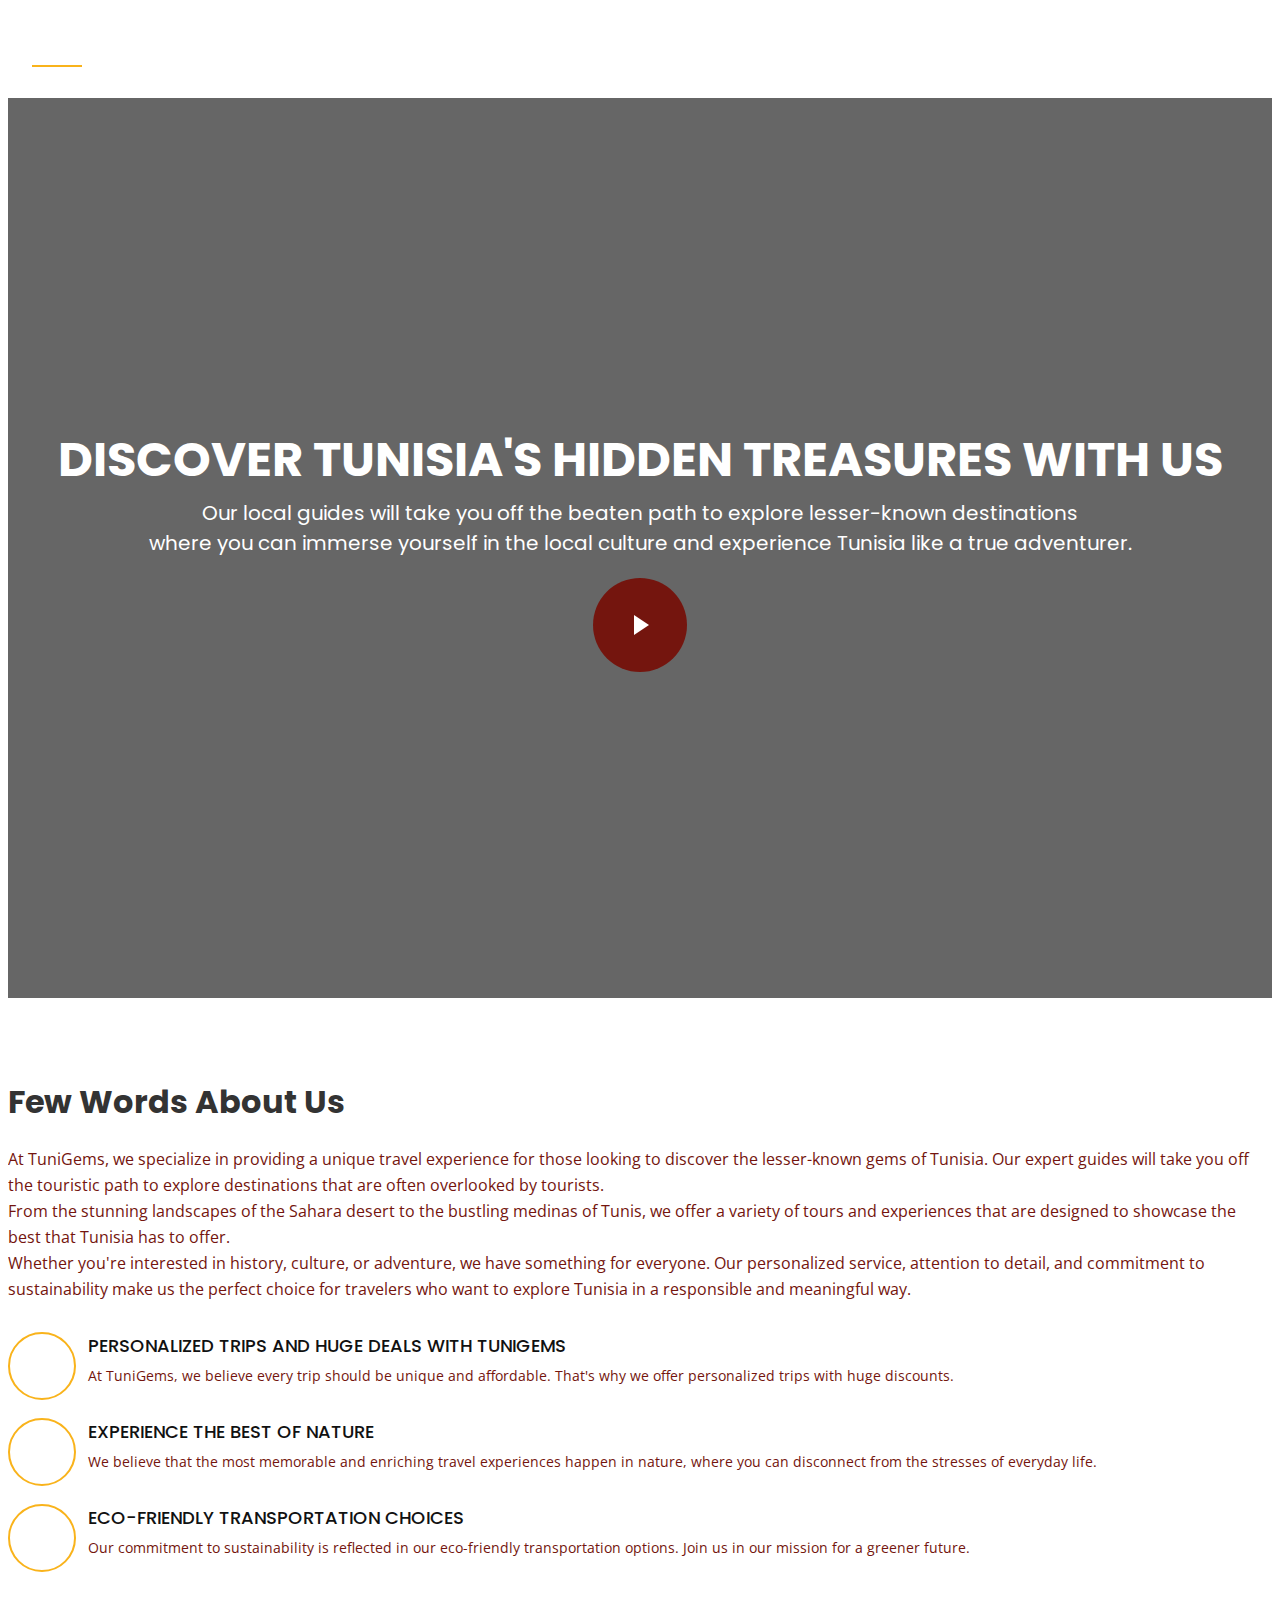
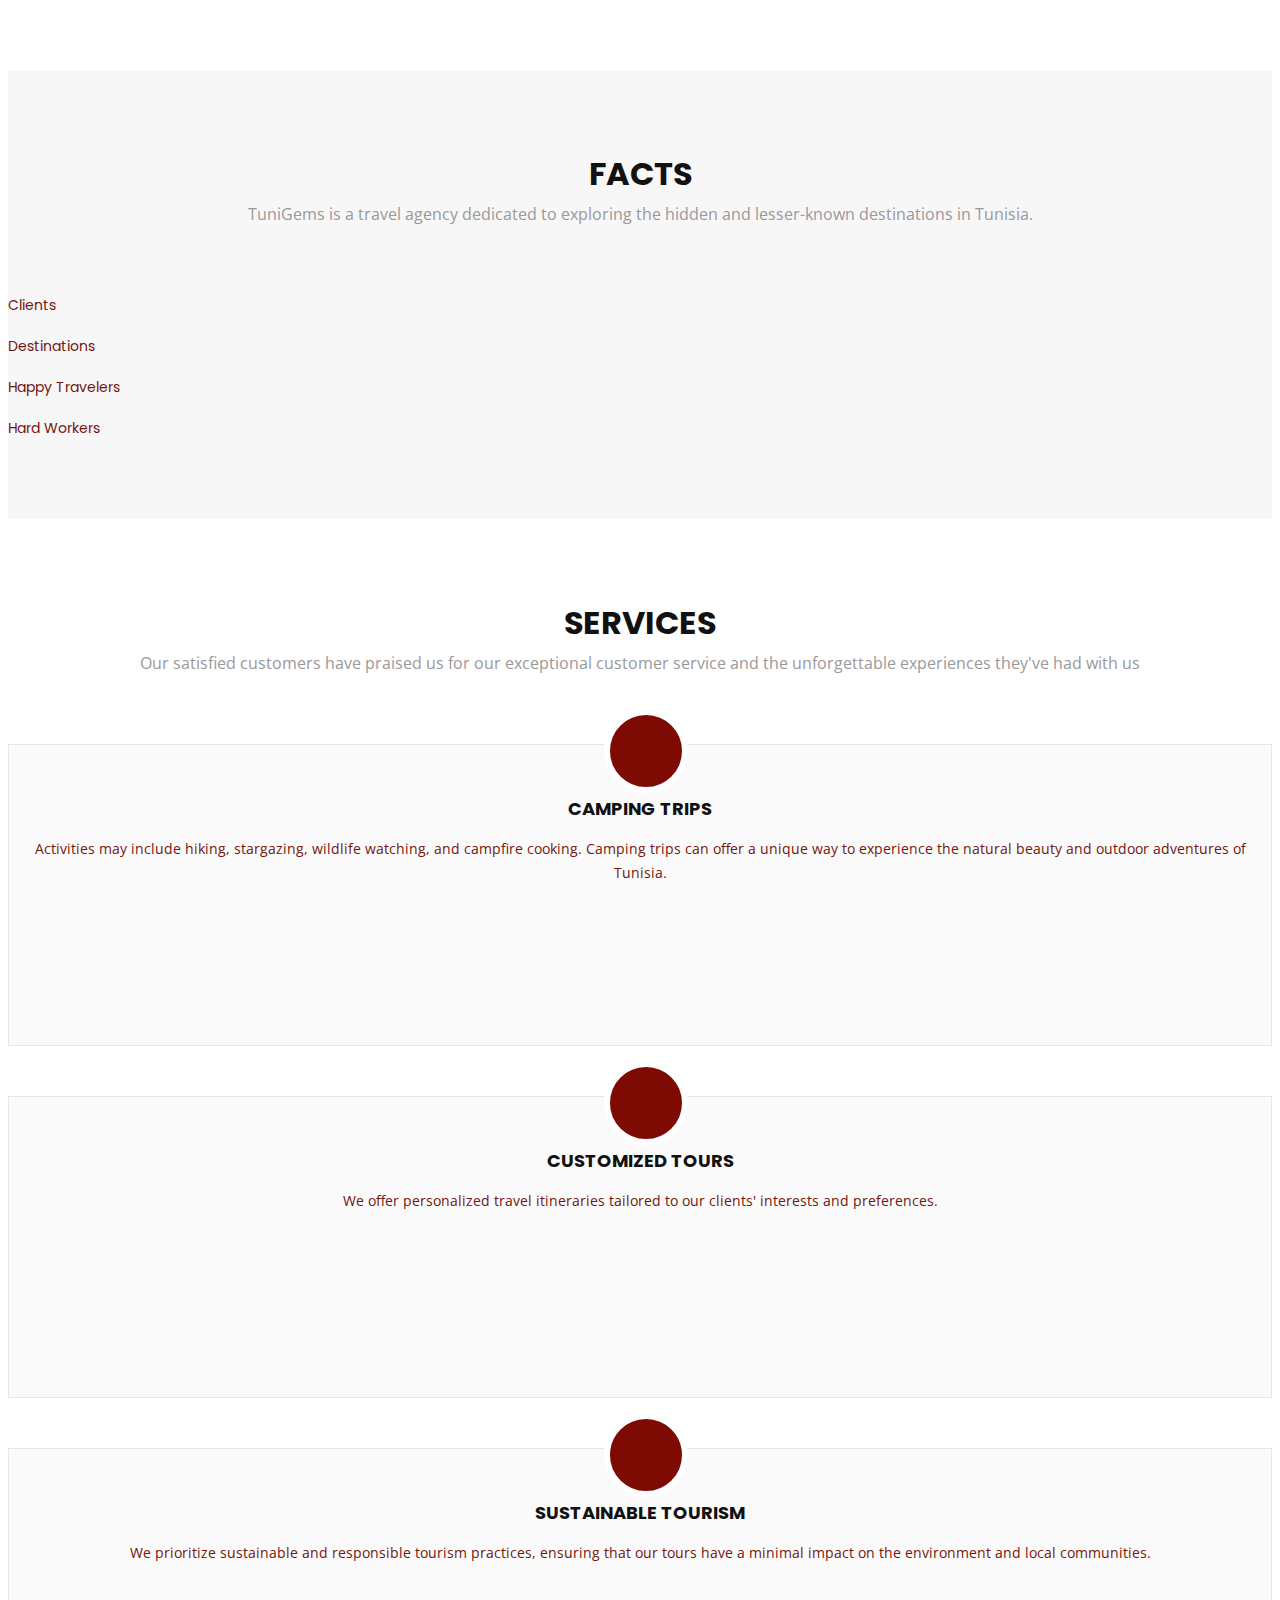
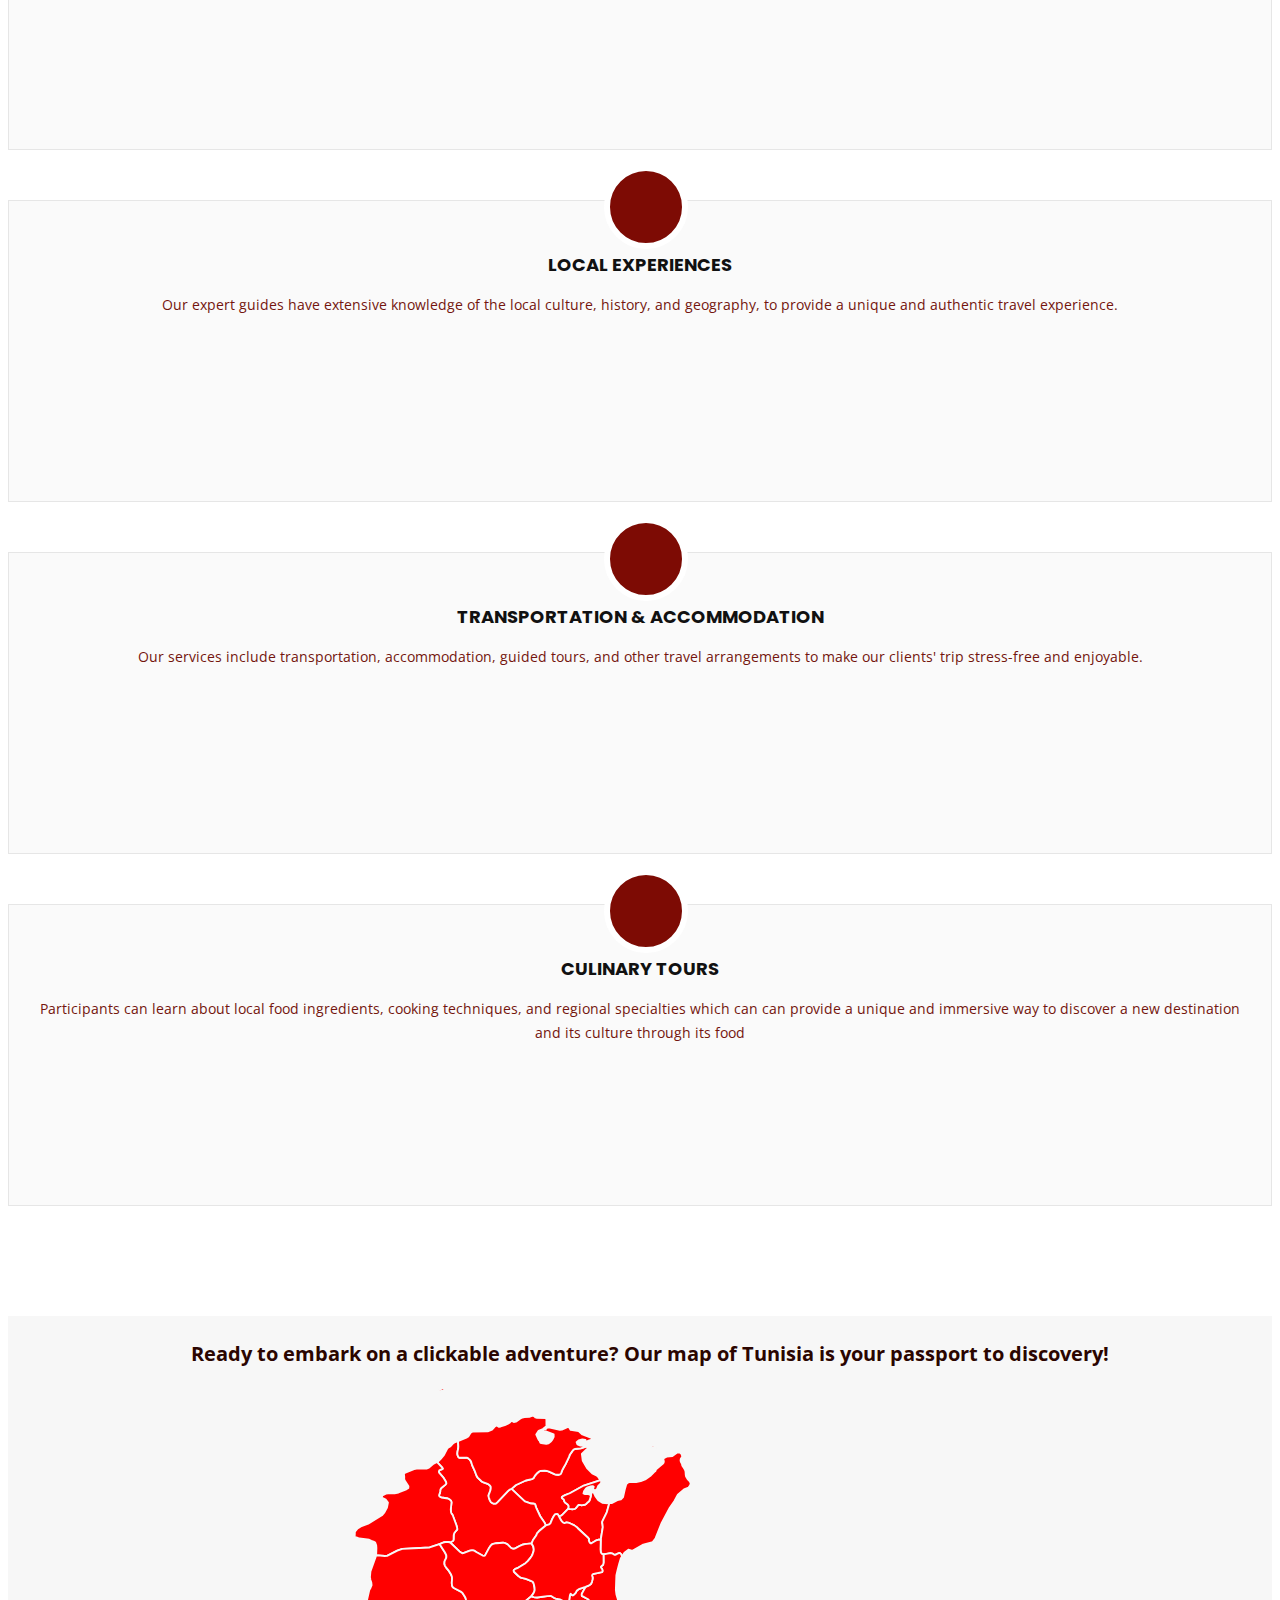
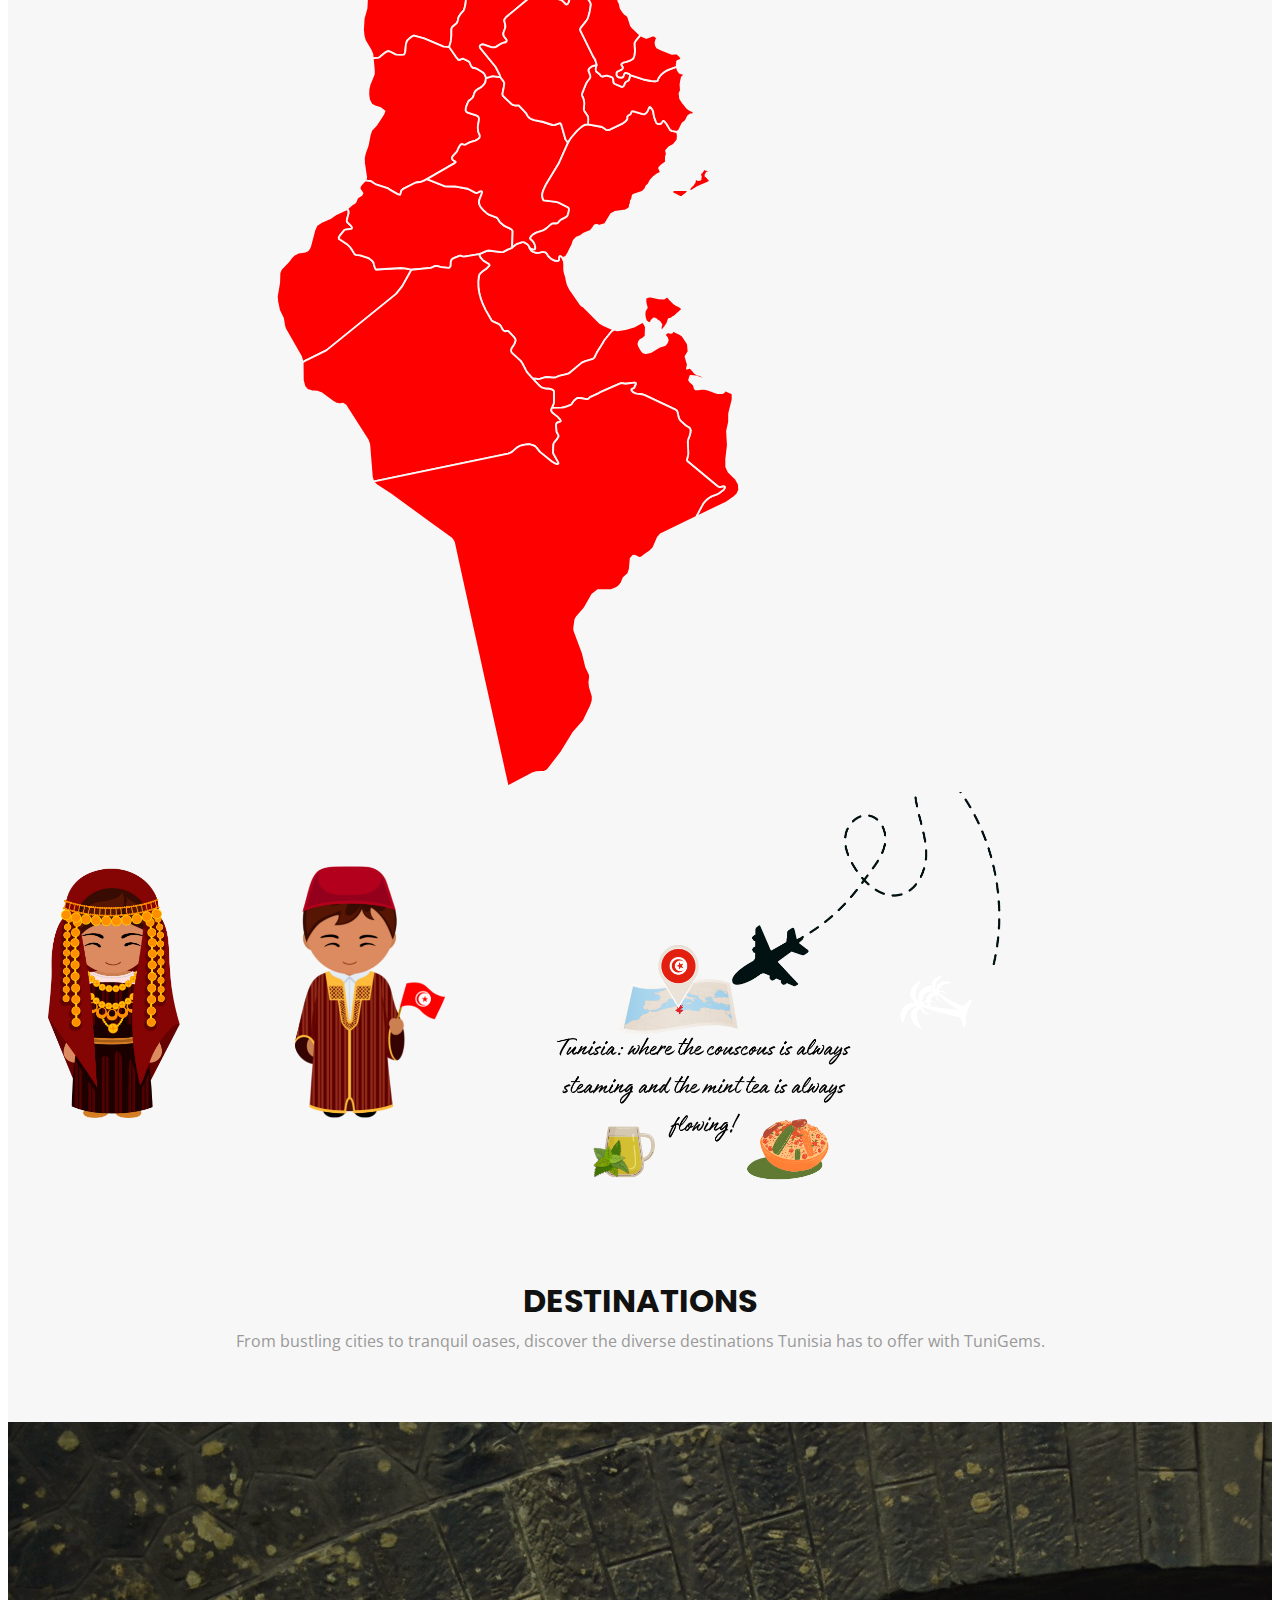
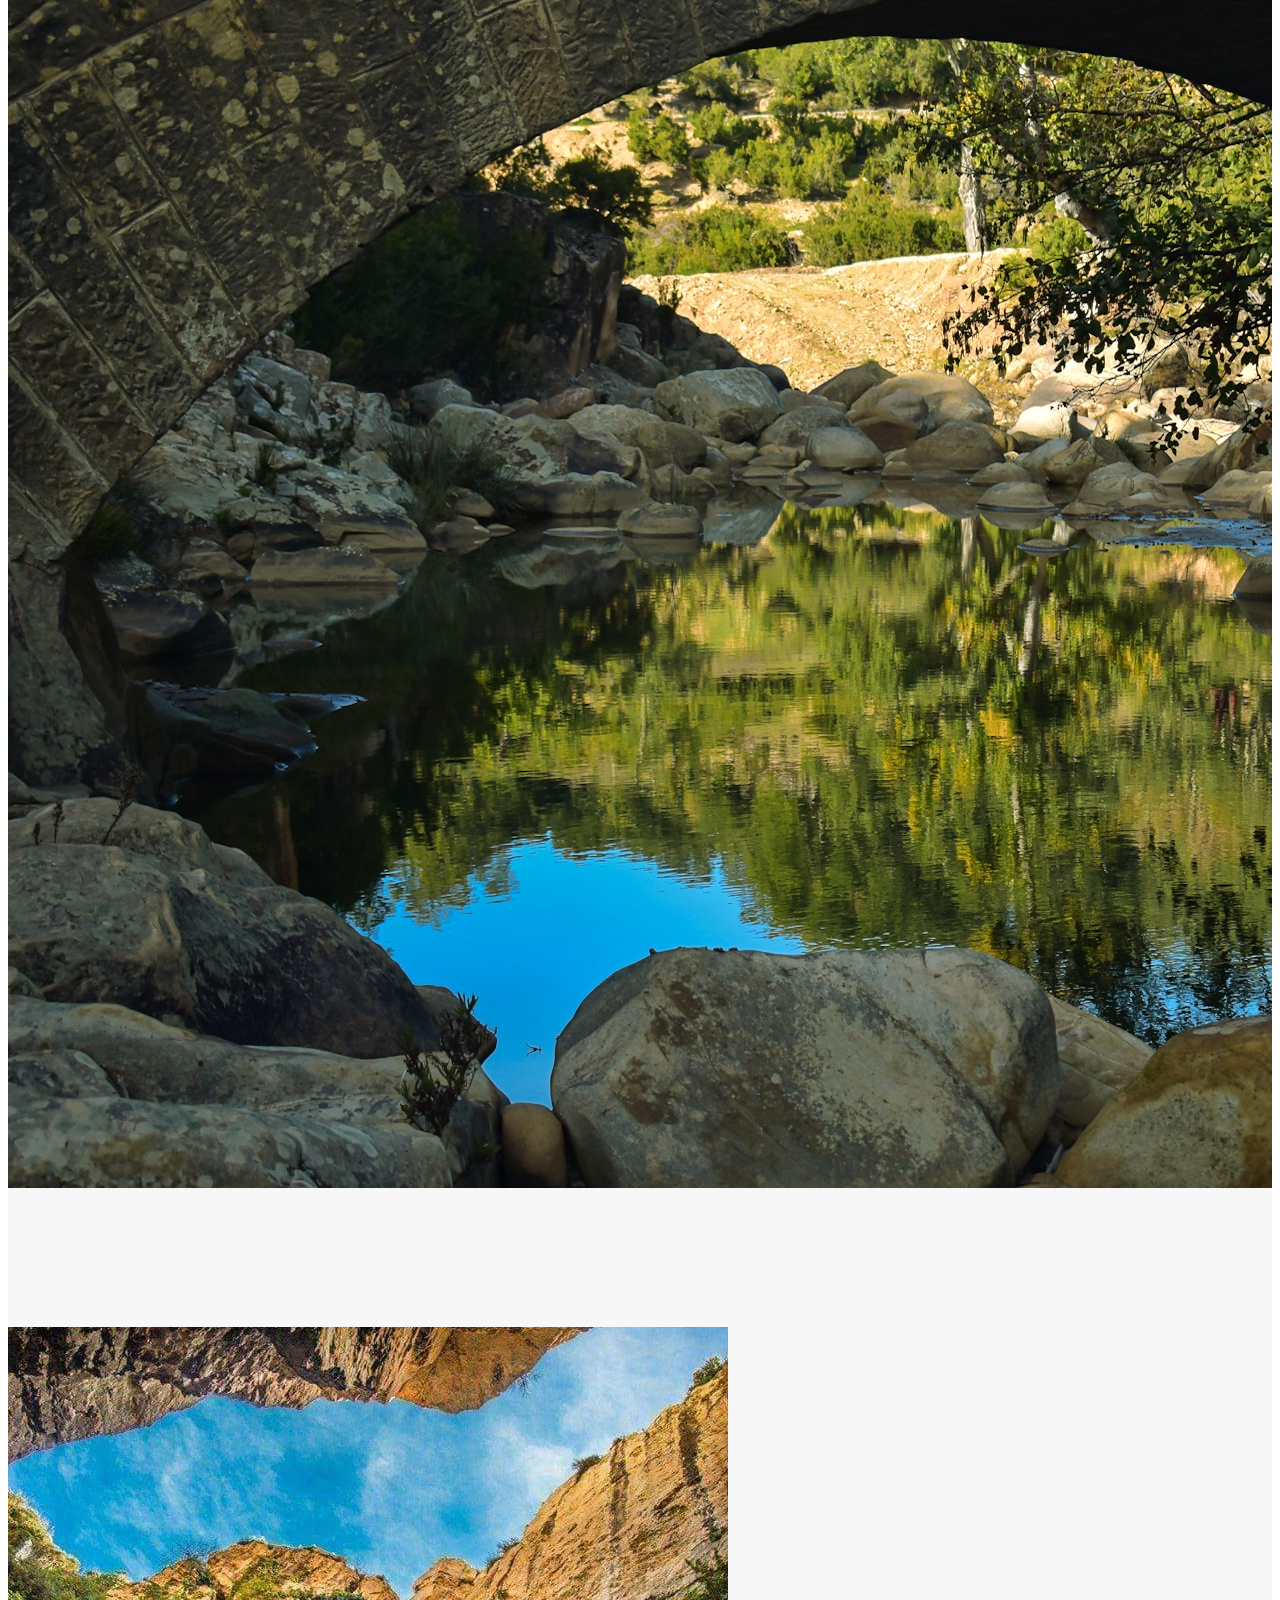
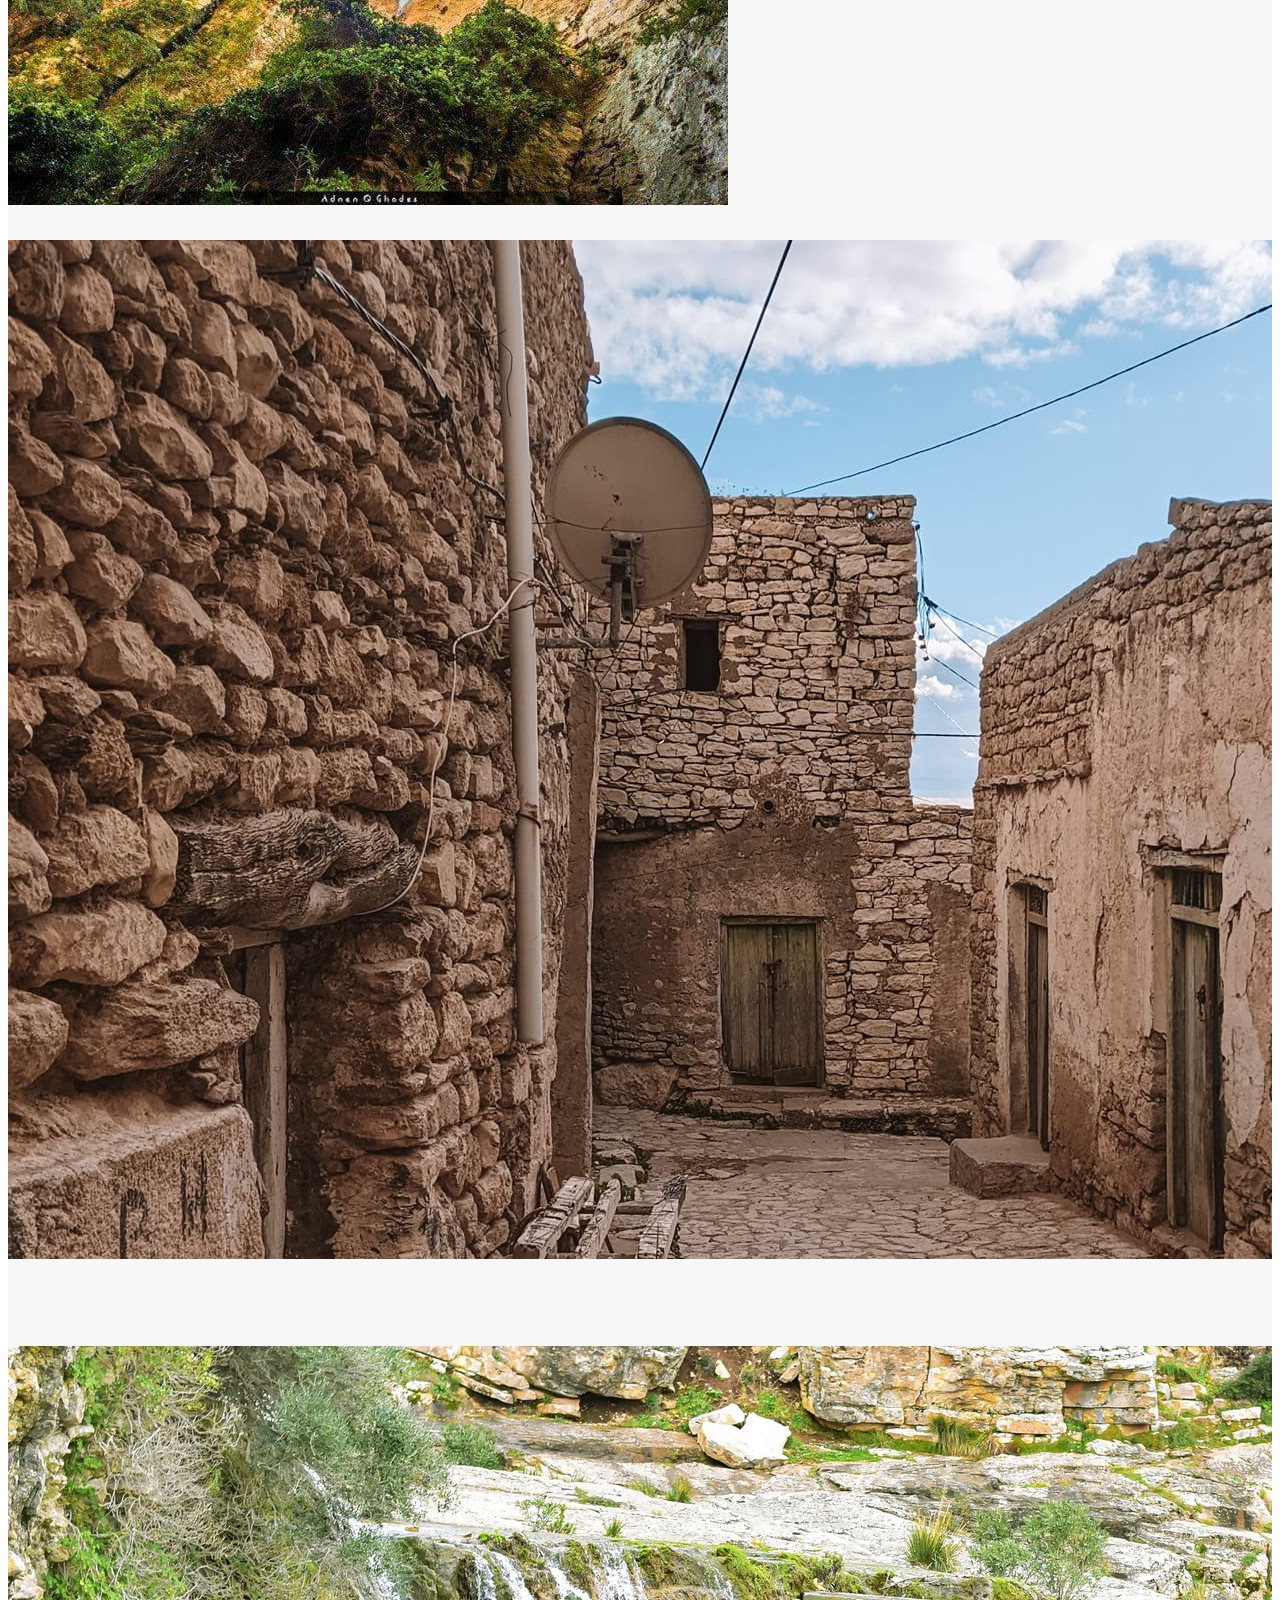
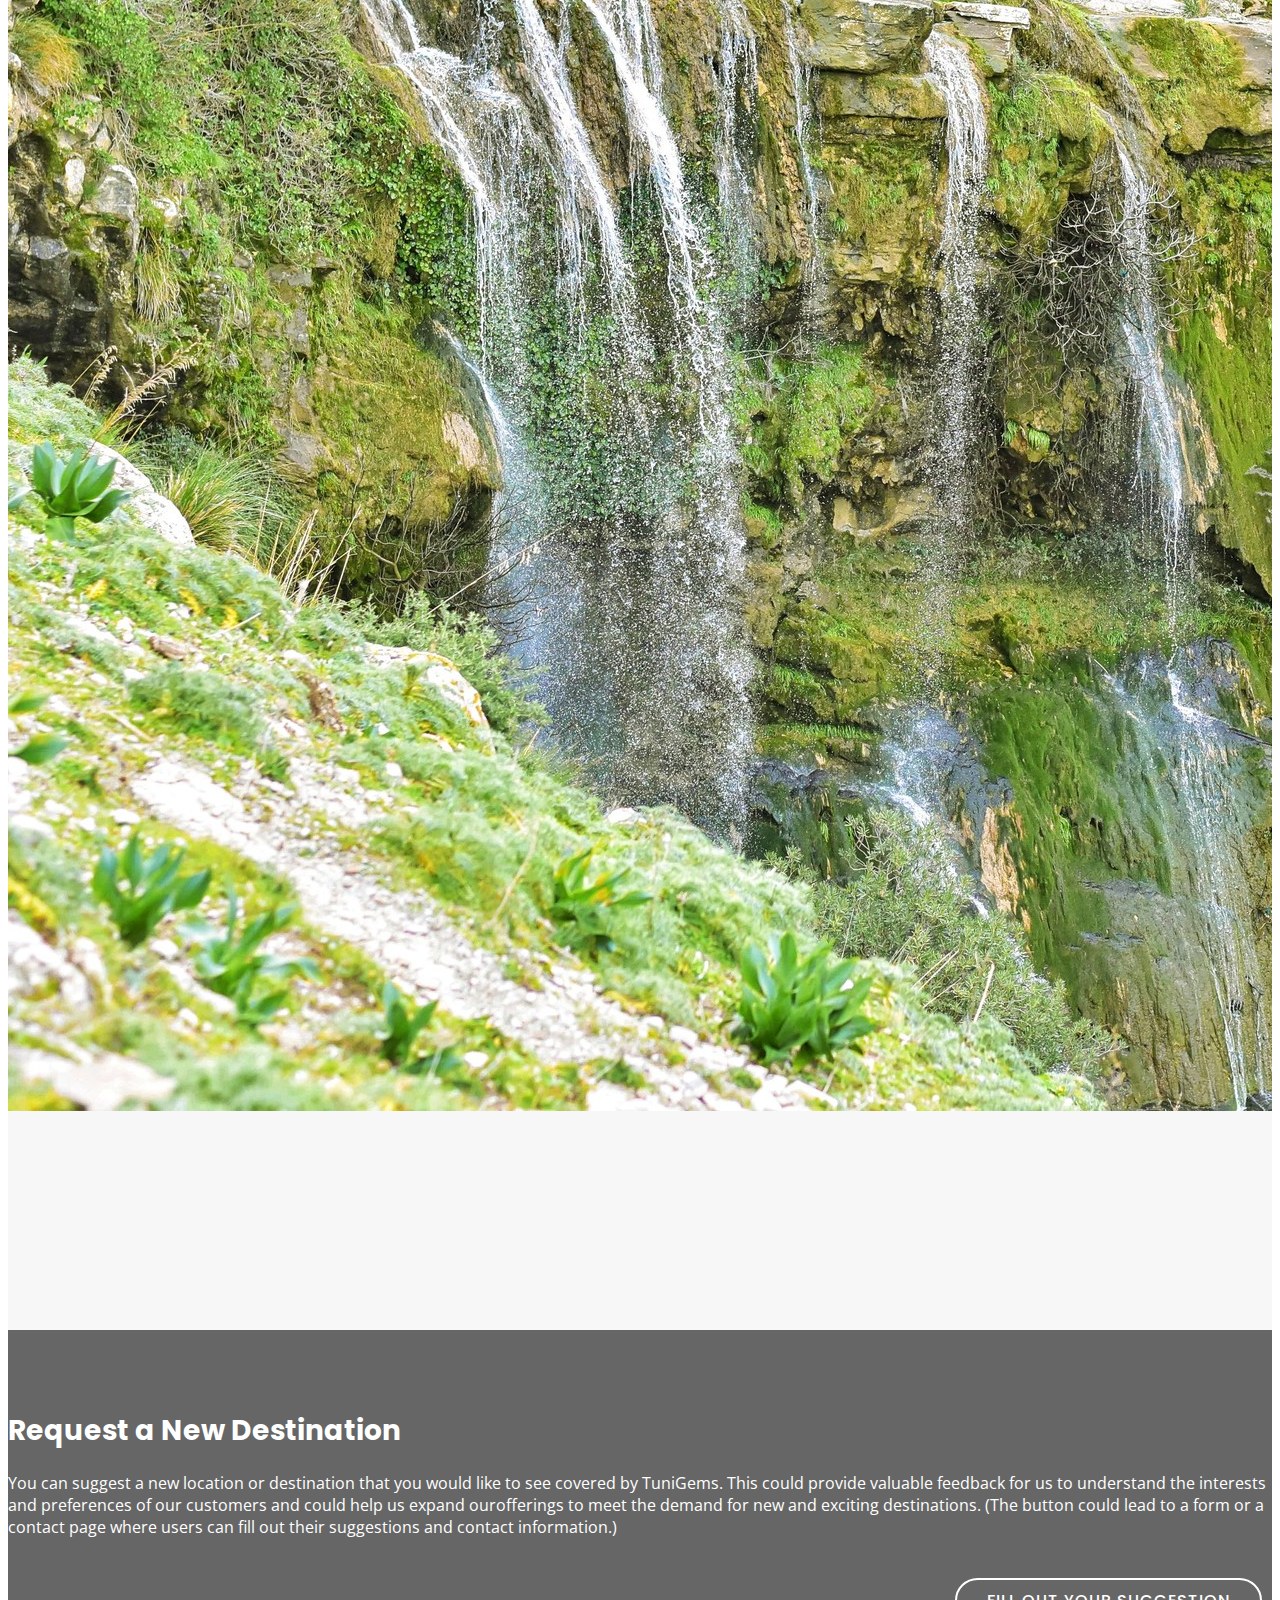
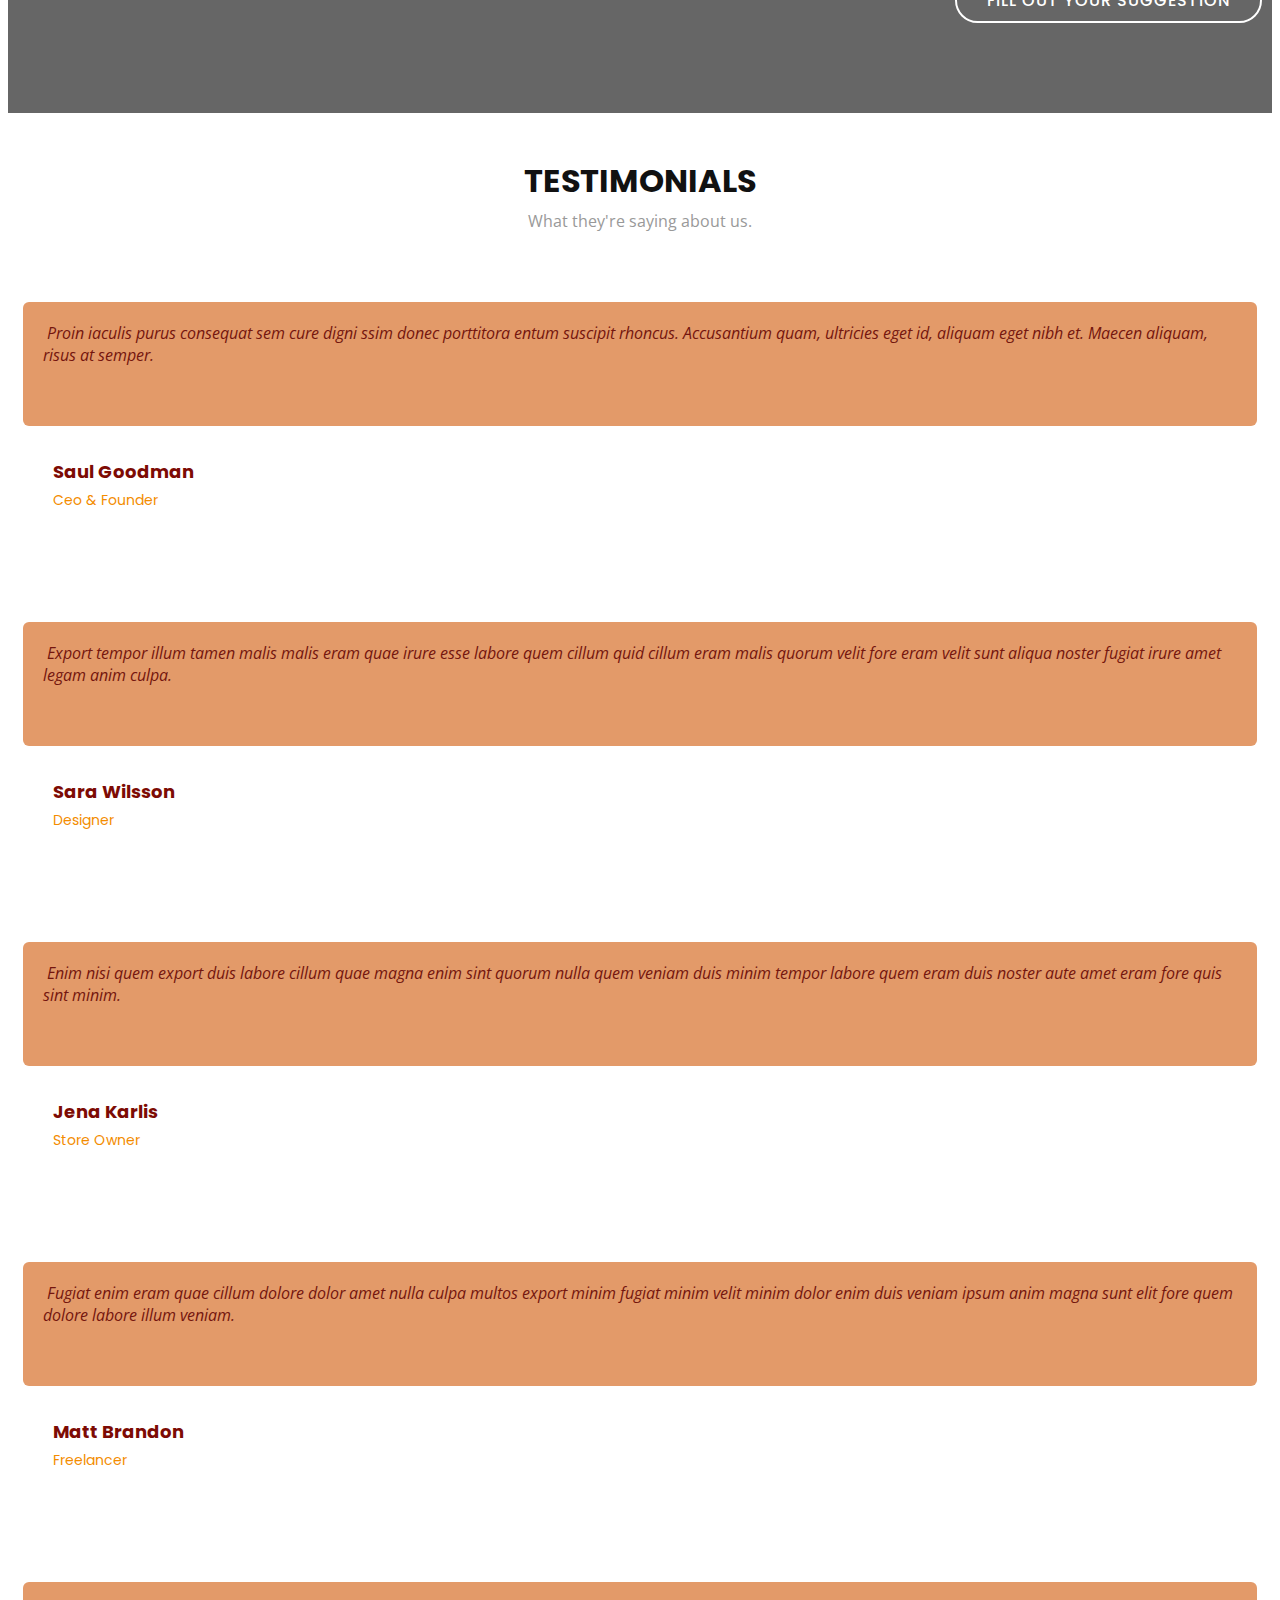
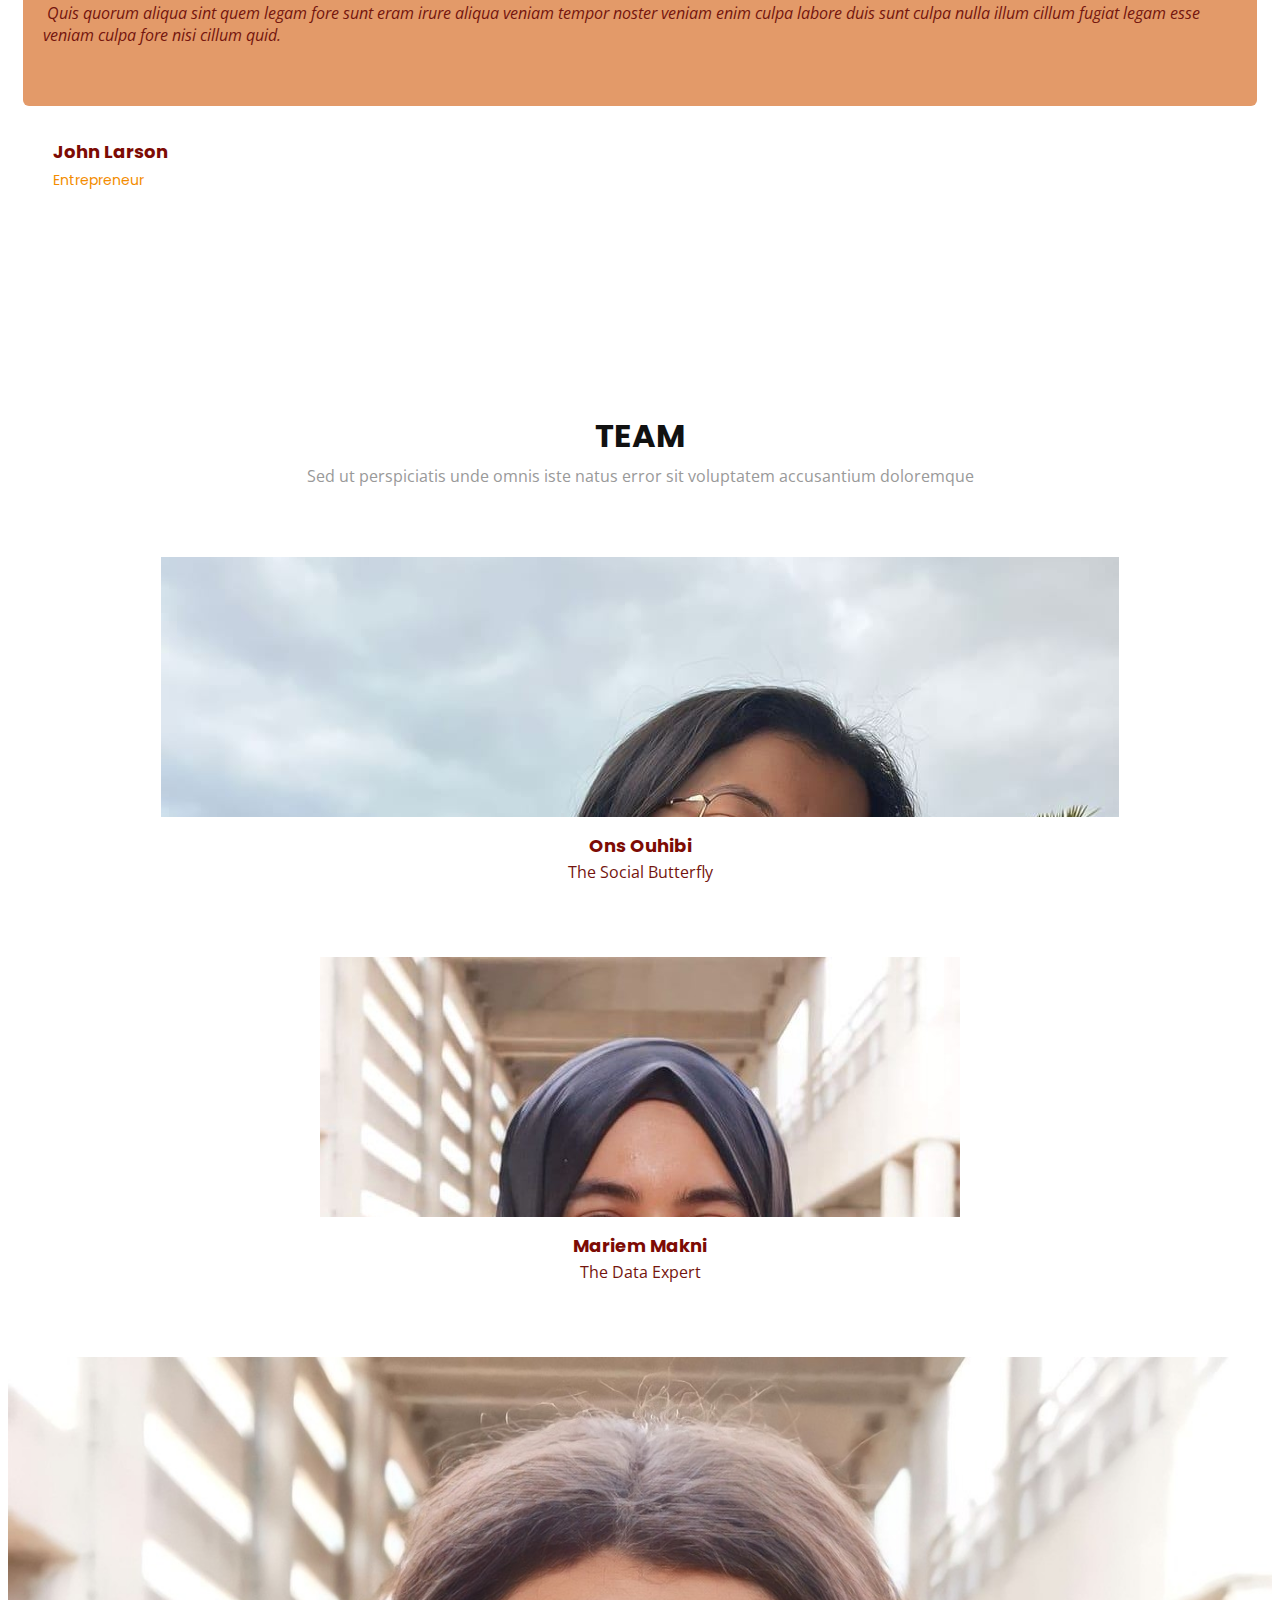
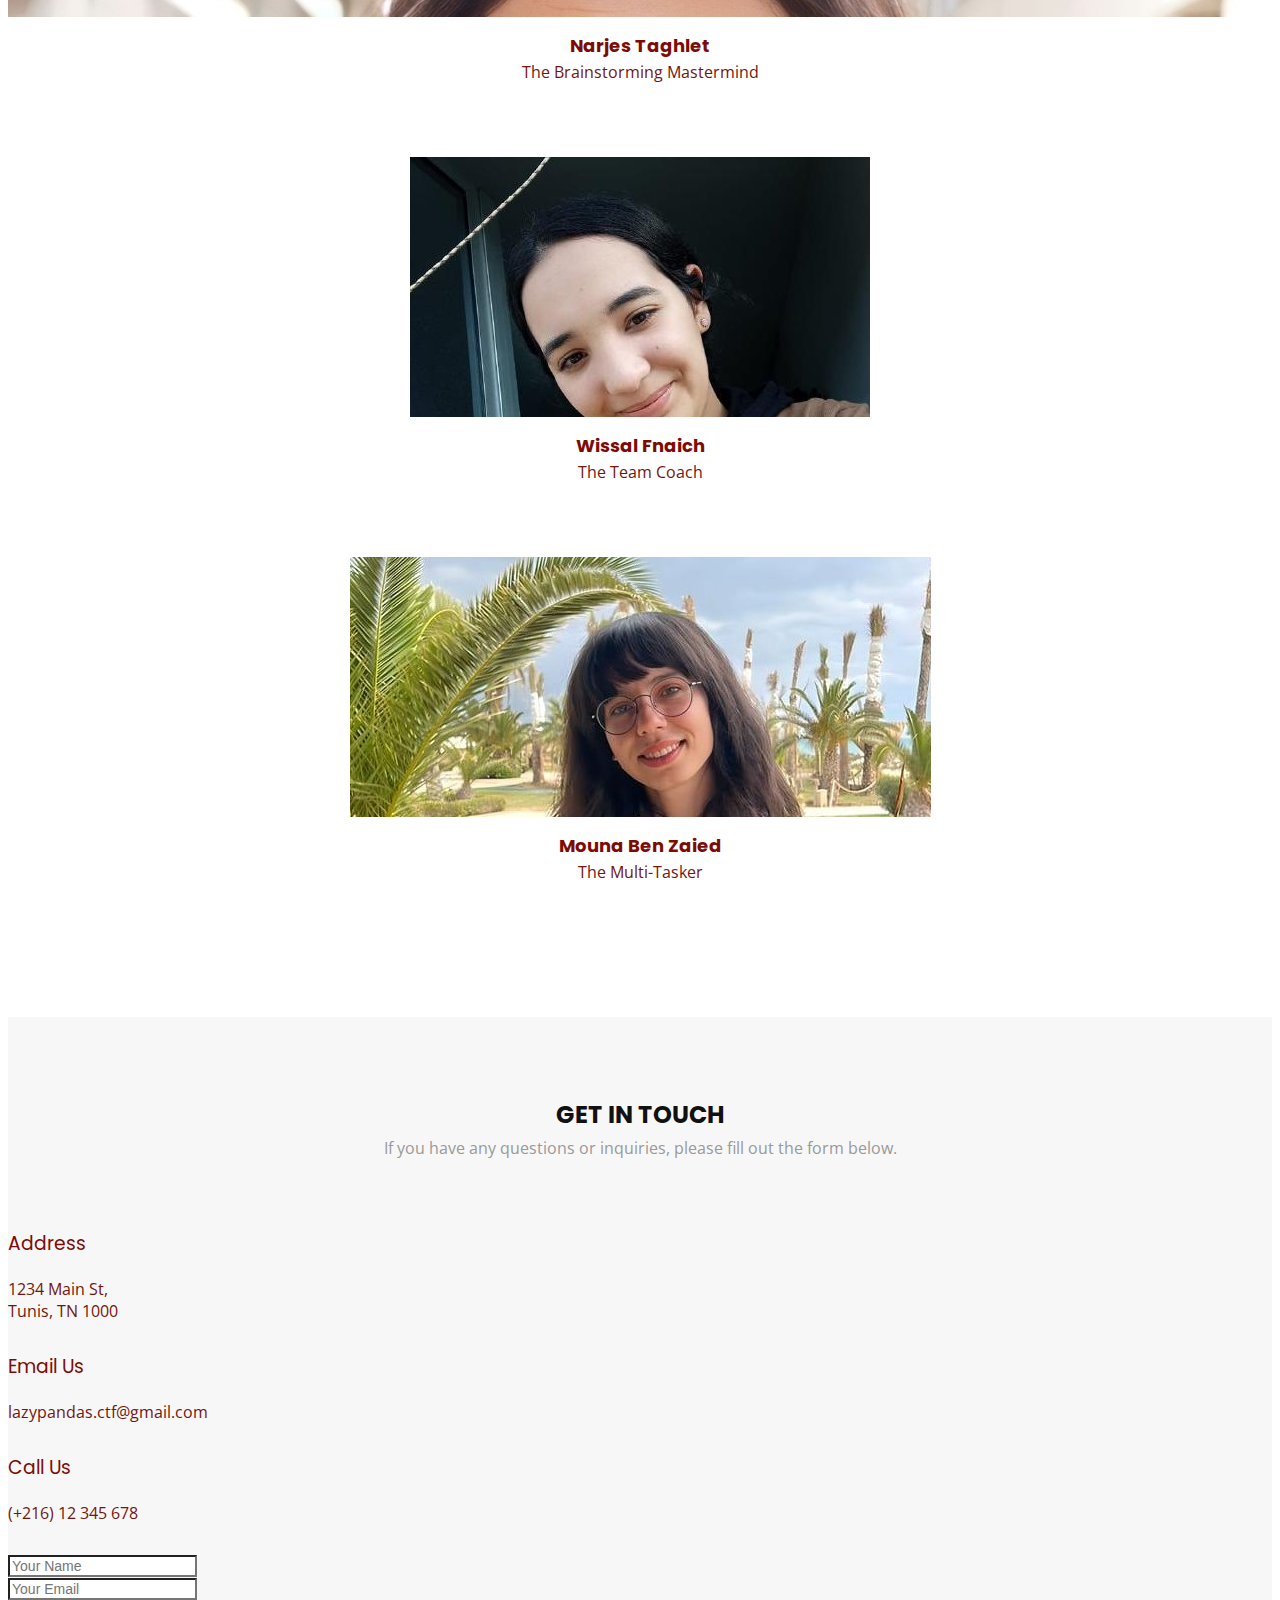
==== index.html @ 4acc62b3 "team added" ====
<!DOCTYPE html>
<html lang="en">

<head>
  <meta charset="utf-8">
  <meta content="width=device-width, initial-scale=1.0" name="viewport">

  <title>TuniGems</title>
  <meta content="" name="description">
  <meta content="" name="keywords">

  <!-- Favicons -->
  <link href="assets/img/favicon.png" rel="icon">
  <link href="assets/img/apple-touch-icon.png" rel="apple-touch-icon">

  <!-- Google Fonts -->
  <link href="https://fonts.googleapis.com/css?family=Open+Sans:300,300i,400,400i,700,700i|Poppins:300,400,500,700" rel="stylesheet">

  <!-- Vendor CSS Files -->
  <link href="assets/vendor/aos/aos.css" rel="stylesheet">
  <link href="assets/vendor/bootstrap/css/bootstrap.min.css" rel="stylesheet">
  <link href="assets/vendor/bootstrap-icons/bootstrap-icons.css" rel="stylesheet">
  <link href="assets/vendor/boxicons/css/boxicons.min.css" rel="stylesheet">
  <link href="assets/vendor/glightbox/css/glightbox.min.css" rel="stylesheet">
  <link href="assets/vendor/swiper/swiper-bundle.min.css" rel="stylesheet">

  <!-- Template Main CSS File -->
  <link href="assets/css/style.css" rel="stylesheet">

</head>

<body data-spy="scroll" data-target="#navbar">

  <!-- ======= Header ======= -->
  <header id="header" class="fixed-top d-flex align-items-center header-transparent">
    <div class="container d-flex justify-content-between align-items-center">

      <div id="logo">
        <a href="index.html"><img src="assets/img/logo.png" alt=""></a>
   
      </div>
      <nav id="navbar" class="navbar">
        <ul>

          <li><a class="nav-link scrollto active" href="#hero">Home</a></li>
          <li><a class="nav-link scrollto" href="#about">About</a></li>
          <li><a class="nav-link scrollto" href="#services">Our Services</a></li>
          <li><a class="nav-link scrollto " href="#portfolio">Destinations</a></li>
          <li><a class="nav-link scrollto" href="#team">Team</a></li>
          <li><a class="nav-link scrollto" href="#testimonials">Testimonials</a></li>
<li><a class="nav-link" href="quiz.html">TuniQuizz</a></li>
          <li><a class="nav-link scrollto" href="#adventure">Tuni-Click Adventure </a></li>
          <li><a class="nav-link scrollto" href="#Contact">Contact Us</a></li>
        </ul>
        <i class="bi bi-list mobile-nav-toggle"></i>
      </nav><!-- .navbar -->
    </div>
  </header><!-- End Header -->

  <!-- ======= Hero Section ======= -->
  <section id="hero">
    <div class="hero-container" data-aos="zoom-in" data-aos-delay="100">
      <h1>Discover Tunisia's Hidden Treasures with Us</h1>
      <h4 style="font-size: 20px;color: #ffffff;">Our local guides will take you off the beaten path to explore lesser-known destinations <br> where you can immerse yourself in the local culture and experience Tunisia like a true adventurer.</h4>
      <a href="https://youtu.be/OtJVufo3IrA" class="glightbox play-btn mb-4">
        <i class="fa fa-play"></i>
      </a>
            <br>
      </div>
      <a href="#about" class="btn-get-started">Start Exploring</a>

  </section><!-- End Hero Section -->

  <main id="main">

    <!-- ======= About Section ======= -->
    <section id="about">
      <div id ="yDiv" class="container" data-aos="fade-up">
        <div class="row about-container">

          <div class="col-lg-12 content order-lg-1 order-2">
            <h2 class="title">Few Words About Us</h2>
            <p>
              At TuniGems, we specialize in providing a unique travel experience for those looking to discover the lesser-known gems of Tunisia. 
              Our expert guides will take you off the touristic path to explore destinations that are often overlooked by tourists.
              <br> From the stunning landscapes of the Sahara desert to the bustling medinas of Tunis, we offer a variety of tours and experiences that are designed to showcase the best that Tunisia has to offer.<br> Whether you're interested in history, culture, or adventure, we have something for everyone. 
              Our personalized service, attention to detail, and commitment to sustainability make us the perfect choice for travelers who want to explore Tunisia in a responsible and meaningful way.            </p>

              <div class="icon-box" data-aos="fade-up" data-aos-delay="100">
                <div class="icon"><i class="bi bi-cash-coin"></i></div>
                <h4 class="title"><a href="">Personalized Trips and Huge Deals with Tunigems</a></h4>
                <p class="description">At TuniGems, we believe every trip should be unique and affordable. That's why we offer personalized trips with huge discounts.</p>
              </div>
  
              <div class="icon-box" data-aos="fade-up" data-aos-delay="200">
                <div class="icon"><i class="bi bi-tree-fill"></i></div>
                <h4 class="title"><a href="">Experience the Best of Nature</a></h4>
                <p class="description">We believe that the most memorable and enriching travel experiences happen in nature, where you can disconnect from the stresses of everyday life.</p>
              </div>
  
              <div class="icon-box" data-aos="fade-up" data-aos-delay="300">
                <div class="icon"><i class="bi bi-bicycle"></i></div>
                <h4 class="title"><a href="">Eco-friendly Transportation Choices</a></h4>
                <p class="description">Our commitment to sustainability is reflected in our eco-friendly transportation options. Join us in our mission for a greener future.</p>
              </div>
  
            </div>
  
            <div class="" data-aos="fade-left" data-aos-delay="100"></div>
          </div>

      </div>
    </section><!-- End About Section -->


    <!-- ======= Facts Section ======= -->
    <section id="facts">
      <div class="container" data-aos="fade-up">
        <div class="section-header">
          <h3 class="section-title">Facts</h3>
          <p class="section-description">TuniGems is a travel agency dedicated to exploring the hidden and lesser-known destinations in Tunisia.</p>
        </div>
        <div class="row counters">

          <div class="col-lg-3 col-6 text-center">
            <span data-purecounter-start="0" data-purecounter-end="230" data-purecounter-duration="1" class="purecounter"></span>
            <p>Clients</p>
          </div>

          <div class="col-lg-3 col-6 text-center">
            <span data-purecounter-start="0" data-purecounter-end="350" data-purecounter-duration="1" class="purecounter"></span>
            <p>Destinations</p>
          </div>

          <div class="col-lg-3 col-6 text-center">
            <span data-purecounter-start="0" data-purecounter-end=" +9500" data-purecounter-duration="1" class="purecounter"></span>
            <p>Happy Travelers</p>
          </div>

          <div class="col-lg-3 col-6 text-center">
            <span data-purecounter-start="0" data-purecounter-end="45" data-purecounter-duration="1" class="purecounter"></span>
            <p>Hard Workers</p>
          </div>

        </div>

      </div>
    </section><!-- End Facts Section -->

    <!-- ======= Services Section ======= -->
    <section id="services">
      <div class="container" data-aos="fade-up">
        <div class="section-header">
          <h3 class="section-title">Services</h3>
          <p class="section-description">Our satisfied customers have praised us for our exceptional customer service and the unforgettable experiences they've had with us</p>
        </div>
        <div class="row">
          <div class="col-lg-4 col-md-6" data-aos="zoom-in">
            <div class="box">
              <div class="icon"><a href=""><i class="bi bi-bicycle"></i></a></div>
              <h4 class="title"><a href="">Camping Trips</a></h4>
              <p class="description">Activities may include hiking, stargazing, wildlife watching, and campfire cooking. Camping trips can offer a unique way to experience the natural beauty and outdoor adventures of Tunisia.</p>
            </div>
          </div>
          <div class="col-lg-4 col-md-6" data-aos="zoom-in">
            <div class="box">
              <div class="icon"><a href=""><i class="bi bi-card-checklist"></i></a></div>
              <h4 class="title"><a href="">Customized Tours</a></h4>
              <p class="description">We offer personalized travel itineraries tailored to our clients' interests and preferences.</p>
            </div>
          </div>
          <div class="col-lg-4 col-md-6" data-aos="zoom-in">
            <div class="box">
              <div class="icon"><a href=""><i class="bi bi-tree"></i></a></div>
              <h4 class="title"><a href="">Sustainable Tourism</a></h4>
              <p class="description">We prioritize sustainable and responsible tourism practices, ensuring that our tours have a minimal impact on the environment and local communities.</p>
            </div>
          </div>

          <div class="col-lg-4 col-md-6" data-aos="zoom-in">
            <div class="box">
              <div class="icon"><a href=""><i class="bi bi-binoculars"></i></a></div>
              <h4 class="title"><a href="">Local Experiences</a></h4>
              <p class="description">Our expert guides have extensive knowledge of the local culture, history, and geography, to provide a unique and authentic travel experience.</p>
            </div>
          </div>
          <div class="col-lg-4 col-md-6" data-aos="zoom-in">
            <div class="box">
              <div class="icon"><a href=""><i class="bi bi-house-check"></i></a></div>
              <h4 class="title"><a href="">Transportation & Accommodation</a></h4>
              <p class="description">Our services include transportation, accommodation, guided tours, and other travel arrangements to make our clients' trip stress-free and enjoyable.</p>
            </div>
          </div>
          <div class="col-lg-4 col-md-6" data-aos="zoom-in">
            <div class="box">
              <div class="icon"><a href=""><i class="bi bi-egg"></i></a></div>
              <h4 class="title"><a href="">Culinary Tours</a></h4>
              <p class="description">Participants can learn about local food ingredients, cooking techniques, and regional specialties which can can provide a unique and immersive way to discover a new destination and its culture through its food</p>
            </div>
          </div>
        </div>

      </div>
    </section><!-- End Services Section -->
    <section id="adventure" >
      <div class="custom-container container" data-aos="fade-up">

      <div class="mapdiv" data-aos="fade-up">
        <div class="section-header">
          <br>
          <br>
          <p class="section-description" style="font-size: 20px;color: #2B0500; padding-left: 20px" ><b>Ready to embark on a clickable adventure? Our map of Tunisia is your passport to discovery!</b></p>
        </div>
        <div class="row counters">
          <div class="col-md-6">
          <svg baseprofile="tiny" fill="#7c7c7c" height="1000" stroke="#ffffff" stroke-linecap="round" stroke-linejoin="round" stroke-width="2" version="1.2" viewbox="0 0 1000 2158" width="1000" xmlns="http://www.w3.org/2000/svg">
          <a xlink:title="1" xlink:href="hello.html">
            <path d="M815.6 127.6l2.3 3.9-1.7 0-3.3-0.3-1.6 0.3-1.4-2.8 0.8-1.4 1.3-1 0.4-1 1.3-0.7 0.6 1.4 1.3 1.6z m-453.6-123.1l0.4 3.8-2.2 0.3-3.1-1-2.7 1.2-2.5 1.5-3.8-1.8 2.6-2.4 3.1-1.7 4-1.4 1.5-2 1.7 1.1 0 1.3 1 1.1z" id="TUN99" name="">
            </path>
          </a>
          <a xlink:title="Tozeur" xlink:href="hello.html">
            <path d="M291.6 1041.7l-19.7 35.5-13.3 16.6-150.5 121.9-47.2 23.4-4.1 2.5 0-1.2-3.7-11.5-34.2-60-2.1-7.5-2.5-15.3-7-13.7-1.7-5-3.4-16.2-1.2-11.4 5.1-29.6 0.7-21.7 3.4-8 15.2-15.8 6-8 6.6-7 9.5-4.7 15.6-2.5 4.6-2.5 3.1-3.7 2.1-4.8 9.2-35.1 4.8-10.4 9.6-6.9 21.2-9.4 10.2-7.3 23.2-10.7 2-1.8 1.1 1 1.9 5.5 0.1 2.9-4 15.4 0 2.3 0.5 1.7 8.6 8.5 0.9 1.3 1.2 2.2-0.1 1.4-0.7 0.9-1.2 0.6-11.7 1.5-2.3 0.7-1.1 1-8.7 10.7-1.3 2.1-1.5 3.1 0.1 1.7 0.8 1.2 17.9 11.9 4.5 4.3 2.1 2.3 3.6 5.3 3 5.2 2 3 2.2 1.7 1.1 0.4 9.1 0.9 18.4 6.3 1.4 0.9 4.2 3.2 3.2 3.3 1 1.6 0.6 1.4 1 4.1 2.2 7 1.2 1.9 1.1 1 53.6-3.2 9.3 0.8 13.2 2.8z" id="TUN101" name="Tozeur">
            </path>
          </a>
          <a xlink:title="Manouba/Ariana" xlink:href="hello.html">
            <path d="M699.2 200.8l-1.1 0.7-34.4 11.1-30.3 16.7-10.3 4-4.6 2.5-2.2 1.6-0.2 1.1 0.4 1 1.3 1.3 1.9 1.3 1.2 1.4 0.7 3.6 1.5 2.1 4.4 3.2 2.1 2 1.2 2.3 0.1 2.6-0.7 3.2-12.2 12.5-4.5 3.2-3.7 0.8-1-2.2-1.5-1.9-1-0.6-2-0.1-2.1 0.5-1.3 1-1.4 1.6-4 7.3-4 9.6-2.4 2.2-7.5 2.4-2.5-5.7-9.6-14.2-8-16.8-1.8-4.9-0.9-3.4-0.8-1-1.4-0.8-6.6-0.5-13.8-4.8-28.6-26.8 9.7-8.4 21.2-9.7 12.9-2.9 2.3-1.2 1.6-1.2 2.9-5.2 3.3-4 4.3-3.8 2.3-1.6 1.8-0.9 8.9-0.4 4.9 0.6 4.7 1.4 13 6.1 1.7 0.4 3.5 0.3 3.3-0.1 2-0.7 1.4-0.9 0.9-1 1-2.1 1.9-5.1 3.9-7.5 2-3 8.5-17.6 1.6-4.5 1.4-2.4 2.1-2.8 1.5-2.5 2.5-3.1 1.7-1.4 1.8-0.9 12.8-1.3 11.6-4 1.6-0.3 2.2 3.5 0.8 2.9-1.5 3.7-1.6-4.4-10.6 10.5 2 15 9.2 15.5 11.2 11.5 9.1 4.4 2.6 1.8 5.7 8.2z" id="TUN102" name="Manubah">
            </path>
          </a>
          <a xlink:title="Béja" xlink:href="hello.html">
            <path d="M507.6 219.9l28.6 26.8 13.8 4.8 6.6 0.5 1.4 0.8 0.8 1 0.9 3.4 1.8 4.9 8 16.8 9.6 14.2 2.5 5.7-14.4 12.1-4.5 4.9-1.5 4-7.2 10.4-3 7.4-14.7 1.6-5.4 1.2-4 1.7-10.5 5.7-2.2 0.9-2.1 0.4-2.9-0.5-2.2-1.3-1.5-1.1-5.4-5.7-2.2-1.5-3.3-1.8-2.3-0.8-3.1-0.2-14 0.9-7.3 1.3-2.2 1.1-2 1.7-0.9 1-2.9 4-9.7 17.7-2 0.4-3.1-0.6-12.7-7-4.3-3-1.6-0.7-1.9-0.4-3.3 0-3.5 0.5-14.1 5.2-2.5 0.5-6-4-19.9-19.2 4.6-2.6 1.2-0.8 0.9-1.1 0.6-2.2 0.2-8.7 0.5-2.9 0.9-2.2 1.6-2.2 3.9-4.4 0.8-1.1-0.3-3.5-1.5-5.6-8.2-22-1.9-2.5-0.9-1.7-0.7-2.1-0.5-5.7 1.6-15.3-0.6-2.7-1.3-1.6-2.3-1.9-3.7-2.1-14-2.3-1.3-0.5-2.5-1.8-0.9-1.2-0.3-1.3 0.5-1.7 1.2-2.6 0.8-3.3 0.1-2.7 0.3-1.7 1.1-2.5 1-1 9-7.5 1.6-2.3-0.2-2-0.9-2.5-4.6-7.6-9.3-10.7-0.7-1.3-0.3-1.5 0.6-2.2 0.8-0.9 1.6-0.8 4.6-1.7 0.8-0.7-1.6-3.2-10.6-11.3 1.9-0.8 5.4-5.3 7.6-9.3 7.5-14.6 3.3-2.2 2.4-1.2 6.8-7.3 2.6-1.6 7.4-3 0.3 1.4 0.6 10.5-0.4 4.7-1.4 6.6-0.4 4.3 0.7 3.5 1.1 2.7 1 1.3 1.2 0.8 1.1 0.2 15.2-0.3 1.6 0.6 1.7 1.1 3.1 2.7 2.5 3.3 0.9 2.3 2.3 7.6 5.9 12.9 3.2 8.8 1.3 2.3 1.2 1.7 8.1 7.7 2.2 1.5 2.3 1.2 8.8 2.9 2.9 1.9 2.5 2.1 1.4 2.9-0.1 3.7-0.8 3.9-1.9 5.2-0.6 1.2-1.4 4 0.2 1.9 0.5 2.8 2 5.7 1.5 2.7 1.3 1.9 3.3 2.1 1.1 0.5 2.2 0.4 2.1 0 2.3-0.9 2.3-1.9 23.5-24.8 2.3-2 2.3-1.4 2.7-0.9z" id="TUN103" name="Béja">
            </path>
          </a>
          <a xlink:title="Ben Arous" xlink:href="hello.html">
            <path d="M718.6 250.3l-0.3 1.6-5.4 19.3-9.3 18.6-0.5 3 0.6 2.2 0.9 7.3-4.4 26.8-5.7 0.6-2.2 0.6-2.3 0.9-9.1 5.3-1 0.8-1.4 0.1-1.3-0.5-1.9-3-0.6-1.8-0.3-1.5 0.5-2.3-2.1-3-22.2-20.4-0.6-1.3-6.7-5-9.8-4.6-4.3-1.4-2.9-0.6-2.5 1.2-2.1 0.4-1.3-0.3-1.6-0.8-2.5-2.5-1.6-1.9-4.9-9.1 3.7-0.8 4.5-3.2 12.2-12.5 2.8 0.8 2.5 0.4 3.3 0.1 5.4-0.9 1.4-0.9 1.5-1.3 3.6-4.8 1.5-1.2 1.9-0.4 3.9 0.8 2.2 0 2.8-0.5 1.7-0.2 1.7-0.5 2-1.3 3.3-3.4 3.3-2.6 1.4-2.9 3-10.8-0.6-1.5 0.8-0.7 3.7-6.8 5.3 11.7 6.4 8.9 8.6 5.3 11.7 1.4 3.3-0.9z" id="TUN104" name="Ben Arous (Tunis Sud)">
            </path>
          </a>
          <a xlink:title="Bizerte" xlink:href="hello.html">
            <path d="M670.1 128.2l-1.6 0.3-11.6 4-12.8 1.3-1.8 0.9-1.7 1.4-2.5 3.1-1.5 2.5-2.1 2.8-1.4 2.4-1.6 4.5-8.5 17.6-2 3-3.9 7.5-1.9 5.1-1 2.1-0.9 1-1.4 0.9-2 0.7-3.3 0.1-3.5-0.3-1.7-0.4-13-6.1-4.7-1.4-4.9-0.6-8.9 0.4-1.8 0.9-2.3 1.6-4.3 3.8-3.3 4-2.9 5.2-1.6 1.2-2.3 1.2-12.9 2.9-21.2 9.7-9.7 8.4-2.7 0.9-2.3 1.4-2.3 2-23.5 24.8-2.3 1.9-2.3 0.9-2.1 0-2.2-0.4-1.1-0.5-3.3-2.1-1.3-1.9-1.5-2.7-2-5.7-0.5-2.8-0.2-1.9 1.4-4 0.6-1.2 1.9-5.2 0.8-3.9 0.1-3.7-1.4-2.9-2.5-2.1-2.9-1.9-8.8-2.9-2.3-1.2-2.2-1.5-8.1-7.7-1.2-1.7-1.3-2.3-3.2-8.8-5.9-12.9-2.3-7.6-0.9-2.3-2.5-3.3-3.1-2.7-1.7-1.1-1.6-0.6-15.2 0.3-1.1-0.2-1.2-0.8-1-1.3-1.1-2.7-0.7-3.5 0.4-4.3 1.4-6.6 0.4-4.7-0.6-10.5-0.3-1.4 19.5-8 2.9-1.8 5.2-8.4 4.4-2.4 32.3-0.4 9.3-3.7 5.9-6.5 3.5-2.3 3.3 1.4 2.5 1.5 2.7-0.5 2.6-1.3 7.1-1.8 5.8-2.6 5.2-3.5 3.4-3.5 5 2.8 4.5-0.8 9-6.2 5.1-2.7 4.2-1.1 10.7-0.2 5.4-2.2 3-0.6 2.6 1.6 1.9 2 2.5 0.9 20.9 0.6 0.6 3.8 0.1 13.9-7.6 6.1-9.2 4-5.2 7.6 0.8 2.3 3.9 8.4 1.2 1.9 1.4 1 1.5 4.3 2 1 10.7 1.5 5-1 5.4-4.5 3-4.1 2.7-5.7-0.1-5-15.6-6.4-2.4 0.3-5 1.6-2.8 0 0-1.9 6-4.1 2.3-0.7 1.5-1.4 1.9-2.3 3.7-0.6 23.8 5.4 4.4-0.4 13-5.9 2.1 0.5 3.9 6.1 17.2 2.6 8 7.3 18.1 6.6 4.7 3.9-7.8 2.1-3.7 1.5-3.4 2.5-1.3-5-6.8-0.9-7.8 2-4.4 3.9 1.8 5 6.4 2.5 7.4 0.3 4.7-1.3 1.7 2.6z" id="TUN105" name="Bizerte">
            </path>
          </a>
          <a xlink:title="Jandouba" xlink:href="portfolio-details.html">
            <path d="M375.3 335.6l-3.9-1.1-4.1-0.4-4.7 0.9-10.4 4-21.2 7.3-58.4 3-2.2 0.4-9.3 3.4-22 11.4-4.9 0.3-15.3-1.3-3.9 0.4 0.6-4.2 0.4-12.5-0.5-5.8-2.1-5.6-3.7-2.3-4.6-1.3-4.8-2.5-21.2-2.7-10-4.2 0.5-10.4 5.8-7.1 7-4.5 15.8-6 29.6-18 5.5-6.1 5.5-10.7 2.1-10.7-4.9-6.2-8.5-4.5 1.5-4.9 7.6-3.7 9.4-1.2 9.2 0.7 8.4-1.8 16.9-6.8 4.4-3.2 0.2-3.7-8.4-12.9-0.8-3.1 0.2-3.7-0.8-8.1 4.6-1.9 17.3-7.2 6-1.2 20.9 0 5.4-1.9 10.1-8.6 7.4-3.5 10.6 11.3 1.6 3.2-0.8 0.7-4.6 1.7-1.6 0.8-0.8 0.9-0.6 2.2 0.3 1.5 0.7 1.3 9.3 10.7 4.6 7.6 0.9 2.5 0.2 2-1.6 2.3-9 7.5-1 1-1.1 2.5-0.3 1.7-0.1 2.7-0.8 3.3-1.2 2.6-0.5 1.7 0.3 1.3 0.9 1.2 2.5 1.8 1.3 0.5 14 2.3 3.7 2.1 2.3 1.9 1.3 1.6 0.6 2.7-1.6 15.3 0.5 5.7 0.7 2.1 0.9 1.7 1.9 2.5 8.2 22 1.5 5.6 0.3 3.5-0.8 1.1-3.9 4.4-1.6 2.2-0.9 2.2-0.5 2.9-0.2 8.7-0.6 2.2-0.9 1.1-1.2 0.8-4.6 2.6z" id="TUN106" name="Jendouba">
            </path>
          </a>
          <a xlink:title="Nabeul" xlink:href="hello.html"><path d="M746.2 365.7l-2.6-5.6-1.8-1.7-1.4-0.1-1.9 0.4-3.2 1.5-1.8 1.2-1.7 0.7-1.6 0.1-2.5-1.4-1.6-1.2-4.9-1.1-15.1 2.7-1.5-0.2-1.9-1-0.9-0.9-1.4-2.3-0.7-6.2 0.5-21.5 4.4-26.8-0.9-7.3-0.6-2.2 0.5-3 9.3-18.6 5.4-19.3 0.3-1.6 5 0.2 12.4-6.3 7.6-1.9 4.7-4.9 3.5-15.6 3.5-12.3 4.4-3.9 5.2-1.1 11.4 0.8 10.2-2 9.5-3.7 12.2-8.8 7.5-7.9 2.2-1.1 1-2.8 0.7-1.6 14.1-11.5 2-2.5 0.6-3.4-0.9-2.1-0.4-2 2.2-3.1 5.3-2.6 12.3-1.3 9.5-7.2 5-0.8 4.3 2.2 2.3 5.5-0.3 2.6-2.6 3.7-0.6 3.2 0.6 3.4 2.4 4.4 0.5 2.7 0.9 2.1 4.2 6.4 1.6 3 0.6 3 0.4 6.6 0.6 2.9 1.2 2.4 1.6 2.8 1.8 2.2 1.3 1 1.4 1.7 2.9 4.6-1.3 5-3.4 4.8-9.8 4-13.3 11.3-7.3 13.5-10.4 15.3-17.2 32.1-13.1 33-6.3 8.5-20.3 5.3-23.6 13.4-8.5-2.3-8.5 6.3-5.2 8.2z" id="TUN107" name="Nabeul">
          </path>
          </a>
          <a xlink:title="Tunis" xlink:href="hello.html"><path d="M678.8 231.4l0.6 1.5-3 10.8-1.4 2.9-3.3 2.6-3.3 3.4-2 1.3-1.7 0.5-1.7 0.2-2.8 0.5-2.2 0-3.9-0.8-1.9 0.4-1.5 1.2-3.6 4.8-1.5 1.3-1.4 0.9-5.4 0.9-3.3-0.1-2.5-0.4-2.8-0.8 0.7-3.2-0.1-2.6-1.2-2.3-2.1-2-4.4-3.2-1.5-2.1-0.7-3.6-1.2-1.4-1.9-1.3-1.3-1.3-0.4-1 0.2-1.1 2.2-1.6 4.6-2.5 10.3-4 30.3-16.7 34.4-11.1 1.1-0.7 2.4 3.5-1.2 3.6-5.6 5.6-2.4 6.2-2.6 2.5-3.3 0.5-3.2-2.8 1.8-4.6-2.3-1.3-4.2 0.7-7.9 2.6-2.4 1.8-4.2 6-1.2 4.5 3.5 1.5 7.6 0.2 3.2 1.7 1.6-1.6z" id="TUN108" name="Tunis">
          </path>
          </a>
          <a xlink:title="Kef" xlink:href="hello.html">
            <path d="M373 561.2l-12.1-0.8-42-17.9-19.9-5.6-2.4-0.2-2 0.7-2.7 1.6-5.5 4.4-2.4 2.3-1.5 1.8-1.5 3.5-0.8 2.8-0.6 2.5-1 12.4-0.7 3.9-0.6 2.1-1.3 2-0.7 0.8-5.2 0.7-11.3-0.7-2.8-0.9-10.7-5.7-2.3-0.6-2.2-0.1-2.1 0.8-2.9 1.6-8.7 6.6-4.2 4-3.1 1.3-7.3 0.7-4.4 0.6-0.9-9.2-4.2-9.9-11.9-19.7-2.9-10.5-1.1-12.8 1.4-24 6.2-22.4 0.8-16.7 5.1-22.2 2.8-5.1 2.2-5.7-0.6-5.4-1.9-5.7-1.1-6 1.1-12.5 11.6-32.5 0.3-1.6 3.9-0.4 15.3 1.3 4.9-0.3 22-11.4 9.3-3.4 2.2-0.4 58.4-3 21.2-7.3 11.4 17.4 3 6.2 0.3 1.4 0.1 2.3-0.3 2.3-1.6 3.5-0.8 1.2-0.7 1.7-0.6 2-0.2 4 0.3 2.2 0.5 1.7 2.5 4.2 6.3 7.8 4.8 7.9 1.7 4.2 0.3 2.5 0 4.3-0.5 6.3 0.1 2.2 0.4 4.1 0.8 2.1 1 1.6 3.2 2.3 15 7.7 1.9 1.8 2.1 2.6 3.8 6.1 1.4 3 0.8 2.5-0.3 5.3-1.3 8.2-1.7 6.7-1.4 3.4-1.3 2.2-5.9 6.5-3.5 5.4-0.9 2.2-0.8 4.5-0.7 2.6-0.9 2.4-1.4 2.5-8.7 7.3-0.9 1-0.8 1.5-0.6 2-0.3 2.5 0 11.9-1.1 11.2-0.3 2.2-3.4 11.6z" id="TUN109" name="Le Kef">
            </path>
          </a>
          <a xlink:title="Kasserine" xlink:href="hello.html">  <path d="M373 561.2l15.1 21.6 4.6 5.3 2.1 0.5 2.2-0.4 3.3-1.4 2.2-0.4 1 0.1 9.7 4.5 2.3 1.5 1.5 1.5 2.9 6.9 1.8 2.9 1.4 1.3 1.4 0.8 6.1 1.1 5 2.5 8.9 5.4 2 1.6 1.9 2 1.4 2.1 1.6 3.4 0.6 2 0.3 2.1-0.5 5.2-1 4.3-0.9 1.8-1.3 2-2.8 3.1-3.3 3.1-8.5 5-2.4 1.8-2.1 2.2-1 1.6-0.9 2-2.8 8.2-2.1 3-3.8 3.3-2.4 1.6-1.3 1.5-1.4 2.1-3.8 9.5-1.1 4.6-0.2 3.4 0.5 1.9 1.1 1.5 2.9 1.9 18.3 5.8 2.6 1.4 1.1 0.8 1.5 2.2 0.6 2.6-0.1 3.2-2.1 12.6-0.2 3.6 0.3 5.2 0.5 3.1 1.1 3 2 4.7 0.4 1.5 0 2-0.5 2-1.1 1.4-1.8 1.7-6.3 3.6-12.3 3.9-9.6 5-1.3 0.2-2-0.3-4.2-1.2-1.4 0.6-1.4 1.3-2.4 3.3-1.8 3.6-2.3 5.3-1.5 2.4-8 9-1.6 2.4-0.7 1.8 0.3 1.2 1.2 2.3 1.9 2 3.5 1.9 0.8 0.8 0.4 1-2.2 2-59.9 34.6-7.2 3.9-4.6 1.7-11 1.6-2.2 0.7-25 12.6-2.5 1.6-2 2-1 1.9-1.4 5.5-0.8 2.2-2.1-0.1-3.4-1.3-17-9.7-3.4-2.5-26.7-8.9-4.9-2.7-3-2.6-3.4-1.7-9.1-1.1-3-0.3 1.9-2.7 0.7-4-4.5-30-0.5-11.1 2.5-11.6 5.8-15.9 4.3-22 3.3-10.5 11.5-12.8 14.8-22.8 2.4-5.9-8.4-6.6-10.2-3.1-9.2-4.6-5.7-10.6-1.5-12.3 0.5-11 2.6-10.4 8.8-21.3 0.1-8.9-2.4-25.1 4.4-0.6 7.3-0.7 3.1-1.3 4.2-4 8.7-6.6 2.9-1.6 2.1-0.8 2.2 0.1 2.3 0.6 10.7 5.7 2.8 0.9 11.3 0.7 5.2-0.7 0.7-0.8 1.3-2 0.6-2.1 0.7-3.9 1-12.4 0.6-2.5 0.8-2.8 1.5-3.5 1.5-1.8 2.4-2.3 5.5-4.4 2.7-1.6 2-0.7 2.4 0.2 19.9 5.6 42 17.9 12.1 0.8z" id="TUN110" name="Kassérine">
          </path>
          </a>
          <a xlink:title="Gabes" xlink:href="hello.html">  <path d="M546.8 995.1l3 4.6 2.1 2.1 2.3 1.2 4.1 1.5 4.1 0.7 5.4-0.4 4.3-1 2.1-0.3 4.1 0.1 2.2 0.7 1.8 1.1 1.9 2.4 3 4.8 3.8 3.6 4.5 3.3 4.3 2.3 5.6 0.9 2-0.1 1.2-0.4 1-0.8 0.6-2.1-0.1-3.4 0.5-2.6 1.1-1.1 1.5-0.1 0.9 0.6 5.2 4.7-1.2 0.8 2.3 5 0.9 5.9 0 12.4 0.8 5.4 3.5 11.4 0.8 5.5 2.3 9.6 5.5 11 22.5 32.3 2.3 2.4 3.5 1.9 35 35 9.1 5.5 19.2 8.4 3.5 0.8-6 4.4-15.2 18.8-1.8 2.7-0.9 2.4-13.6 21.6-5.2 10.6-1.7 1.8-1.4 1-16.2 4.8-7.9 3.4-28.1 23.4-2.7 1-18.1 4-7.2 3.2-2.1 0.6-4.2 0.1-13.4-1.2-4.5 0.8-10.3 3.3-2.3 0.3-2.2-0.1-6.4-0.9-4.5-0.1-9.8-10.6-3.4-4.5-9.7-18.5-3.3-4.6-19.3-17.9-0.8-1.5-0.5-1.8 0.1-2.6 0.9-3.2 5.8-9.1 2.2-5.4 0.6-3.4-0.3-1.6-0.9-1.8-2.1-3.1-11.6-12.3-1.3-0.7-2.1-0.2-3.3 0.7-2.3-0.4-2.2-1.4-1.8-2-3.3-6.3-1.5-2.3-1-1.1-2.1-1.7-2.5-1.4-10.8-4.5-2-1.6-0.8-1-12.8-22.5-6.5-14-3.9-10.6-3-11-2-13.1-0.3-12.6 1.5-12 0.6-2 1.1-2 1.7-2 4.5-4 9.2-6.7 4.3-4.3 1.2-2.1-0.3-1.2-1.1-1.3-11.2-6.8-1.3-1.2-4.2-4.5-2.4-3.8-1.5-5 15-6.6 5.1-1.3 27.6 3.4 2.5 0 1.9-0.3 10.1-5.6 4.5-1.5 4.3-2.2 7.3-6.2 3.2-2 9.8-3.3 2.5-0.4 2 0 2.3 1 4.8 3.1 2.4 1.9 1.6 2.1 1.2 2.4 0.8 2.5z" id="TUN111" name="Gabès">
          </path>
          </a>
          <a xlink:title="Gafsa" xlink:href="hello.html">  <path d="M508.9 994l-4.3 2.2-4.5 1.5-10.1 5.6-1.9 0.3-2.5 0-27.6-3.4-5.1 1.3-15 6.6-32.5 5.2-3.8-0.3-4.3-1.5-2.2 0.5-9.6 3.7-5.5 2.7-1.8 2.1-0.7 1.1-0.7 2.2-0.3 2.2-0.1 6.5-0.7 2.3-1.6 2-1.6 0.8-1.6 0.1-15.3-1.6-9.4-2.5-1.8 0-2.1 0.4-8.7 3.8-42 3.9-13.2-2.8-9.3-0.8-53.6 3.2-1.1-1-1.2-1.9-2.2-7-1-4.1-0.6-1.4-1-1.6-3.2-3.3-4.2-3.2-1.4-0.9-18.4-6.3-9.1-0.9-1.1-0.4-2.2-1.7-2-3-3-5.2-3.6-5.3-2.1-2.3-4.5-4.3-17.9-11.9-0.8-1.2-0.1-1.7 1.5-3.1 1.3-2.1 8.7-10.7 1.1-1 2.3-0.7 11.7-1.5 1.2-0.6 0.7-0.9 0.1-1.4-1.2-2.2-0.9-1.3-8.6-8.5-0.5-1.7 0-2.3 4-15.4-0.1-2.9-1.9-5.5-1.1-1 10.1-9 5.8-3.5 1.9-2 1.1-2.1 1.7-5.1 1.5-2.5 8.8-5.5 1.9-3.4-6.3-9.9 0.7-4.6 2.8-4.5 7.9-8.3 0.3-0.5 3 0.3 9.1 1.1 3.4 1.7 3 2.6 4.9 2.7 26.7 8.9 3.4 2.5 17 9.7 3.4 1.3 2.1 0.1 0.8-2.2 1.4-5.5 1-1.9 2-2 2.5-1.6 25-12.6 2.2-0.7 11-1.6 4.6-1.7 7.2-3.9 39.5 15.8 23.5 0.2 25.3 4.7 15 8 1.9 0.8 1.5 0.3 1-0.1 2.1-0.8 3.5-1.8 1.6-0.7 2.3-0.3 1.2 0.5 0.7 0.9-0.2 2.4-5.8 15-0.5 2.3-0.2 2.4 0.1 1.5 0.5 2.4 1.5 3.9 0.9 1.7 2.7 3.7 5.2 5.6 6.5 5.6 2.3 1.6 1.8 1 15.4 5.7 1.9 1.3 2.1 2.3 3.6 5.7 1.4 1.8 2 2 6.4 5 1.7 1 11.5 5.6 2.8 1.9 1.7 1.7 0.6 2.2-1.1 35z" id="TUN112" name="Gafsa">
          </path>
          </a>
          <a xlink:title="Sidi Bouzid" xlink:href="hello.html"> <path d="M483.4 626l6.7 8.7 1.8 3.7 0 2-1.2 9.4-1 3.6-1.6 9.1 0.2 1.8 1.1 2.2 1.1 1.5 18.4 17.2 1.6 0.9 4.3 1.1 2.7 0.1 3.4-0.4 1.5 0.2 1.4 0.6 15.1 15.9 0.7 1 2 4.3 1.6 2.1 2.2 2.4 2 1.4 2.3 1.4 6.9 2.6 17.9 3.6 21.9 7 2.4 0.3 1-0.2 12.2-4.4 1.5 1 1.4 2.3 8.6 30.4 1.3 2.5 4.6 6.5-19 43-28.1 46.4-5.5 11.8-1.7 4.4-0.7 2.6-0.6 4.1 0 3 1.4 6 0.9 2 1.5 1.1 26.4 3.2 5.3 1.5 19.8 10 1 0.9 1.2 1.5 0.3 2.4-0.8 5.3-1.3 5.1-1.4 3.3-1.7 2-1 0.9-11.7 6-2.2 1.9-3.7 4.2-1 0.9-2.4 0.7-5.5-0.1-3.3 0.5-2 1-1.6 1.1-9.1 8-2.3 1.6-4.8 2.6-14.6 5-6.9 3.7-3 2.9-2.3 2.8-0.9 1.6-0.3 1.4 1.3 2 4.1 3.6 1.6 2.2 1.4 2.3 1.7 4.1 0.8 3.5 0.2 3.2-0.4 1.7-0.9 1.1-2 0.7-2-0.2-2-0.8-4.8-2.4-0.8-2.5-1.2-2.4-1.6-2.1-2.4-1.9-4.8-3.1-2.3-1-2 0-2.5 0.4-9.8 3.3-3.2 2-7.3 6.2 1.1-35-0.6-2.2-1.7-1.7-2.8-1.9-11.5-5.6-1.7-1-6.4-5-2-2-1.4-1.8-3.6-5.7-2.1-2.3-1.9-1.3-15.4-5.7-1.8-1-2.3-1.6-6.5-5.6-5.2-5.6-2.7-3.7-0.9-1.7-1.5-3.9-0.5-2.4-0.1-1.5 0.2-2.4 0.5-2.3 5.8-15 0.2-2.4-0.7-0.9-1.2-0.5-2.3 0.3-1.6 0.7-3.5 1.8-2.1 0.8-1 0.1-1.5-0.3-1.9-0.8-15-8-25.3-4.7-23.5-0.2-39.5-15.8 59.9-34.6 2.2-2-0.4-1-0.8-0.8-3.5-1.9-1.9-2-1.2-2.3-0.3-1.2 0.7-1.8 1.6-2.4 8-9 1.5-2.4 2.3-5.3 1.8-3.6 2.4-3.3 1.4-1.3 1.4-0.6 4.2 1.2 2 0.3 1.3-0.2 9.6-5 12.3-3.9 6.3-3.6 1.8-1.7 1.1-1.4 0.5-2 0-2-0.4-1.5-2-4.7-1.1-3-0.5-3.1-0.3-5.2 0.2-3.6 2.1-12.6 0.1-3.2-0.6-2.6-1.5-2.2-1.1-0.8-2.6-1.4-18.3-5.8-2.9-1.9-1.1-1.5-0.5-1.9 0.2-3.4 1.1-4.6 3.8-9.5 1.4-2.1 1.3-1.5 2.4-1.6 3.8-3.3 2.1-3 2.8-8.2 0.9-2 1-1.6 2.1-2.2 2.4-1.8 8.5-5 3.3-3.1 2.8-3.1 1.3-2 0.9-1.8 1-4.3 0.5-5.2 13-3.8 4.6 0 13.5 1.7z" id="TUN113" name="Sidi Bou Zid">
          </path>
          </a>
          <a xlink:title="Sfax" xlink:href="hello.html"> <path d="M884.6 877l-9.8 7.8-4.7-1-13-6.4-4.7-3.2 5.6-4.5 27.9 0.2 2.3 3.4-3.6 3.7z m45.1-34.4l5.9 6.1-1.9 4.1-23.8 10.1-12.3 7.5-4.5 1.8-2.1-5.1 3.4-4 4.1-3.9 4.4-6.4 0.6-4.1-0.3-1.9 0.2-2.8 2-1.1 0.5 2.9 3.7 2.4 5.8-1.1 0.6-6.6-1.7-3.5 1.9-4 2.9-2.7 2-3.2 2.2-3.2 4 2.3 7 1.1 1.2 2.7-6.4 2.2-0.9 1.8-1.5 1.9-0.6 3.6 2.2 0.9 1.4 2.2z m-64.7-98.4l1.6 8.5-1 9-8.3 10.4-9.4 4.8-6.9 7.7 1.8 7-2 6.2-0.1 11.8-10 7.3-2.1 2.4-1.6 1.3-1 1.8 2.7 5.9 1 4-8.9 4.2-5.8 4.3-7.8 8.7-3.8 7.8-4.8 4.4-2.3 5.3-4.2 4.8-4 2.6-16.3 5.3-2.2 1.4-0.9 2.1-0.4 3.1-1.2 3.6-1.9 3.1-0.4 5.8-1.7 3.3-0.4 5.3-3.8 3.6-5.4 2.7-22.8 3.4-8.4 4.7-13 21.7-11.8 3.1-2.4-0.2-2.2-1.1-2.8-0.2-2.9 1.1-1.5 1.5-1 1.8-5.2 7-2.3 2.1-3.2 0.8-11.6 5.1-4.9 3.9-9.7 3.9-6 6.4-3.1 9.2-8.7 17.7-5.2 8.4-3.4 1.2-2.1 2.2-5.2-4.7-0.9-0.6-1.5 0.1-1.1 1.1-0.5 2.6 0.1 3.4-0.6 2.1-1 0.8-1.2 0.4-2 0.1-5.6-0.9-4.3-2.3-4.5-3.3-3.8-3.6-3-4.8-1.9-2.4-1.8-1.1-2.2-0.7-4.1-0.1-2.1 0.3-4.3 1-5.4 0.4-4.1-0.7-4.1-1.5-2.3-1.2-2.1-2.1-3-4.6 4.8 2.4 2 0.8 2 0.2 2-0.7 0.9-1.1 0.4-1.7-0.2-3.2-0.8-3.5-1.7-4.1-1.4-2.3-1.6-2.2-4.1-3.6-1.3-2 0.3-1.4 0.9-1.6 2.3-2.8 3-2.9 6.9-3.7 14.6-5 4.8-2.6 2.3-1.6 9.1-8 1.6-1.1 2-1 3.3-0.5 5.5 0.1 2.4-0.7 1-0.9 3.7-4.2 2.2-1.9 11.7-6 1-0.9 1.7-2 1.4-3.3 1.3-5.1 0.8-5.3-0.3-2.4-1.2-1.5-1-0.9-19.8-10-5.3-1.5-26.4-3.2-1.5-1.1-0.9-2-1.4-6 0-3 0.6-4.1 0.7-2.6 1.7-4.4 5.5-11.8 28.1-46.4 19-43 1.9-3.7 4.6-7.2 12.8-14.9 9.7-8.6 5.2-3.4 3-1.2 6.1-0.6 28.1 4.9 2 0.6 1.2 0.7 6.9 4.8 2 1.1 3.3 0.1 3.4-0.9 27.1-12.9 4.8-3.5 4.2-4 1.3-2 0.4-1.4-0.2-2 0.2-2.3 1.2-1.9 4.6-2.7 1.1-0.9 1.2-2.1 0.5-2 1.2-1.7 2-0.6 21.8 6.4 3.1 0.2 2.4-1.4 2.3-2.1 0.9-1.1 1.6-2.4 3.8-8.2 1.1-0.3 1.5 0.8 3 3.6 2.4 4.5 1.8 10.6 0.9 3.3 3.4 9.1 1.2 2.5 1.4 1.2 1.9 0.9 3.4 0.2 2-0.5 1.4-0.8 3.1-4.3 0.9-1 1.3-0.1 1.7 0.9 2.8 3.1 2.6 3.6 6.8 11.7 3.5 2.1 11.5 2.2 0.3 0z" id="TUN114" name="Sfax">
          </path>
          </a>
          <a xlink:title="Siliana" xlink:href="hello.html"> <path d="M375.3 335.6l19.9 19.2 6 4 2.5-0.5 14.1-5.2 3.5-0.5 3.3 0 1.9 0.4 1.6 0.7 4.3 3 12.7 7 3.1 0.6 2-0.4 9.7-17.7 2.9-4 0.9-1 2-1.7 2.2-1.1 7.3-1.3 14-0.9 3.1 0.2 2.3 0.8 3.3 1.8 2.2 1.5 5.4 5.7 1.5 1.1 2.2 1.3 2.9 0.5 2.1-0.4 2.2-0.9 10.5-5.7 4-1.7 5.4-1.2 14.7-1.6 3.5 6.6 1.1 5.8-0.3 3.8-2.5 7.8-2 3.6-3.3 4.6-4.9 5.9-4.8 4.5-16 10-6 2.4-1.3 0.8-1.9 1.8-0.3 1.4 0.3 1.4 0.8 1.2 9 8.6 2.5 1.9 2.6 1.6 11 2.9 12 4.5 2.4 1.5 1 0.8 1 2 1 3.1 1.3 6.6 0.4 5.4-0.7 2.5-0.8 2.4-1.3 2.4-4.4 6.2-53.3 44.1-3.3 3.9-1.8 2.6 0 2.4 1.8 7.2 0.4 2.5 0.1 2.6-0.6 3.7-3.5 9.5-0.3 2.4 0.4 3 0.6 1.7 1.5 2.4 1.8 2.3 1.6 1.7 0.8 1.2 0.6 1.5-0.1 2.7-1.7 1.8-6.2 1.4-4.6 2-10.3 6.6-2.6 0.8-2.5 0.3-2.7-0.1-3-0.5-17.1-5.7-1.6-0.1-1.8 0.4-2.6 1.4-1.1 1.3-0.3 1.3 0.3 1.3 1 2.2 32.8 40.3 9.7 18.6 0.6 3.7-13.5-1.7-4.6 0-13 3.8-0.3-2.1-0.6-2-1.6-3.4-1.4-2.1-1.9-2-2-1.6-8.9-5.4-5-2.5-6.1-1.1-1.4-0.8-1.4-1.3-1.8-2.9-2.9-6.9-1.5-1.5-2.3-1.5-9.7-4.5-1-0.1-2.2 0.4-3.3 1.4-2.2 0.4-2.1-0.5-4.6-5.3-15.1-21.6 3.4-11.6 0.3-2.2 1.1-11.2 0-11.9 0.3-2.5 0.6-2 0.8-1.5 0.9-1 8.7-7.3 1.4-2.5 0.9-2.4 0.7-2.6 0.8-4.5 0.9-2.2 3.5-5.4 5.9-6.5 1.3-2.2 1.4-3.4 1.7-6.7 1.3-8.2 0.3-5.3-0.8-2.5-1.4-3-3.8-6.1-2.1-2.6-1.9-1.8-15-7.7-3.2-2.3-1-1.6-0.8-2.1-0.4-4.1-0.1-2.2 0.5-6.3 0-4.3-0.3-2.5-1.7-4.2-4.8-7.9-6.3-7.8-2.5-4.2-0.5-1.7-0.3-2.2 0.2-4 0.6-2 0.7-1.7 0.8-1.2 1.6-3.5 0.3-2.3-0.1-2.3-0.3-1.4-3-6.2-11.4-17.4 10.4-4 4.7-0.9 4.1 0.4 3.9 1.1z" id="TUN115" name="Siliana">
          </path>
          </a>
          <a xlink:title="Mahdia" xlink:href="hello.html">  <path d="M763.7 621.7l28.4 9.5 16.7 3.3 9.2 0.4 2.4-0.3 1.7-0.4 0.7-0.9 2-4.8 2.8-4.3 2-2.4 3.8-3.7 5.4-4 5.5-3.1 20.3-7.6 0.2 2.3 2.2 6.5 3.7 4.6 11.2 3.5-6.6 6-1.8 8.1-1.2 7.5 0.9 13-3 6.2 1.3 10.9 5.8 9.3 8.6 10.9 5.1 4 6.1 2.8 3.3 1.8-0.4 5.8-6.7 0.2-4.9 3.7-4.7 9.5-7.2 6.1-3.4 6.7-3.4 7.2-4.7 4.2-0.3 0-11.5-2.2-3.5-2.1-6.8-11.7-2.6-3.6-2.8-3.1-1.7-0.9-1.3 0.1-0.9 1-3.1 4.3-1.4 0.8-2 0.5-3.4-0.2-1.9-0.9-1.4-1.2-1.2-2.5-3.4-9.1-0.9-3.3-1.8-10.6-2.4-4.5-3-3.6-1.5-0.8-1.1 0.3-3.8 8.2-1.6 2.4-0.9 1.1-2.3 2.1-2.4 1.4-3.1-0.2-21.8-6.4-2 0.6-1.2 1.7-0.5 2-1.2 2.1-1.1 0.9-4.6 2.7-1.2 1.9-0.2 2.3 0.2 2-0.4 1.4-1.3 2-4.2 4-4.8 3.5-27.1 12.9-3.4 0.9-3.3-0.1-2-1.1-6.9-4.8-1.2-0.7-2-0.6-28.1-4.9 0.4-11.5-0.3-3.9-1.3-3.3-5.9-8.6-1.1-2.1-0.6-2-0.2-1.5 0-2.9 0.8-8.3-0.1-3-0.6-4.8-0.6-2.2-0.7-2-2-4.2-1.1-3.3 0.4-2.4 1-3.4 7.6-18.8 2.7-4.5 5.1-6.4 1.1-2.1 0.2-2.3-0.2-2.3-3.7-9.9-0.1-1.2 0.3-1.4 0.7-1.4 1.6-2.3 4.7-3.2 10.7-3.6-1.8 7.1-0.3 2.5 0.4 3.1 0.6 1.4 1.9 2.2 5.7 4.4 2.9 3.5 1.4 0.7 1.7 0.4 7.7-1.8 2.3 0.1 8.6 2.5 2.6 1.5 0.9 1.2 1.1 2.8 0.4 5.6 0.4 1.6 0.8 1.2 1.2 1 14.2 6.3 1.4 0.3 1.5-0.2 1.4-0.5 1.2-1.4 1.1-1.8 1.3-3.4 0.7-1.6 1.1-1.5 6-3.2 1.5-2.8 2.3-8.9z" id="TUN116" name="Mahdia">
          </path>
          </a>
          <a xlink:title="Monastir" xlink:href="hello.html"> <path d="M864.6 603.4l-20.3 7.6-5.5 3.1-5.4 4-3.8 3.7-2 2.4-2.8 4.3-2 4.8-0.7 0.9-1.7 0.4-2.4 0.3-9.2-0.4-16.7-3.3-28.4-9.5-2.2-2.1-5.8-2.3-1.5-0.2-1.3 0.4-1 0.8-1 1.7-0.8 2.8-1.9 3.4-1.6 0.9-1.9 0.4-5-0.6-2.1-0.7-2.1-1.7-1.5-2.8 0-1.9 0.4-3.3 0.6-1.5 1-0.9 7.8-3.5 2.2-1.5 0.9-1.2 0.6-1.4-0.1-2.1-0.6-1.4-2.3-3.3 0-1.2 0.7-1.3 2.1-1.6 2.7-1.2 5.5-1.2 8.7-3.1 4-2.5 1.9-1.6 1.2-2.2 1.1-3.2 1.5-9.8 0.1-2.2-0.9-9.4-0.1-5.6 0.1-1.3 2.4-4.5 9.6-11.8 0.6-0.8 0.6 0.6 4.7 2.5 7.5 2.9 14.7-5.2 2.5 0.6 2.2 1.4 4.5 4.2-2.7 4-1.4 5.9 1.2 6.1 2.8 4.4 9.9 4.7 22.1 8.7 9.8-1.1 7.1 6 3.4 7-9.3 3.7-1.2 7 0.5 4.8z" id="TUN117" name="Monastir">
          </path>
          </a>
          <a xlink:title="19" xlink:href="hello.html"><path d="M691.5 599.4l-10.7 3.6-4.7 3.2-1.6 2.3-0.7 1.4-0.3 1.4 0.1 1.2 3.7 9.9 0.2 2.3-0.2 2.3-1.1 2.1-5.1 6.4-2.7 4.5-7.6 18.8-1 3.4-0.4 2.4 1.1 3.3 2 4.2 0.7 2 0.6 2.2 0.6 4.8 0.1 3-0.8 8.3 0 2.9 0.2 1.5 0.6 2 1.1 2.1 5.9 8.6 1.3 3.3 0.3 3.9-0.4 11.5-6.1 0.6-3 1.2-5.2 3.4-9.7 8.6-12.8 14.9-4.6 7.2-1.9 3.7-4.6-6.5-1.3-2.5-8.6-30.4-1.4-2.3-1.5-1-12.2 4.4-1 0.2-2.4-0.3-21.9-7-17.9-3.6-6.9-2.6-2.3-1.4-2-1.4-2.2-2.4-1.6-2.1-2-4.3-0.7-1-15.1-15.9-1.4-0.6-1.5-0.2-3.4 0.4-2.7-0.1-4.3-1.1-1.6-0.9-18.4-17.2-1.1-1.5-1.1-2.2-0.2-1.8 1.6-9.1 1-3.6 1.2-9.4 0-2-1.8-3.7-6.7-8.7-0.6-3.7-9.7-18.6-32.8-40.3-1-2.2-0.3-1.3 0.3-1.3 1.1-1.3 2.6-1.4 1.8-0.4 1.6 0.1 17.1 5.7 3 0.5 2.7 0.1 2.5-0.3 2.6-0.8 10.3-6.6 4.6-2 6.2-1.4 1.7-1.8 0.1-2.7-0.6-1.5-0.8-1.2-1.6-1.7-1.8-2.3-1.5-2.4-0.6-1.7-0.4-3 0.3-2.4 3.5-9.5 0.6-3.7-0.1-2.6-0.4-2.5-1.8-7.2 0-2.4 1.8-2.6 3.3-3.9 53.3-44.1 5.2 1.9 2.2 0.5 5 0.3 21.7-3.1 8.6-0.2 7.7 4.7 2.3 1 9.7 1.8 3.4 1.8 1.7 1.4 6.6 6.6 1.2 0.7 1.5-0.1 1.5-1 1.9-3.1 0.8-2.1 0.5-1.7 1.6-10.7 0.7-2.8 1.3-1.4 2.6 3.2 1.6 0.2 1.9-0.9 3.4-3.4 1.6-2 2.1-4 4-2.8 14.6-4.9-8.1 14.9 0.1 4.4 13.5 7.2 1.3 1.3 1.4 2.1 2.2 4.2 0.8 2.2 0.3 2-2.2 13.9-2.9 11.1-1.6 4.7-0.5 1-2.6 4.2-11.6 14.6-1.3 2.3-0.3 1.1 0 1.3 0.7 2.1 27.7 56.3 2.4 3.4 1.9 3.8 3 9.8z" id="TUN118" name="Kairouan">
          </path>
          </a>
          <a xlink:title="Sousse" xlink:href="hello.html"> <path d="M746.2 365.7l-2.6 3.9-3.4 11.5-3.4 12.6-2.9 12.4-0.6 15.6-0.5 16 1.2 10.1 3.1 10.2 1.8 5.5 1.2 1.9 1.1 3 1.4 6.6 0.9 2.8 5.4 8.2 3.9 4.5 3.4 1.9 2.9 2.9 6.4 19.9 3.3 4 16.9 16-0.6 0.8-9.6 11.8-2.4 4.5-0.1 1.3 0.1 5.6 0.9 9.4-0.1 2.2-1.5 9.8-1.1 3.2-1.2 2.2-1.9 1.6-4 2.5-8.7 3.1-5.5 1.2-2.7 1.2-2.1 1.6-0.7 1.3 0 1.2 2.3 3.3 0.6 1.4 0.1 2.1-0.6 1.4-0.9 1.2-2.2 1.5-7.8 3.5-1 0.9-0.6 1.5-0.4 3.3 0 1.9 1.5 2.8 2.1 1.7 2.1 0.7 5 0.6 1.9-0.4 1.6-0.9 1.9-3.4 0.8-2.8 1-1.7 1-0.8 1.3-0.4 1.5 0.2 5.8 2.3 2.2 2.1-2.3 8.9-1.5 2.8-6 3.2-1.1 1.5-0.7 1.6-1.3 3.4-1.1 1.8-1.2 1.4-1.4 0.5-1.5 0.2-1.4-0.3-14.2-6.3-1.2-1-0.8-1.2-0.4-1.6-0.4-5.6-1.1-2.8-0.9-1.2-2.6-1.5-8.6-2.5-2.3-0.1-7.7 1.8-1.7-0.4-1.4-0.7-2.9-3.5-5.7-4.4-1.9-2.2-0.6-1.4-0.4-3.1 0.3-2.5 1.8-7.1-3-9.8-1.9-3.8-2.4-3.4-27.7-56.3-0.7-2.1 0-1.3 0.3-1.1 1.3-2.3 11.6-14.6 2.6-4.2 0.5-1 1.6-4.7 2.9-11.1 2.2-13.9-0.3-2-0.8-2.2-2.2-4.2-1.4-2.1-1.3-1.3-13.5-7.2-0.1-4.4 8.1-14.9 6.4-2.8 2.4-1.3 2.1-1.6 0.9-1 1-1.8 1-2.6 1.2-5 0.4-2.5 0-2-1.2-3.8 0.1-1.2 0.6-1.1 1.7-1.1 1.3-0.6 17.6-3.6 0.9-1.1 0.4-1.7-0.7-3.2-1.2-1.9-1.8-2.6 0.2-1.2 1.4-1.5 3.3-2.6 1-5.1-0.2-17.4 15.1-2.7 4.9 1.1 1.6 1.2 2.5 1.4 1.6-0.1 1.7-0.7 1.8-1.2 3.2-1.5 1.9-0.4 1.4 0.1 1.8 1.7 2.6 5.6z" id="TUN119" name="Sousse">
          </path>
          </a>
          <a xlink:title="Zaghouane" xlink:href="hello.html"> <path d="M609.8 279l4.9 9.1 1.6 1.9 2.5 2.5 1.6 0.8 1.3 0.3 2.1-0.4 2.5-1.2 2.9 0.6 4.3 1.4 9.8 4.6 6.7 5 0.6 1.3 22.2 20.4 2.1 3-0.5 2.3 0.3 1.5 0.6 1.8 1.9 3 1.3 0.5 1.4-0.1 1-0.8 9.1-5.3 2.3-0.9 2.2-0.6 5.7-0.6-0.5 21.5 0.7 6.2 1.4 2.3 0.9 0.9 1.9 1 1.5 0.2 0.2 17.4-1 5.1-3.3 2.6-1.4 1.5-0.2 1.2 1.8 2.6 1.2 1.9 0.7 3.2-0.4 1.7-0.9 1.1-17.6 3.6-1.3 0.6-1.7 1.1-0.6 1.1-0.1 1.2 1.2 3.8 0 2-0.4 2.5-1.2 5-1 2.6-1 1.8-0.9 1-2.1 1.6-2.4 1.3-6.4 2.8-14.6 4.9-4 2.8-2.1 4-1.6 2-3.4 3.4-1.9 0.9-1.6-0.2-2.6-3.2-1.3 1.4-0.7 2.8-1.6 10.7-0.5 1.7-0.8 2.1-1.9 3.1-1.5 1-1.5 0.1-1.2-0.7-6.6-6.6-1.7-1.4-3.4-1.8-9.7-1.8-2.3-1-7.7-4.7-8.6 0.2-21.7 3.1-5-0.3-2.2-0.5-5.2-1.9 4.4-6.2 1.3-2.4 0.8-2.4 0.7-2.5-0.4-5.4-1.3-6.6-1-3.1-1-2-1-0.8-2.4-1.5-12-4.5-11-2.9-2.6-1.6-2.5-1.9-9-8.6-0.8-1.2-0.3-1.4 0.3-1.4 1.9-1.8 1.3-0.8 6-2.4 16-10 4.8-4.5 4.9-5.9 3.3-4.6 2-3.6 2.5-7.8 0.3-3.8-1.1-5.8-3.5-6.6 3-7.4 7.2-10.4 1.5-4 4.5-4.9 14.4-12.1 7.5-2.4 2.4-2.2 4-9.6 4-7.3 1.4-1.6 1.3-1 2.1-0.5 2 0.1 1 0.6 1.5 1.9 1 2.2z" id="TUN120" name="Zaghouan">
          </path>
          </a>
          <a xlink:title="Médenine" xlink:href="hello.html"> <path d="M905.7 1575.7l15.9-29.9 4.1-4.8 4.3-3.9 4.4-3.3 4.8-2.9 11.6-4.3 3.8-1.9 8.8-6.5 2.2-2.1 1.6-2.2 0.9-2.4-0.5-1.2-1.1-0.7-2-0.1-7 1.3-1.8-0.2-1.8-0.7-2.2-1.3-64.3-53.4-0.8-1.1-0.4-1.1 0.2-2.3 2.3-9.1 0.3-3.6-1-25 0.3-2.4 0.4-2.1 3.2-8.5 1.3-4.7 0.8-5 0-2-0.7-3-1.2-2.1-2.9-2.2-3-1.6-3.1-2.1-10.4-9.5-1.8-2.2-1.5-2.4-0.7-1.5-3.2-13.7-1.5-2.4-2.5-2-67.6-31.9-5.3-1.2-11.3-1.4-4.3-1.3-2.3-1.3-2.4-1.9-1.7-2.1-0.5-2.1 1.1-1.8 4.9-1.8 0.6-0.9 0.7-3.1 2.4-4 0-2-0.7-1-2.4-0.3-18.9 2.3-8.5-1.2-2.2 0.2-2 0.6-42.9 19.1-3.2 2.2-16.7 7.2-2.2 1.4-1.7 2.3-1.1 0.8-1.7 0.6-3 0-12.5-2.5-4.5-0.3-1.5 0.5-1.7 0.8-3 2.2-3 2.7-5.1 7.3-1.8 1.6-8.3 3.5-6.1 1.7-5.3 0.8-21.1 0.5 3.4-8.1 0.7-2.1 0.3-2.1 0-22.1-0.4-2.1-1.2-1.2-2.1-1.4-4.8-1.6-2.6-0.6-1.8-0.1-2.2 0.2-2.3-0.1-4.3-1.1-5.2-1.8-4.6-4-14.2-15 4.5 0.1 6.4 0.9 2.2 0.1 2.3-0.3 10.3-3.3 4.5-0.8 13.4 1.2 4.2-0.1 2.1-0.6 7.2-3.2 18.1-4 2.7-1 28.1-23.4 7.9-3.4 16.2-4.8 1.4-1 1.7-1.8 5.2-10.6 13.6-21.6 0.9-2.4 1.8-2.7 15.2-18.8 6-4.4 7.1 1.6 16.8-2.5 18.5-5.3 15.6-8.5 4.6-1.2 5.7 10.3-0.7 20.2-7.2 6.2-3.9 1.7-3.1 3.9-1.2 5 1.4 4.6 5.8 9.9 3.3 3.7 5.2 1.6 10.3-2.2 18.5-11.4 8.8-2.6 4.2-1.8 3.9-4.6 1.8-5.5-1.6-5.1-4.1-4.9-0.7-2.5 7.3-5.8 2.8 2 3.1 0.5 2.7-1.2 1.5-3.3 1.7 0 3.9 2.6 10.3 4.8 4.3 2.8 3.2 4.1 8.5 13.1 0.8 2.8 1.3 14.7-6.6 10.5 5.1 17.9-2.1 8.5 7.1-2.2 4.8 5.1 4.9 6.5 5.6 3.2 5.9 1.4 12.5 6.4 6 2.2-1.5 1.4-1.8 0.6-24-7.9-11.8-1.3-2.9 9.2 2.4 3.5 3.9 3.2 3.9 4.2 1.6 6.3 2.3 2.9 5.4 0 10.7-2 10.4 2.3 20.6 7.7 10.9 0 4-2.9-1.4-3.9-4.1-3.5-4.4-1.5-2.8-1.9-3.4-4.3-3.8-3.9 22.2 15.8 13.5 6.4 1.8 0.4 0.2 13.1-7 27.8-0.6 4.5-0.1 16.3-4.4 19.7 1.8 30.2-3.6 30.6 0.2 16 5 11.2 16.4 16.2 5.6 10.4 0.9 12.2-4.3 9-8 7.6-17 11.5-64 30.7z m-61.7-476.6l7.3 8.8 7.8 7.2 4.7 3 5 2.3 4.2 2.7 2.9 4.1-16.2 15-4.1 1.9-1.5 1.3-1.1 2.5-2.4 9.6-1.6 0 0.8-7.8 0.8-2.5-3.8 1.3-3.1 9.3-4.4 6.7-4.1 4.6-1.5 5.3-4.1-4.2 0-5.1 1.5-4.8-4.4-6.8-4.1-2-3.9-3.5-4.2-1.3-4.6 4.6-2 4.4-4.6 1-5.6-4.5-1.6-4.4-1.5-8.1 0.2-7.8 4.7-8.3-3-12 0.1-9.1 9.1-3.4 19.8 4.3 10.7 0.7 7.8-5z" id="TUN96" name="Médenine">
          </path>
          </a>
          <a xlink:title="Kebili" xlink:href="hello.html"> <path d="M553.4 1276.6l14.2 15 4.6 4 5.2 1.8 4.3 1.1 2.3 0.1 2.2-0.2 1.8 0.1 2.6 0.6 4.8 1.6 2.1 1.4 1.2 1.2 0.4 2.1 0 22.1-0.3 2.1-0.7 2.1-3.4 8.1-1.2 4.2 0.2 2.9 1 1.7 2.3 2.5 9.9 7.6 5.9 6.4 1 2.1 0 1.6-1 0.6-2.2 0.9-3.1 0.8-2 1.2-0.7 0.9-0.9 2-0.2 1.2 0.3 5.3 1 9.4 0.7 2.1 1.8 3 1.3 2.5 0.3 1.6-0.1 1.4-0.5 1.1-2.8 4.6-6.1 7.3-1.2 2.3-0.7 6.1-0.4 11.8 0.2 2.5 0.3 1 9.8 17.4 1.3 3.4-0.6 1.1-0.9 0.6-2.3 0.1-1.2-0.3-2.7-1.1-6.1-3.5-26.4-21.3-7.7-9.8-3.2-2.7-2-1.2-4.5-1.6-3.7-0.9-3-0.2-7.9 0.7-6.5 1.4-5.9 2.1-5.1 3.1-9.9 8.5-2.6 1.6-6.2 2.8-286.6 59.3-4.5 1.4-0.4-0.4-2.8-9.6-2.4-29.9-3.3-40.9-3.3-9.3-24.8-38.8-23.1-36.3-5.4-3.3-5.1 1.1-5.2-0.4-5-1.5-4.7-2.5-27.1-19.6-8.9-3.1-11.7-1.1-9-2.7-6.3-6.9-3.7-13.7-0.4-38.8 4.1-2.5 47.2-23.4 150.5-121.9 13.3-16.6 19.7-35.5 42-3.9 8.7-3.8 2.1-0.4 1.8 0 9.4 2.5 15.3 1.6 1.6-0.1 1.6-0.8 1.6-2 0.7-2.3 0.1-6.5 0.3-2.2 0.7-2.2 0.7-1.1 1.8-2.1 5.5-2.7 9.6-3.7 2.2-0.5 4.3 1.5 3.8 0.3 32.5-5.2 1.5 5 2.4 3.8 4.2 4.5 1.3 1.2 11.2 6.8 1.1 1.3 0.3 1.2-1.2 2.1-4.3 4.3-9.2 6.7-4.5 4-1.7 2-1.1 2-0.6 2-1.5 12 0.3 12.6 2 13.1 3 11 3.9 10.6 6.5 14 12.8 22.5 0.8 1 2 1.6 10.8 4.5 2.5 1.4 2.1 1.7 1 1.1 1.5 2.3 3.3 6.3 1.8 2 2.2 1.4 2.3 0.4 3.3-0.7 2.1 0.2 1.3 0.7 11.6 12.3 2.1 3.1 0.9 1.8 0.3 1.6-0.6 3.4-2.2 5.4-5.8 9.1-0.9 3.2-0.1 2.6 0.5 1.8 0.8 1.5 19.3 17.9 3.3 4.6 9.7 18.5 3.4 4.5 9.8 10.6z" id="TUN97" name="Kebili">
          </path>
          </a>
          <a xlink:title="Tataouine" xlink:href="hello.html"> <path d="M905.7 1575.7l-75.5 36.3-6.7 7.1-9.8 23-8 8-8.9 5.5-8.2 6.7-4.8 1.5-4.4-1.8-4.4-2.5-4.6-0.7-5.5 5.9-2.1 23.1-3.2 9.6-10.3 9.6-4.1 10-2.9 4.3-3.6 3.7-4 3.2-13.4 5.3-27.4-0.4-12.6 10.2-16.5 29.2-15.6 17.6-3.8 6.6-2.6 18.7 0.4 4.9 18.3 49 7.4 30.1 7.7 16.3 0.4 5.3-1.4 11 1.1 10.1 6.1 20-0.1 9.5-3.8 11.5-15.1 31.4-22.3 25.5-25.8 41.8-30.3 39.5-6.3 3.6-17.8 1.2-7.2 1.9-54.7 29-6.9-31.2-13.8-62.3-13.9-62.6-6.9-31.3-13.9-62.8-6.9-31.4-6.9-31.5-7-31.5-13.8-63.1-7-31.6-6.9-31.6-6.9-31.7-5.1-23.7-2.8-5.5-3.4-4.1-41.1-29.8-51.1-37.1-39.1-28.4-29.9-19.2-6.7-7.3 4.5-1.4 286.6-59.3 6.2-2.8 2.6-1.6 9.9-8.5 5.1-3.1 5.9-2.1 6.5-1.4 7.9-0.7 3 0.2 3.7 0.9 4.5 1.6 2 1.2 3.2 2.7 7.7 9.8 26.4 21.3 6.1 3.5 2.7 1.1 1.2 0.3 2.3-0.1 0.9-0.6 0.6-1.1-1.3-3.4-9.8-17.4-0.3-1-0.2-2.5 0.4-11.8 0.7-6.1 1.2-2.3 6.1-7.3 2.8-4.6 0.5-1.1 0.1-1.4-0.3-1.6-1.3-2.5-1.8-3-0.7-2.1-1-9.4-0.3-5.3 0.2-1.2 0.9-2 0.7-0.9 2-1.2 3.1-0.8 2.2-0.9 1-0.6 0-1.6-1-2.1-5.9-6.4-9.9-7.6-2.3-2.5-1-1.7-0.2-2.9 1.2-4.2 21.1-0.5 5.3-0.8 6.1-1.7 8.3-3.5 1.8-1.6 5.1-7.3 3-2.7 3-2.2 1.7-0.8 1.5-0.5 4.5 0.3 12.5 2.5 3 0 1.7-0.6 1.1-0.8 1.7-2.3 2.2-1.4 16.7-7.2 3.2-2.2 42.9-19.1 2-0.6 2.2-0.2 8.5 1.2 18.9-2.3 2.4 0.3 0.7 1 0 2-2.4 4-0.7 3.1-0.6 0.9-4.9 1.8-1.1 1.8 0.5 2.1 1.7 2.1 2.4 1.9 2.3 1.3 4.3 1.3 11.3 1.4 5.3 1.2 67.6 31.9 2.5 2 1.5 2.4 3.2 13.7 0.7 1.5 1.5 2.4 1.8 2.2 10.4 9.5 3.1 2.1 3 1.6 2.9 2.2 1.2 2.1 0.7 3 0 2-0.8 5-1.3 4.7-3.2 8.5-0.4 2.1-0.3 2.4 1 25-0.3 3.6-2.3 9.1-0.2 2.3 0.4 1.1 0.8 1.1 64.3 53.4 2.2 1.3 1.8 0.7 1.8 0.2 7-1.3 2 0.1 1.1 0.7 0.5 1.2-0.9 2.4-1.6 2.2-2.2 2.1-8.8 6.5-3.8 1.9-11.6 4.3-4.8 2.9-4.4 3.3-4.3 3.9-4.1 4.8-15.9 29.9z" id="TUN98" name="Tataouine">
          </path>
          </a>
          <circle cx="823.5" cy="805.7" id="0">
          </circle>
          <circle cx="821.9" cy="186.8" id="1">
          </circle>
          <circle cx="499.6" cy="579.9" id="2">
          </circle>
        </svg>
          </div>
          <div class="col-md-6">
          <img src="assets/img/tunisie/tn2.png" class="position-absolute top-50 end-90" alt="Image 1" style="height: 400px;margin-right: 40px">
            <img src="assets/img/tunisie/tn1.png" class="position-absolute top-20 end-30" alt="Image 2" style="height: 400px;margin-right: 40px">
          </div>
          </div>

      </div>
      </div>
    </section>

    <!-- End Portfolio Section -->
    <!-- ======= Portfolio Section ======= -->
    <section id="portfolio" class="portfolio">
      <div class="container" data-aos="fade-up">
        <div class="section-header">
          <h3 class="section-title">Destinations</h3>
          <p class="section-description">From bustling cities to tranquil oases, discover the diverse destinations Tunisia has to offer with TuniGems.</p>
        </div>

        <div class="row portfolio-container" data-aos="fade-up" data-aos-delay="200">

          <div class="col-lg-4 col-md-6 portfolio-item filter-app">
            <img src="assets/img/portfolio/Jandouba.jpg" class="img-fluid" alt="">
            <div class="portfolio-info">
              <h4>Jandouba</h4>
              <p>A city in northwestern Tunisia</p>
              <a href="assets/img/portfolio/Jandouba.jpg" data-gallery="portfolioGallery" class="portfolio-lightbox preview-link" title="App 1"><i class="bx bx-plus"></i></a>
              <a href="portfolio-details.html" class="details-link" title="More Details"><i class="bx bx-link"></i></a>
            </div>
          </div>

          <div class="col-lg-4 col-md-6 portfolio-item filter-web">
            <img src="assets/img/portfolio/Beja.jpg" class="img-fluid" alt="">
            <div class="portfolio-info">
              <h4>Beja</h4>
              <p>It is in northern Tunisia and has a brief coastline relative to its size.</p>
              <a href="assets/img/portfolio/Beja.jpg" data-gallery="portfolioGallery" class="portfolio-lightbox preview-link" title="Web 3"><i class="bx bx-plus"></i></a>
              <a href="portfolio-details.html" class="details-link" title="More Details"><i class="bx bx-link"></i></a>
            </div>
          </div>

          <div class="col-lg-4 col-md-6 portfolio-item filter-app">
            <img src="assets/img/portfolio/Zaghouan.jpg" class="img-fluid" alt="">
            <div class="portfolio-info">
              <h4>Zaghouan</h4>
              <p>Situated on a low ridge of the Dorsale Mountains, the town has a mild climate and presents a green aspect.</p>
              <a href="assets/img/portfolio/Zaghouan.jpg" data-gallery="portfolioGallery" class="portfolio-lightbox preview-link" title="App 2"><i class="bx bx-plus"></i></a>
              <a href="portfolio-details.html" class="details-link" title="More Details"><i class="bx bx-link"></i></a>
            </div>
          </div>

          <div class="col-lg-4 col-md-6 portfolio-item filter-card">
            <img src="assets/img/portfolio/Kef.jpg" class="img-fluid" alt="">
            <div class="portfolio-info">
              <h4>Kef</h4>
              <p>The old town is built on the cliff face of the table-top Jebel Dyr mountain.</p>
              <a href="assets/img/portfolio/Kef.jpg" data-gallery="portfolioGallery" class="portfolio-lightbox preview-link" title="Card 2"><i class="bx bx-plus"></i></a>
              <a href="portfolio-details.html" class="details-link" title="More Details"><i class="bx bx-link"></i></a>
            </div>
          </div>

          <div class="col-lg-4 col-md-6 portfolio-item filter-web">
            <img src="assets/img/portfolio/Siliana.jpg" class="img-fluid" alt="">
            <div class="portfolio-info">
              <h4>Seliana</h4>
              <p>A modern farming town in northern Tunisia</p>
              <a href="assets/img/portfolio/Siliana.jpg" data-gallery="portfolioGallery" class="portfolio-lightbox preview-link" title="Web 2"><i class="bx bx-plus"></i></a>
              <a href="portfolio-details.html" class="details-link" title="More Details"><i class="bx bx-link"></i></a>
            </div>
          </div>

          <div class="col-lg-4 col-md-6 portfolio-item filter-app">
            <img src="assets/img/portfolio/Kairouan.jpg" class="img-fluid" alt="">
            <div class="portfolio-info">
              <h4>Kairouan</h4>
              <p>First Arab city in North Africa, the city was an important Islamic center in the region</p>
              <a href="assets/img/portfolio/Kairouan.jpg" data-gallery="portfolioGallery" class="portfolio-lightbox preview-link" title="App 3"><i class="bx bx-plus"></i></a>
              <a href="portfolio-details.html" class="details-link" title="More Details"><i class="bx bx-link"></i></a>
            </div>
          </div>

          <div class="col-lg-4 col-md-6 portfolio-item filter-card">
            <img src="assets/img/portfolio/Bizerte.jpg" class="img-fluid" alt="">
            <div class="portfolio-info">
              <h4>Bizerte</h4>
              <p>It is the northernmost city in Africa</p>
              <a href="assets/img/portfolio/Bizerte.jpg" data-gallery="portfolioGallery" class="portfolio-lightbox preview-link" title="Card 1"><i class="bx bx-plus"></i></a>
              <a href="portfolio-details.html" class="details-link" title="More Details"><i class="bx bx-link"></i></a>
            </div>
          </div>

          <div class="col-lg-4 col-md-6 portfolio-item filter-card">
            <img src="assets/img/portfolio/portfolio-8.jpg" class="img-fluid" alt="">
            <div class="portfolio-info">
              <h4>Card 3</h4>
              <p>Card</p>
              <a href="assets/img/portfolio/portfolio-8.jpg" data-gallery="portfolioGallery" class="portfolio-lightbox preview-link" title="Card 3"><i class="bx bx-plus"></i></a>
              <a href="portfolio-details.html" class="details-link" title="More Details"><i class="bx bx-link"></i></a>
            </div>
          </div>

          <div class="col-lg-4 col-md-6 portfolio-item filter-web">
            <img src="assets/img/portfolio/portfolio-9.jpg" class="img-fluid" alt="">
            <div class="portfolio-info">
              <h4>Web 3</h4>
              <p>Web</p>
              <a href="assets/img/portfolio/portfolio-9.jpg" data-gallery="portfolioGallery" class="portfolio-lightbox preview-link" title="Web 3"><i class="bx bx-plus"></i></a>
              <a href="portfolio-details.html" class="details-link" title="More Details"><i class="bx bx-link"></i></a>
            </div>
          </div>

        </div>

      </div>
    </section><!-- End Portfolio Section -->


    <!-- ======= Call To Action Section ======= -->
    <section id="call-to-action">
      <div class="container">
        <div class="row" data-aos="zoom-in">
          <div class="col-lg-9 text-center text-lg-start">
            <h3 class="cta-title">Request a New Destination</h3>
            <p class="cta-text">You can suggest a new location or destination that you would like to see covered by TuniGems.
              This could provide valuable feedback for us to understand the interests and preferences of our customers and could help us expand ourofferings to meet the demand for new and exciting destinations. 
              (The button could lead to a form or a contact page where users can fill out their suggestions and contact information.)</p>
          </div>
          <div class="col-lg-3 cta-btn-container text-center">
            <a class="cta-btn align-middle" href="#">Fill Out Your Suggestion</a>
          </div>
        </div>
      
      </div>
    </section><!-- End Call To Action Section -->


    <!-- ======= Testimonials Section ======= -->
    <section id="testimonials" class="testimonials section-bg">
      <div class="container" data-aos="fade-up">
            <div class="section-header">
              <br>
              <br>
              <h3 class="section-title">Testimonials</h3>
              <p class="section-description">What they're saying about us.</p>
            </div>
        <div class="testimonials-slider swiper" data-aos="fade-up" data-aos-delay="100">
          <div class="swiper-wrapper">
            <div class="swiper-slide">
              <div class="testimonial-item">
                <p>
                  <i class="bx bxs-quote-alt-left quote-icon-left"></i>
                  Proin iaculis purus consequat sem cure digni ssim donec porttitora entum suscipit rhoncus. Accusantium quam, ultricies eget id, aliquam eget nibh et. Maecen aliquam, risus at semper.
                  <i class="bx bxs-quote-alt-right quote-icon-right"></i>
                </p>
                <img src="assets/img/haja.jpg" class="testimonial-img" alt="">
                <h3>Saul Goodman</h3>
                <h4>Ceo &amp; Founder</h4>
              </div>
            </div>

              <!-- End testimonial item -->
            <div class="swiper-slide">
              <div class="testimonial-item">
                <p>
                  <i class="bx bxs-quote-alt-left quote-icon-left"></i>
                  Export tempor illum tamen malis malis eram quae irure esse labore quem cillum quid cillum eram malis quorum velit fore eram velit sunt aliqua noster fugiat irure amet legam anim culpa.
                  <i class="bx bxs-quote-alt-right quote-icon-right"></i>
                </p>
                <img src="assets/img/haja.jpg" class="testimonial-img" alt="">
                <h3>Sara Wilsson</h3>
                <h4>Designer</h4>
              </div>
            </div>

      <!-- End testimonial item -->

            <div class="swiper-slide">
              <div class="testimonial-item">
                <p>
                  <i class="bx bxs-quote-alt-left quote-icon-left"></i>
                  Enim nisi quem export duis labore cillum quae magna enim sint quorum nulla quem veniam duis minim tempor labore quem eram duis noster aute amet eram fore quis sint minim.
                  <i class="bx bxs-quote-alt-right quote-icon-right"></i>
                </p>
                <img src="assets/img/haja.jpg" class="testimonial-img" alt="">
                <h3>Jena Karlis</h3>
                <h4>Store Owner</h4>
              </div>
            </div><!-- End testimonial item -->

            <div class="swiper-slide">
              <div class="testimonial-item">
                <p>
                  <i class="bx bxs-quote-alt-left quote-icon-left"></i>
                  Fugiat enim eram quae cillum dolore dolor amet nulla culpa multos export minim fugiat minim velit minim dolor enim duis veniam ipsum anim magna sunt elit fore quem dolore labore illum veniam.
                  <i class="bx bxs-quote-alt-right quote-icon-right"></i>
                </p>
                <img src="assets/img/haja.jpg" class="testimonial-img" alt="">
                <h3>Matt Brandon</h3>
                <h4>Freelancer</h4>
              </div>
            </div>
              <!-- End testimonial item -->

            <div class="swiper-slide">
              <div class="testimonial-item">
                <p>
                  <i class="bx bxs-quote-alt-left quote-icon-left"></i>
                  Quis quorum aliqua sint quem legam fore sunt eram irure aliqua veniam tempor noster veniam enim culpa labore duis sunt culpa nulla illum cillum fugiat legam esse veniam culpa fore nisi cillum quid.
                  <i class="bx bxs-quote-alt-right quote-icon-right"></i>
                </p>
                <img src="assets/img/haja.jpg" class="testimonial-img" alt="">
                <h3>John Larson</h3>
                <h4>Entrepreneur</h4>
              </div>
            </div>
              <!-- End testimonial item -->

          </div>
          <div class="swiper-pagination"></div>
        </div>

      </div>
      </div>
    </section>
        <!-- End Testimonials Section -->


    <!-- ======= Team Section ======= -->
    <section id="team">
      <div class="container" data-aos="fade-up">
        <div class="section-header">
          <h3 class="section-title">Team</h3>
          <p class="section-description">Sed ut perspiciatis unde omnis iste natus error sit voluptatem accusantium doloremque</p>
        </div>
        <div class="row justify-content-center">
          <div class="col-lg-3 col-md-6">
            <div class="member" data-aos="fade-up" data-aos-delay="100">
              <div class="pic">
                <img src="assets/img/ons.jpg" alt="Team Member Image">
              </div>
              <h4>Ons Ouhibi</h4>
              <p class="role">The Social Butterfly</p>
              <div class="social">
                <a href=""><i class="bi bi-twitter"></i></a>
                <a href=""><i class="bi bi-facebook"></i></a>
                <a href=""><i class="bi bi-instagram"></i></a>
                <a href=""><i class="bi bi-linkedin"></i></a>
              </div>
            </div>
          </div>

          <div class="col-lg-3 col-md-6">
            <div class="member" data-aos="fade-up" data-aos-delay="100">
              <div class="pic">
                <img src="assets/img/mary.jpg" alt="Team Member Image">
              </div>
              <h4>Mariem Makni</h4>
              <p class="role">The Data Expert</p>
              <div class="social">
                <a href=""><i class="bi bi-twitter"></i></a>
                <a href=""><i class="bi bi-facebook"></i></a>
                <a href=""><i class="bi bi-instagram"></i></a>
                <a href=""><i class="bi bi-linkedin"></i></a>
              </div>
            </div>
          </div>

          <div class="col-lg-3 col-md-6">
            <div class="member" data-aos="fade-up" data-aos-delay="100">
              <div class="pic">
                <img src="assets/img/jess.jpg" alt="Team Member Image">
              </div>
              <h4>Narjes Taghlet</h4>
              <p class="role">The Brainstorming Mastermind</p>
              <div class="social">
                <a href=""><i class="bi bi-twitter"></i></a>
                <a href=""><i class="bi bi-facebook"></i></a>
                <a href=""><i class="bi bi-instagram"></i></a>
                <a href=""><i class="bi bi-linkedin"></i></a>
              </div>
            </div>
          </div>

          <div class="col-lg-3 col-md-6">
            <div class="member" data-aos="fade-up" data-aos-delay="100">
              <div class="pic">
                <img src="assets/img/wissal.jpg" alt="Team Member Image">
              </div>
              <h4>Wissal Fnaich</h4>
              <p class="role">The Team Coach</p>
              <div class="social">
                <a href=""><i class="bi bi-twitter"></i></a>
                <a href=""><i class="bi bi-facebook"></i></a>
                <a href=""><i class="bi bi-instagram"></i></a>
                <a href=""><i class="bi bi-linkedin"></i></a>
              </div>
            </div>
          </div>
          <div class="col-lg-3 col-md-6">
            <div class="member" data-aos="fade-up" data-aos-delay="100">
              <div class="pic">
                <img src="assets/img/mouna.jpg" alt="Team Member Image">
              </div>
              <h4>Mouna Ben Zaied</h4>
              <p class="role">The Multi-Tasker</p>
              <div class="social">
                <a href=""><i class="bi bi-twitter"></i></a>
                <a href=""><i class="bi bi-facebook"></i></a>
                <a href=""><i class="bi bi-instagram"></i></a>
                <a href=""><i class="bi bi-linkedin"></i></a>
              </div>
            </div>
          </div>

          
        </div>

      </div>
    </section>
        <!-- End Team Section -->

<!-- ======= Contact Section ======= -->
<section id="contact" class="section-bg">
  <div class="container">
    <div class="section-header">
      <h3 class="section-title" style="font-size: 24px;">Get in Touch</h3>
      <p class="section-description" style="font-size: 16px;">If you have any questions or inquiries, please fill out the form below.</p>
    </div>

    <div class="row justify-content-center">
      <div class="col-lg-4 col-md-6">
        <div class="contact-info">
          <div class="info-box">
            <i class="bi bi-geo-alt"></i>
            <h3>Address</h3>
            <p>1234 Main St,<br> Tunis, TN 1000</p>
          </div>

          <div class="info-box">
            <i class="bi bi-envelope"></i>
            <h3>Email Us</h3>
            <p>lazypandas.ctf@gmail.com</p>
          </div>

          <div class="info-box">
            <i class="bi bi-phone"></i>
            <h3>Call Us</h3>
            <p>(+216) 12 345 678</p>
          </div>
        </div>
      </div>

      <div class="col-lg-6 col-md-8">
        <div class="form">
          <form action="forms/contact.php" method="post" role="form" class="php-email-form">
            <div class="form-group mb-3">
              <input type="text" name="name" class="form-control" id="name" placeholder="Your Name" required>
            </div>
            <div class="form-group mb-3">
              <input type="email" class="form-control" name="email" id="email" placeholder="Your Email" required>
            </div>
            <div class="form-group mb-3">
              <input type="text" class="form-control" name="subject" id="subject" placeholder="Subject" required>
            </div>
            <div class="form-group mb-3">
              <textarea class="form-control" name="message" rows="5" placeholder="Message" required></textarea>
            </div>
            <div class="my-3">
              <div class="loading">Loading</div>
              <div class="error-message"></div>
              <div class="sent-message">Your message has been sent. Thank you!</div>
            </div>
            <div class="text-center"><button type="submit" class="btn btn-primary" style="background-color: #7D0B04; border-color: #7D0B04;">Send Message</button></div>
          </form>
        </div>
      </div>
    </div>
  </div>
</section><!-- End Contact Section -->


      </div>
    </section>
    <br>
    <br>
  </main><!-- End #main -->

  <!-- ======= Footer ======= -->
  <footer id="footer">
    <div class="footer-top">
      <div class="container">

      </div>
    </div>

    <div class="container">
      
    </div>
  </footer><!-- End Footer -->

  <a href="#" class="back-to-top d-flex align-items-center justify-content-center"><i class="bi bi-arrow-up-short"></i></a>

  <!-- Vendor JS Files -->
  <script src="assets/vendor/purecounter/purecounter_vanilla.js"></script>
  <script src="assets/vendor/aos/aos.js"></script>
  <script src="assets/vendor/bootstrap/js/bootstrap.bundle.min.js"></script>
  <script src="assets/vendor/glightbox/js/glightbox.min.js"></script>
  <script src="assets/vendor/isotope-layout/isotope.pkgd.min.js"></script>
  <script src="assets/vendor/swiper/swiper-bundle.min.js"></script>
  <script src="assets/vendor/php-email-form/validate.js"></script>

  <!-- Template Main JS File -->
  <script src="assets/js/main.js"></script>

</body>

</html>
---- assets/css/style.css ----
/*--------------------------------------------------------------
# General
--------------------------------------------------------------*/
body {
  background: #fff;
  color: #CB794A;
  font-family: "Open Sans", sans-serif;
}


a {
  color: #F38C00;
  text-decoration: none;
}

a:hover,
a:active,
a:focus {
  color: #F38C00;
  outline: none;
  text-decoration: none;
}

p {
  padding: 0;
  margin: 0 0 30px 0;
  color: #74150e;

}

h1,
h2,
h3,
h4,
h5,
h6 {
  font-family: "Poppins", sans-serif;
  font-weight: 400;
  margin: 0 0 20px 0;
  padding: 0;
  color: #7D0B04;
}

/*--------------------------------------------------------------
# Back to top button
--------------------------------------------------------------*/
.back-to-top {
  position: fixed;
  visibility: hidden;
  opacity: 0;
  right: 15px;
  bottom: 15px;
  z-index: 996;
  background: #F9B31B;
  width: 40px;
  height: 40px;
  border-radius: 4px;
  transition: all 0.4s;
}

.back-to-top i {
  font-size: 28px;
  color: #fff;
  line-height: 0;
}

.back-to-top:hover {
  background: #2B0500;
  color: #fff;
}

.back-to-top.active {
  visibility: visible;
  opacity: 1;
}

/*--------------------------------------------------------------
# Disable AOS delay on mobile
--------------------------------------------------------------*/
@media screen and (max-width: 768px) {
  [data-aos-delay] {
    transition-delay: 0 !important;
  }
}
#hero .play-btn {
  width: 94px;
  height: 94px;
  margin: 0 auto;
  background: radial-gradient(#74150E 50%, #74150E 60%);
  border-radius: 50%;
  display: block;
  overflow: hidden;
  position: relative;
}

#hero .play-btn::after {
  content: "";
  position: absolute;
  left: 50%;
  top: 50%;
  transform: translateX(-40%) translateY(-50%);
  width: 0;
  height: 0;
  border-top: 10px solid transparent;
  border-bottom: 10px solid transparent;
  border-left: 15px solid #fff;
  z-index: 100;
  transition: all 400ms cubic-bezier(0.55, 0.055, 0.675, 0.19);
}

#hero .play-btn::before {
  content: "";
  position: absolute;
  width: 120px;
  height: 120px;
  animation-delay: 0s;
  animation: pulsate-btn 3s;
  animation-direction: forwards;
  animation-iteration-count: infinite;
  animation-timing-function: steps;
  opacity: 1;
  border-radius: 50%;
  border: 5px solid #CB794A;
  top: -15%;
  left: -15%;
  background: rgba(198, 16, 0, 0);
}

#hero .play-btn:hover::after {
  border-left: 15px solid #CB794A;
  transform: scale(20);
}

#hero .play-btn:hover::before {
  content: "";
  position: absolute;
  left: 50%;
  top: 50%;
  transform: translateX(-40%) translateY(-50%);
  width: 0;
  height: 0;
  border: none;
  border-top: 10px solid transparent;
  border-bottom: 10px solid transparent;
  border-left: 15px solid #fff;
  z-index: 200;
  animation: none;
  border-radius: 0;
}



/*--------------------------------------------------------------
# Header
--------------------------------------------------------------*/
#header {
  height: 90px;
  transition: all 0.5s;
  z-index: 997;
  background: #CB794A;
}

#header #logo h1 {
  font-size: 32px;
  margin: 0;
  line-height: 1;
  font-family: "Poppins", sans-serif;
  font-weight: 700;
  letter-spacing: 3px;
  text-transform: uppercase;
}

#header #logo h1 a,
#header #logo h1 a:hover {
  color: #fff;
}

#header #logo img {
  padding: 0;
  margin: 0;
}

#header.header-transparent {
  background: transparent;
}

#header.header-scrolled {
  background: #74150E;
  height: 70px;
  transition: all 0.5s;
}

.scrolled-offset {
  margin-top: 70px;
}

/*--------------------------------------------------------------
# Navigation Menu
--------------------------------------------------------------*/
/**
* Desktop Navigation 
*/
.navbar {
  padding: 0;
}

.navbar ul {
  margin: 0;
  padding: 0;
  display: flex;
  list-style: none;
  align-items: center;
}

.navbar li {
  position: relative;
}

.navbar>ul>li {
  white-space: nowrap;
  padding: 10px 0 10px 24px;
}

.navbar a,
.navbar a:focus {
  display: flex;
  align-items: center;
  justify-content: space-between;
  font-family: "Poppins", sans-serif;
  color: #fff;
  font-size: 14px;
  padding: 0 4px;
  white-space: nowrap;
  transition: 0.3s;
  letter-spacing: 0.4px;
  position: relative;
  text-transform: uppercase;
}

.navbar a i,
.navbar a:focus i {
  font-size: 12px;
  line-height: 0;
  margin-left: 5px;
}

.navbar>ul>li>a:before {
  content: "";
  position: absolute;
  width: 100%;
  height: 2px;
  bottom: -6px;
  left: 0;
  background-color: #F9B31B;
  visibility: hidden;
  transform: scaleX(0);
  transition: all 0.3s ease-in-out 0s;
}

.navbar a:hover:before,
.navbar li:hover>a:before,
.navbar .active:before {
  visibility: visible;
  transform: scaleX(1);
}

.navbar a:hover,
.navbar .active,
.navbar .active:focus,
.navbar li:hover>a {
  color: #fff;
}

.navbar .dropdown ul {
  display: block;
  position: absolute;
  left: 24px;
  top: calc(100% + 30px);
  margin: 0;
  padding: 10px 0;
  z-index: 99;
  opacity: 0;
  visibility: hidden;
  background: #fff;
  box-shadow: 0px 0px 30px rgba(118, 145, 208, 0.25);
  transition: 0.3s;
}

.navbar .dropdown ul li {
  min-width: 200px;
}

.navbar .dropdown ul a {
  padding: 10px 20px;
  font-size: 14px;
  text-transform: none;
  color: #666666;
}

.navbar .dropdown ul a i {
  font-size: 12px;
}

.navbar .dropdown ul a:hover,
.navbar .dropdown ul .active:hover,
.navbar .dropdown ul li:hover>a {
  color: #F9B31B;
}

.navbar .dropdown:hover>ul {
  opacity: 1;
  top: 100%;
  visibility: visible;
}

.navbar .dropdown .dropdown ul {
  top: 0;
  left: calc(100% - 30px);
  visibility: hidden;
}

.navbar .dropdown .dropdown:hover>ul {
  opacity: 1;
  top: 0;
  left: 100%;
  visibility: visible;
}

@media (max-width: 1366px) {
  .navbar .dropdown .dropdown ul {
    left: -90%;
  }

  .navbar .dropdown .dropdown:hover>ul {
    left: -100%;
  }
}

/**
* Mobile Navigation 
*/
.mobile-nav-toggle {
  color: #fff;
  font-size: 28px;
  cursor: pointer;
  display: none;
  line-height: 0;
  transition: 0.5s;
}

@media (max-width: 991px) {
  .mobile-nav-toggle {
    display: block;
  }

  .navbar ul {
    display: none;
  }
}

.navbar-mobile {
  position: fixed;
  overflow: hidden;
  top: 0;
  right: 0;
  left: 0;
  bottom: 0;
  background: rgba(77, 77, 77, 0.9);
  transition: 0.3s;
  z-index: 999;
}

.navbar-mobile .mobile-nav-toggle {
  position: absolute;
  top: 15px;
  right: 15px;
}

.navbar-mobile ul {
  display: block;
  position: absolute;
  top: 55px;
  right: 15px;
  bottom: 15px;
  left: 15px;
  padding: 10px 0;
  background-color: #fff;
  overflow-y: auto;
  transition: 0.3s;
}

.navbar-mobile>ul>li {
  padding: 0;
}

.navbar-mobile a:hover:before,
.navbar-mobile li:hover>a:before,
.navbar-mobile .active:before {
  visibility: hidden;
}

.navbar-mobile a,
.navbar-mobile a:focus {
  padding: 10px 20px;
  font-size: 15px;
  color: #666666;
}

.navbar-mobile a:hover,
.navbar-mobile .active,
.navbar-mobile li:hover>a {
  color: #F9B31B;
}

.navbar-mobile .getstarted,
.navbar-mobile .getstarted:focus {
  margin: 15px;
}

.navbar-mobile .dropdown ul {
  position: static;
  display: none;
  margin: 10px 20px;
  padding: 10px 0;
  z-index: 99;
  opacity: 1;
  visibility: visible;
  background: #fff;
  box-shadow: 0px 0px 30px rgba(127, 137, 161, 0.25);
}

.navbar-mobile .dropdown ul li {
  min-width: 200px;
}

.navbar-mobile .dropdown ul a {
  padding: 10px 20px;
}

.navbar-mobile .dropdown ul a i {
  font-size: 12px;
}

.navbar-mobile .dropdown ul a:hover,
.navbar-mobile .dropdown ul .active:hover,
.navbar-mobile .dropdown ul li:hover>a {
  color: #F9B31B;
}

.navbar-mobile .dropdown>.dropdown-active {
  display: block;
}

/*--------------------------------------------------------------
# Hero Section
--------------------------------------------------------------*/
#hero {
  width: 100%;
  height: 100vh;
  background: url("../img/hero-bg.png") top center;
  background-size: cover;
  position: relative;
}

@media (min-width: 1024px) {
  #hero {
    background-attachment: fixed;
  }
}

#hero:before {
  content: "";
  background: rgba(0, 0, 0, 0.6);
  position: absolute;
  bottom: 0;
  top: 0;
  left: 0;
  right: 0;
}

#hero .hero-container {
  position: absolute;
  bottom: 0;
  top: 0;
  left: 0;
  right: 0;
  display: flex;
  justify-content: center;
  align-items: center;
  flex-direction: column;
  text-align: center;
}

#hero h1 {
  margin: 30px 0 10px 0;
  font-size: 48px;
  font-weight: 700;
  line-height: 56px;
  text-transform: uppercase;
  color: #fff;
}

@media (max-width: 768px) {
  #hero h1 {
    font-size: 28px;
    line-height: 36px;
  }
}

#hero h2 {
  color: #eee;
  margin-bottom: 50px;
  font-size: 24px;
}

@media (max-width: 768px) {
  #hero h2 {
    font-size: 18px;
    line-height: 24px;
    margin-bottom: 30px;
  }
}

#hero .btn-get-started {
  font-family: "Poppins", sans-serif;
  text-transform: uppercase;
  font-weight: 500;
  font-size: 16px;
  letter-spacing: 1px;
  display: inline-block;
  padding: 8px 28px;
  border-radius: 50px;
  transition: 0.5s;
  margin: 10px;
  border: 2px solid #fff;
  color: #fff;
}

#hero .btn-get-started:hover {
  background: #F9B31B;
  border: 2px solid #F9B31B;
}

/*--------------------------------------------------------------
# Sections
--------------------------------------------------------------*/
section {
  overflow: hidden;
}

/* Sections Header
--------------------------------*/
.section-header .section-title {
  font-size: 32px;
  color: #111;
  text-transform: uppercase;
  text-align: center;
  font-weight: 700;
  margin-bottom: 5px;
}

.section-header .section-description {
  text-align: center;
  padding-bottom: 40px;
  color: #999;
}

/*--------------------------------------------------------------
# Breadcrumbs
--------------------------------------------------------------*/
.breadcrumbs {
  padding: 20px 0;
  background-color: whitesmoke;
  min-height: 40px;
  margin-top: 92px;
}

.breadcrumbs h2 {
  font-size: 24px;
  font-weight: 300;
  margin: 0;
}

@media (max-width: 992px) {
  .breadcrumbs h2 {
    margin: 0 0 10px 0;
  }
}

.breadcrumbs ol {
  display: flex;
  flex-wrap: wrap;
  list-style: none;
  padding: 0;
  margin: 0;
  font-size: 14px;
}

.breadcrumbs ol li+li {
  padding-left: 10px;
}

.breadcrumbs ol li+li::before {
  display: inline-block;
  padding-right: 10px;
  color: #6c757d;
  content: "/";
}

@media (max-width: 768px) {
  .breadcrumbs .d-flex {
    display: block !important;
  }

  .breadcrumbs ol {
    display: block;
  }

  .breadcrumbs ol li {
    display: inline-block;
  }
}

/* About Us Section
--------------------------------*/
#about {
  background: #fff;
  padding: 80px 0;
}

#about .about-container .background {
  min-height: 300px;
  background: url(../img/about-img.jpg) center top no-repeat;
  margin-bottom: 10px;
}

#about .about-container .content {
  background: #fff;
}

#about .about-container .title {
  color: #333;
  font-weight: 700;
  font-size: 32px;
}

@media (max-width: 768px) {
  #about .about-container .title {
    padding-top: 15px;
  }
}

#about .about-container p {
  line-height: 26px;
}

#about .about-container p:last-child {
  margin-bottom: 0;
}

#about .about-container .icon-box {
  background: #fff;
  background-size: cover;
  padding: 0 0 30px 0;
}

#about .about-container .icon-box .icon {
  float: left;
  background: #fff;
  width: 64px;
  height: 64px;
  display: flex;
  justify-content: center;
  align-items: center;
  flex-direction: column;
  text-align: center;
  border-radius: 50%;
  border: 2px solid #F9B31B;
}

#about .about-container .icon-box .icon i {
  color: #F9B31B;
  font-size: 24px;
  line-height: 0;
}

#about .about-container .icon-box .title {
  margin-left: 80px;
  font-weight: 500;
  margin-bottom: 5px;
  font-size: 18px;
  text-transform: uppercase;
}

#about .about-container .icon-box .title a {
  color: #111;
}

#about .about-container .icon-box .description {
  margin-left: 80px;
  line-height: 24px;
  font-size: 14px;
}

/* Facts Section
--------------------------------*/
#facts {
  background: #f7f7f7;
  padding: 80px 0 60px 0;
}

#facts .counters span {
  font-size: 48px;
  display: block;
  color: #F9B31B;
}

#facts .counters p {
  padding: 0;
  margin: 0 0 20px 0;
  font-family: "Poppins", sans-serif;
  font-size: 14px;
}

/* Services Section
--------------------------------*/
#services {
  background: #fff;
  background-size: cover;
  padding: 80px 0 60px 0;
}

#services .box {
  padding: 50px 20px;
  margin-bottom: 50px;
  text-align: center;
  border: 1px solid #e6e6e6;
  height: 200px;
  position: relative;
  background: #fafafa;
}

#services .icon {
  position: absolute;
  top: -36px;
  left: calc(50% - 36px);
  transition: 0.2s;
  border-radius: 50%;
  border: 6px solid #fff;
  display: flex;
  justify-content: center;
  align-items: center;
  flex-direction: column;
  text-align: center;
  width: 72px;
  height: 72px;
  background: #7D0B04;
}

#services .icon a {
  display: inline-block;
}

#services .icon i {
  color: #fff;
  font-size: 24px;
  line-height: 0;
}

#services .box:hover .icon {
  background: #fff;
  border: 2px solid #F9B31B;
}

#services .box:hover .icon i {
  color: #F9B31B;
}

#services .box:hover .icon a {
  color: #F9B31B;
}

#services .title {
  font-weight: 700;
  font-size: 18px;
  margin-bottom: 15px;
  text-transform: uppercase;
}

#services .title a {
  color: #111;
}

#services .description {
  font-size: 14px;
  line-height: 24px;
}

/* Call To Action Section
--------------------------------*/
#call-to-action {
  background: linear-gradient(rgba(0, 0, 0, 0.6), rgba(0, 0, 0, 0.6)), url(../img/cell-to-action.png) fixed center center;
  background-size: cover;
  padding: 80px 0;
}

@media (max-width: 1024px) {
  #call-to-action {
    background-attachment: scroll;
  }
}

#call-to-action .cta-title {
  color: #fff;
  font-size: 28px;
  font-weight: 700;
}

#call-to-action .cta-text {
  color: #fff;
}

@media (min-width: 769px) {
  #call-to-action .cta-btn-container {
    display: flex;
    align-items: center;
    justify-content: flex-end;
  }
}

#call-to-action .cta-btn {
  font-family: "Poppins", sans-serif;
  text-transform: uppercase;
  font-weight: 500;
  font-size: 16px;
  letter-spacing: 1px;
  display: inline-block;
  padding: 8px 30px;
  border-radius: 50px;
  transition: 0.5s;
  margin: 10px;
  border: 2px solid #fff;
  color: #fff;
}

#call-to-action .cta-btn:hover {
  background: #2B0500;
  border: 2px solid #2B0500;
}

/* Portfolio Section
--------------------------------*/
#portfolio {
  background: #f7f7f7;
  padding: 80px 0;
}

#portfolio #portfolio-flters {
  padding: 0;
  margin: 0 auto 25px auto;
  list-style: none;
  text-align: center;
  border-radius: 50px;
}

#portfolio #portfolio-flters li {
  cursor: pointer;
  display: inline-block;
  padding: 12px 18px 14px 18px;
  font-size: 14px;
  font-weight: 500;
  line-height: 1;
  color: #F9B31B;
  margin: 0 5px 10px 5px;
  transition: all ease-in-out 0.3s;
  background: white;
  border-radius: 4px;
}

#portfolio #portfolio-flters li:hover,
#portfolio #portfolio-flters li.filter-active {
  color: #fff;
  background: #74150E;
}

#portfolio #portfolio-flters li:last-child {
  margin-right: 0;
}

#portfolio .portfolio-item {
  margin-bottom: 30px;
  overflow: hidden;
}

#portfolio .portfolio-item img {
  position: relative;
  top: 0;
  transition: all 0.6s cubic-bezier(0.645, 0.045, 0.355, 1);
}

#portfolio .portfolio-item .portfolio-info {
  opacity: 0;
  position: absolute;
  left: 12px;
  right: 12px;
  bottom: -50px;
  z-index: 3;
  transition: all ease-in-out 0.3s;
  background: #74150E;
  padding: 15px 20px;
}

#portfolio .portfolio-item .portfolio-info h4 {
  font-size: 18px;
  color: #fff;
  font-weight: 600;
}

#portfolio .portfolio-item .portfolio-info p {
  color: #fff;
  font-size: 14px;
  margin-bottom: 0;
}

#portfolio .portfolio-item .portfolio-info .preview-link,
#portfolio .portfolio-item .portfolio-info .details-link {
  position: absolute;
  right: 50px;
  font-size: 24px;
  top: calc(50% - 18px);
  color: white;
  transition: ease-in-out 0.3s;
}

#portfolio .portfolio-item .portfolio-info .preview-link:hover,
#portfolio .portfolio-item .portfolio-info .details-link:hover {
  color: #a4ebd4;
}

#portfolio .portfolio-item .portfolio-info .details-link {
  right: 15px;
}

#portfolio .portfolio-item:hover img {
  top: -30px;
}

#portfolio .portfolio-item:hover .portfolio-info {
  opacity: 1;
  bottom: 0;
}

/*--------------------------------------------------------------
# Portfolio Details
--------------------------------------------------------------*/
.portfolio-details {
  padding-top: 40px;
  
}

.portfolio-details .portfolio-details-slider img {
  width: 100%;
}

.portfolio-details .portfolio-details-slider .swiper-pagination {
  margin-top: 20px;
  position: relative;
}

.portfolio-details .portfolio-details-slider .swiper-pagination .swiper-pagination-bullet {
  width: 12px;
  height: 12px;
  background-color: #74150E;
  opacity: 1;
  border: 1px solid #74150E;
}

.portfolio-details .portfolio-details-slider .swiper-pagination .swiper-pagination-bullet-active {
  background-color: #7D0B04;
  background: #7D0B04;
}

.portfolio-details .portfolio-info {
  padding: 30px;
  box-shadow: 0px 0 30px  #F9B31B;
}

.portfolio-details .portfolio-info h3 {
  font-size: 22px;
  font-weight: 700;
  margin-bottom: 20px;
  padding-bottom: 20px;
  border-bottom: 1px solid #7D0B04
  
}

.portfolio-details .portfolio-info ul {
  list-style: none;
  padding: 0;
  font-size: 15px;
}

.portfolio-details .portfolio-info ul li+li {
  margin-top: 10px;
}

.portfolio-details .portfolio-description {
  padding-top: 30px;
  
}

.portfolio-details .portfolio-description h2 {
  font-size: 26px;
  font-weight: 700;
  margin-bottom: 20px;
  
}

.portfolio-details .portfolio-description p {
  padding: 0;
}

/*--------------------------------------------------------------
# Testimonials
--------------------------------------------------------------*/
.testimonials .testimonials-carousel,
.testimonials .testimonials-slider {
  overflow: hidden;
}

.testimonials .testimonial-item {
  box-sizing: content-box;
  min-height: 320px;
}

.testimonials .testimonial-item .testimonial-img {
  width: 90px;
  border-radius: 50%;
  margin: -40px 0 0 40px;
  position: relative;
  z-index: 2;
 
}

.testimonials .testimonial-item h3 {
  font-size: 18px;
  font-weight: bold;
  margin: 10px 0 5px 45px;
  color: #7D0B04;
}

.testimonials .testimonial-item h4 {
  font-size: 14px;
  color: #F38C00;
  margin: 0 0 0 45px;
}

.testimonials .testimonial-item .quote-icon-left,
.testimonials .testimonial-item .quote-icon-right {
  color: #ffffff;
  font-size: 26px;
}

.testimonials .testimonial-item .quote-icon-left {
  display: inline-block;
  left: -5px;
  position: relative;
}

.testimonials .testimonial-item .quote-icon-right {
  display: inline-block;
  right: -5px;
  position: relative;
  top: 10px;
}

.testimonials .testimonial-item p {
  font-style: italic;
  margin: 0 15px 0 15px;
  padding: 20px 20px 60px 20px;
  background: #e39a69;
  position: relative;
  border-radius: 6px;
  position: relative;
  z-index: 1;
}

.testimonials .swiper-pagination {
  margin-top: 30px;
  position: relative;
}

.testimonials .swiper-pagination .swiper-pagination-bullet {
  width: 12px;
  height: 12px;
  background-color: #F38C00;
  opacity: 1;
}

.testimonials .swiper-pagination .swiper-pagination-bullet-active {
  background-color: #F9B31B;
}

/*--------------------------------------------------------------
# Gallery
--------------------------------------------------------------*/
.gallery .gallery-item {
  overflow: hidden;
  border-right: 3px solid #F9B31B;
  border-bottom: 3px solid #454035;
}

.gallery .gallery-item img {
  transition: all ease-in-out 0.4s;
}

.gallery .gallery-item:hover img {
  transform: scale(1.1);
}
/* Team Section
--------------------------------*/
#team {
  background: #fff;
  padding: 80px 0 60px 0;
}

#team .member {
  text-align: center;
  margin-bottom: 20px;
}

#team .member .pic {
  margin-bottom: 15px;
  overflow: hidden;
  height: 260px;
}

#team .member .pic img {
  max-width: 100%;
}

#team .member h4 {
  font-weight: 700;
  margin-bottom: 2px;
  font-size: 18px;
}

#team .member span {
  font-style: italic;
  display: block;
  font-size: 13px;
}

#team .member .social {
  margin-top: 15px;
}

#team .member .social a {
  color: #b3b3b3;
}

#team .member .social a:hover {
  color: #F9B31B;
}

#team .member .social i {
  font-size: 18px;
  margin: 0 2px;
}

/* Contact Section
--------------------------------*/
#contact {
  background: #f7f7f7;
  padding: 80px 0 40px 0;
}

#contact #google-map {
  height: 300px;
  margin-bottom: 20px;
}

#contact .info {
  color: #333333;
}

#contact .info i {
  font-size: 32px;
  color: #2d95c9;
  float: left;
  line-height: 0;
}

#contact .info p {
  padding: 0 0 10px 50px;
  margin-bottom: 20px;
  line-height: 22px;
  font-size: 14px;
}

#contact .info .email p {
  padding-top: 5px;
}

#contact .social-links {
  padding: 20px 0;
}

#contact .social-links a {
  font-size: 18px;
  background: #333;
  color: #fff;
  line-height: 1;
  border-radius: 50%;
  text-align: center;
  width: 36px;
  height: 36px;
  transition: 0.3s;
  display: inline-flex;
  align-items: center;
  justify-content: center;
}

#contact .social-links a i {
  line-height: 0;
}

#contact .social-links a:hover {
  background: #F9B31B;
  color: #fff;
}

#contact .php-email-form .error-message {
  display: none;
  color: #fff;
  background: #ed3c0d;
  text-align: left;
  padding: 15px;
  font-weight: 600;
}

#contact .php-email-form .error-message br+br {
  margin-top: 25px;
}

#contact .php-email-form .sent-message {
  display: none;
  color: #fff;
  background: #2d95c9;
  text-align: center;
  padding: 15px;
  font-weight: 600;
}

#contact .php-email-form .loading {
  display: none;
  background: #fff;
  text-align: center;
  padding: 15px;
}

#contact .php-email-form .loading:before {
  content: "";
  display: inline-block;
  border-radius: 50%;
  width: 24px;
  height: 24px;
  margin: 0 10px -6px 0;
  border: 3px solid #2d95c9;
  border-top-color: #eee;
  -webkit-animation: animate-loading 1s linear infinite;
  animation: animate-loading 1s linear infinite;
}

#contact .php-email-form input,
#contact .php-email-form textarea {
  border-radius: 0;
  box-shadow: none;
  font-size: 14px;
}

#contact .php-email-form input::focus,
#contact .php-email-form textarea::focus {
  background-color: #2d95c9;
}

#contact .php-email-form button[type=submit] {
  background: #2d95c9;
  border: 0;
  padding: 10px 24px;
  color: #fff;
  transition: 0.4s;
}

#contact .php-email-form button[type=submit]:hover {
  background: #2d95c9;
}

@-webkit-keyframes animate-loading {
  0% {
    transform: rotate(0deg);
  }

  100% {
    transform: rotate(360deg);
  }
}
.mapdiv{
  margin-top: -80px;
}
@keyframes animate-loading {
  0% {
    transform: rotate(0deg);
  }

  100% {
    transform: rotate(360deg);
  }
}

.mapdiv{
  margin: auto;
 margin-top: -20px;
background-color: #f7f7f7;
  transition: 0.3s;

}
.custom-container {
  max-width:100%;
  height: 100%;

}
svg{
  margin-top: -50px;
}
.mapdiv path {
  fill:red;
  stroke:#f7f7f7;
  stroke-width:4px;
  transition: fill 0.3s;

}
.img1{
  float: right;
  padding-top: 20px;
  margin-right: 70px;
  margin-top: 150px;
}
.mapdiv :hover {
  fill:rgba(118, 145, 208, 0.25);
  cursor: hand
}
.phrase{
  float: right;
  text-align: center;
}


/*--------------------------------------------------------------
# Footer
--------------------------------------------------------------*/
#footer {
  background:  white;
  padding: 30px 0;
  color: #fff;
  font-size: 14px;
}

#footer .copyright {
  text-align: center;
}

#footer .credits {
  padding-top: 10px;
  text-align: center;
  font-size: 13px;
  color: #ccc;
}




#quiz {
  margin: 50px auto;
  max-width: 600px;
  padding: 20px;
  background-color: #f1f1f1;
  border-radius: 10px;
}

#quiz h2 {
  margin-top: 0;
  text-align: center;
  font-size: 2rem;
}

#quiz form {
  margin-bottom: 20px;
}

#quiz p {
  font-size: 1.2rem;
  font-weight: bold;
  margin-top: 20px;
}

#quiz label {
  display: block;
  margin-bottom: 10px;
  font-size: 1.1rem;
  cursor: pointer;
}

#quiz input[type="radio"],
#quiz input[type="checkbox"] {
  margin-right: 10px;
  cursor: pointer;
}

#quiz input[type="radio"]:checked + span,
#quiz input[type="checkbox"]:checked + span {
  font-weight: bold;
}

#quiz button[type="submit"] {
  display: block;
  margin: 30px auto 0;
  padding: 10px 20px;
  border: none;
  border-radius: 5px;
  background-color: #F9B31B;
  color: #fff;
  font-size: 1.2rem;
  cursor: pointer;
  transition: background-color 0.2s ease;
}

#quiz button[type="submit"]:hover {
  background-color: #F9B31B;
}

#result {
  margin-top: 50px;
  padding: 20px;
  background-color: #fff;
  border-radius: 10px;
  box-shadow: 0 2px 5px rgba(81, 81, 81, 0.2);
  text-align: center;
}

#result h3 {
  font-size: 1.8rem;
}

#result p {
  font-size: 1.2rem;
  margin-top: 20px;
}

#result a {
  display: inline-block;
  margin-top: 30px;
  padding: 10px 20px;
  border: none;
  border-radius: 5px;
  background-color: #F9B31B;
  color: #fff;
  font-size: 1.2rem;
  text-decoration: none;
  cursor: pointer;
  transition: background-color 0.2s ease;
}

#result a:hover {
  background-color: #edbc50;
}
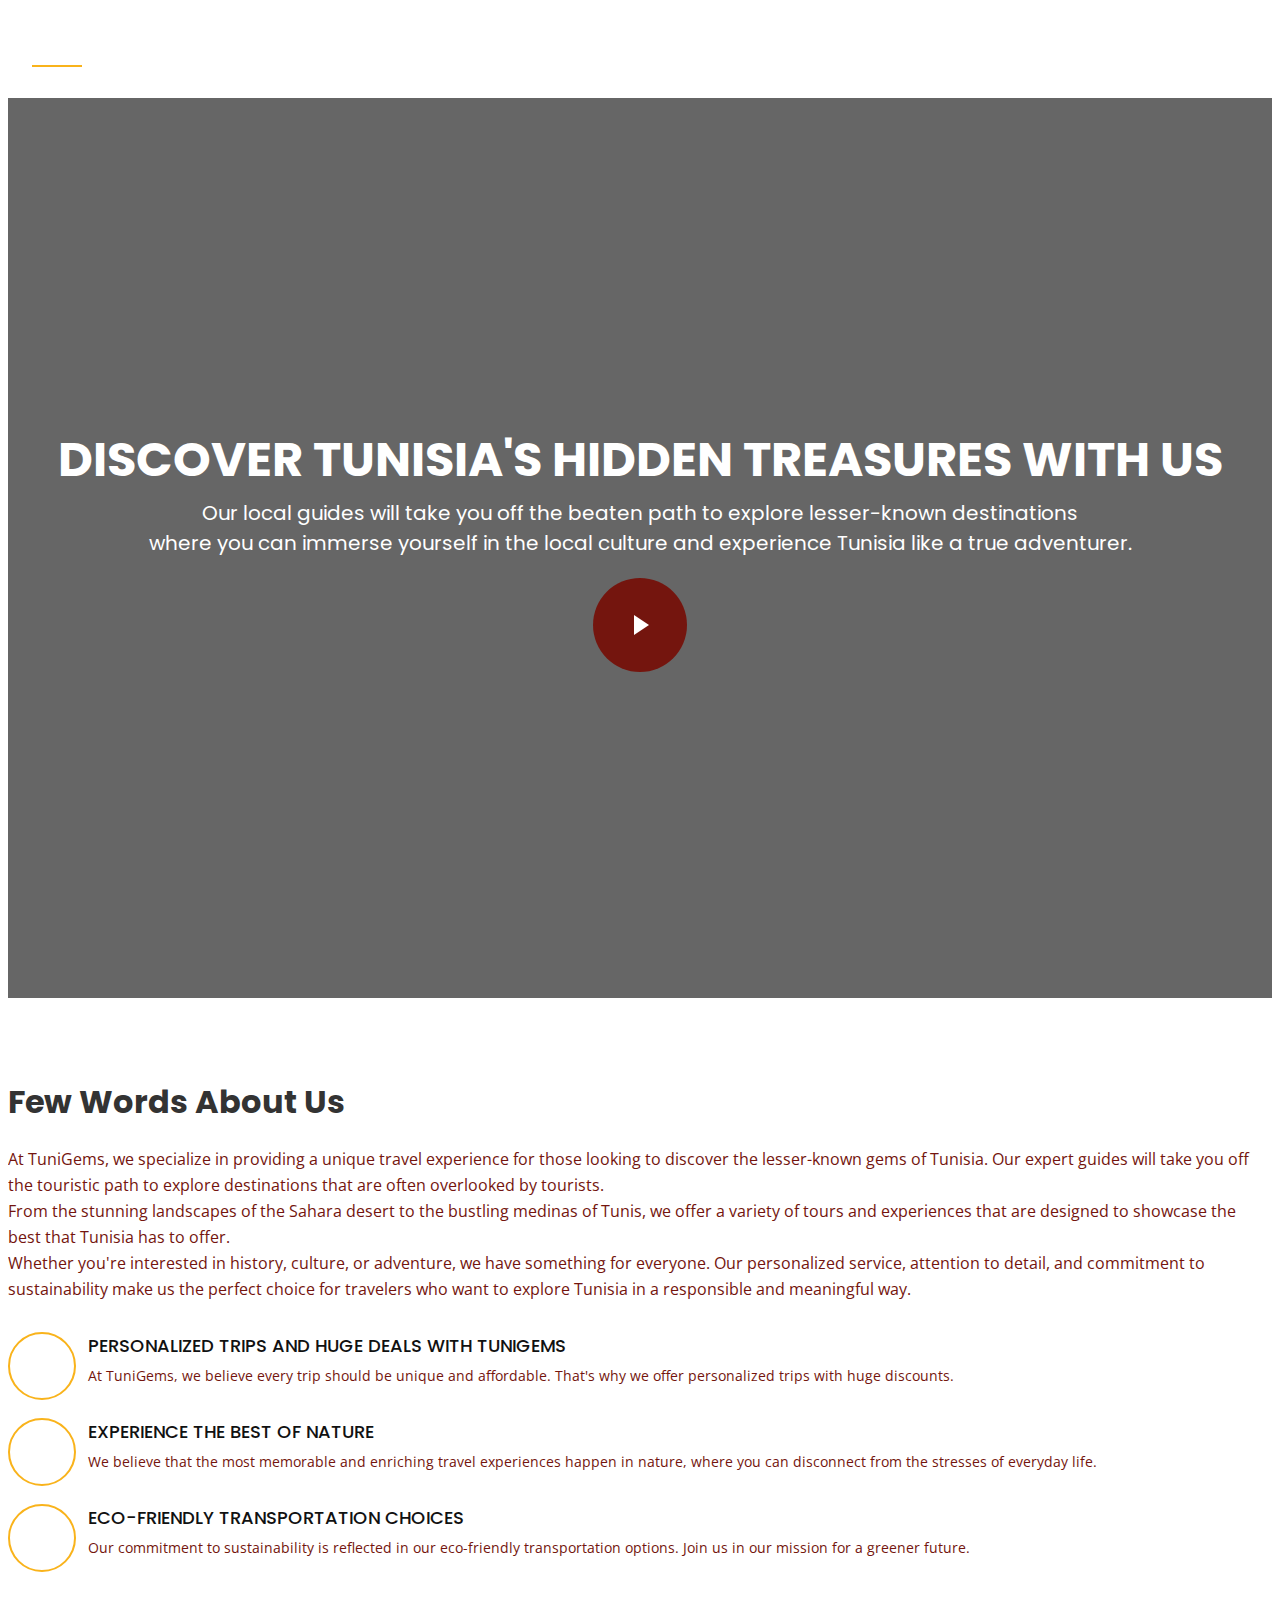
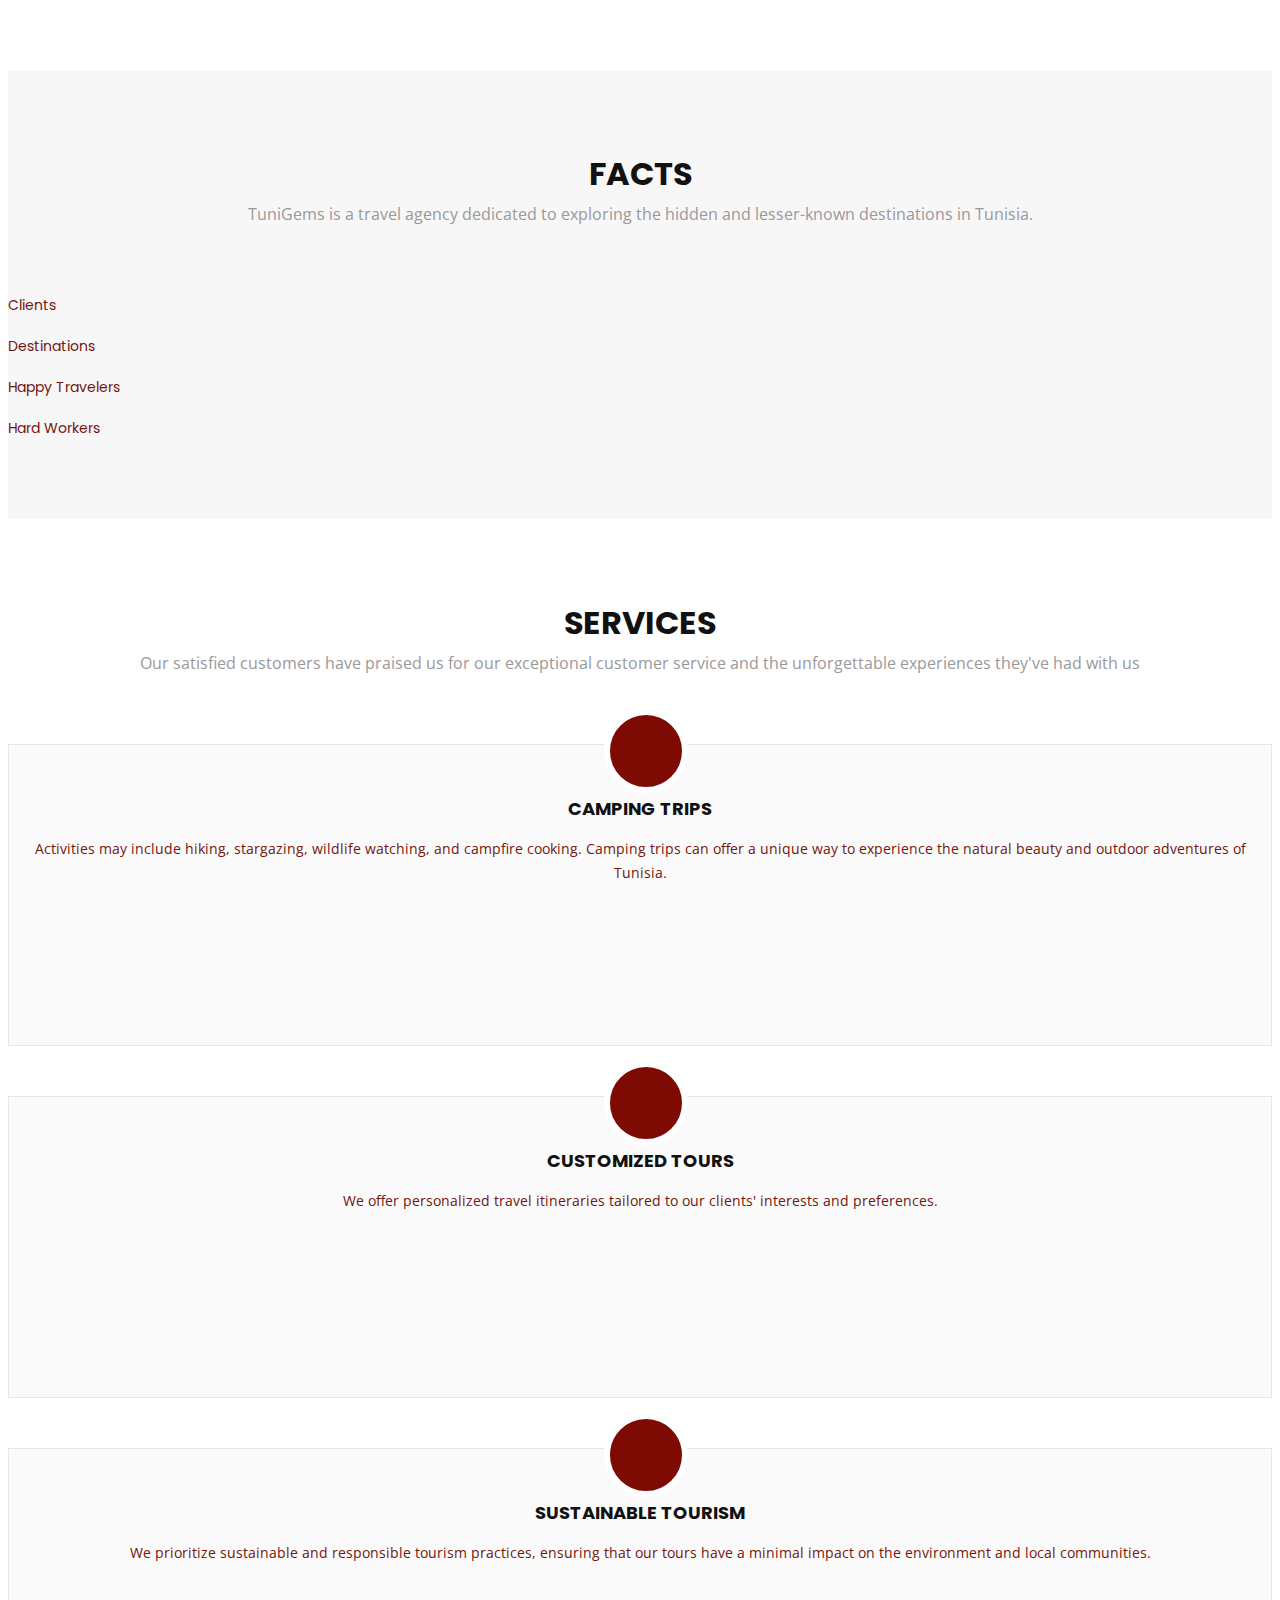
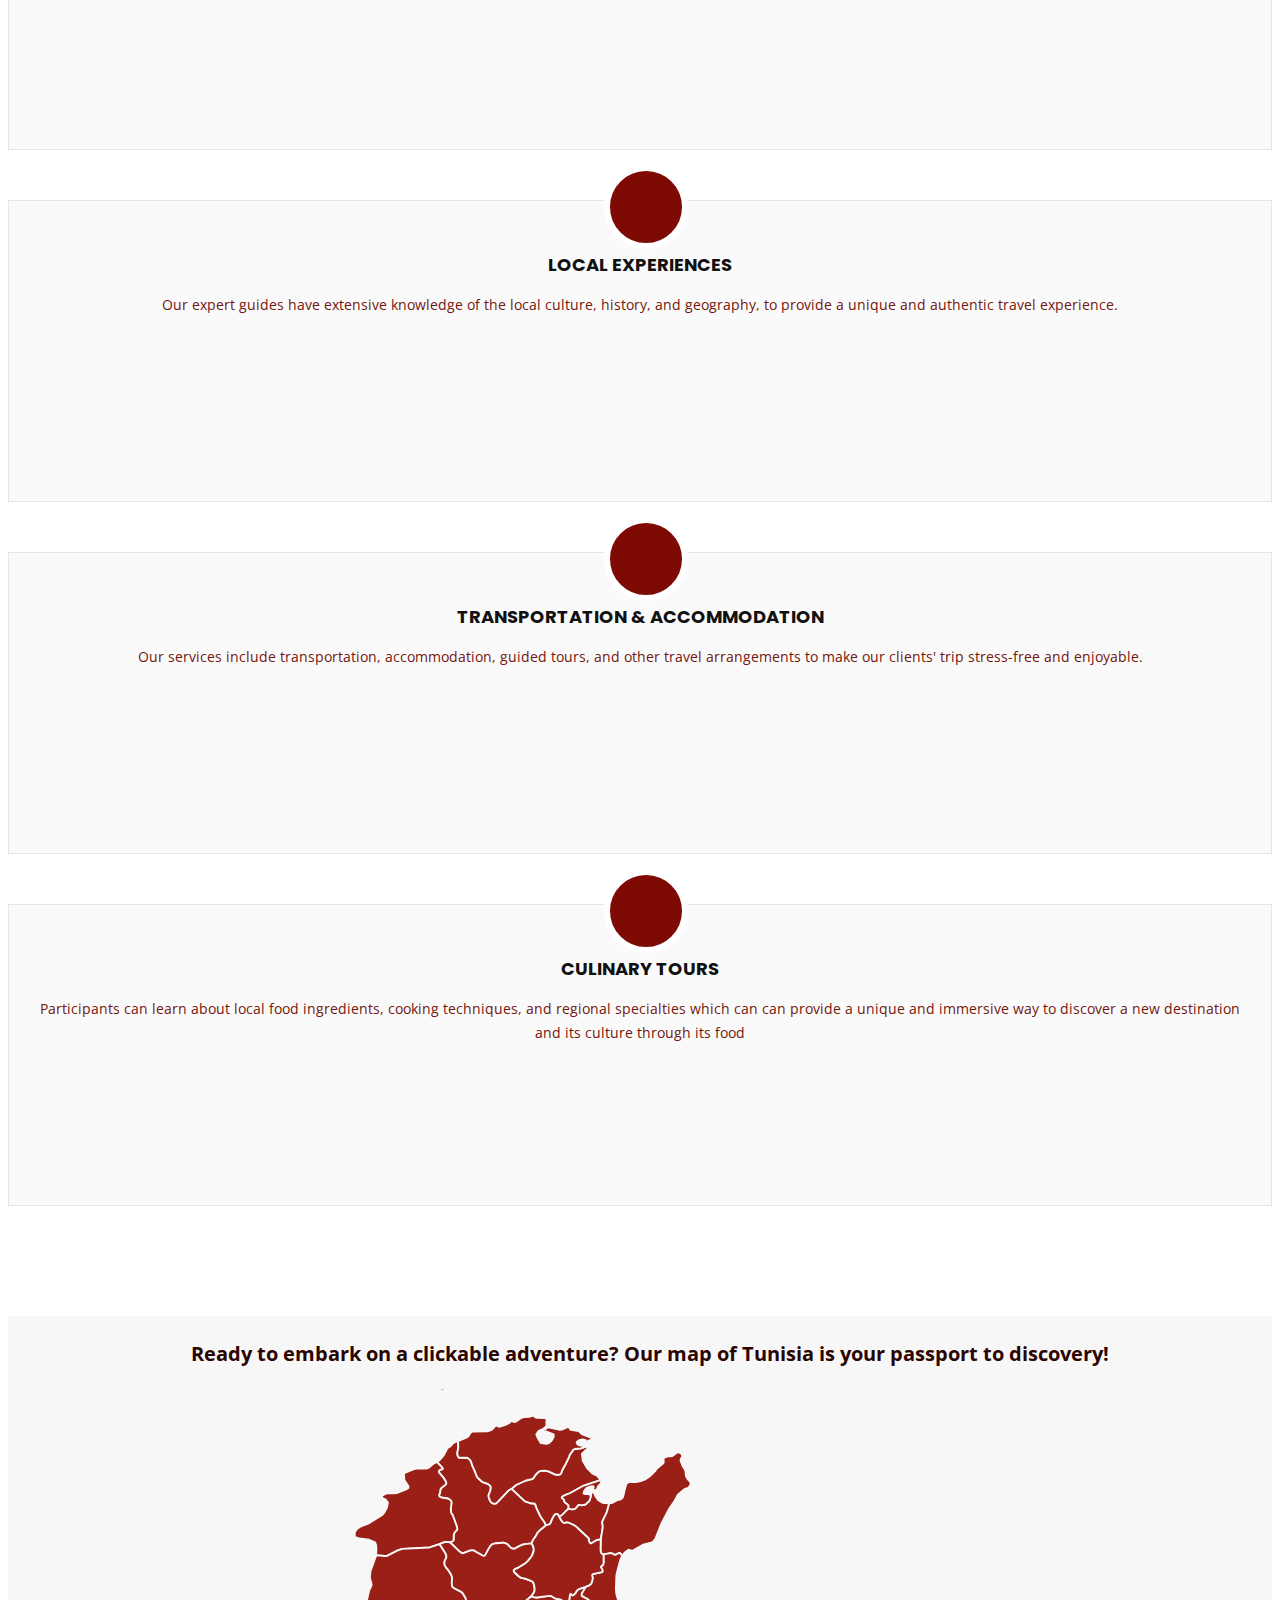
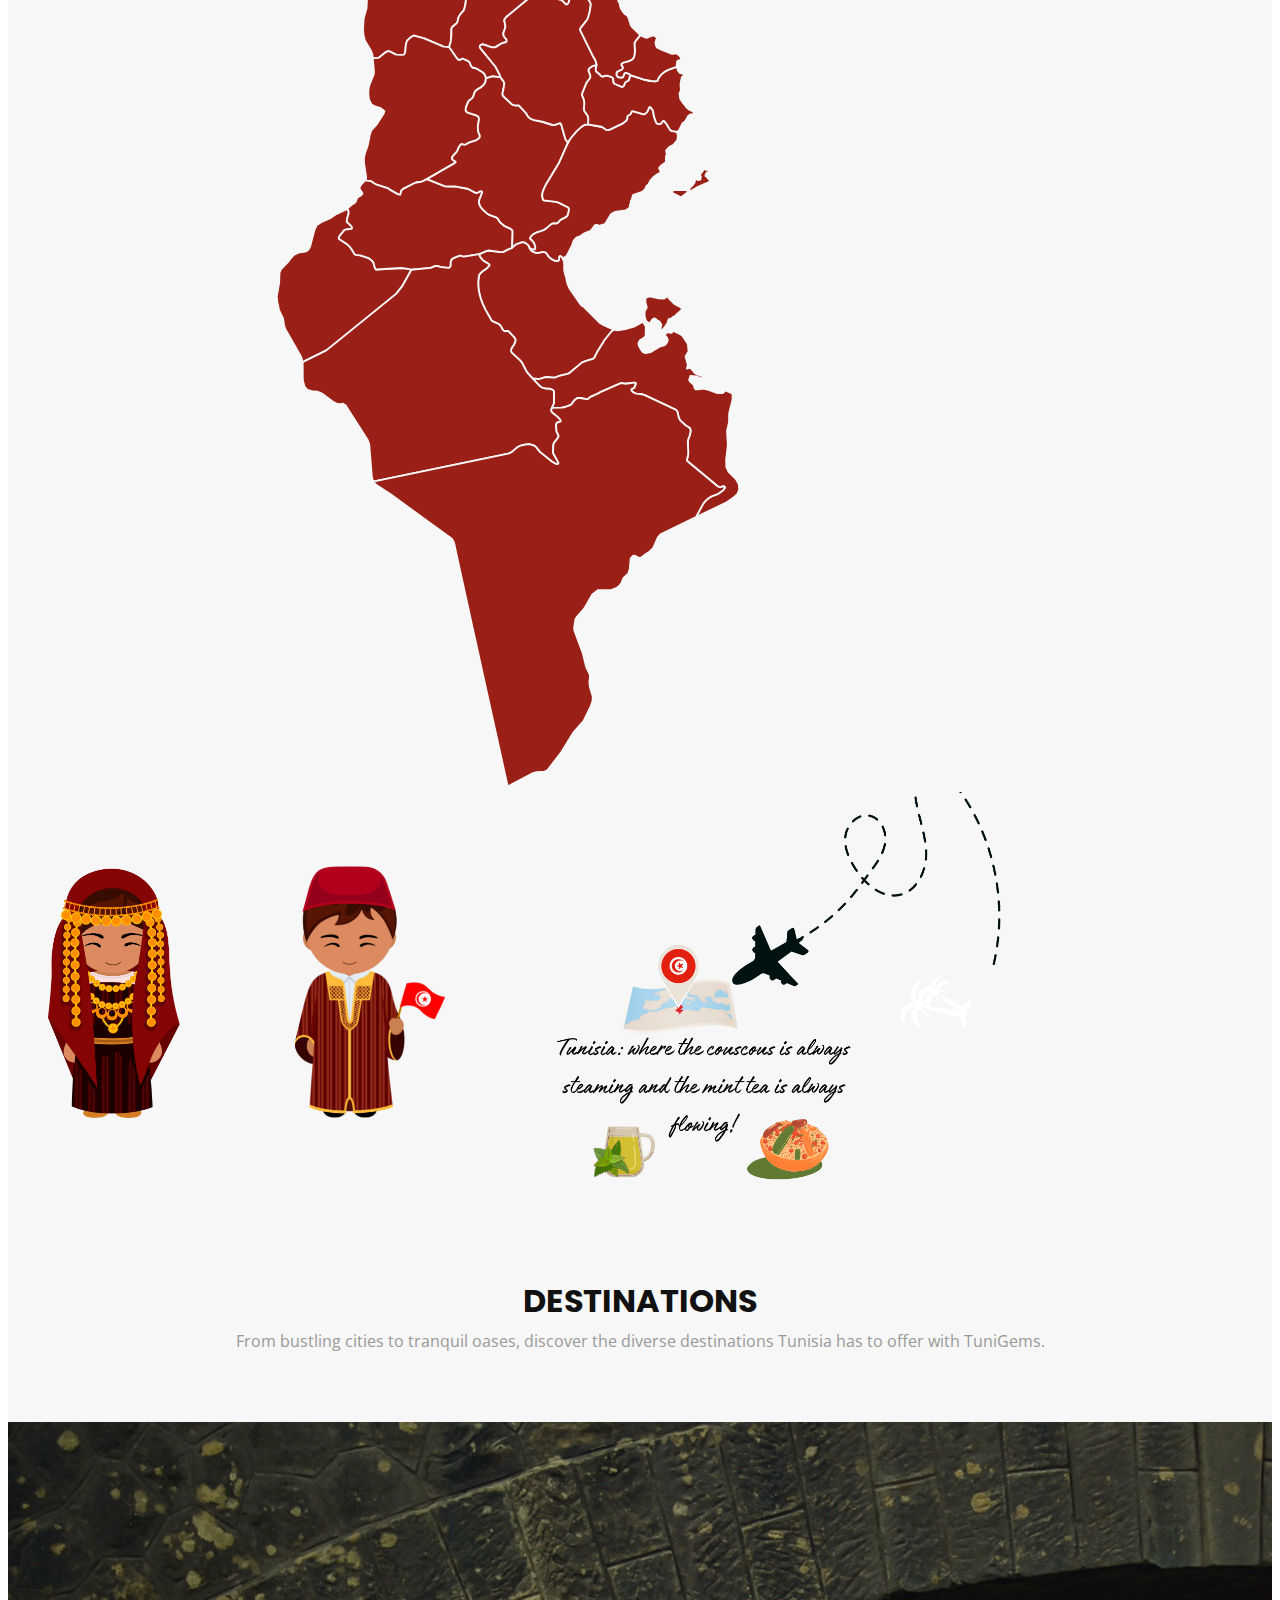
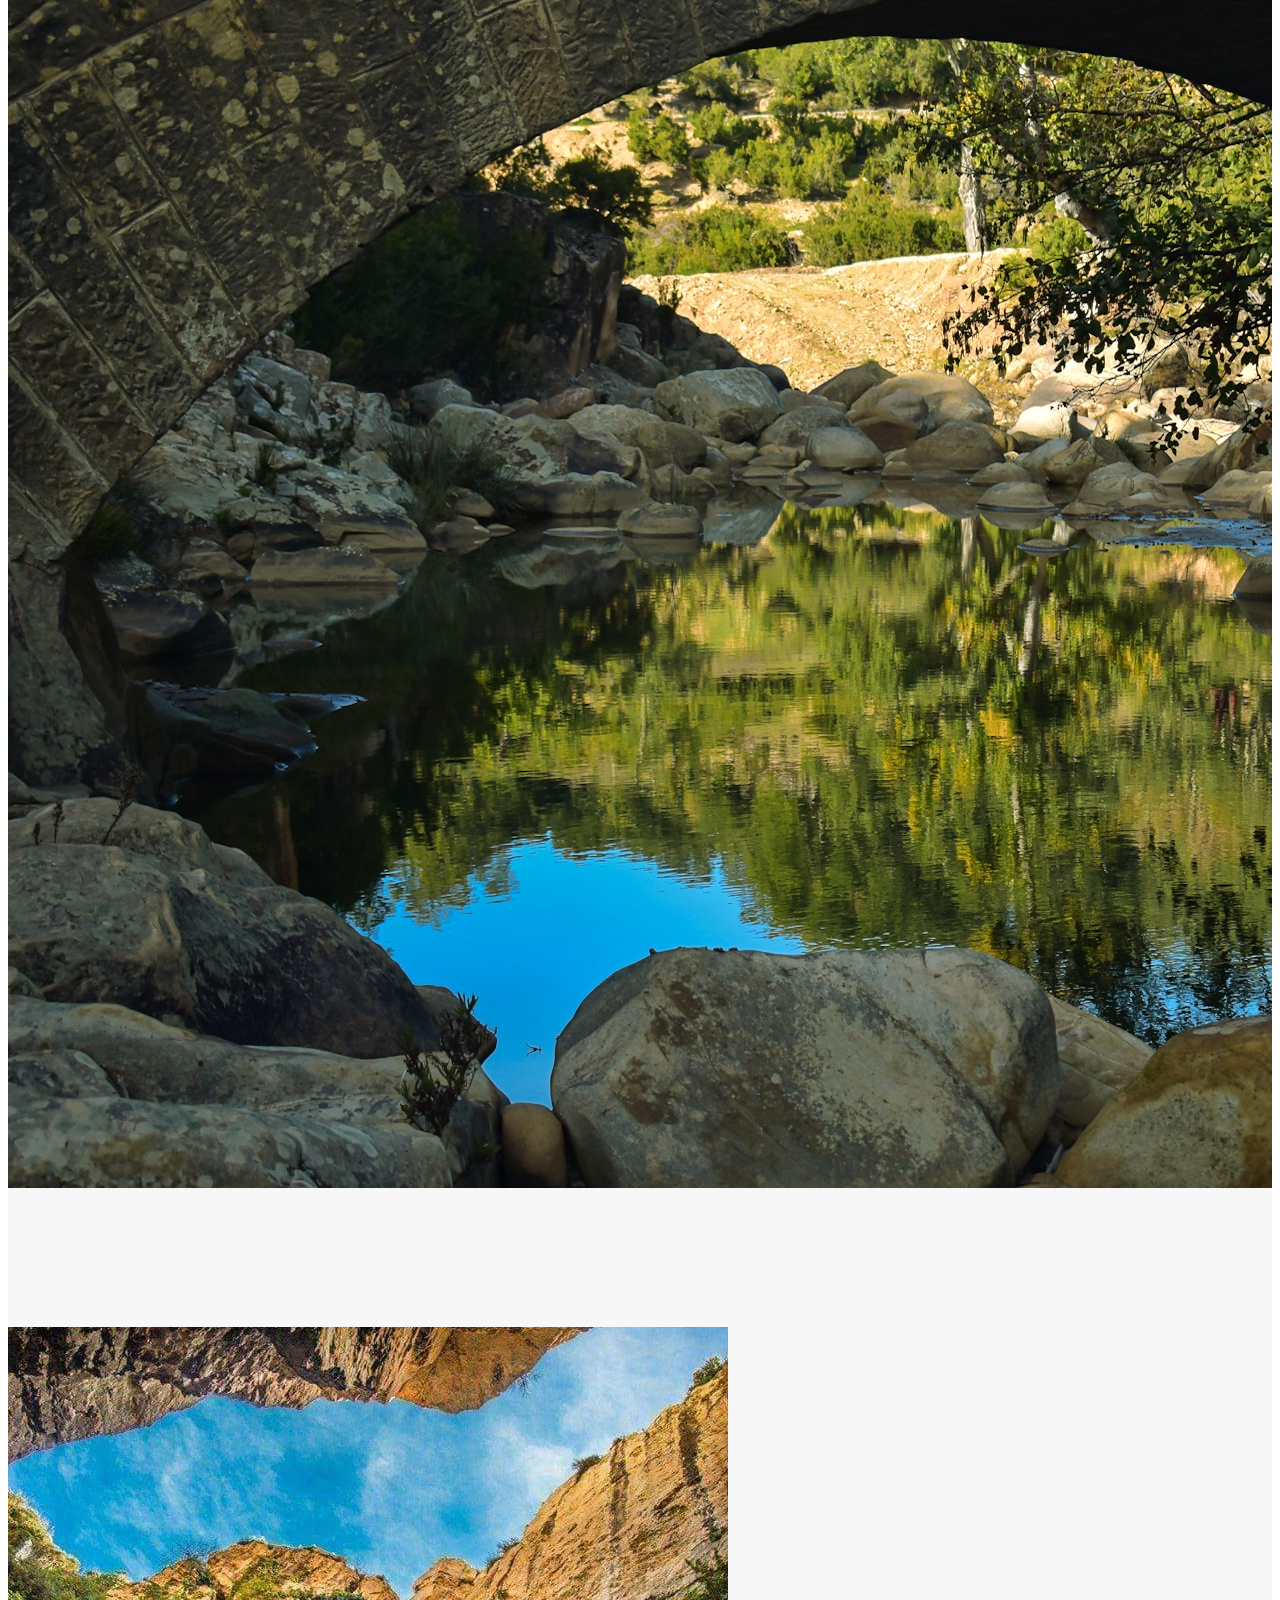
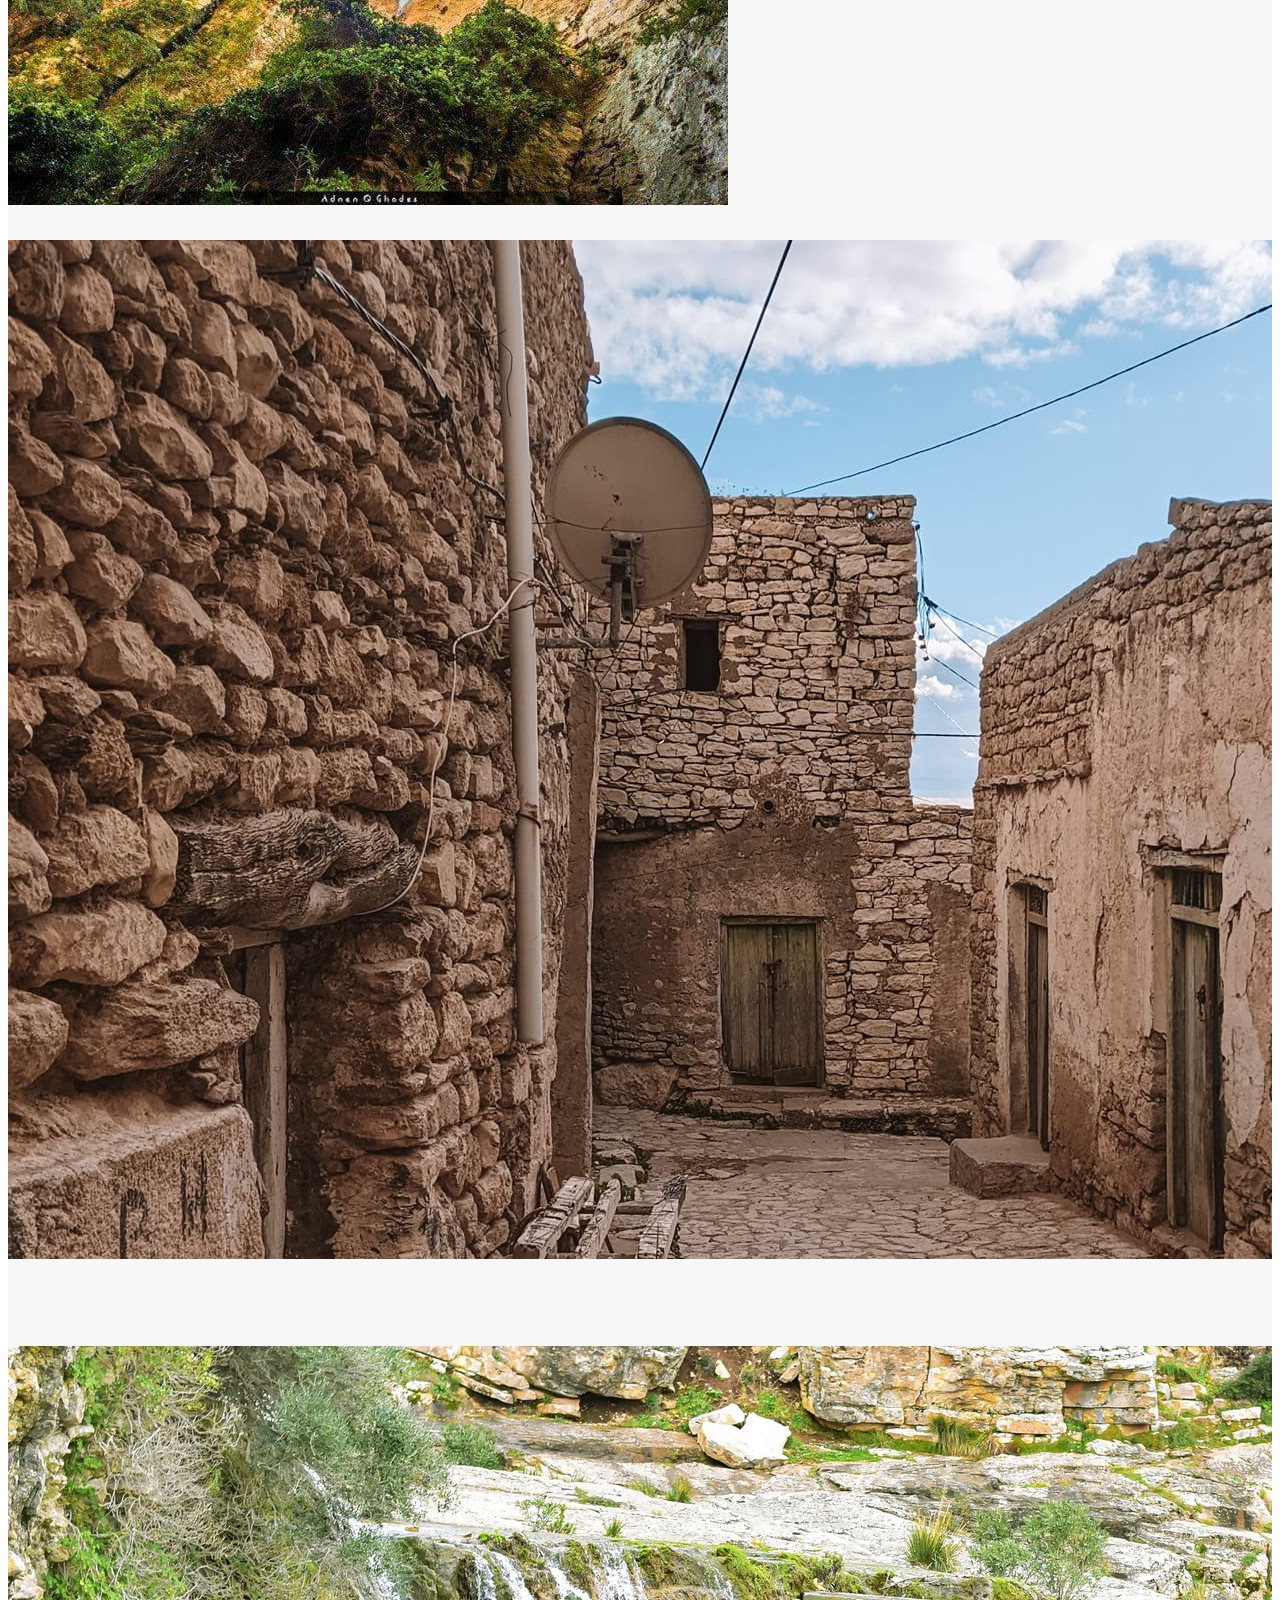
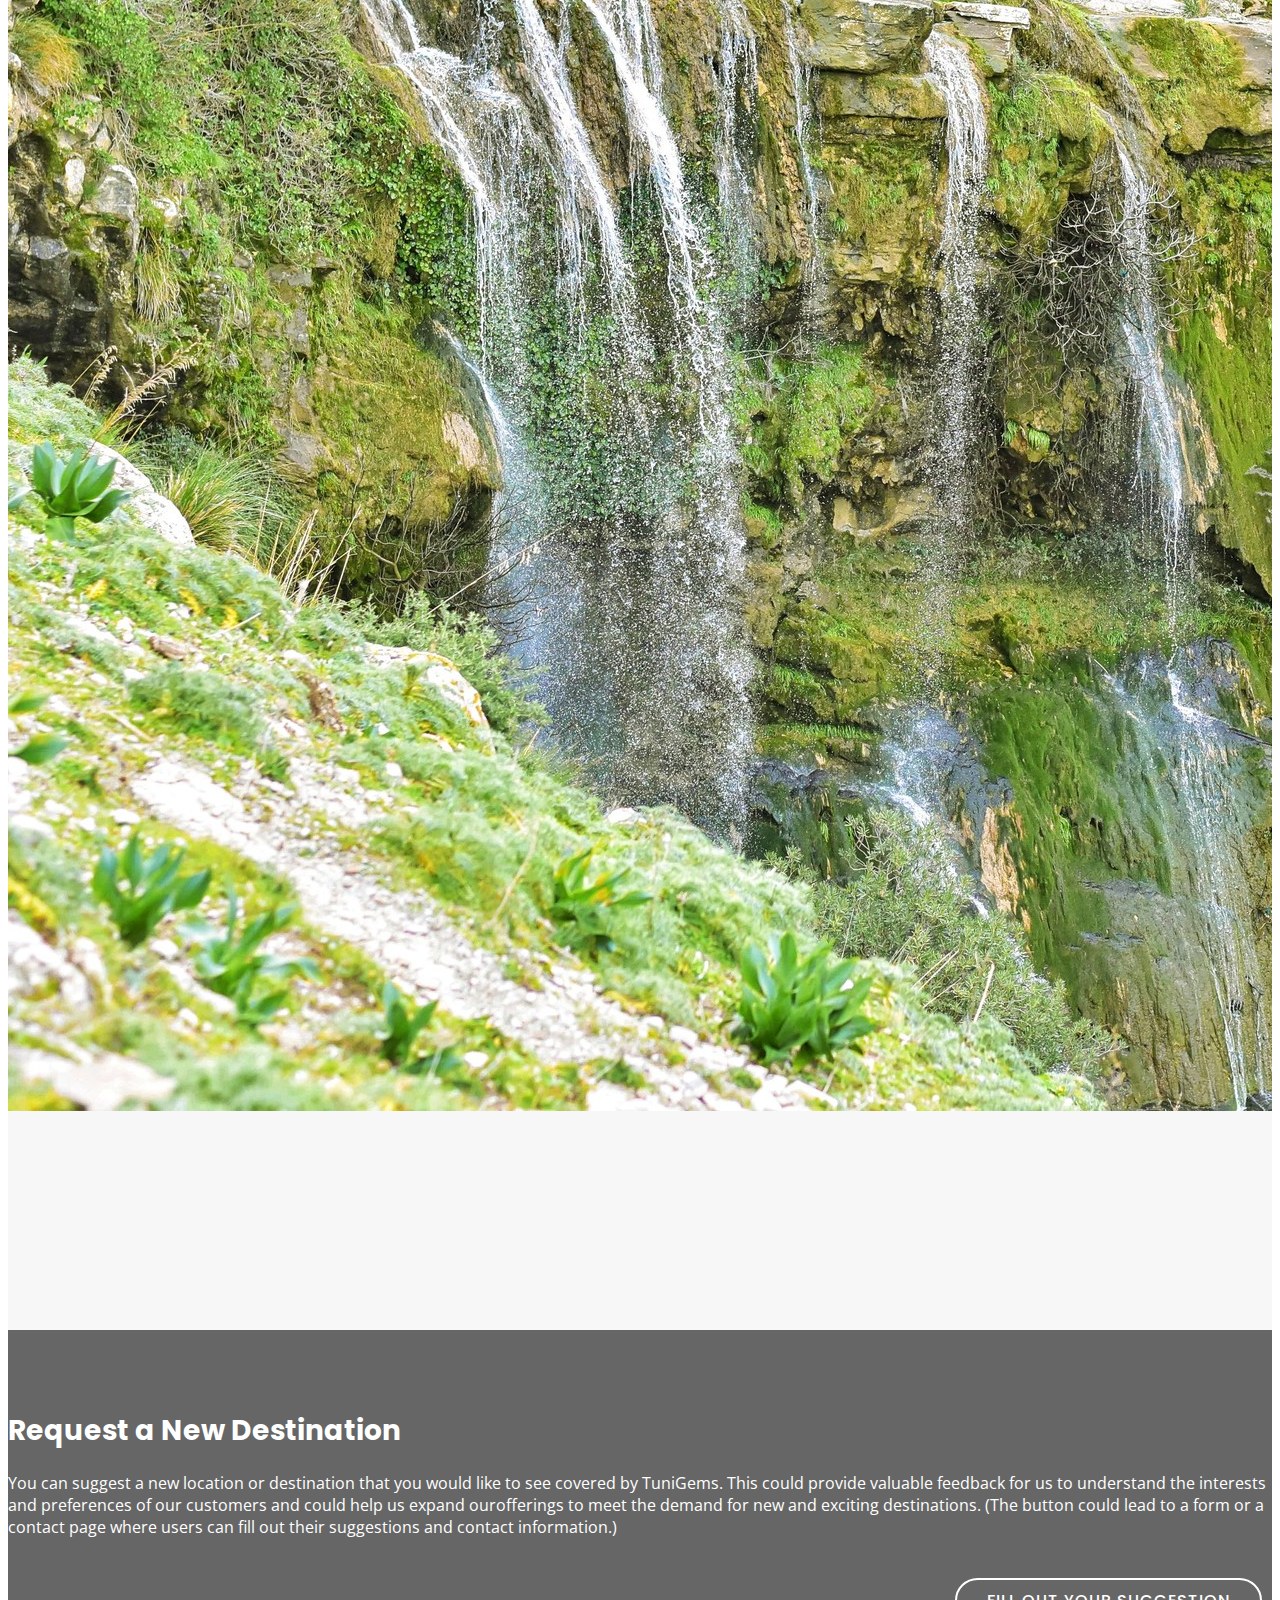
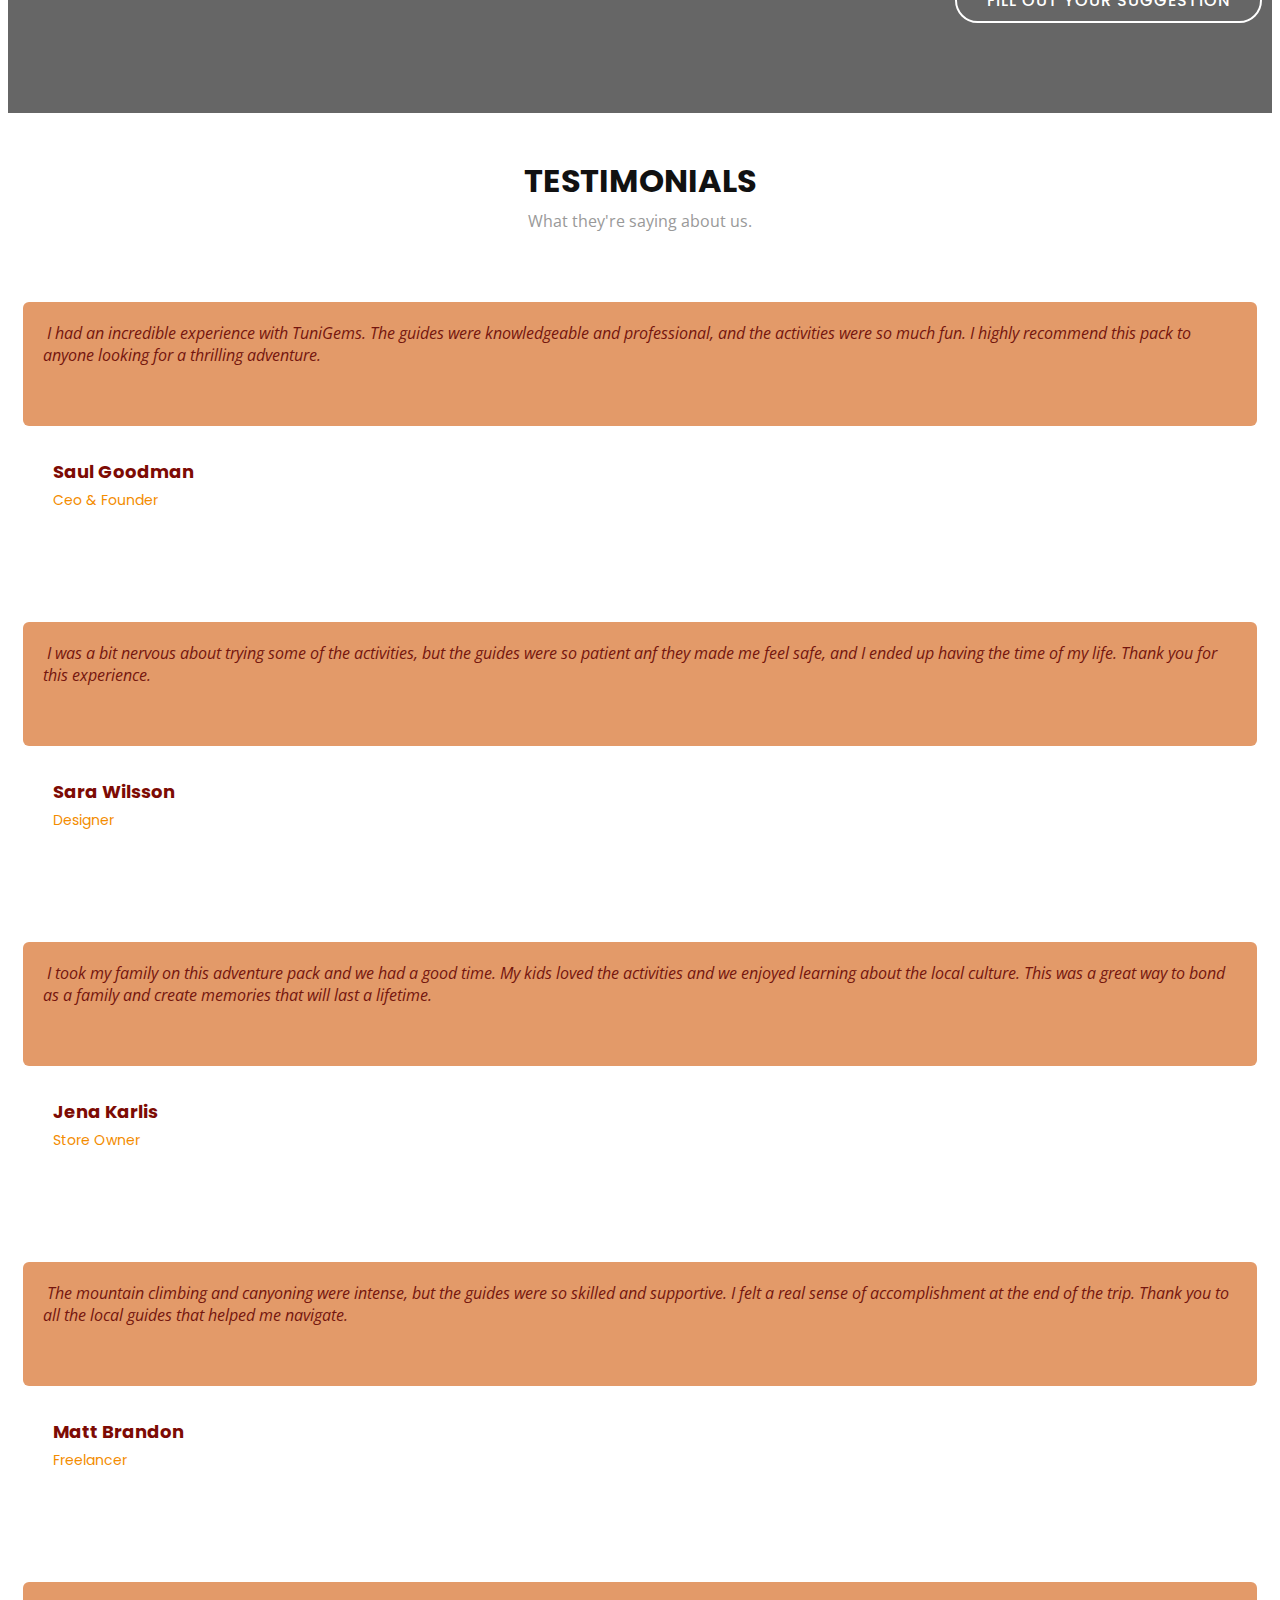
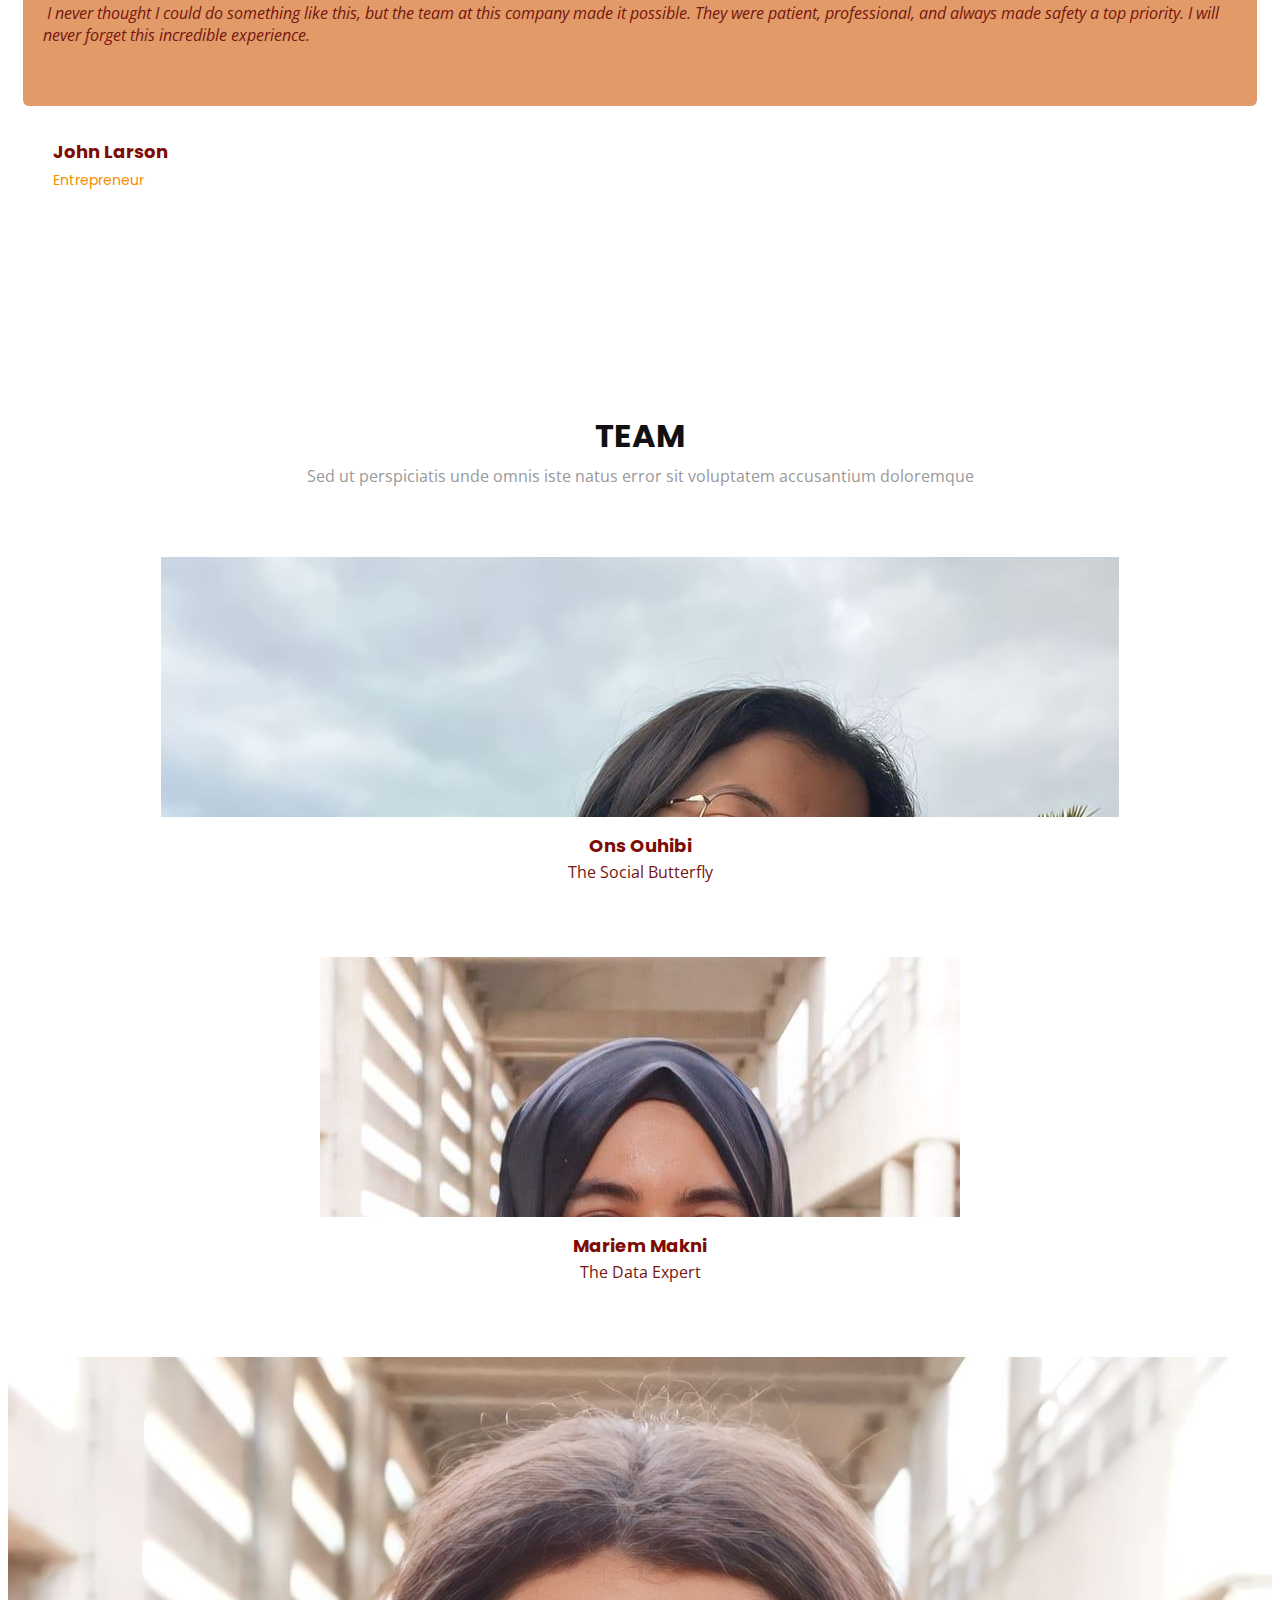
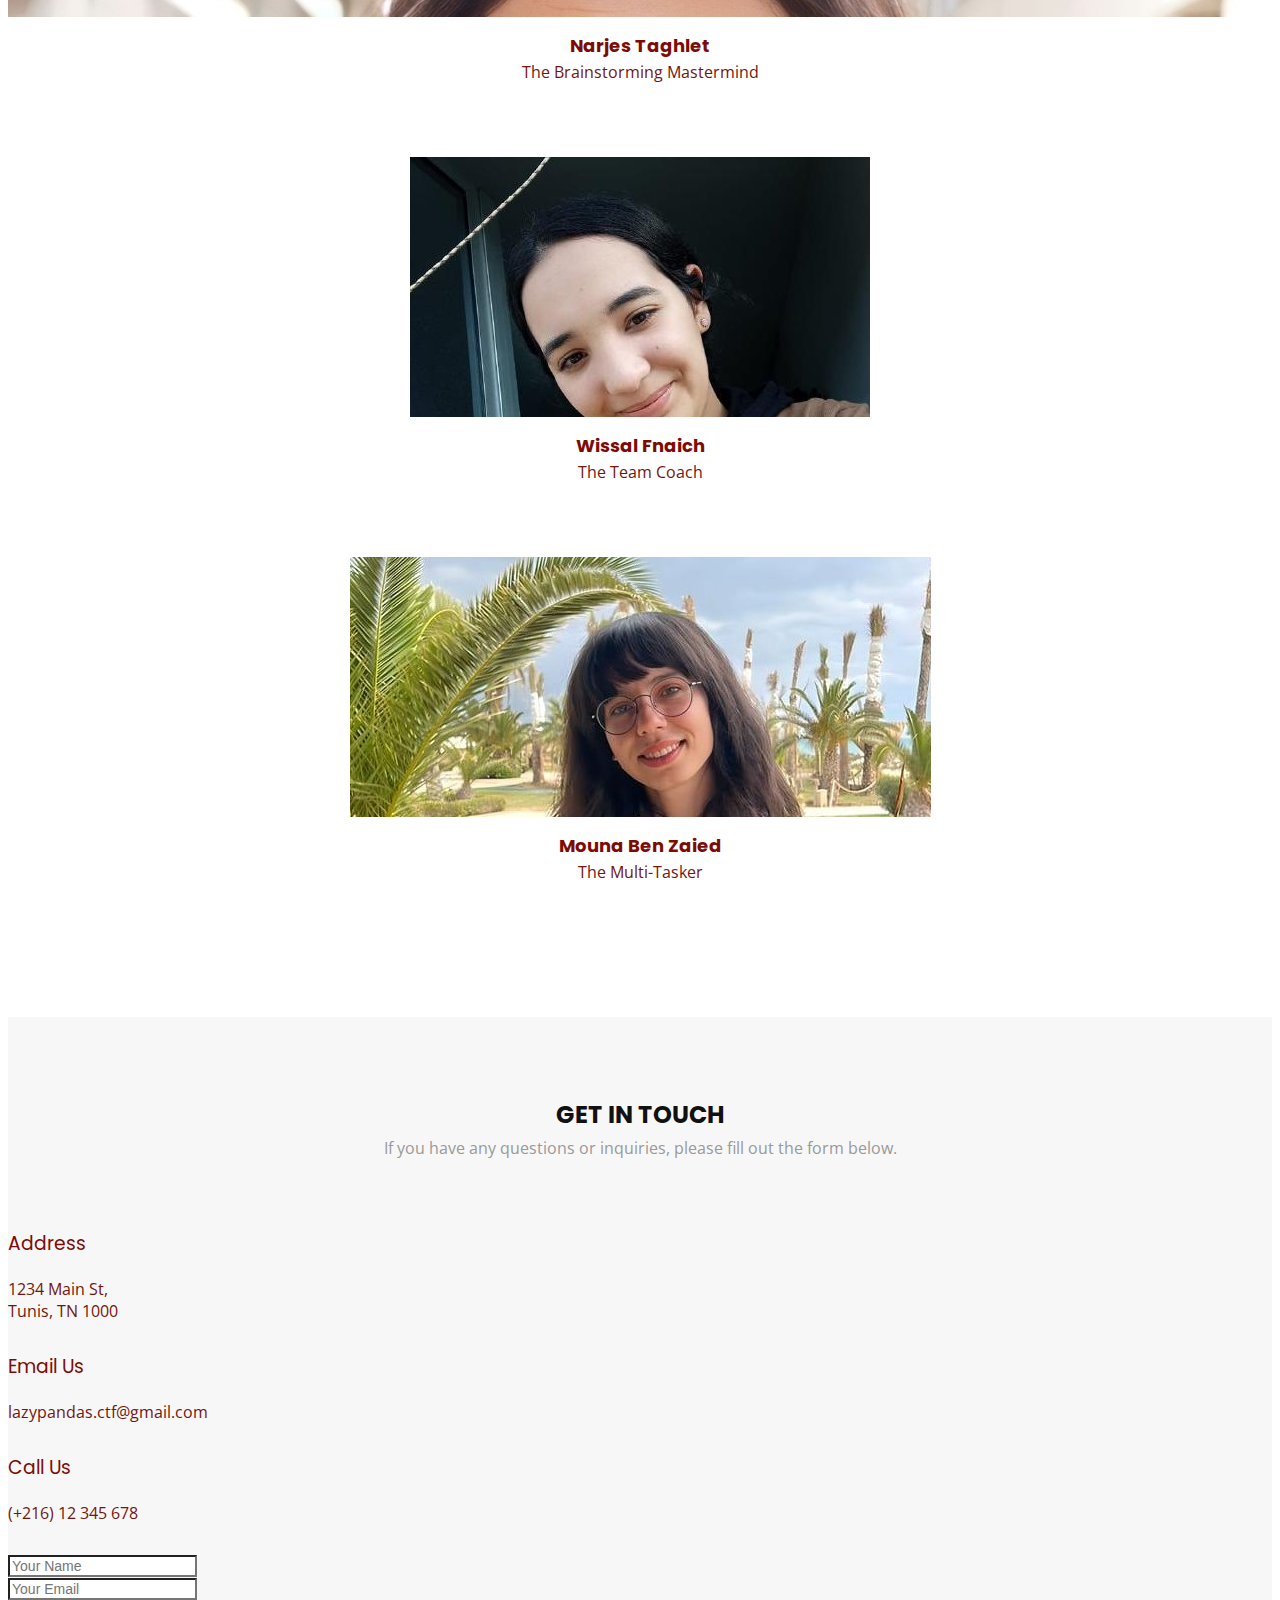
==== commit ebfcee70: "updates" ====
--- a/index.html
+++ b/index.html
@@ -238,7 +238,7 @@
             <path d="M670.1 128.2l-1.6 0.3-11.6 4-12.8 1.3-1.8 0.9-1.7 1.4-2.5 3.1-1.5 2.5-2.1 2.8-1.4 2.4-1.6 4.5-8.5 17.6-2 3-3.9 7.5-1.9 5.1-1 2.1-0.9 1-1.4 0.9-2 0.7-3.3 0.1-3.5-0.3-1.7-0.4-13-6.1-4.7-1.4-4.9-0.6-8.9 0.4-1.8 0.9-2.3 1.6-4.3 3.8-3.3 4-2.9 5.2-1.6 1.2-2.3 1.2-12.9 2.9-21.2 9.7-9.7 8.4-2.7 0.9-2.3 1.4-2.3 2-23.5 24.8-2.3 1.9-2.3 0.9-2.1 0-2.2-0.4-1.1-0.5-3.3-2.1-1.3-1.9-1.5-2.7-2-5.7-0.5-2.8-0.2-1.9 1.4-4 0.6-1.2 1.9-5.2 0.8-3.9 0.1-3.7-1.4-2.9-2.5-2.1-2.9-1.9-8.8-2.9-2.3-1.2-2.2-1.5-8.1-7.7-1.2-1.7-1.3-2.3-3.2-8.8-5.9-12.9-2.3-7.6-0.9-2.3-2.5-3.3-3.1-2.7-1.7-1.1-1.6-0.6-15.2 0.3-1.1-0.2-1.2-0.8-1-1.3-1.1-2.7-0.7-3.5 0.4-4.3 1.4-6.6 0.4-4.7-0.6-10.5-0.3-1.4 19.5-8 2.9-1.8 5.2-8.4 4.4-2.4 32.3-0.4 9.3-3.7 5.9-6.5 3.5-2.3 3.3 1.4 2.5 1.5 2.7-0.5 2.6-1.3 7.1-1.8 5.8-2.6 5.2-3.5 3.4-3.5 5 2.8 4.5-0.8 9-6.2 5.1-2.7 4.2-1.1 10.7-0.2 5.4-2.2 3-0.6 2.6 1.6 1.9 2 2.5 0.9 20.9 0.6 0.6 3.8 0.1 13.9-7.6 6.1-9.2 4-5.2 7.6 0.8 2.3 3.9 8.4 1.2 1.9 1.4 1 1.5 4.3 2 1 10.7 1.5 5-1 5.4-4.5 3-4.1 2.7-5.7-0.1-5-15.6-6.4-2.4 0.3-5 1.6-2.8 0 0-1.9 6-4.1 2.3-0.7 1.5-1.4 1.9-2.3 3.7-0.6 23.8 5.4 4.4-0.4 13-5.9 2.1 0.5 3.9 6.1 17.2 2.6 8 7.3 18.1 6.6 4.7 3.9-7.8 2.1-3.7 1.5-3.4 2.5-1.3-5-6.8-0.9-7.8 2-4.4 3.9 1.8 5 6.4 2.5 7.4 0.3 4.7-1.3 1.7 2.6z" id="TUN105" name="Bizerte">
             </path>
           </a>
-          <a xlink:title="Jandouba" xlink:href="portfolio-details.html">
+          <a xlink:title="Jandouba" xlink:href="jandouba-details.html">
             <path d="M375.3 335.6l-3.9-1.1-4.1-0.4-4.7 0.9-10.4 4-21.2 7.3-58.4 3-2.2 0.4-9.3 3.4-22 11.4-4.9 0.3-15.3-1.3-3.9 0.4 0.6-4.2 0.4-12.5-0.5-5.8-2.1-5.6-3.7-2.3-4.6-1.3-4.8-2.5-21.2-2.7-10-4.2 0.5-10.4 5.8-7.1 7-4.5 15.8-6 29.6-18 5.5-6.1 5.5-10.7 2.1-10.7-4.9-6.2-8.5-4.5 1.5-4.9 7.6-3.7 9.4-1.2 9.2 0.7 8.4-1.8 16.9-6.8 4.4-3.2 0.2-3.7-8.4-12.9-0.8-3.1 0.2-3.7-0.8-8.1 4.6-1.9 17.3-7.2 6-1.2 20.9 0 5.4-1.9 10.1-8.6 7.4-3.5 10.6 11.3 1.6 3.2-0.8 0.7-4.6 1.7-1.6 0.8-0.8 0.9-0.6 2.2 0.3 1.5 0.7 1.3 9.3 10.7 4.6 7.6 0.9 2.5 0.2 2-1.6 2.3-9 7.5-1 1-1.1 2.5-0.3 1.7-0.1 2.7-0.8 3.3-1.2 2.6-0.5 1.7 0.3 1.3 0.9 1.2 2.5 1.8 1.3 0.5 14 2.3 3.7 2.1 2.3 1.9 1.3 1.6 0.6 2.7-1.6 15.3 0.5 5.7 0.7 2.1 0.9 1.7 1.9 2.5 8.2 22 1.5 5.6 0.3 3.5-0.8 1.1-3.9 4.4-1.6 2.2-0.9 2.2-0.5 2.9-0.2 8.7-0.6 2.2-0.9 1.1-1.2 0.8-4.6 2.6z" id="TUN106" name="Jendouba">
             </path>
           </a>
@@ -329,7 +329,7 @@
               <h4>Jandouba</h4>
               <p>A city in northwestern Tunisia</p>
               <a href="assets/img/portfolio/Jandouba.jpg" data-gallery="portfolioGallery" class="portfolio-lightbox preview-link" title="App 1"><i class="bx bx-plus"></i></a>
-              <a href="portfolio-details.html" class="details-link" title="More Details"><i class="bx bx-link"></i></a>
+              <a href="jandouba-details.html" class="details-link" title="More Details"><i class="bx bx-link"></i></a>
             </div>
           </div>
 
@@ -453,7 +453,7 @@
               <div class="testimonial-item">
                 <p>
                   <i class="bx bxs-quote-alt-left quote-icon-left"></i>
-                  Proin iaculis purus consequat sem cure digni ssim donec porttitora entum suscipit rhoncus. Accusantium quam, ultricies eget id, aliquam eget nibh et. Maecen aliquam, risus at semper.
+                  I had an incredible experience with TuniGems. The guides were knowledgeable and professional, and the activities were so much fun. I highly recommend this pack to anyone looking for a thrilling adventure.
                   <i class="bx bxs-quote-alt-right quote-icon-right"></i>
                 </p>
                 <img src="assets/img/haja.jpg" class="testimonial-img" alt="">
@@ -467,7 +467,7 @@
               <div class="testimonial-item">
                 <p>
                   <i class="bx bxs-quote-alt-left quote-icon-left"></i>
-                  Export tempor illum tamen malis malis eram quae irure esse labore quem cillum quid cillum eram malis quorum velit fore eram velit sunt aliqua noster fugiat irure amet legam anim culpa.
+                  I was a bit nervous about trying some of the activities, but the guides were so patient anf they made me feel safe, and I ended up having the time of my life. Thank you for this experience.
                   <i class="bx bxs-quote-alt-right quote-icon-right"></i>
                 </p>
                 <img src="assets/img/haja.jpg" class="testimonial-img" alt="">
@@ -482,7 +482,7 @@
               <div class="testimonial-item">
                 <p>
                   <i class="bx bxs-quote-alt-left quote-icon-left"></i>
-                  Enim nisi quem export duis labore cillum quae magna enim sint quorum nulla quem veniam duis minim tempor labore quem eram duis noster aute amet eram fore quis sint minim.
+                  I took my family on this adventure pack and we had a good time. My kids loved the activities and we enjoyed learning about the local culture. This was a great way to bond as a family and create memories that will last a lifetime.
                   <i class="bx bxs-quote-alt-right quote-icon-right"></i>
                 </p>
                 <img src="assets/img/haja.jpg" class="testimonial-img" alt="">
@@ -495,8 +495,8 @@
               <div class="testimonial-item">
                 <p>
                   <i class="bx bxs-quote-alt-left quote-icon-left"></i>
-                  Fugiat enim eram quae cillum dolore dolor amet nulla culpa multos export minim fugiat minim velit minim dolor enim duis veniam ipsum anim magna sunt elit fore quem dolore labore illum veniam.
-                  <i class="bx bxs-quote-alt-right quote-icon-right"></i>
+                  The mountain climbing and canyoning were intense, but the guides were so skilled and supportive. I felt a real sense of accomplishment at the end of the trip. Thank you to all the local guides that helped me navigate.                
+                   <i class="bx bxs-quote-alt-right quote-icon-right"></i>
                 </p>
                 <img src="assets/img/haja.jpg" class="testimonial-img" alt="">
                 <h3>Matt Brandon</h3>
@@ -509,8 +509,7 @@
               <div class="testimonial-item">
                 <p>
                   <i class="bx bxs-quote-alt-left quote-icon-left"></i>
-                  Quis quorum aliqua sint quem legam fore sunt eram irure aliqua veniam tempor noster veniam enim culpa labore duis sunt culpa nulla illum cillum fugiat legam esse veniam culpa fore nisi cillum quid.
-                  <i class="bx bxs-quote-alt-right quote-icon-right"></i>
+                  I never thought I could do something like this, but the team at this company made it possible. They were patient, professional, and always made safety a top priority. I will never forget this incredible experience.                  <i class="bx bxs-quote-alt-right quote-icon-right"></i>
                 </p>
                 <img src="assets/img/haja.jpg" class="testimonial-img" alt="">
                 <h3>John Larson</h3>
@@ -689,18 +688,23 @@
     <br>
   </main><!-- End #main -->
 
-  <!-- ======= Footer ======= -->
-  <footer id="footer">
-    <div class="footer-top">
-      <div class="container">
-
-      </div>
+ <!-- ======= Footer ======= -->
+ <footer id="footer">
+  <div class="footer-top">
+    <div class="container">
+
     </div>
-
-    <div class="container">
-      
+  </div>
+
+  <div class="container">
+    <div class="copyright">
+      &copy; Copyright <strong>RT3</strong>. All Rights Reserved
     </div>
-  </footer><!-- End Footer -->
+    <div class="credits">
+      Designed by <a href="https://bootstrapmade.com/">Mouna, Narjes, Ons, Mariem and Wissal <3 </a>
+    </div>
+  </div>
+</footer><!-- End Footer -->
 
   <a href="#" class="back-to-top d-flex align-items-center justify-content-center"><i class="bi bi-arrow-up-short"></i></a>
 
--- a/assets/css/style.css
+++ b/assets/css/style.css
@@ -1334,7 +1334,7 @@
   margin-top: -50px;
 }
 .mapdiv path {
-  fill:red;
+  fill:#9a1f16;
   stroke:#f7f7f7;
   stroke-width:4px;
   transition: fill 0.3s;
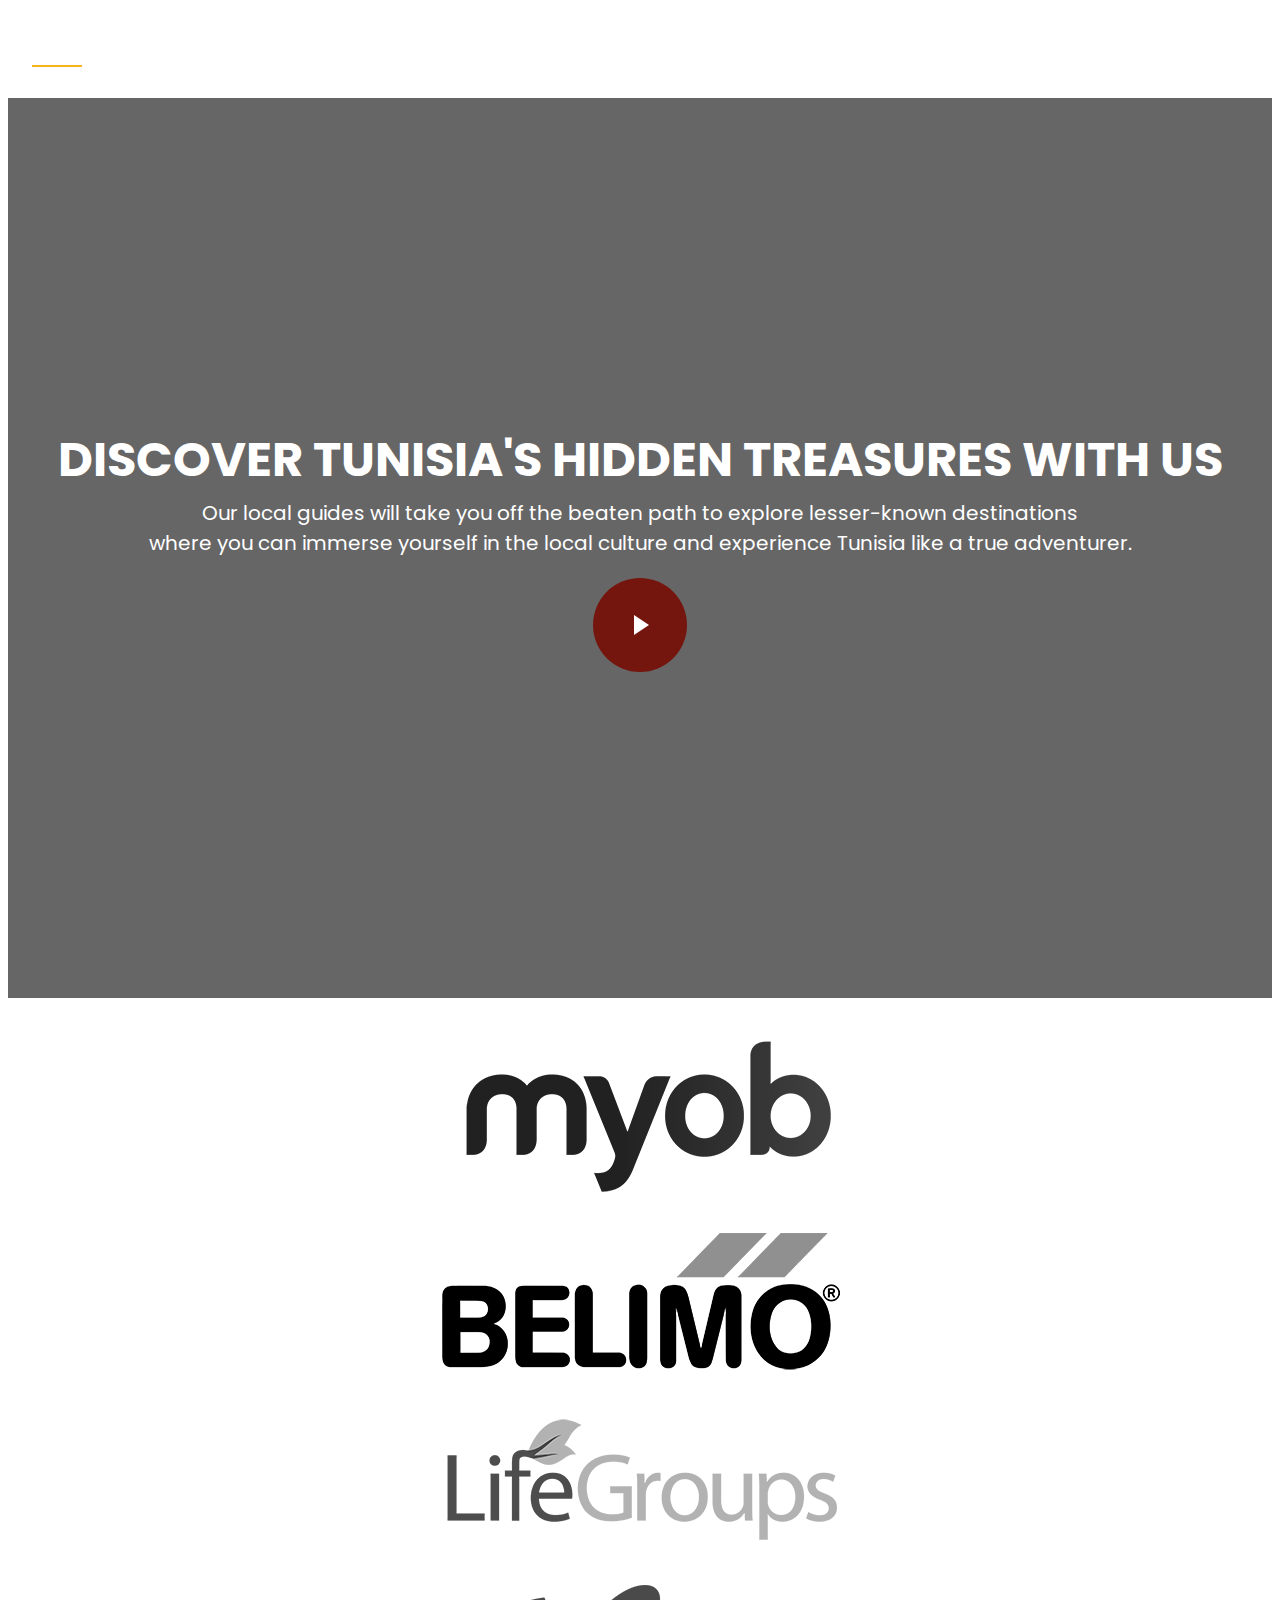
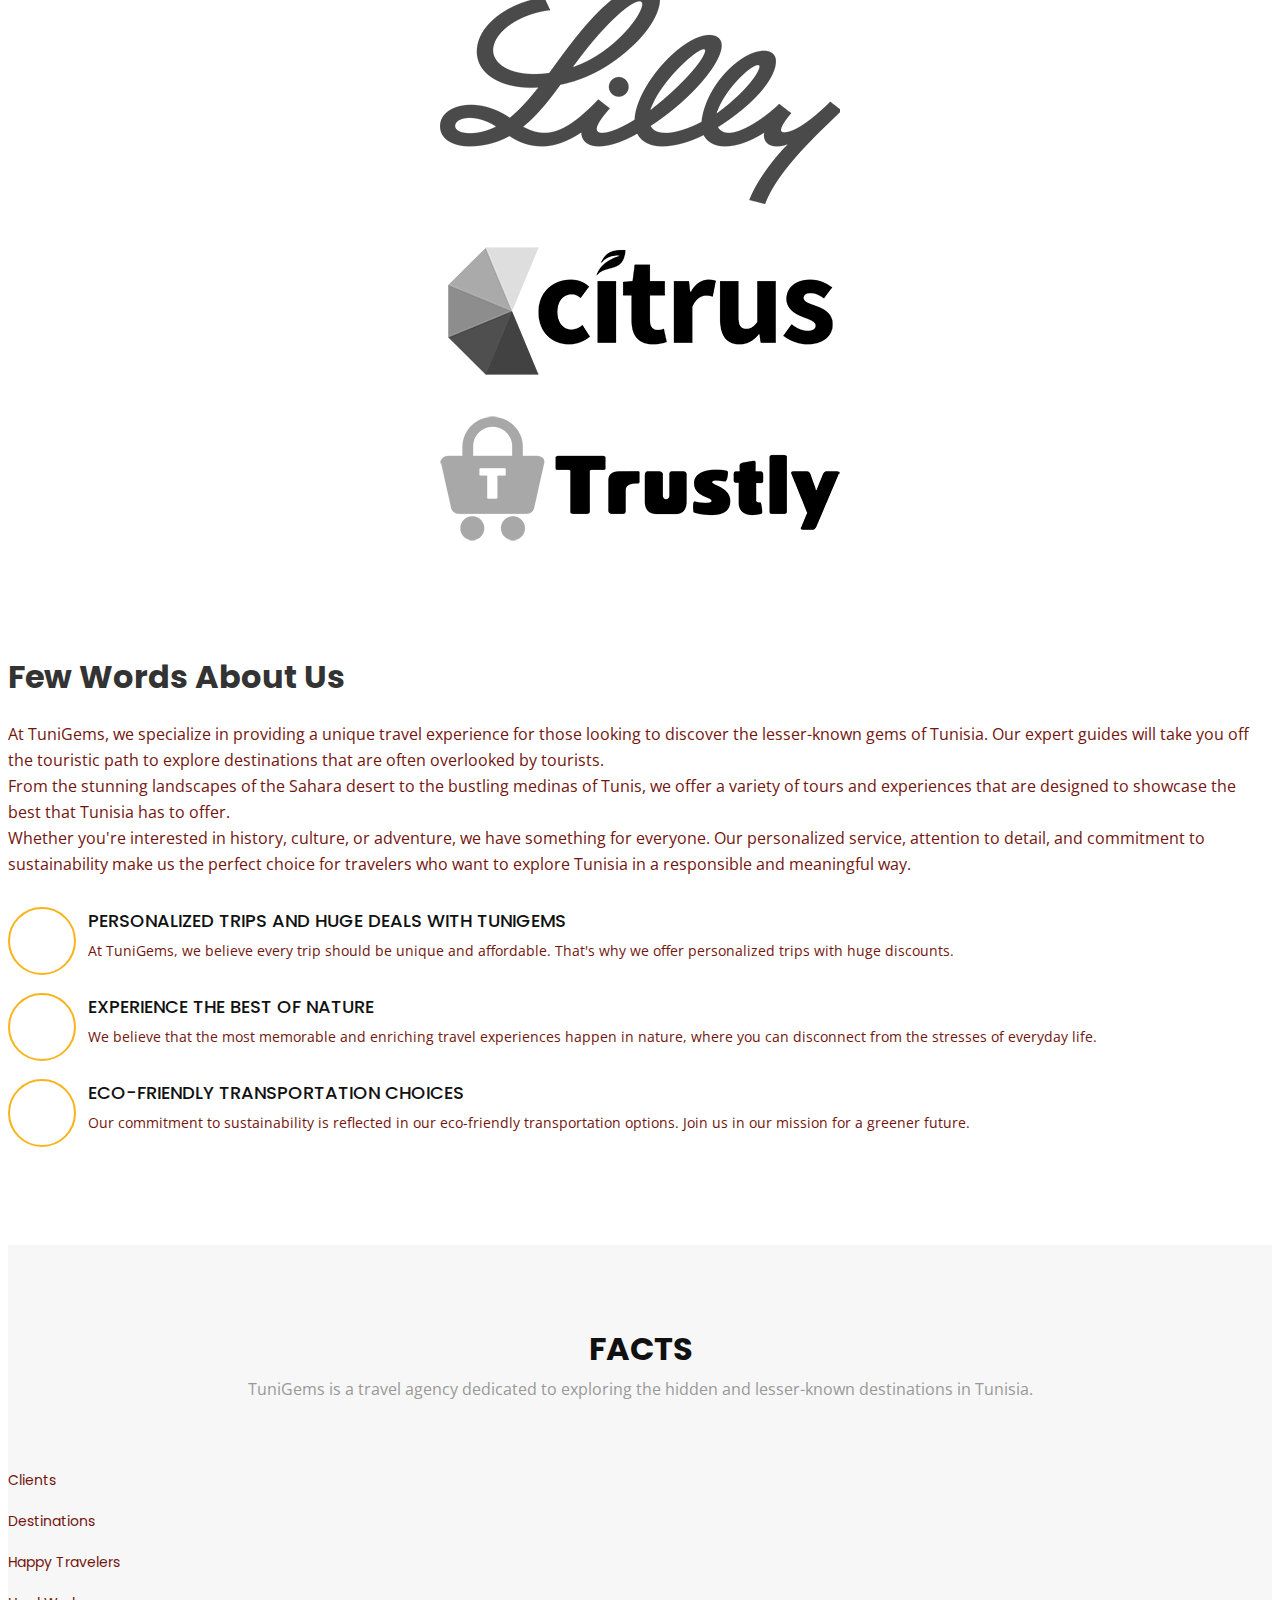
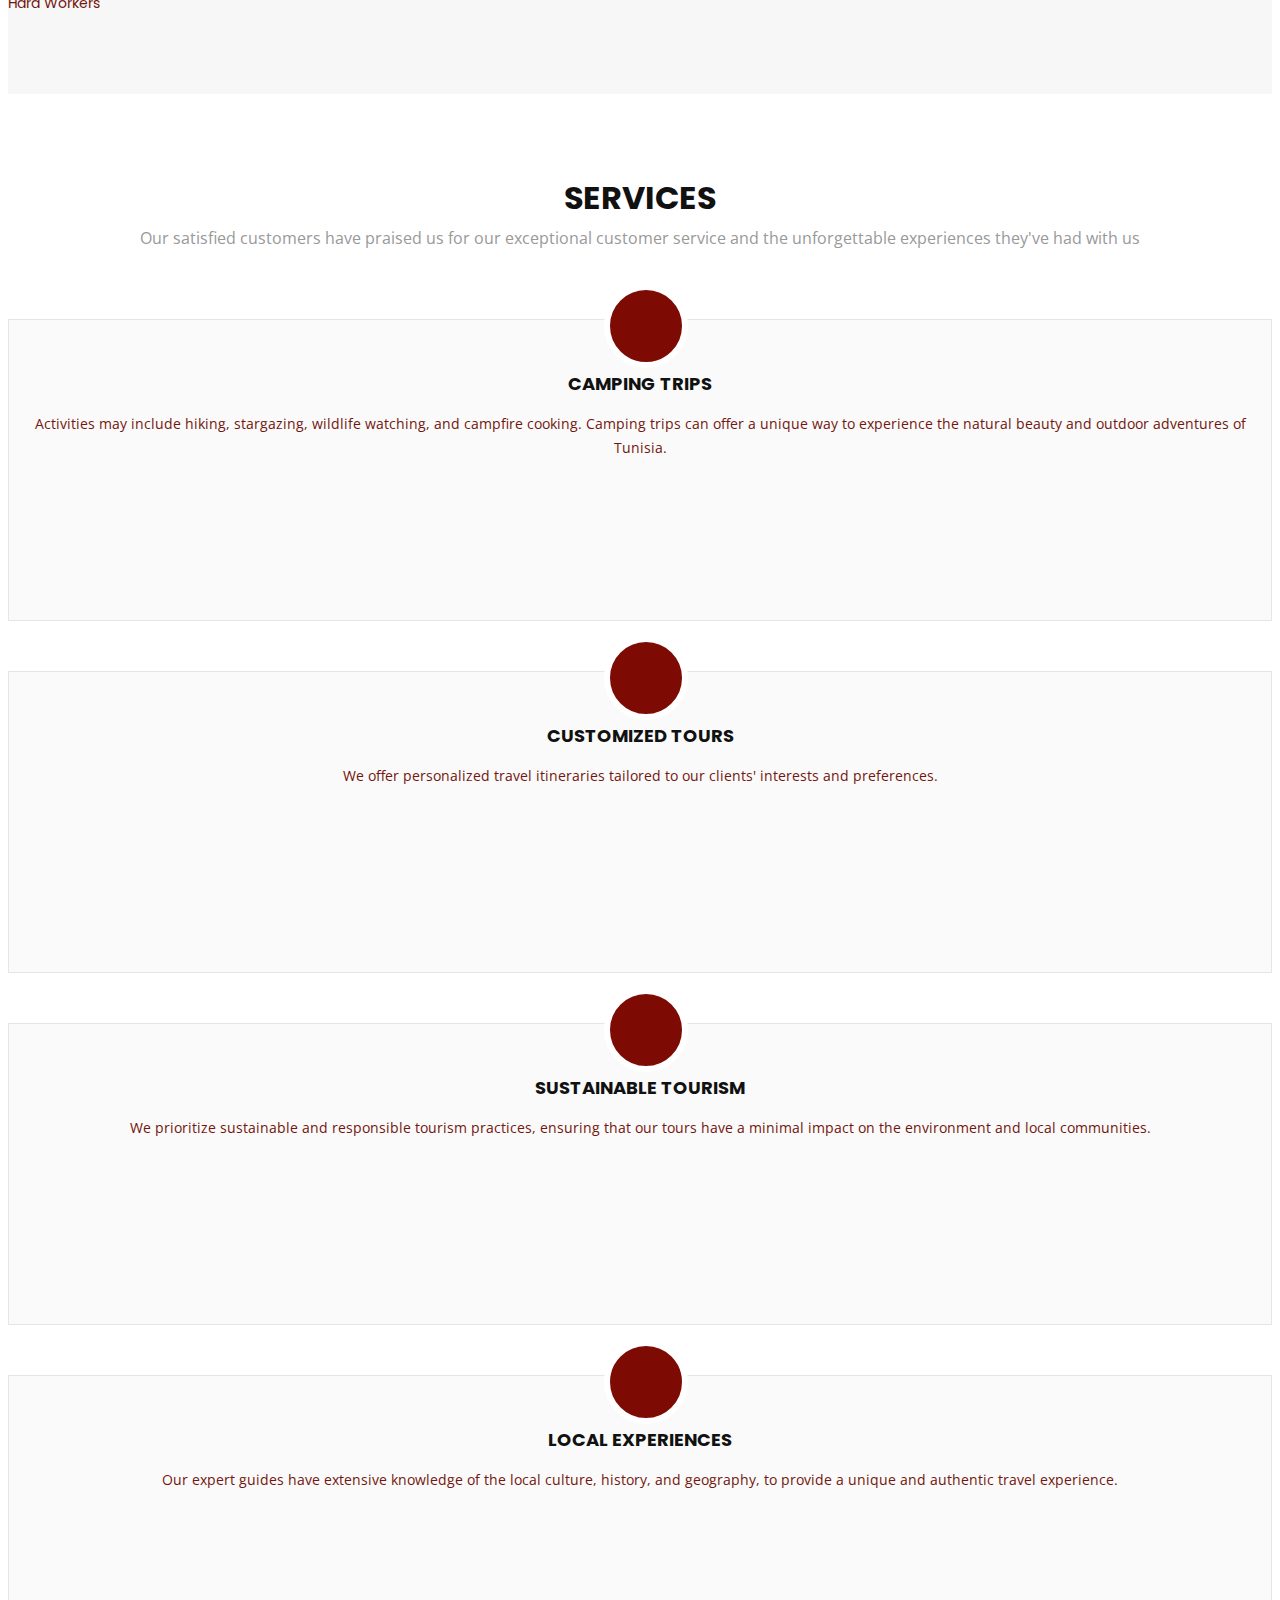
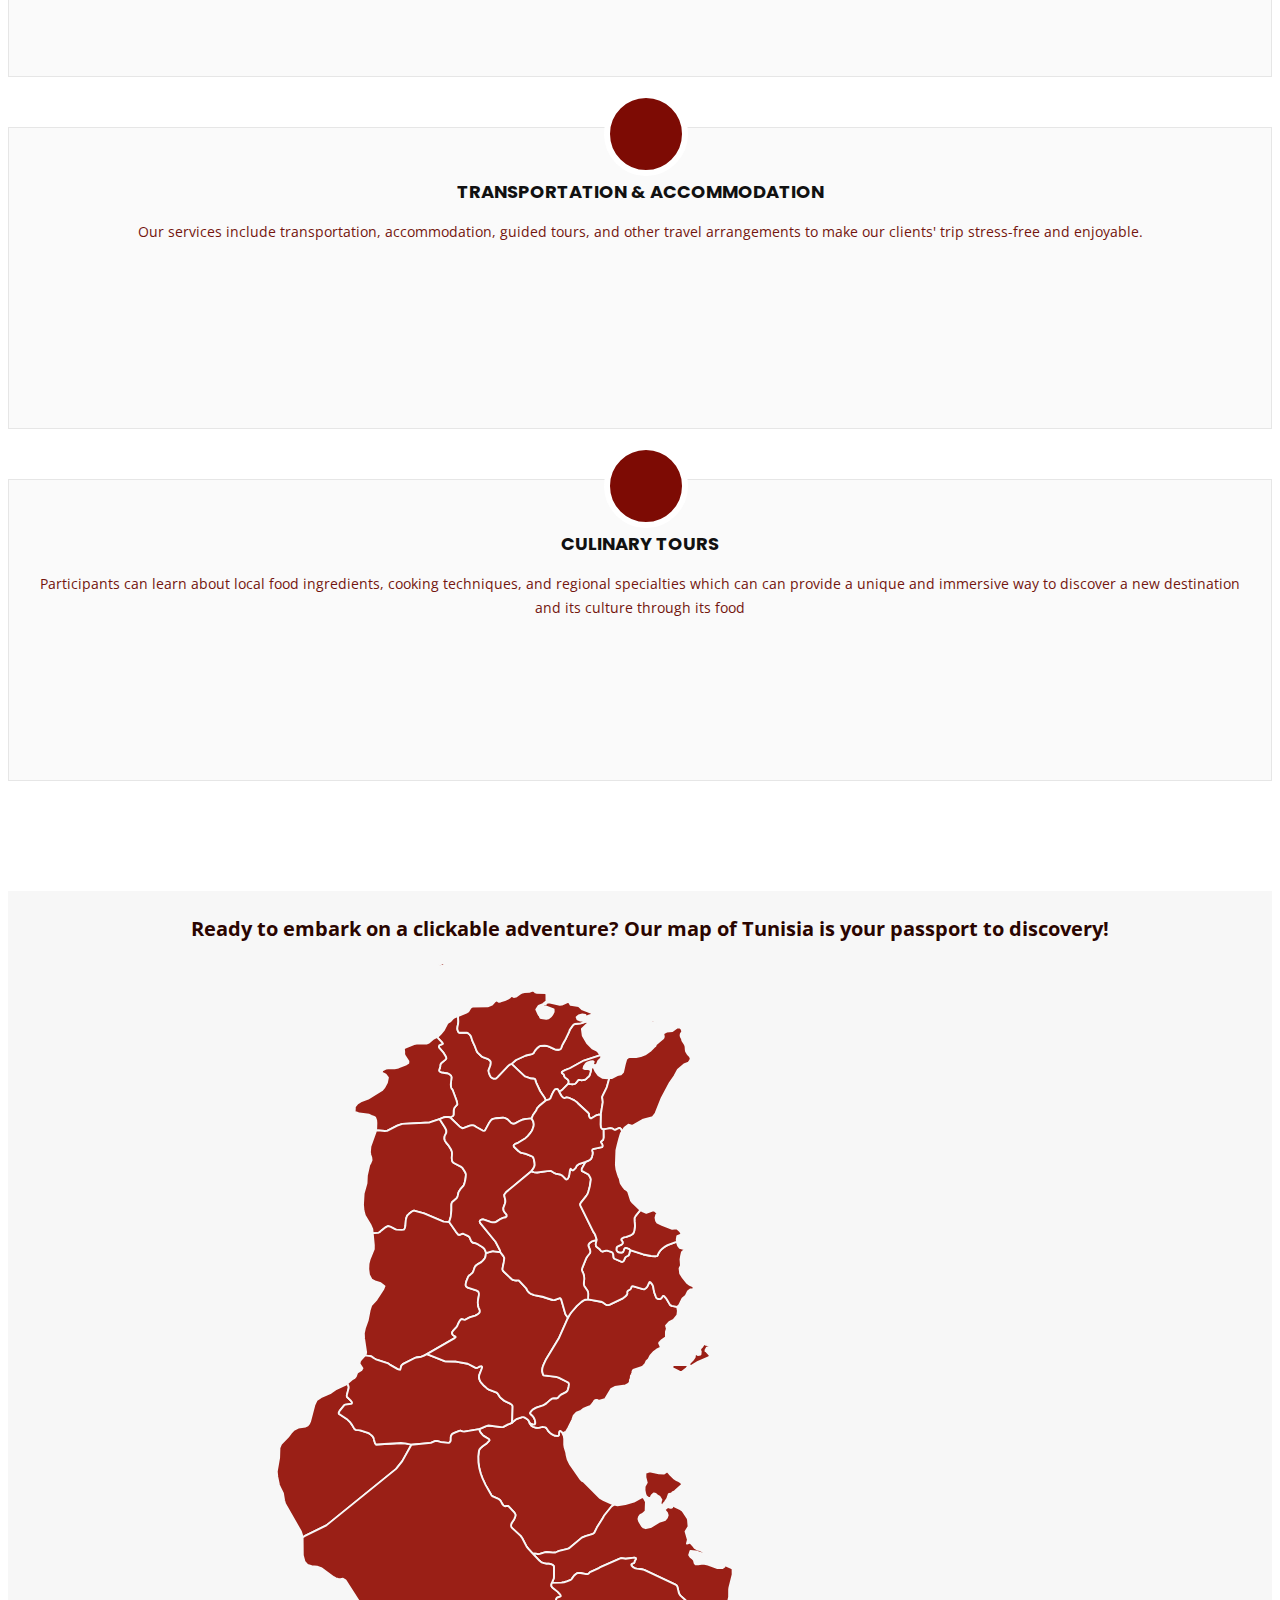
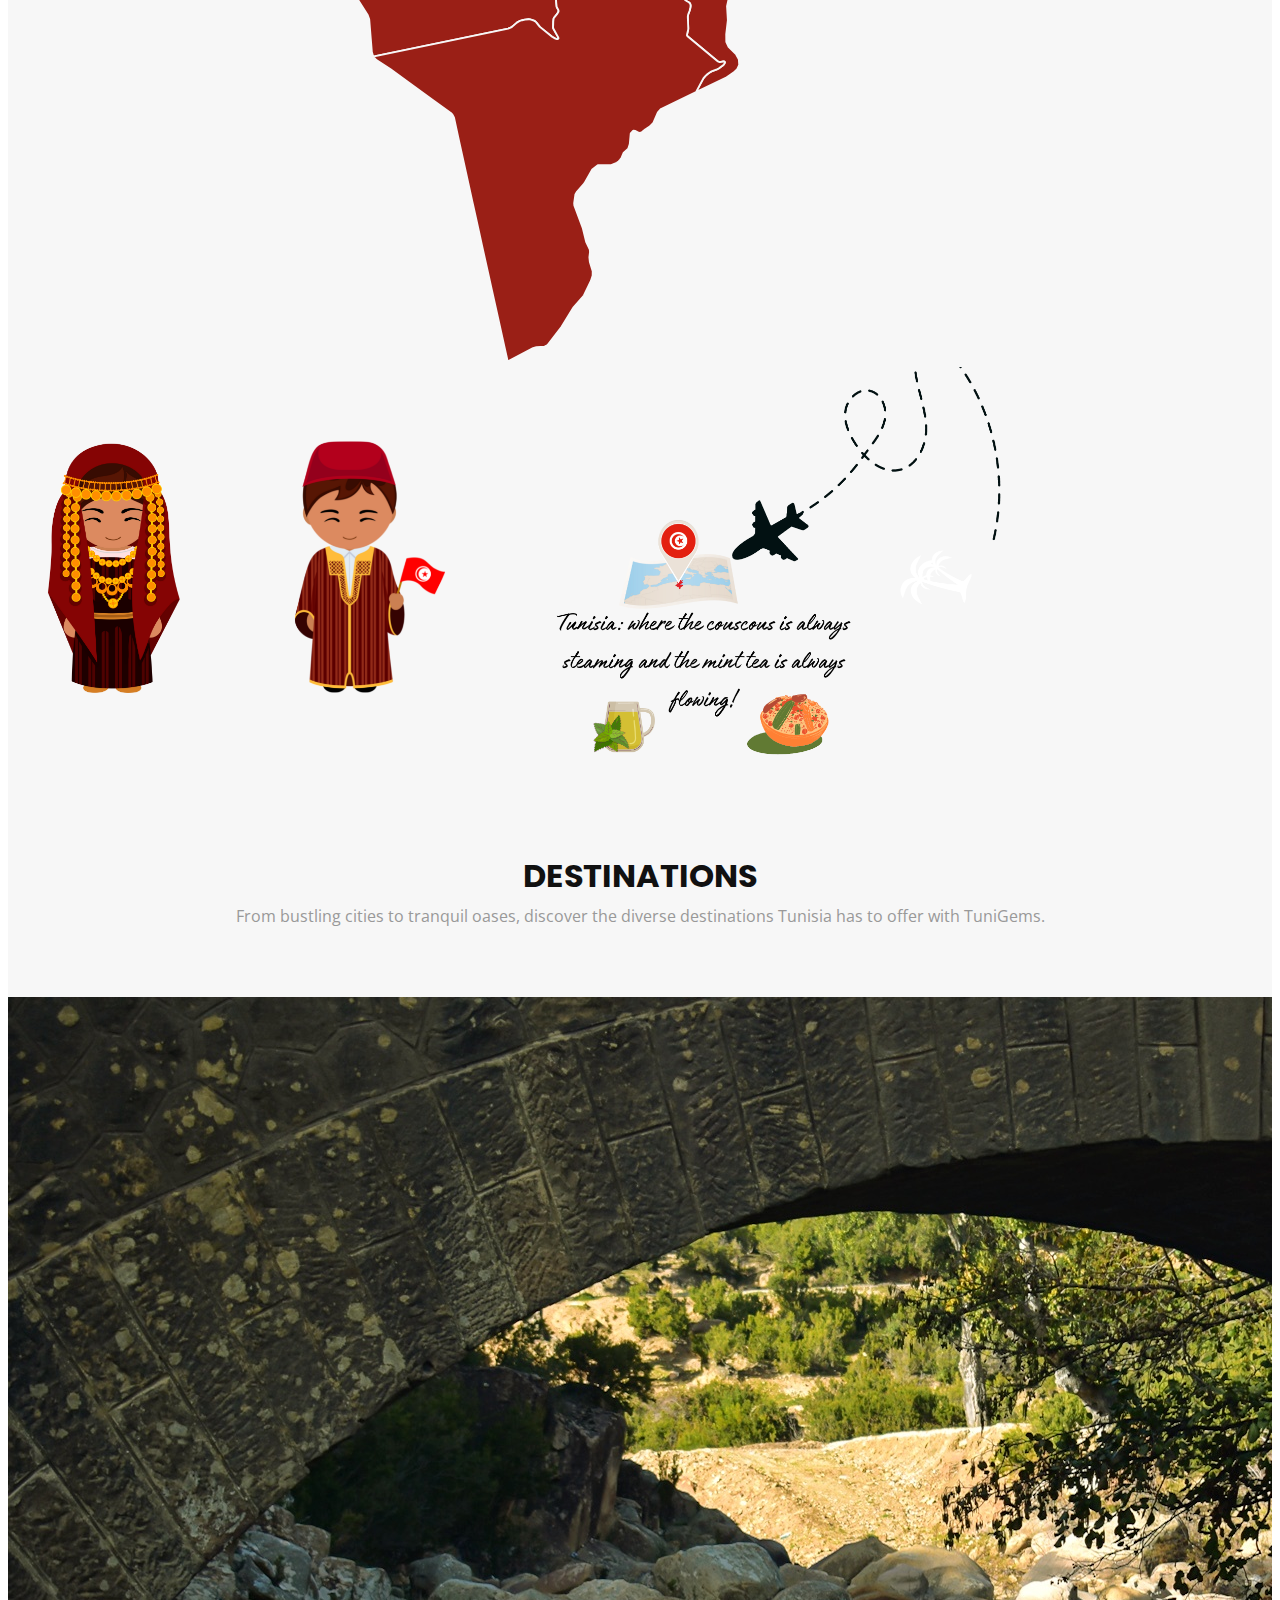
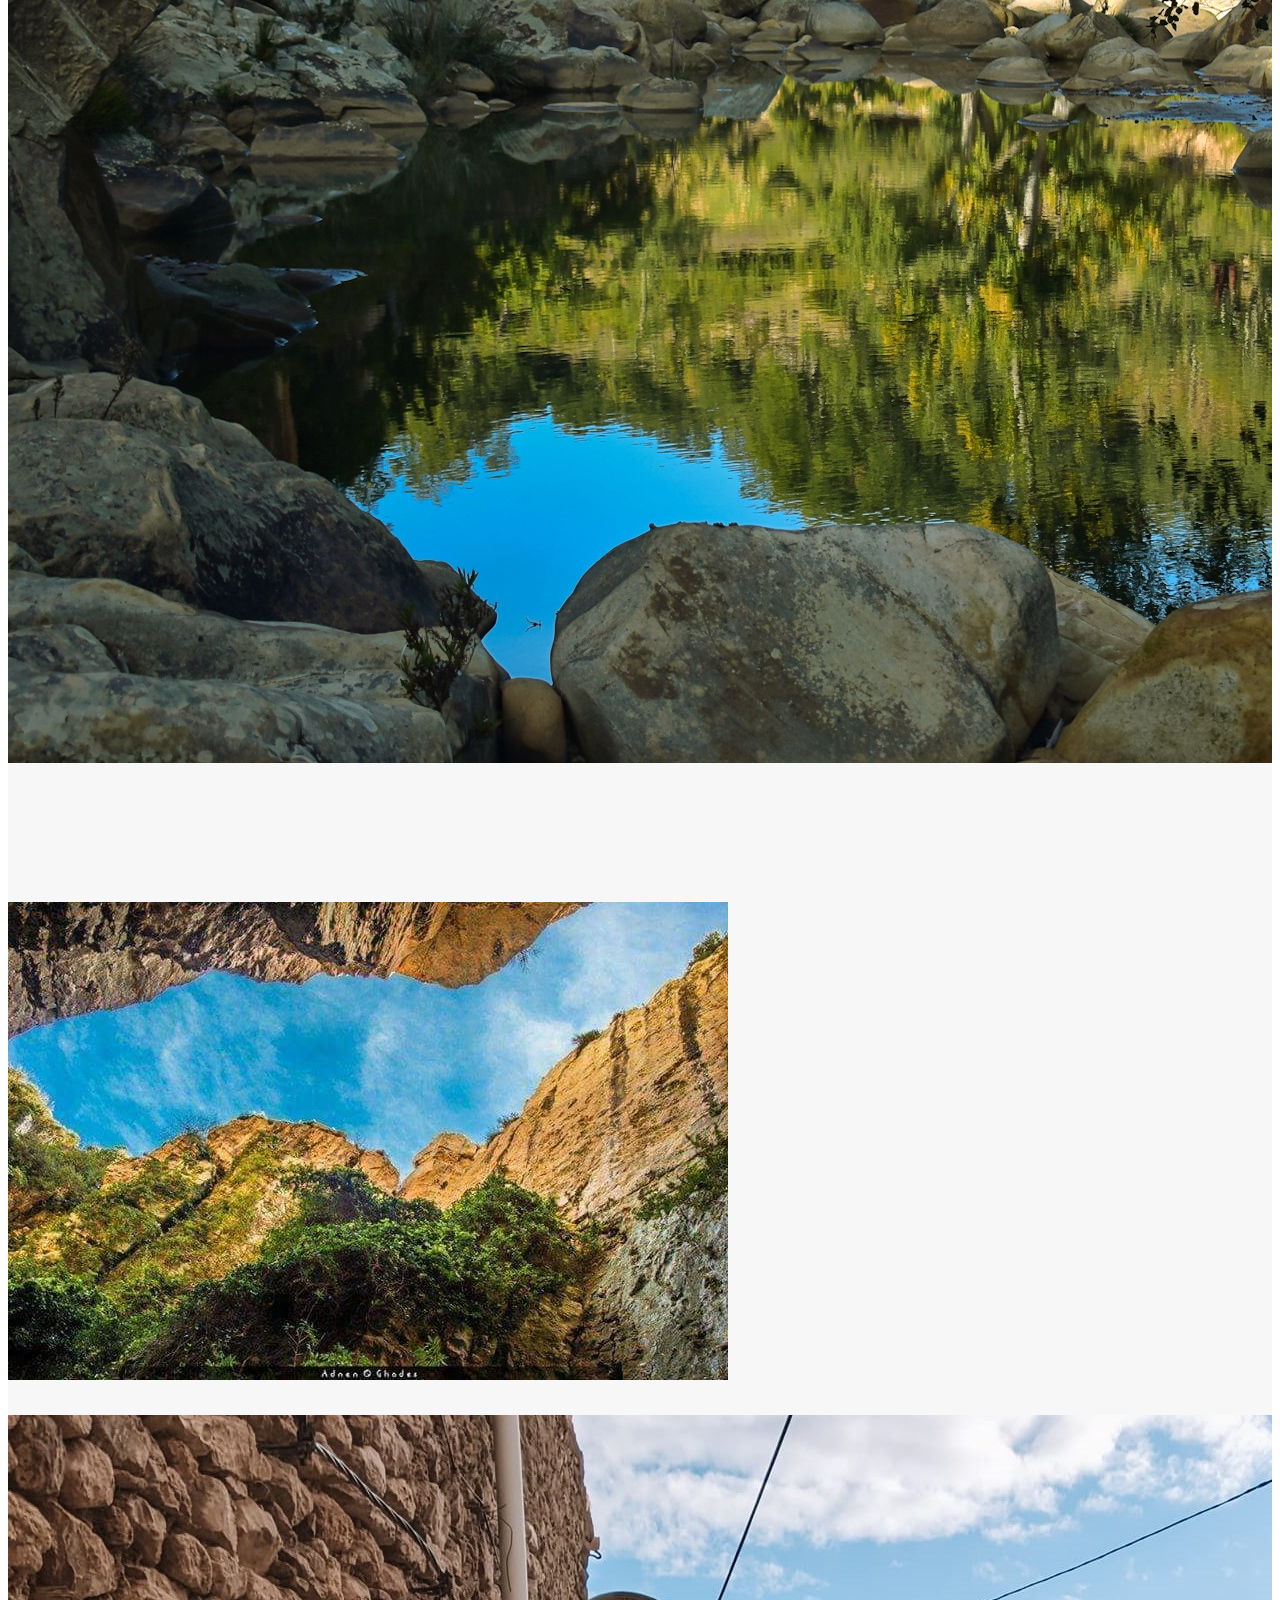
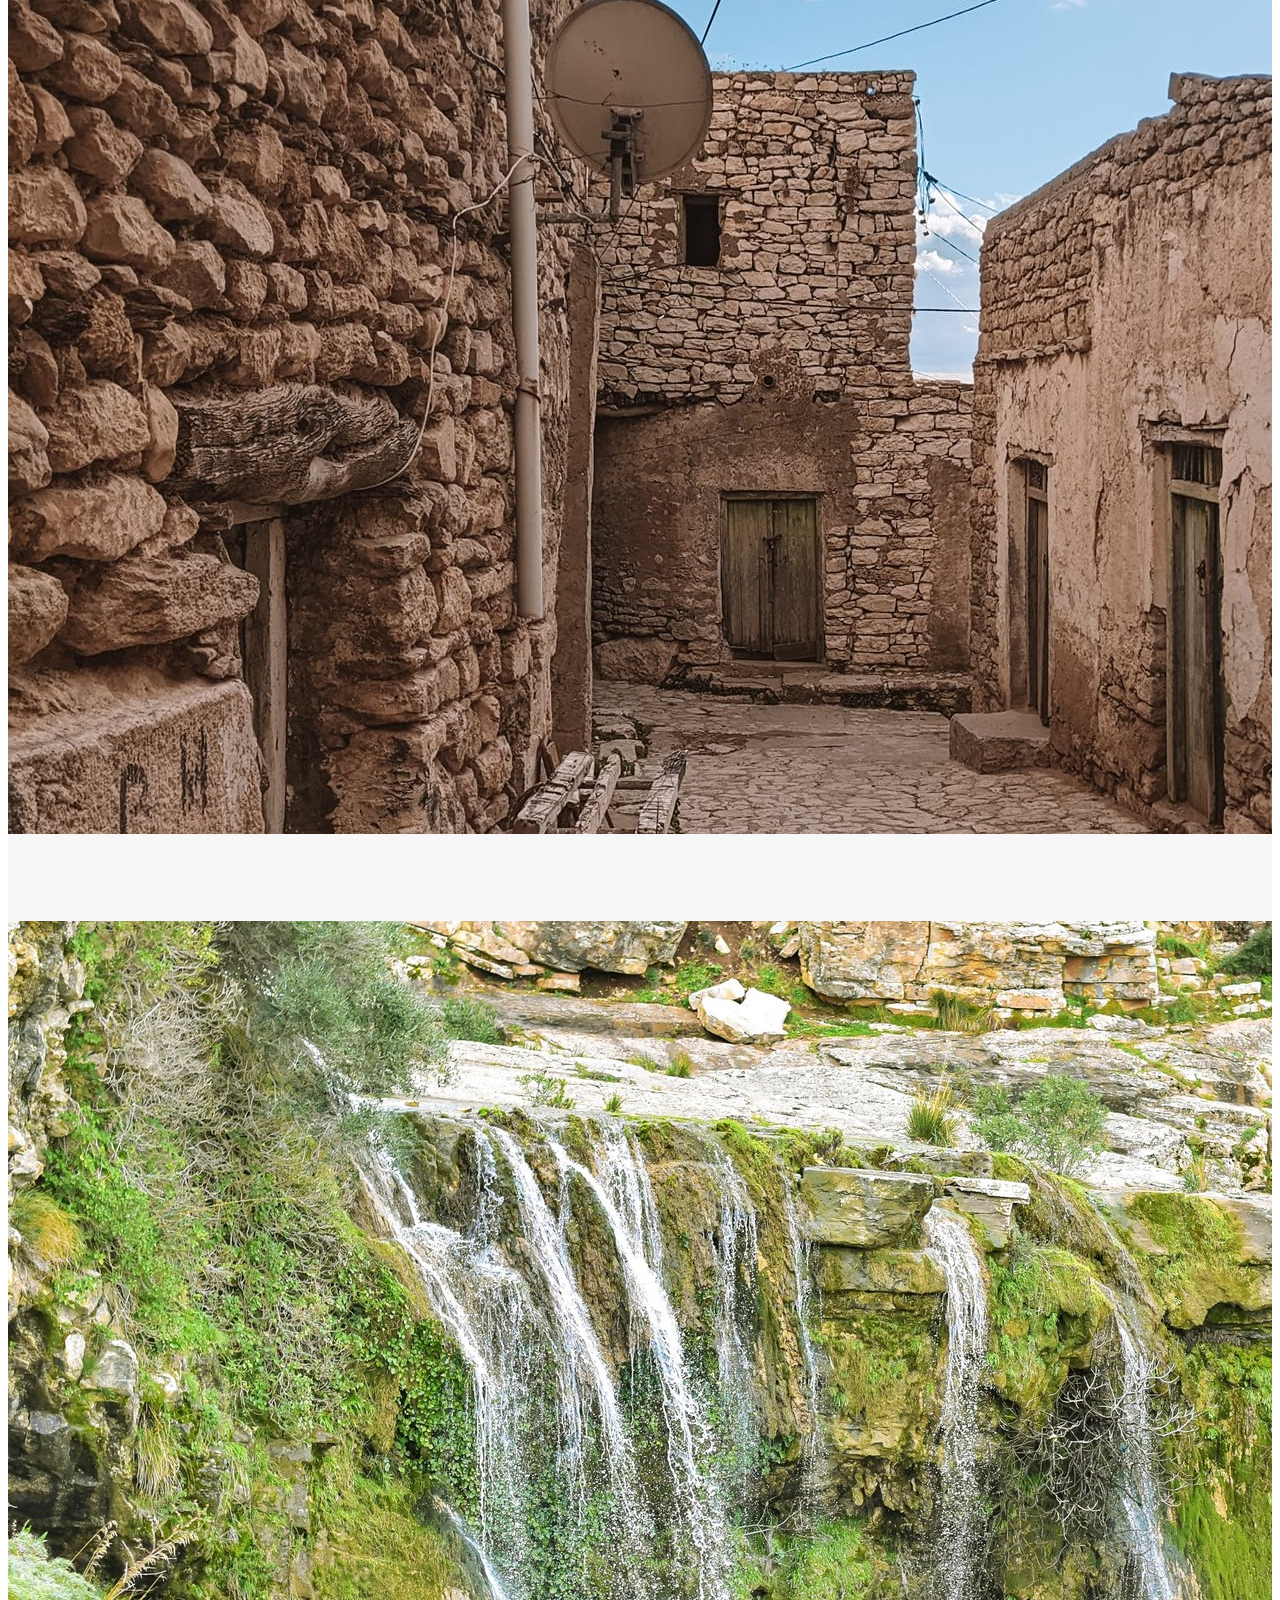
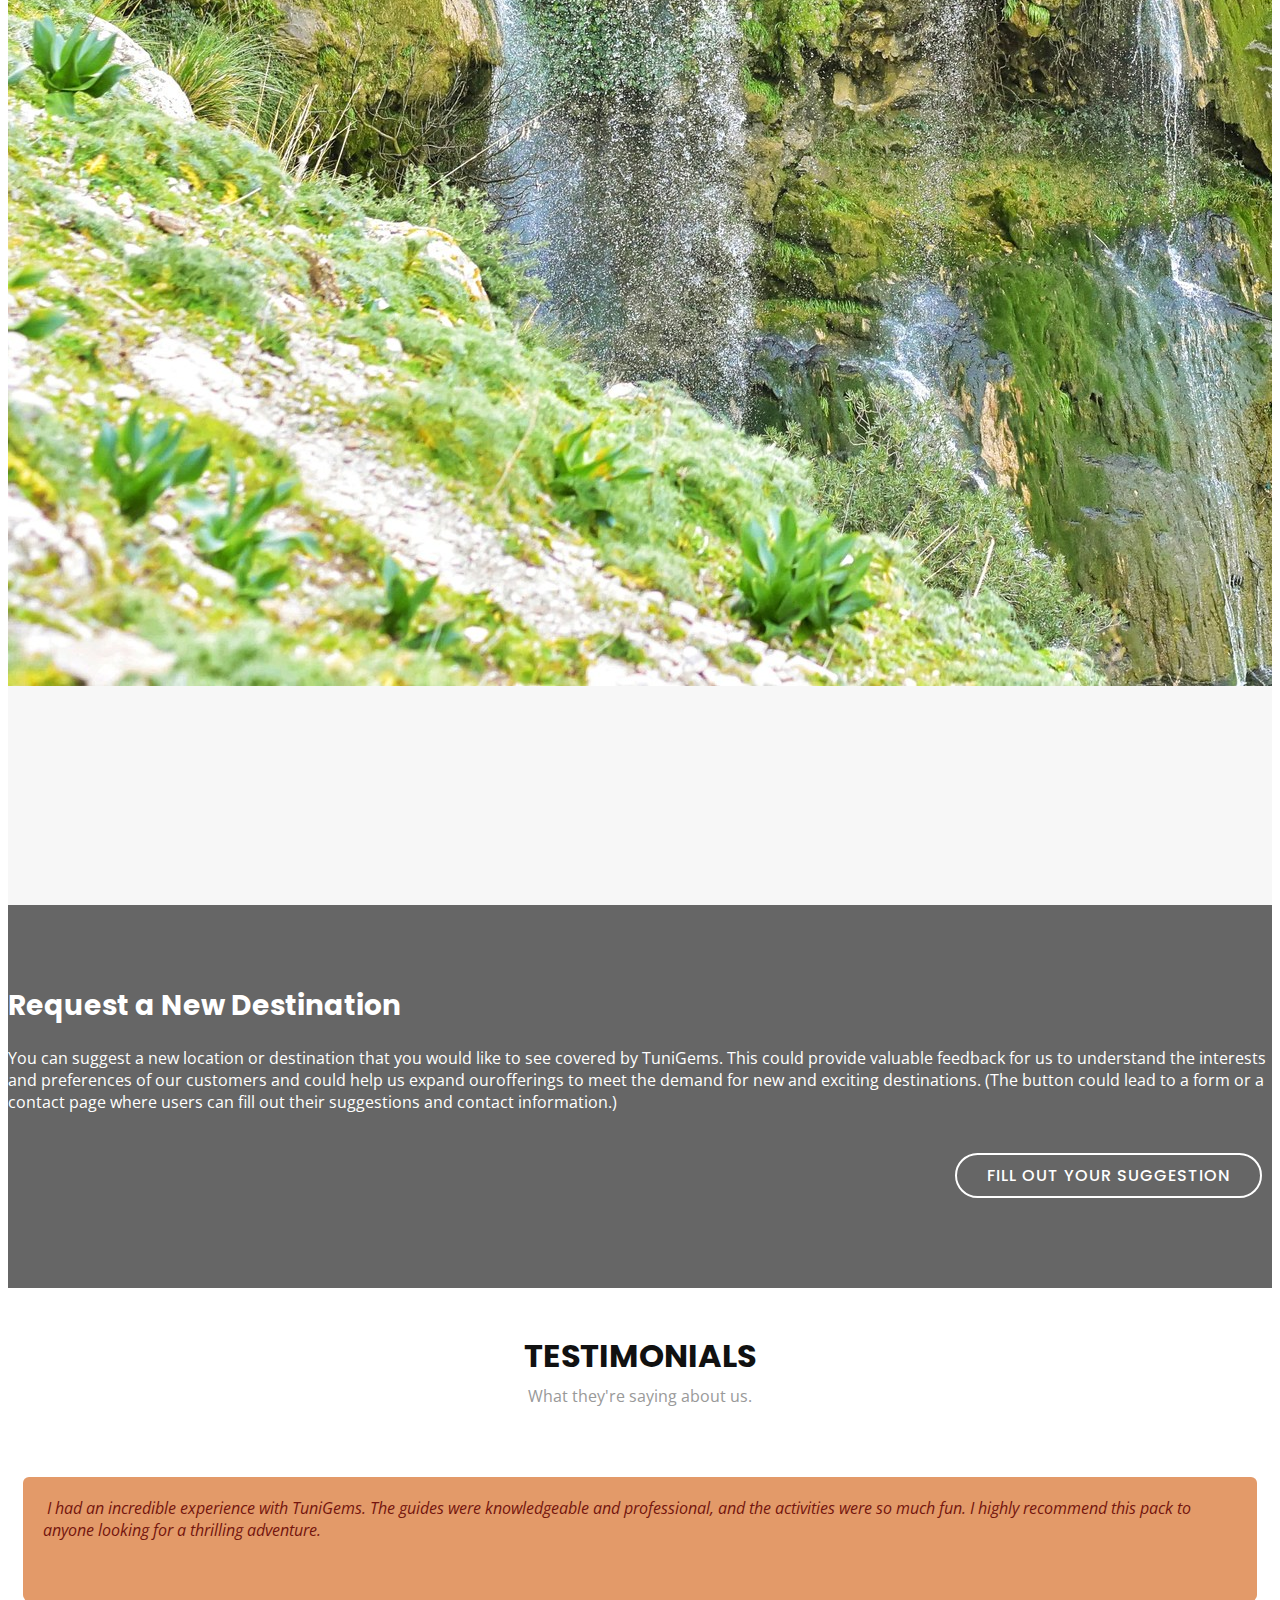
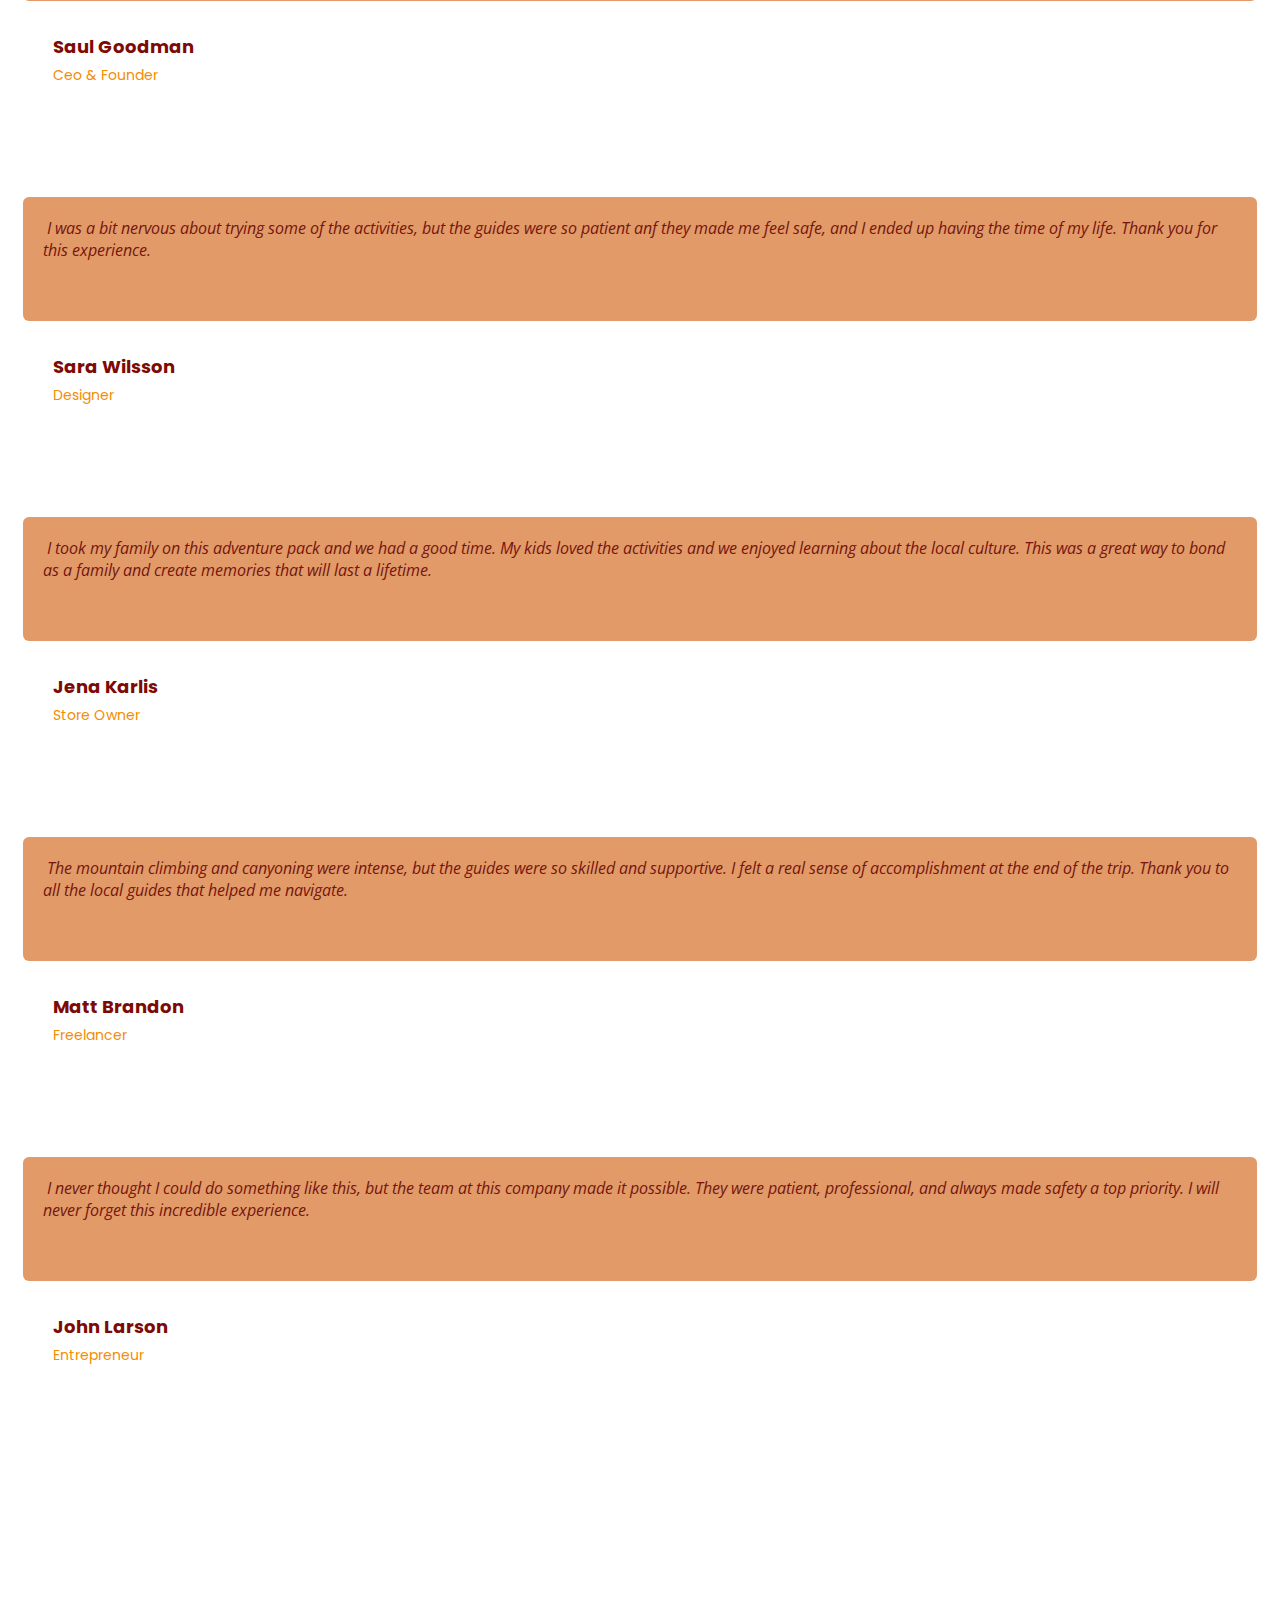
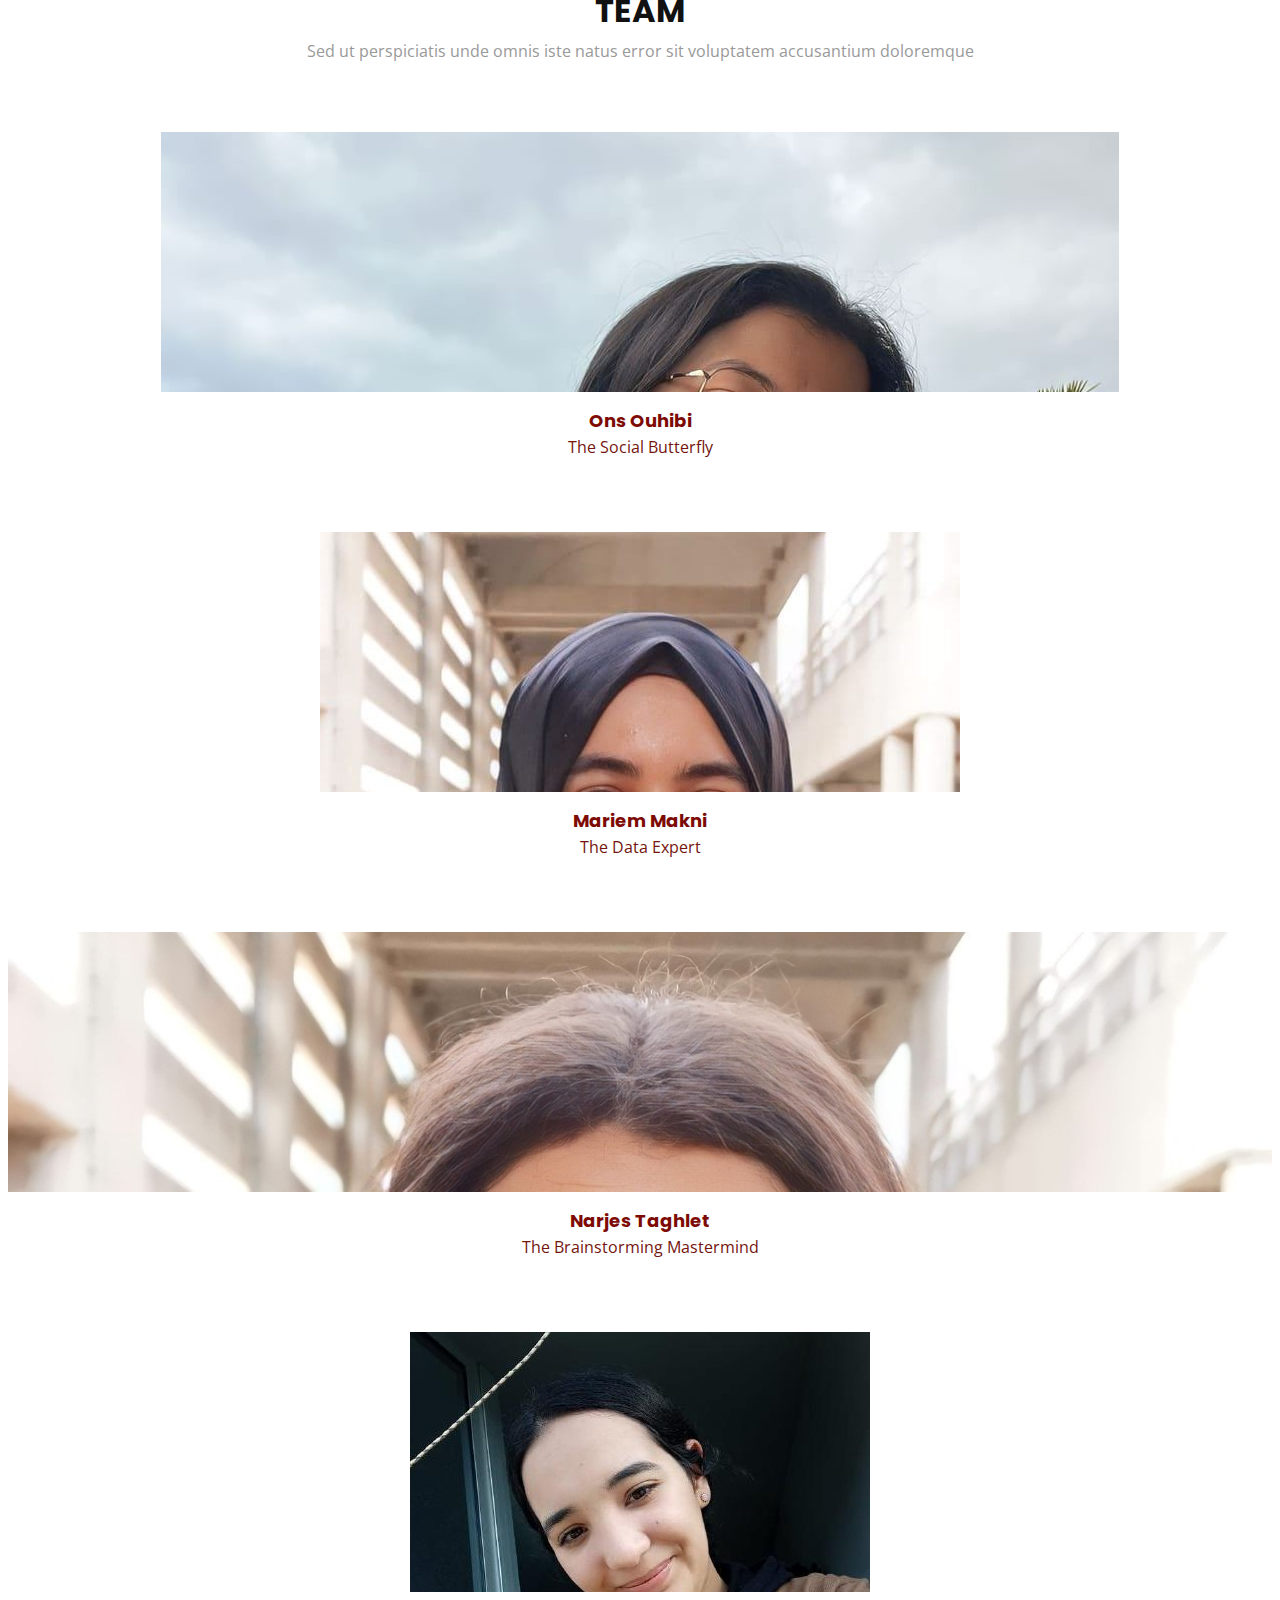
==== commit ba9495bd: "fournisseurs added" ====
--- a/index.html
+++ b/index.html
@@ -50,7 +50,7 @@
           <li><a class="nav-link scrollto" href="#testimonials">Testimonials</a></li>
 <li><a class="nav-link" href="quiz.html">TuniQuizz</a></li>
           <li><a class="nav-link scrollto" href="#adventure">Tuni-Click Adventure </a></li>
-          <li><a class="nav-link scrollto" href="#Contact">Contact Us</a></li>
+          <li><a class="nav-link scrollto" href="#contact">Contact Us</a></li>
         </ul>
         <i class="bi bi-list mobile-nav-toggle"></i>
       </nav><!-- .navbar -->
@@ -72,6 +72,42 @@
   </section><!-- End Hero Section -->
 
   <main id="main">
+    <!--LES FOURNISSEURS 7OTHOM HOUNIIII MERCIIZ -->
+        <!-- ======= Clients Section ======= -->
+        <section id="clients" class="clients section-bg">
+          <div class="container">
+      
+            <div class="row" data-aos="zoom-in">
+      
+              <div class="col-lg-2 col-md-4 col-6 d-flex align-items-center justify-content-center">
+                <img src="assets/img/client-1.png" class="img-fluid" alt="">
+              </div>
+      
+              <div class="col-lg-2 col-md-4 col-6 d-flex align-items-center justify-content-center">
+                <img src="assets/img/client-2.png" class="img-fluid" alt="">
+              </div>
+      
+              <div class="col-lg-2 col-md-4 col-6 d-flex align-items-center justify-content-center">
+                <img src="assets/img/client-3.png" class="img-fluid" alt="">
+              </div>
+      
+              <div class="col-lg-2 col-md-4 col-6 d-flex align-items-center justify-content-center">
+                <img src="assets/img/client-4.png" class="img-fluid" alt="">
+              </div>
+      
+              <div class="col-lg-2 col-md-4 col-6 d-flex align-items-center justify-content-center">
+                <img src="assets/img/client-5.png" class="img-fluid" alt="">
+              </div>
+      
+              <div class="col-lg-2 col-md-4 col-6 d-flex align-items-center justify-content-center">
+                <img src="assets/img/client-6.png" class="img-fluid" alt="">
+              </div>
+      
+      
+            </div>
+      
+          </div>
+        </section><!-- End Cliens Section -->
 
     <!-- ======= About Section ======= -->
     <section id="about">
--- a/assets/css/style.css
+++ b/assets/css/style.css
@@ -1,3 +1,31 @@
+/*--------------------------------------------------------------
+# Clients
+--------------------------------------------------------------*/
+.clients {
+  padding: 12px 0;
+  text-align: center;
+}
+
+.clients img {
+  max-width: 45%;
+  transition: all 0.4s ease-in-out;
+  display: inline-block;
+  padding: 15px 0;
+  filter: grayscale(100);
+}
+
+.clients img:hover {
+  filter: none;
+  transform: scale(1.1);
+}
+
+@media (max-width: 768px) {
+  .clients img {
+    max-width: 40%;
+  }
+}
+
+
 /*--------------------------------------------------------------
 # General
 --------------------------------------------------------------*/
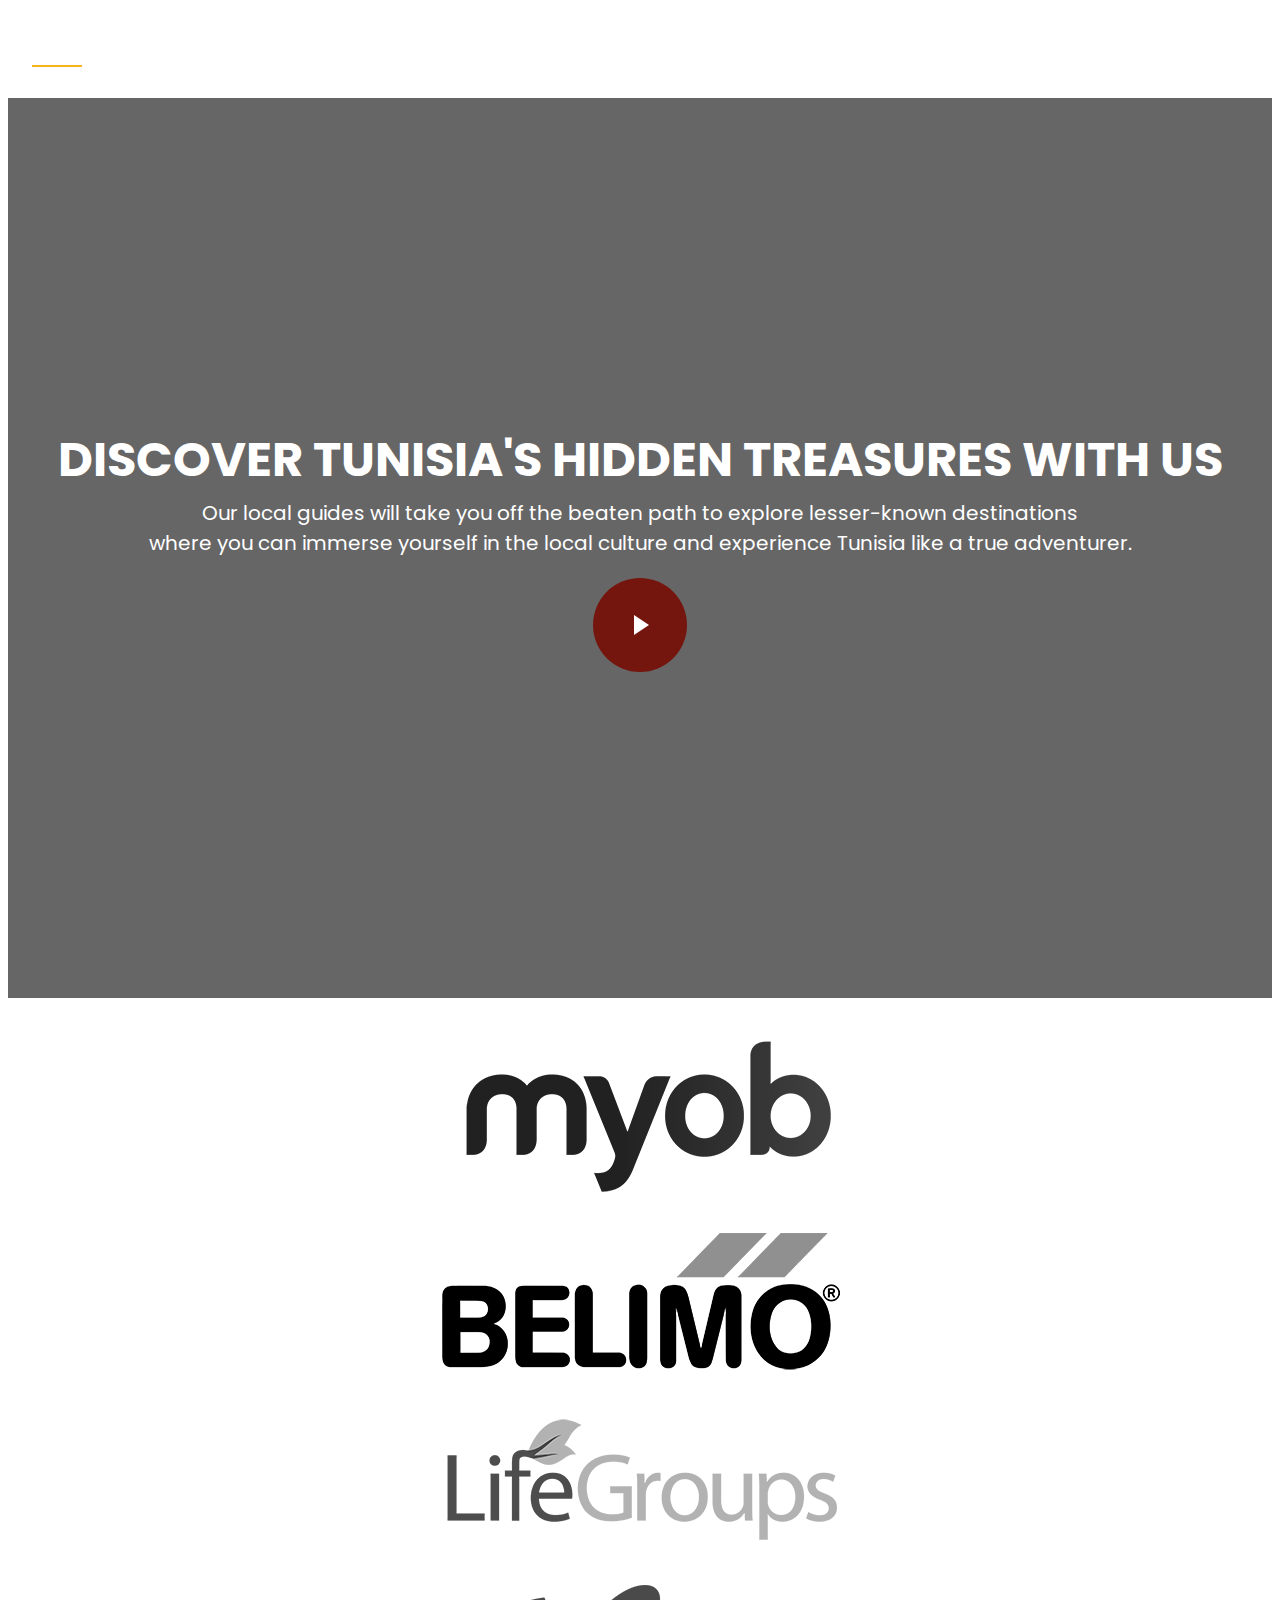
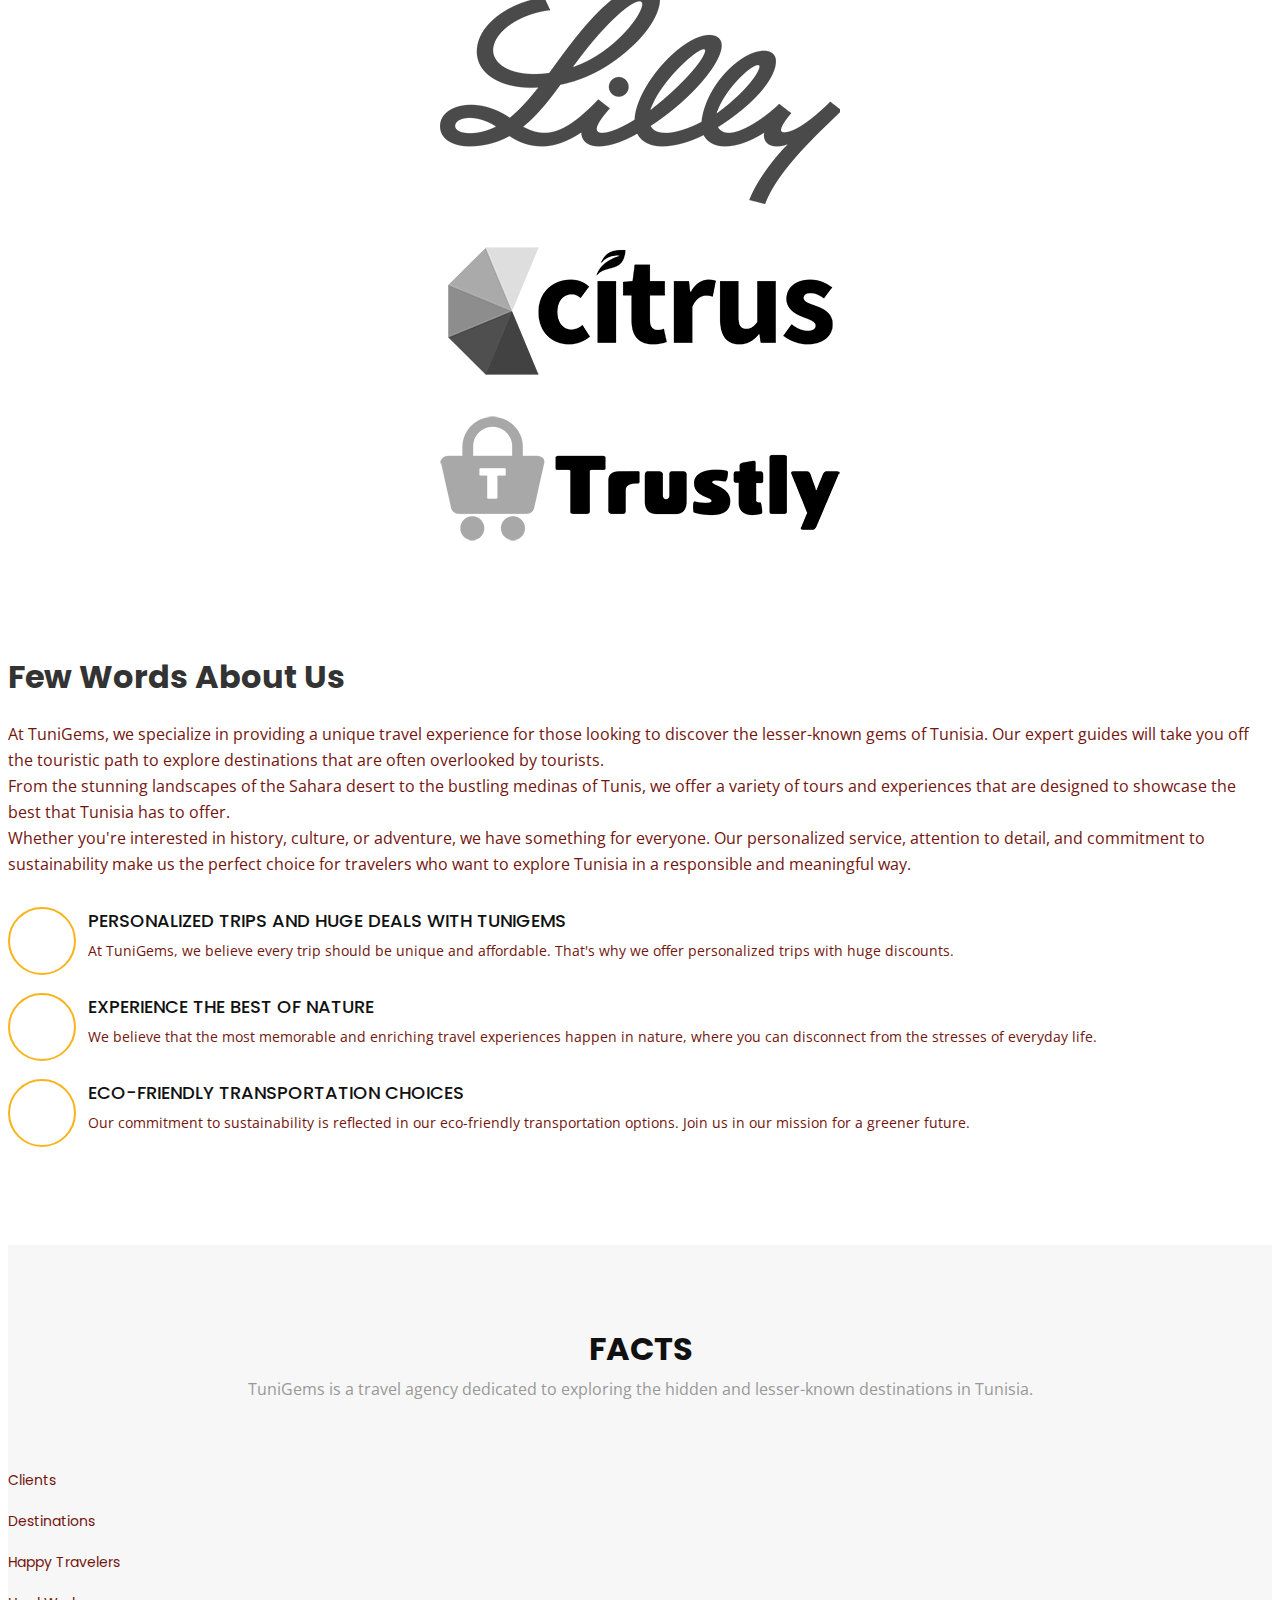
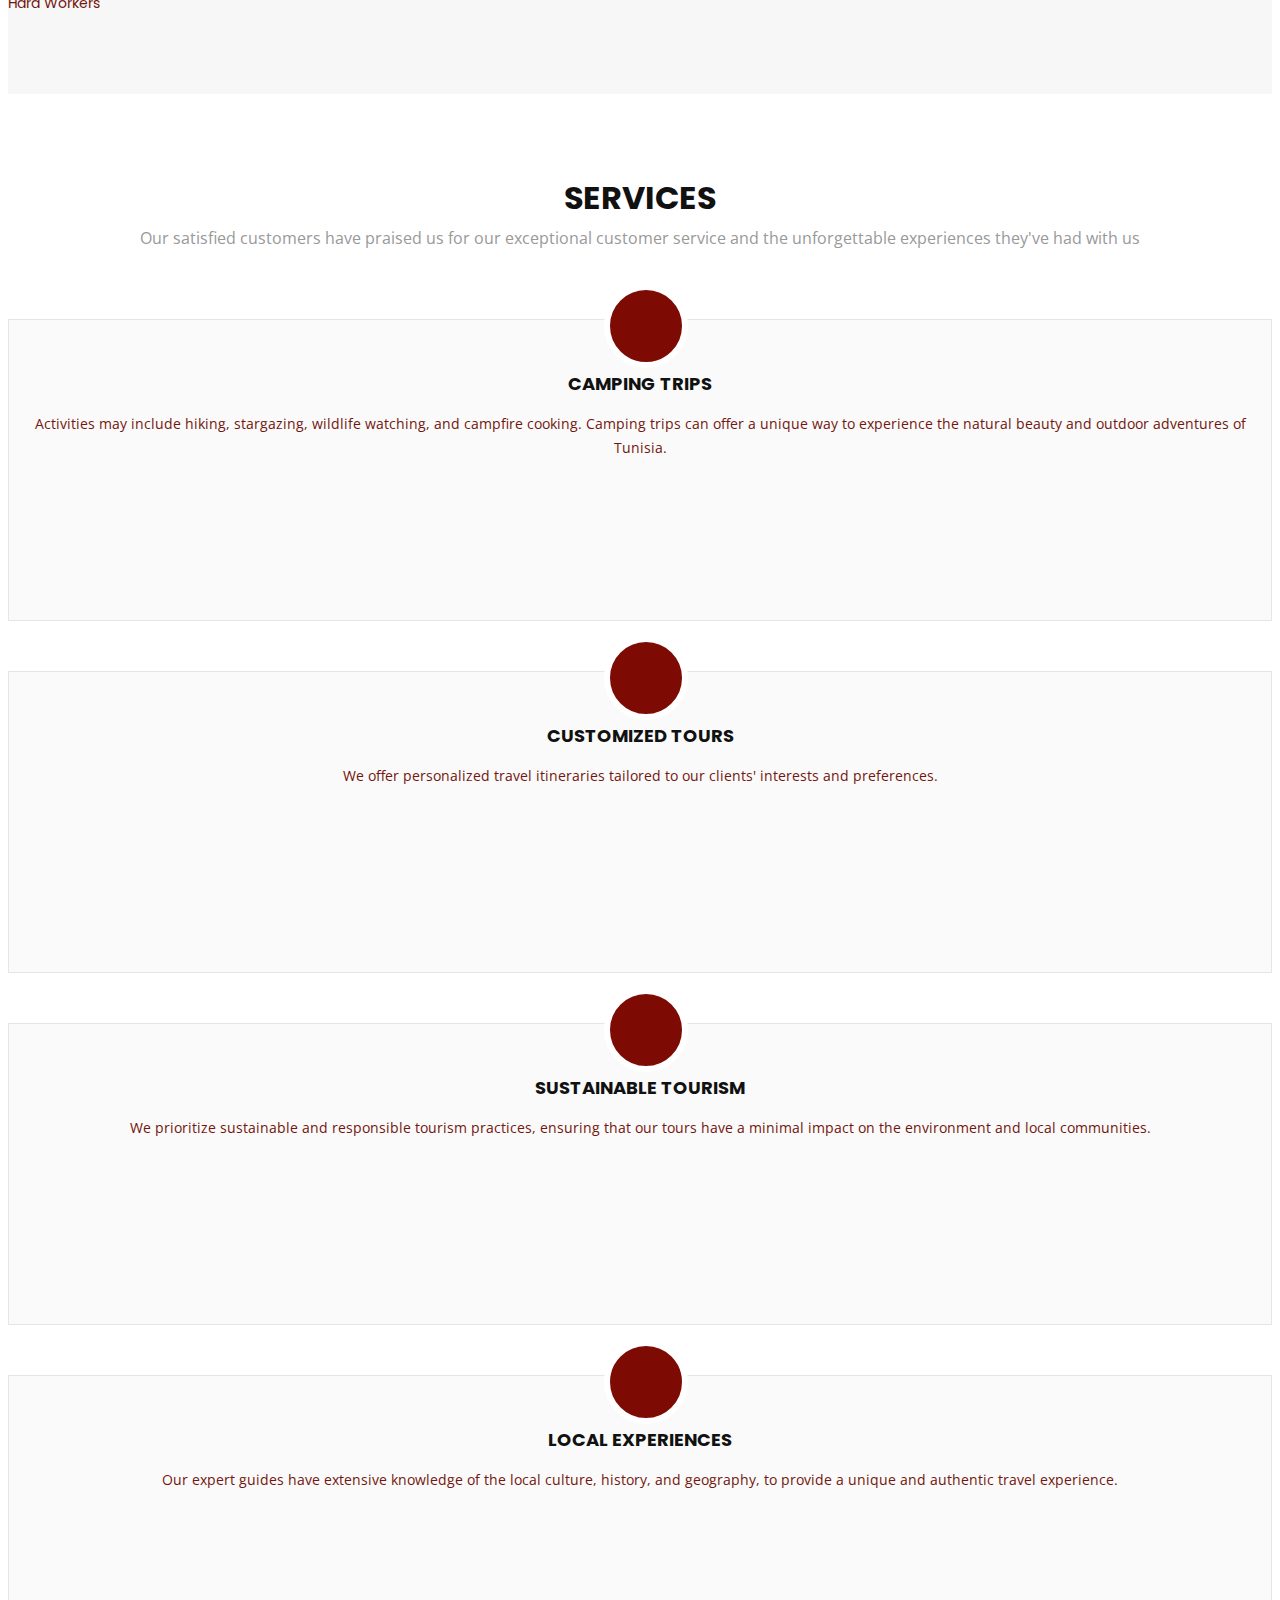
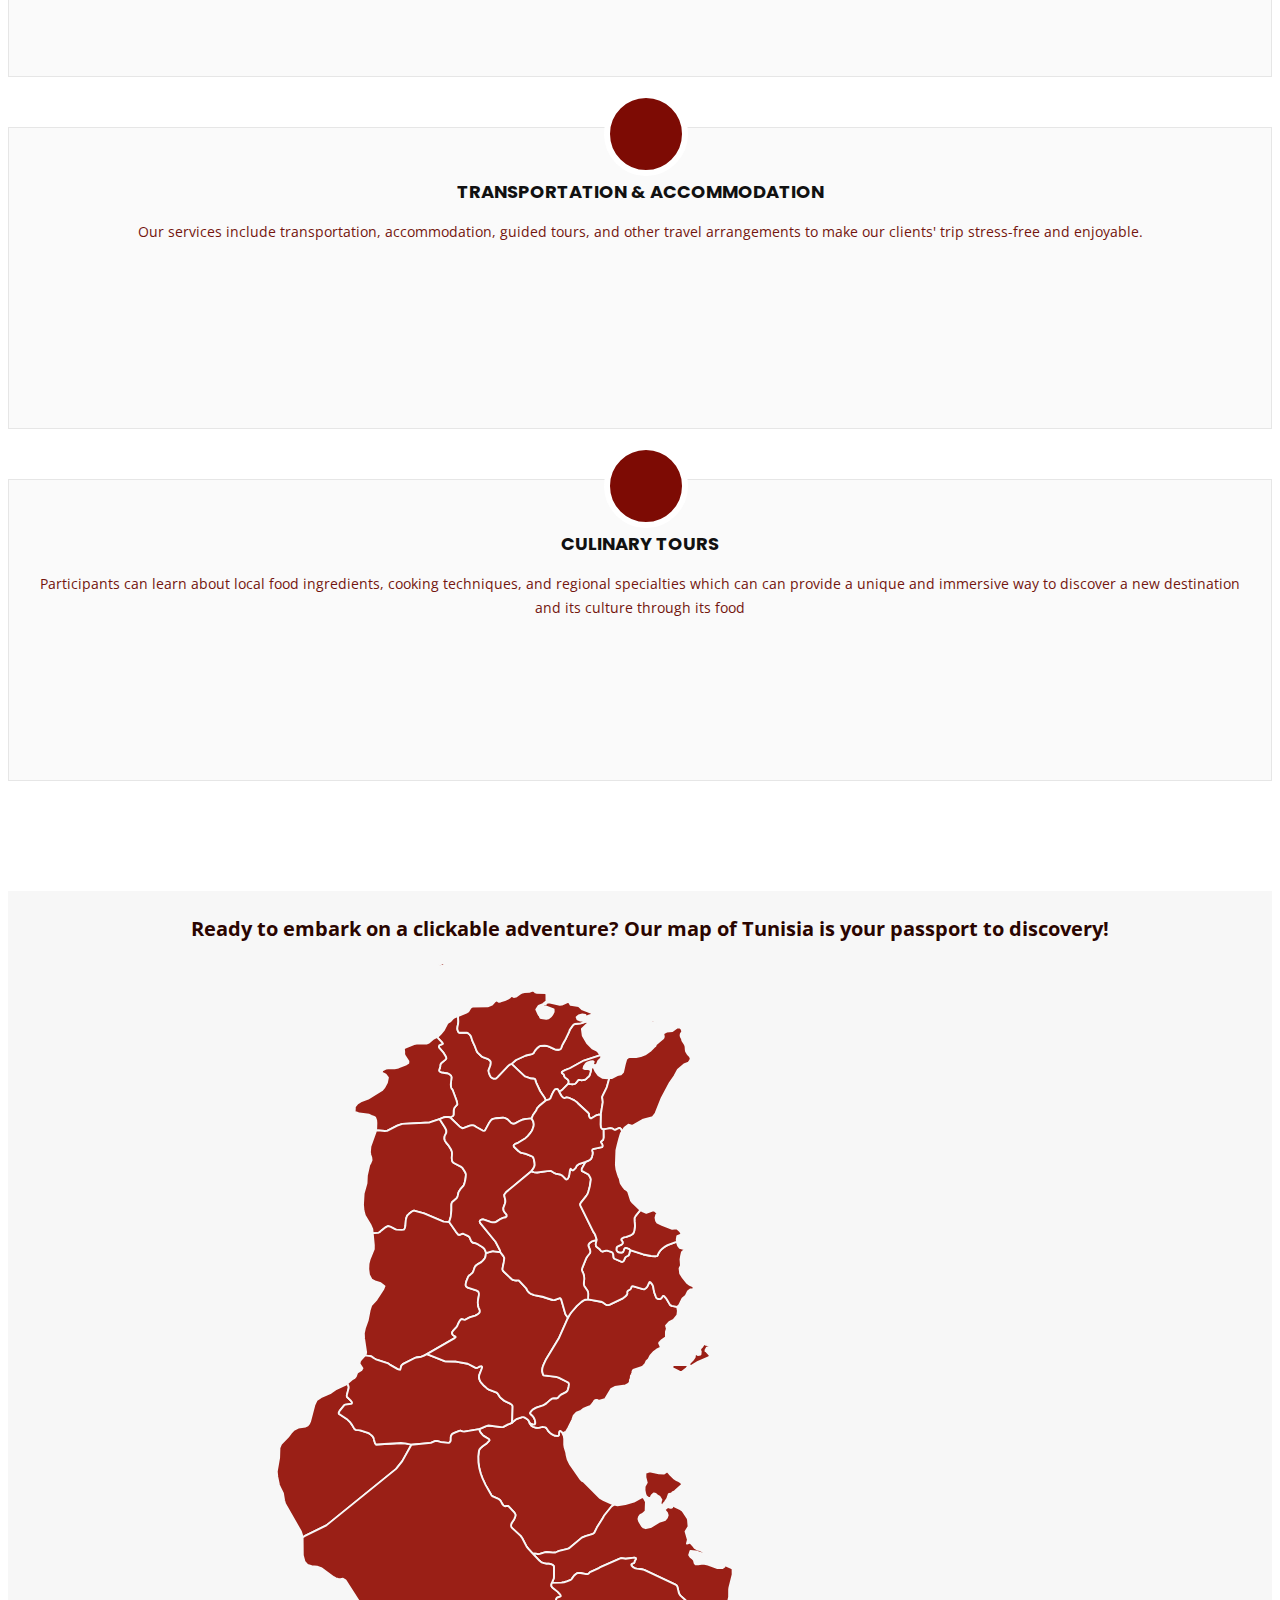
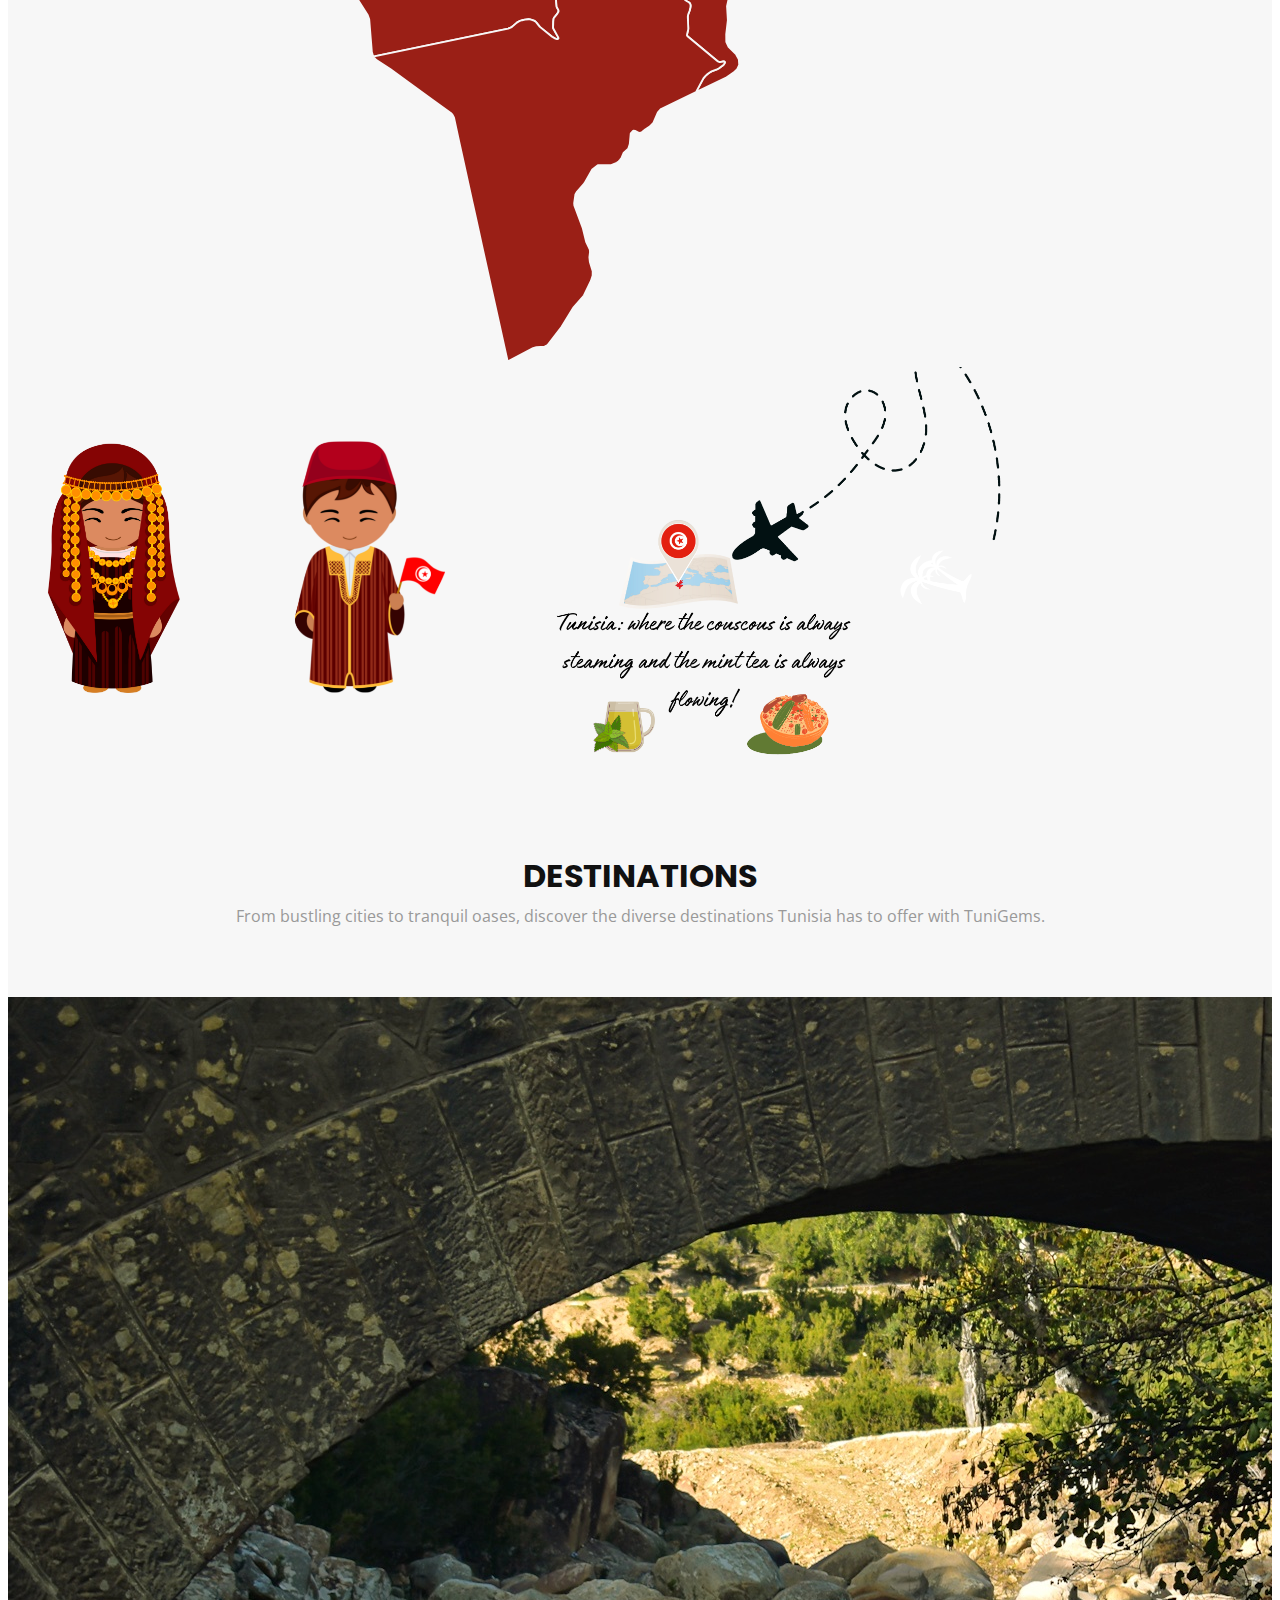
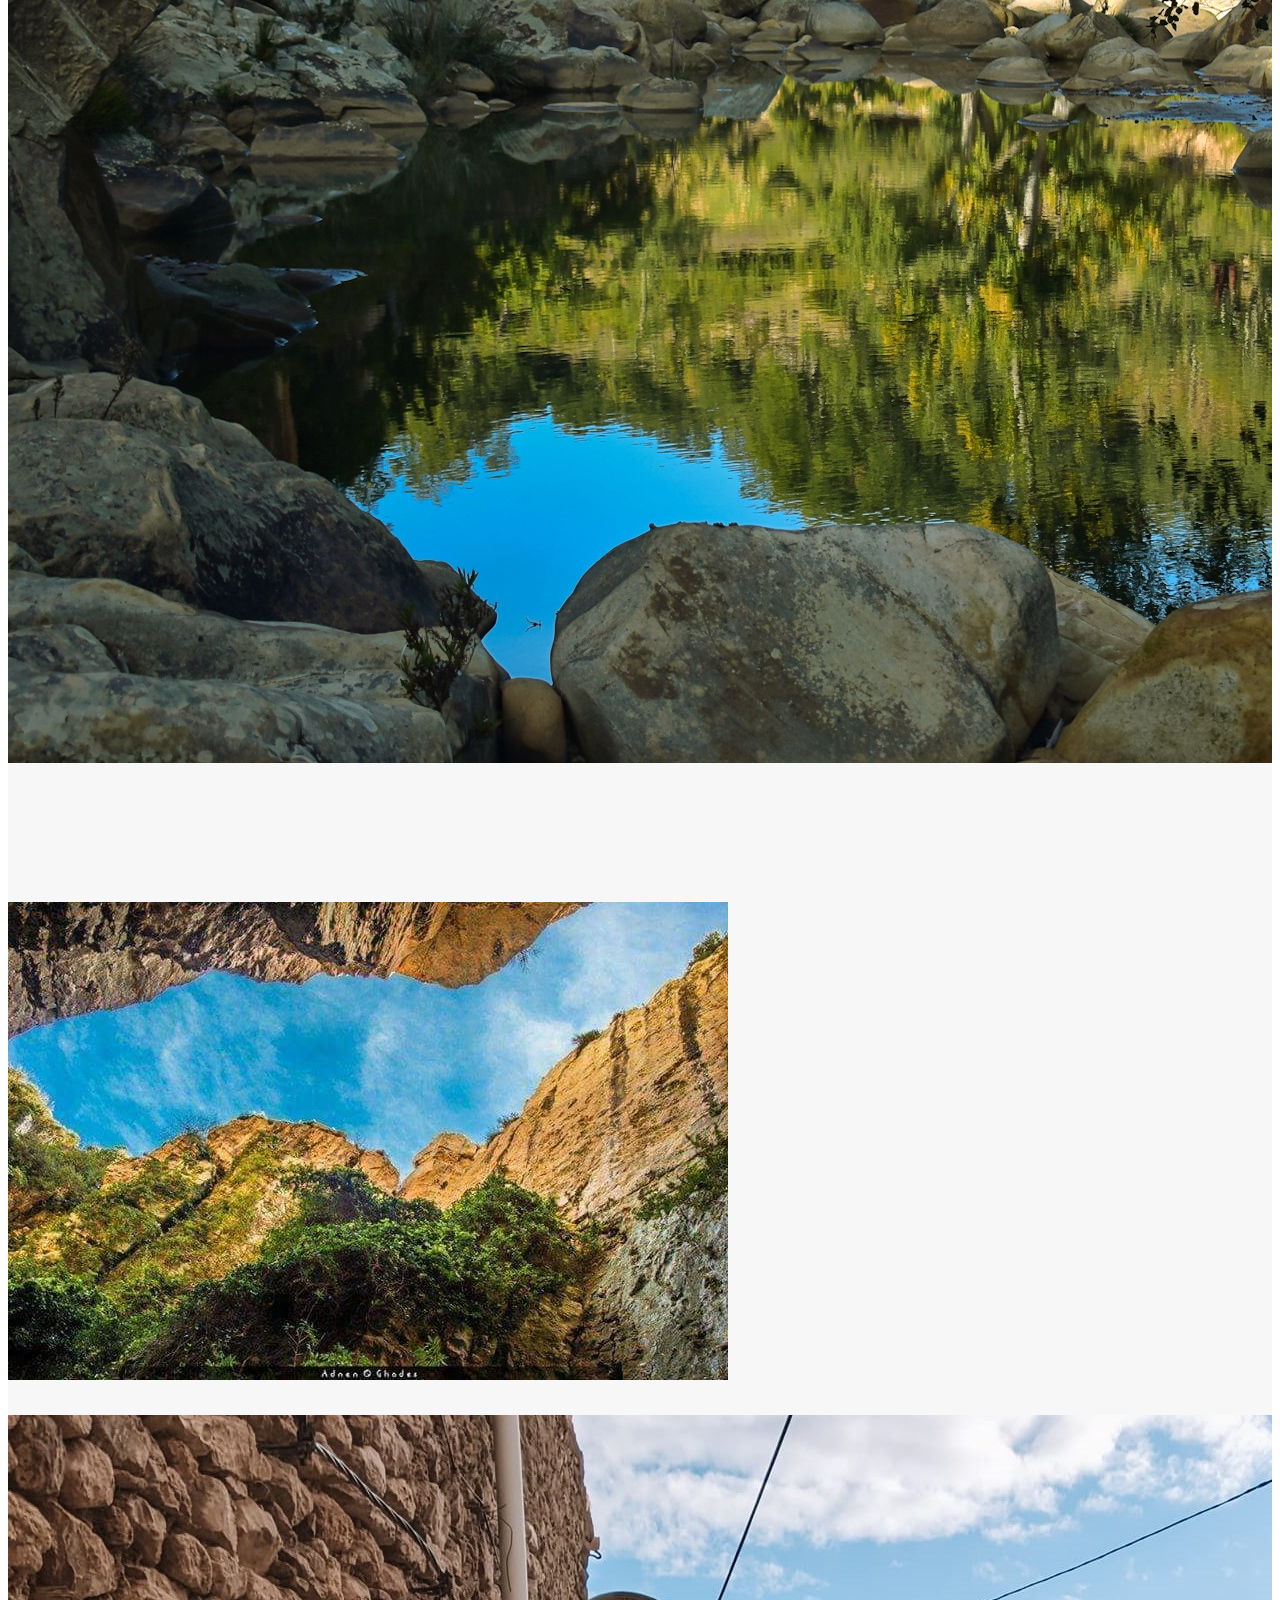
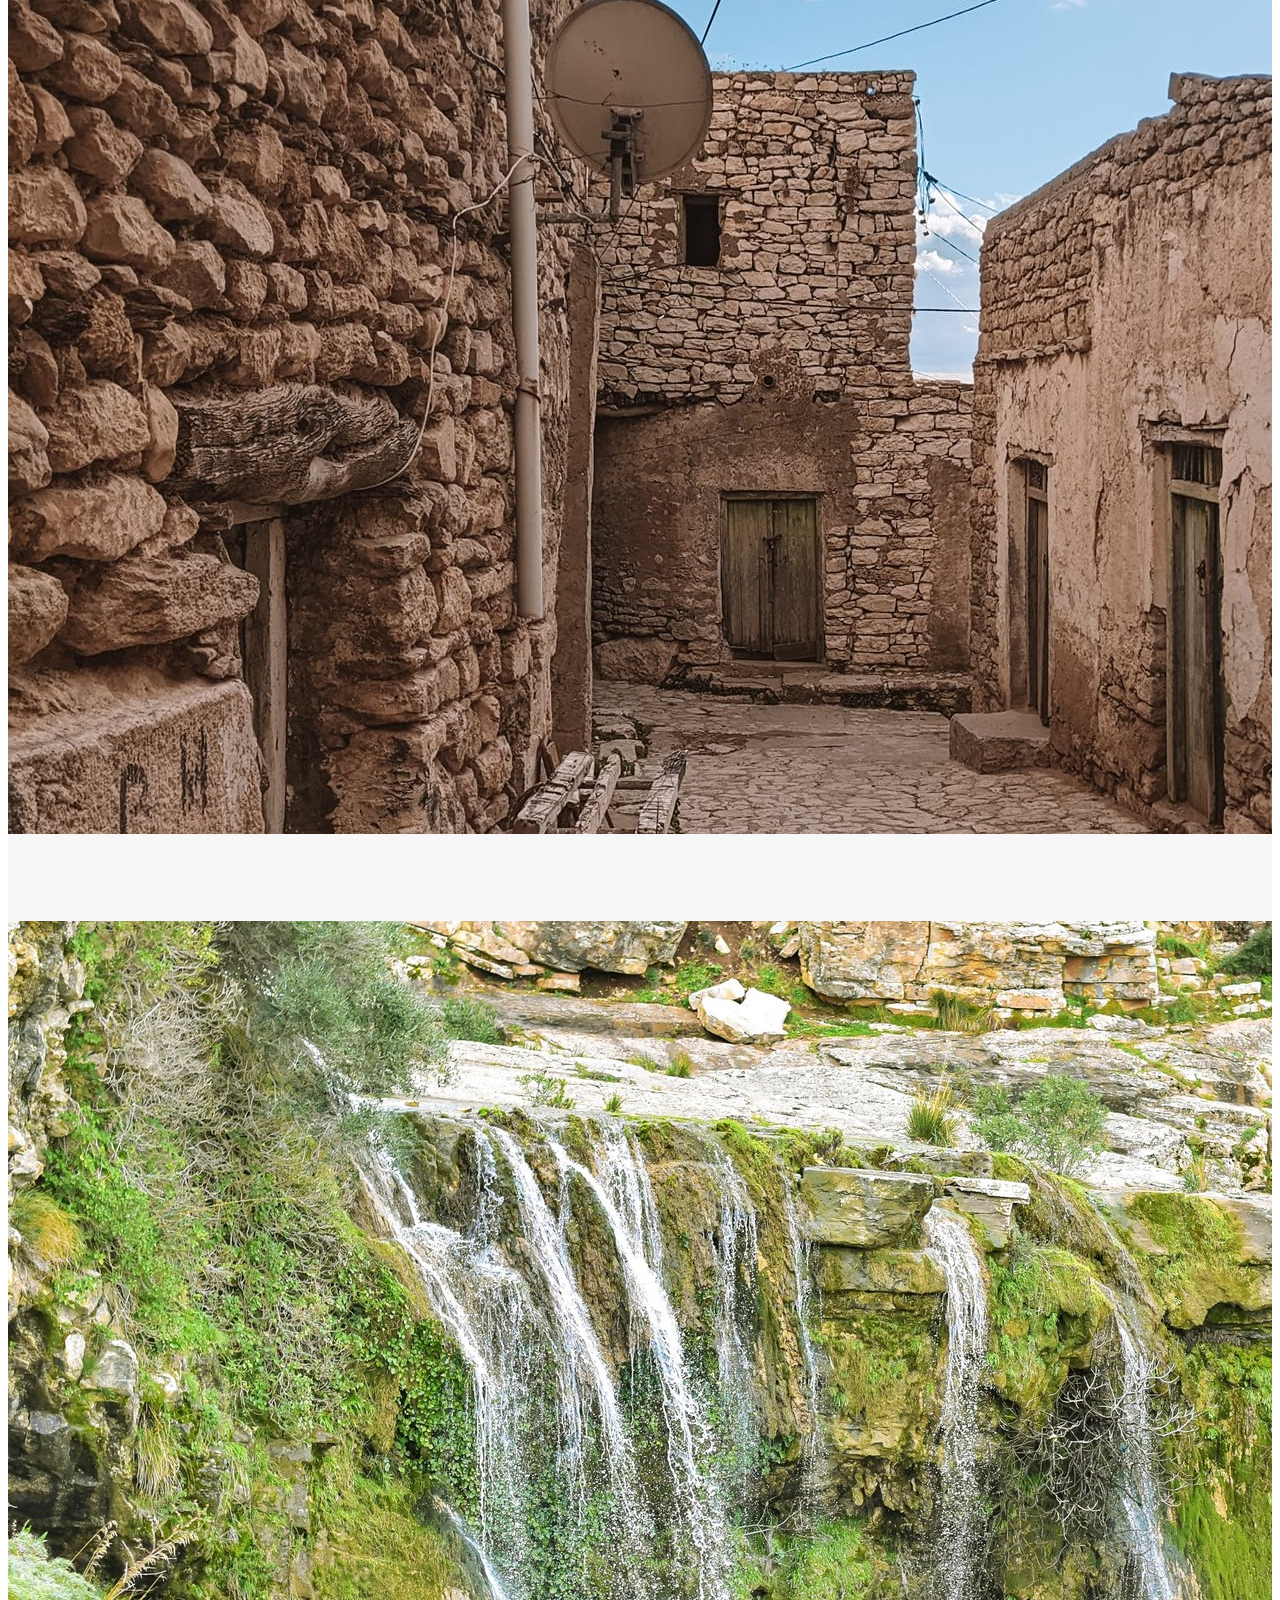
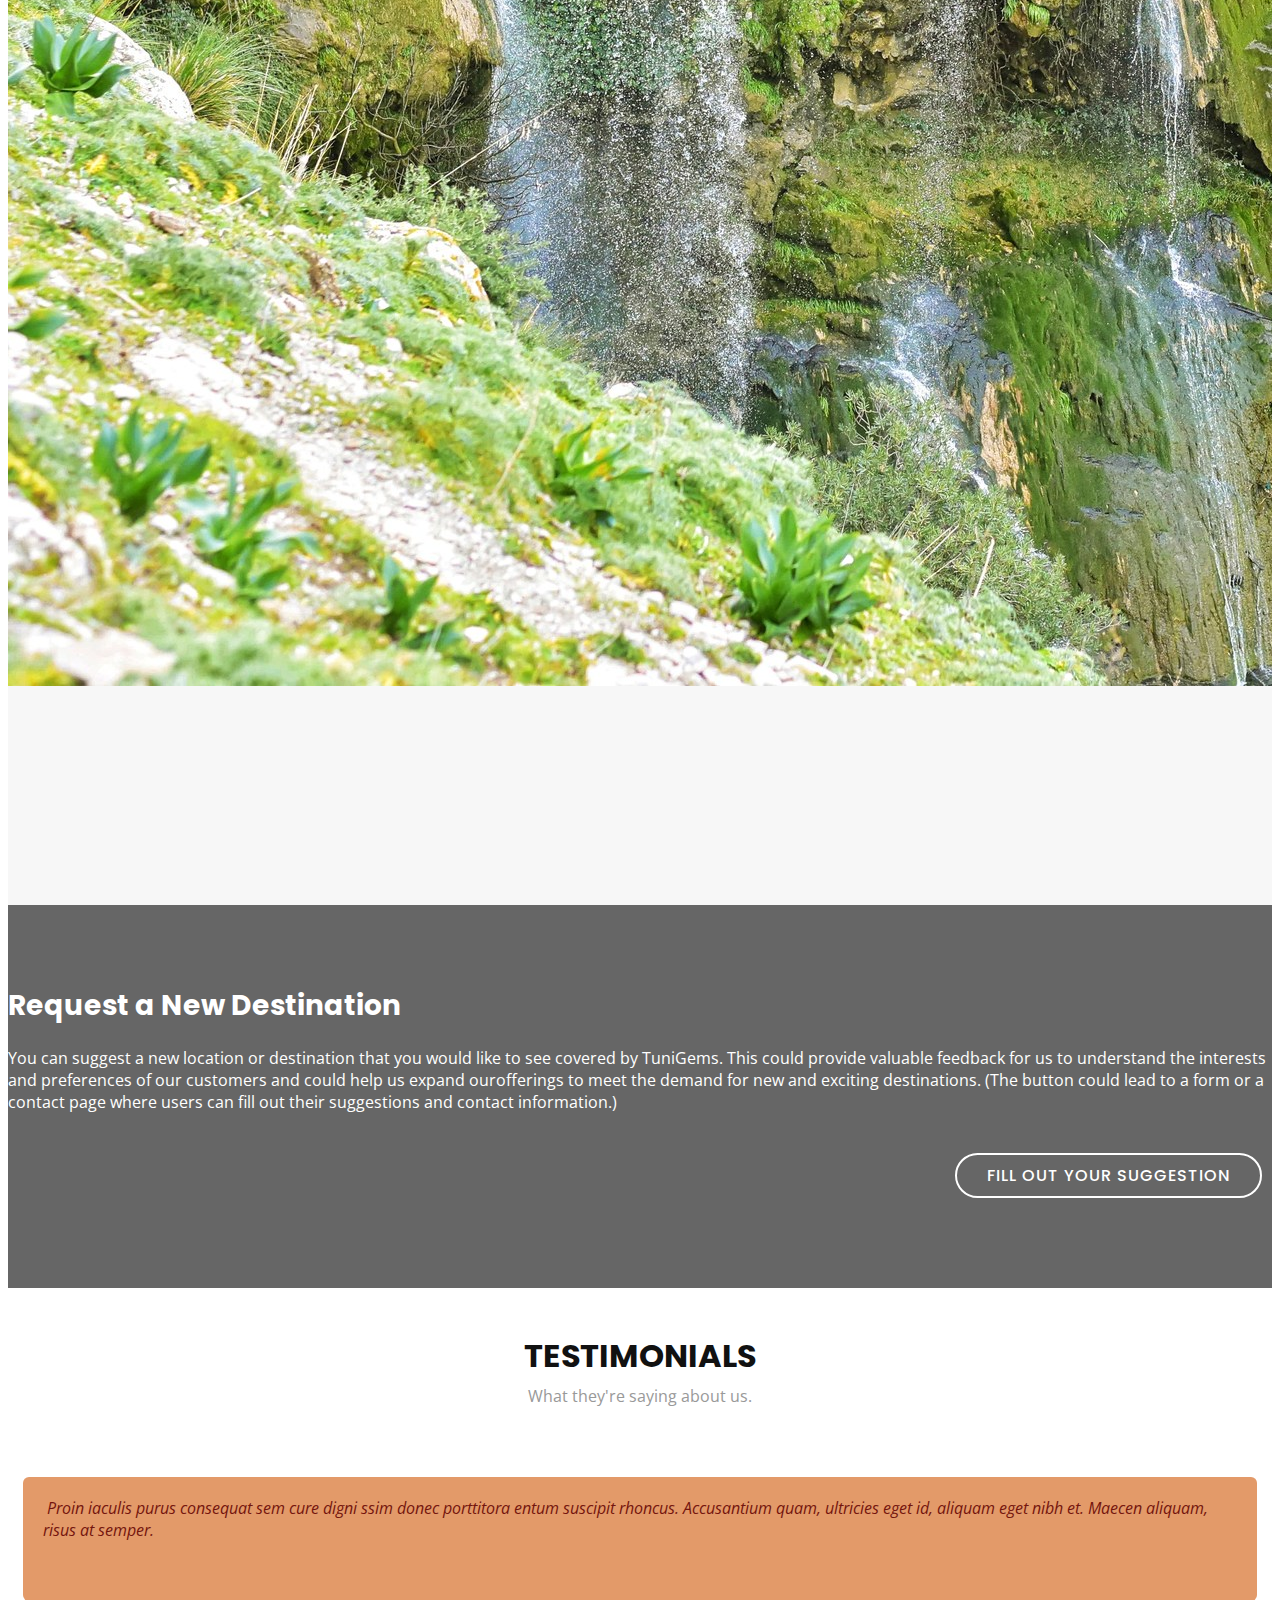
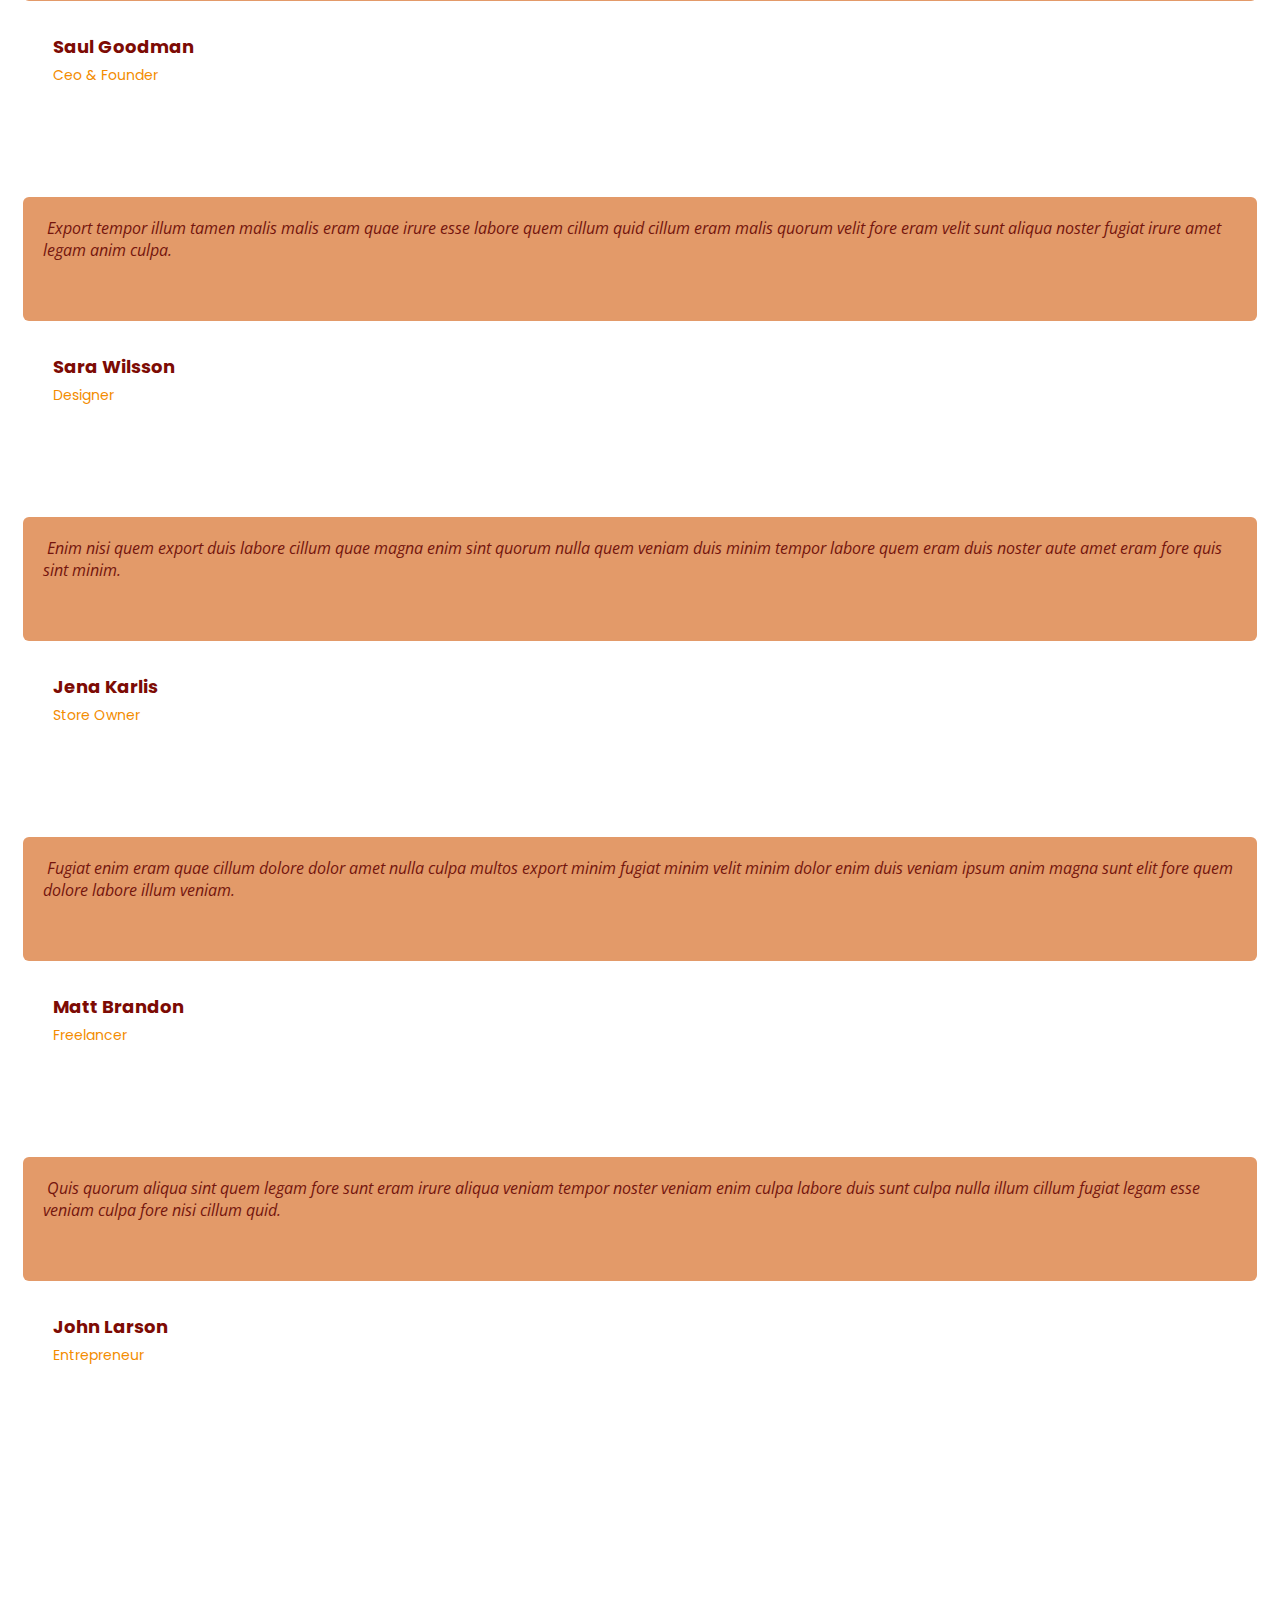
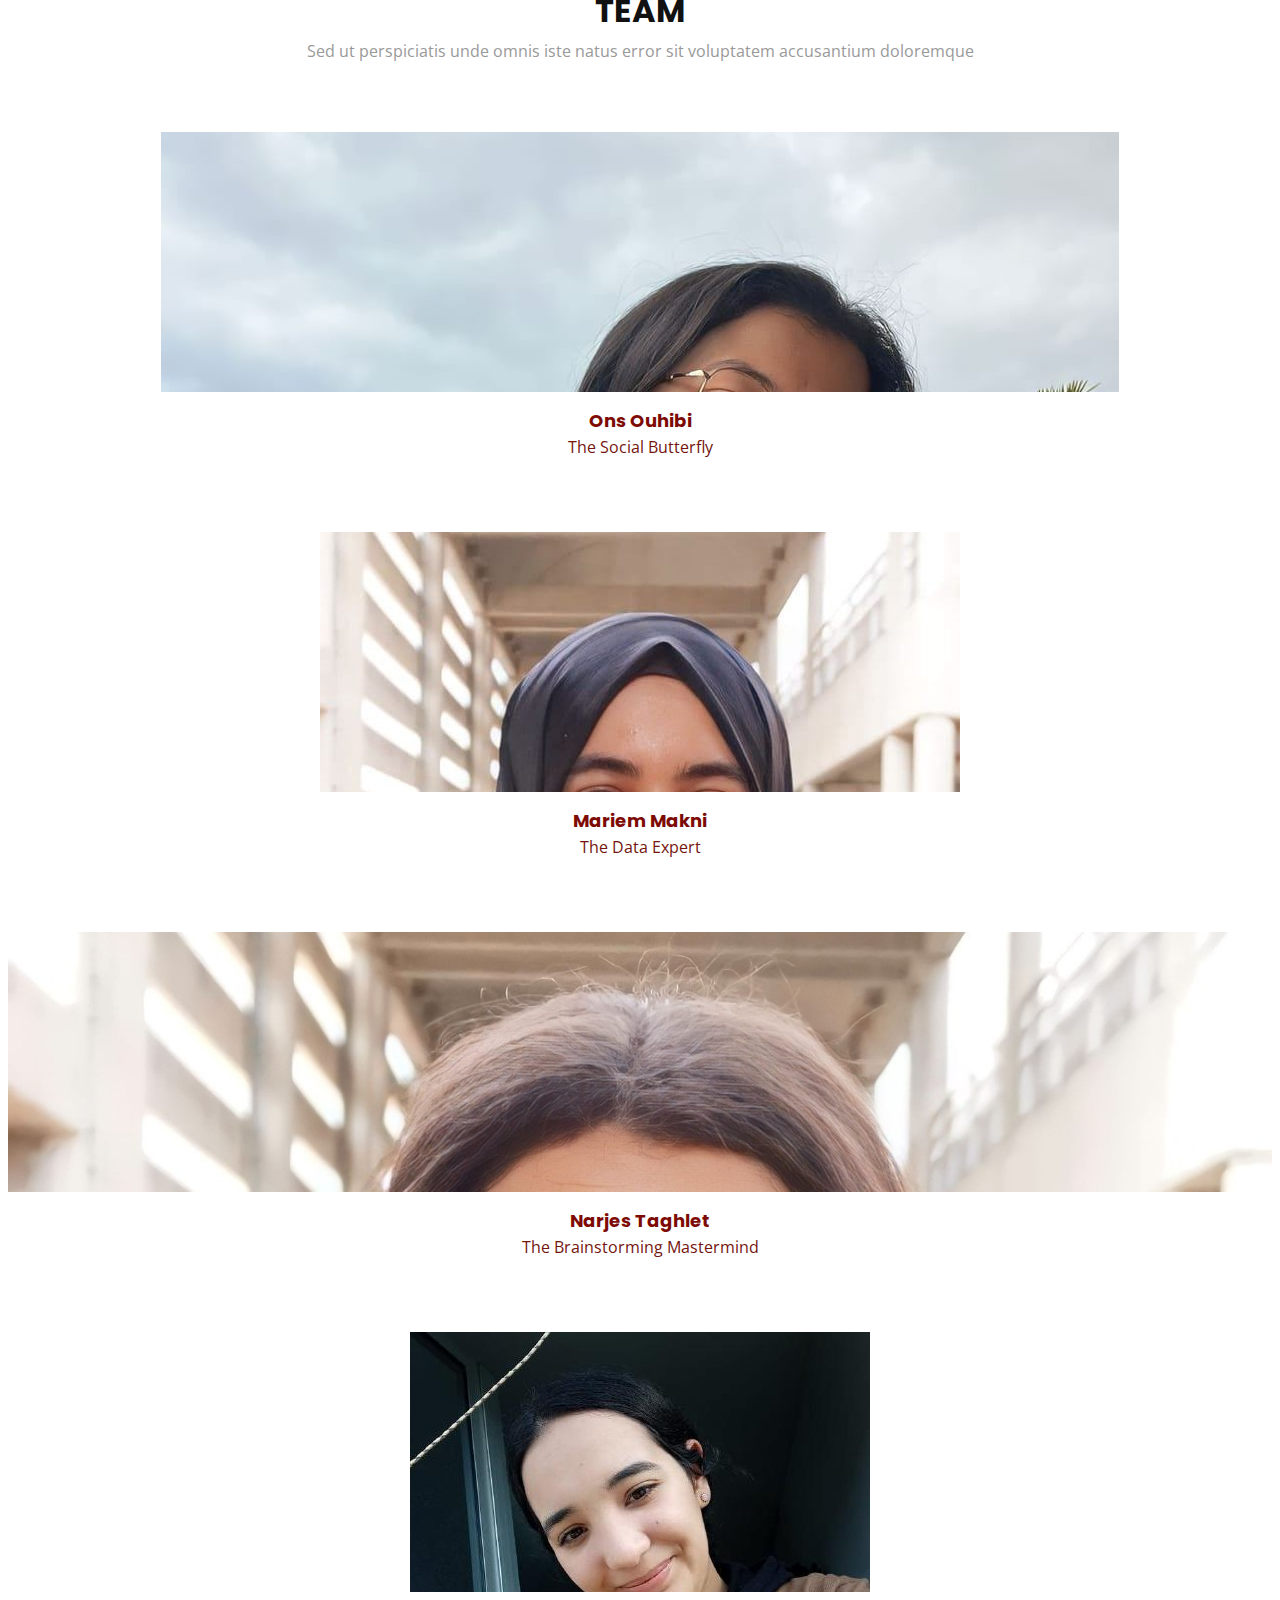
==== commit 73b0424f: "Update index.html" ====
--- a/index.html
+++ b/index.html
@@ -50,7 +50,7 @@
           <li><a class="nav-link scrollto" href="#testimonials">Testimonials</a></li>
 <li><a class="nav-link" href="quiz.html">TuniQuizz</a></li>
           <li><a class="nav-link scrollto" href="#adventure">Tuni-Click Adventure </a></li>
-          <li><a class="nav-link scrollto" href="#contact">Contact Us</a></li>
+          <li><a class="nav-link scrollto" href="#Contact">Contact Us</a></li>
         </ul>
         <i class="bi bi-list mobile-nav-toggle"></i>
       </nav><!-- .navbar -->
@@ -109,6 +109,7 @@
           </div>
         </section><!-- End Cliens Section -->
 
+    
     <!-- ======= About Section ======= -->
     <section id="about">
       <div id ="yDiv" class="container" data-aos="fade-up">
@@ -365,7 +366,7 @@
               <h4>Jandouba</h4>
               <p>A city in northwestern Tunisia</p>
               <a href="assets/img/portfolio/Jandouba.jpg" data-gallery="portfolioGallery" class="portfolio-lightbox preview-link" title="App 1"><i class="bx bx-plus"></i></a>
-              <a href="jandouba-details.html" class="details-link" title="More Details"><i class="bx bx-link"></i></a>
+              <a href="portfolio-details.html" class="details-link" title="More Details"><i class="bx bx-link"></i></a>
             </div>
           </div>
 
@@ -489,7 +490,7 @@
               <div class="testimonial-item">
                 <p>
                   <i class="bx bxs-quote-alt-left quote-icon-left"></i>
-                  I had an incredible experience with TuniGems. The guides were knowledgeable and professional, and the activities were so much fun. I highly recommend this pack to anyone looking for a thrilling adventure.
+                  Proin iaculis purus consequat sem cure digni ssim donec porttitora entum suscipit rhoncus. Accusantium quam, ultricies eget id, aliquam eget nibh et. Maecen aliquam, risus at semper.
                   <i class="bx bxs-quote-alt-right quote-icon-right"></i>
                 </p>
                 <img src="assets/img/haja.jpg" class="testimonial-img" alt="">
@@ -503,7 +504,7 @@
               <div class="testimonial-item">
                 <p>
                   <i class="bx bxs-quote-alt-left quote-icon-left"></i>
-                  I was a bit nervous about trying some of the activities, but the guides were so patient anf they made me feel safe, and I ended up having the time of my life. Thank you for this experience.
+                  Export tempor illum tamen malis malis eram quae irure esse labore quem cillum quid cillum eram malis quorum velit fore eram velit sunt aliqua noster fugiat irure amet legam anim culpa.
                   <i class="bx bxs-quote-alt-right quote-icon-right"></i>
                 </p>
                 <img src="assets/img/haja.jpg" class="testimonial-img" alt="">
@@ -518,7 +519,7 @@
               <div class="testimonial-item">
                 <p>
                   <i class="bx bxs-quote-alt-left quote-icon-left"></i>
-                  I took my family on this adventure pack and we had a good time. My kids loved the activities and we enjoyed learning about the local culture. This was a great way to bond as a family and create memories that will last a lifetime.
+                  Enim nisi quem export duis labore cillum quae magna enim sint quorum nulla quem veniam duis minim tempor labore quem eram duis noster aute amet eram fore quis sint minim.
                   <i class="bx bxs-quote-alt-right quote-icon-right"></i>
                 </p>
                 <img src="assets/img/haja.jpg" class="testimonial-img" alt="">
@@ -531,8 +532,8 @@
               <div class="testimonial-item">
                 <p>
                   <i class="bx bxs-quote-alt-left quote-icon-left"></i>
-                  The mountain climbing and canyoning were intense, but the guides were so skilled and supportive. I felt a real sense of accomplishment at the end of the trip. Thank you to all the local guides that helped me navigate.                
-                   <i class="bx bxs-quote-alt-right quote-icon-right"></i>
+                  Fugiat enim eram quae cillum dolore dolor amet nulla culpa multos export minim fugiat minim velit minim dolor enim duis veniam ipsum anim magna sunt elit fore quem dolore labore illum veniam.
+                  <i class="bx bxs-quote-alt-right quote-icon-right"></i>
                 </p>
                 <img src="assets/img/haja.jpg" class="testimonial-img" alt="">
                 <h3>Matt Brandon</h3>
@@ -545,7 +546,8 @@
               <div class="testimonial-item">
                 <p>
                   <i class="bx bxs-quote-alt-left quote-icon-left"></i>
-                  I never thought I could do something like this, but the team at this company made it possible. They were patient, professional, and always made safety a top priority. I will never forget this incredible experience.                  <i class="bx bxs-quote-alt-right quote-icon-right"></i>
+                  Quis quorum aliqua sint quem legam fore sunt eram irure aliqua veniam tempor noster veniam enim culpa labore duis sunt culpa nulla illum cillum fugiat legam esse veniam culpa fore nisi cillum quid.
+                  <i class="bx bxs-quote-alt-right quote-icon-right"></i>
                 </p>
                 <img src="assets/img/haja.jpg" class="testimonial-img" alt="">
                 <h3>John Larson</h3>
@@ -724,23 +726,18 @@
     <br>
   </main><!-- End #main -->
 
- <!-- ======= Footer ======= -->
- <footer id="footer">
-  <div class="footer-top">
+  <!-- ======= Footer ======= -->
+  <footer id="footer">
+    <div class="footer-top">
+      <div class="container">
+
+      </div>
+    </div>
+
     <div class="container">
-
+      
     </div>
-  </div>
-
-  <div class="container">
-    <div class="copyright">
-      &copy; Copyright <strong>RT3</strong>. All Rights Reserved
-    </div>
-    <div class="credits">
-      Designed by <a href="https://bootstrapmade.com/">Mouna, Narjes, Ons, Mariem and Wissal <3 </a>
-    </div>
-  </div>
-</footer><!-- End Footer -->
+  </footer><!-- End Footer -->
 
   <a href="#" class="back-to-top d-flex align-items-center justify-content-center"><i class="bi bi-arrow-up-short"></i></a>
 
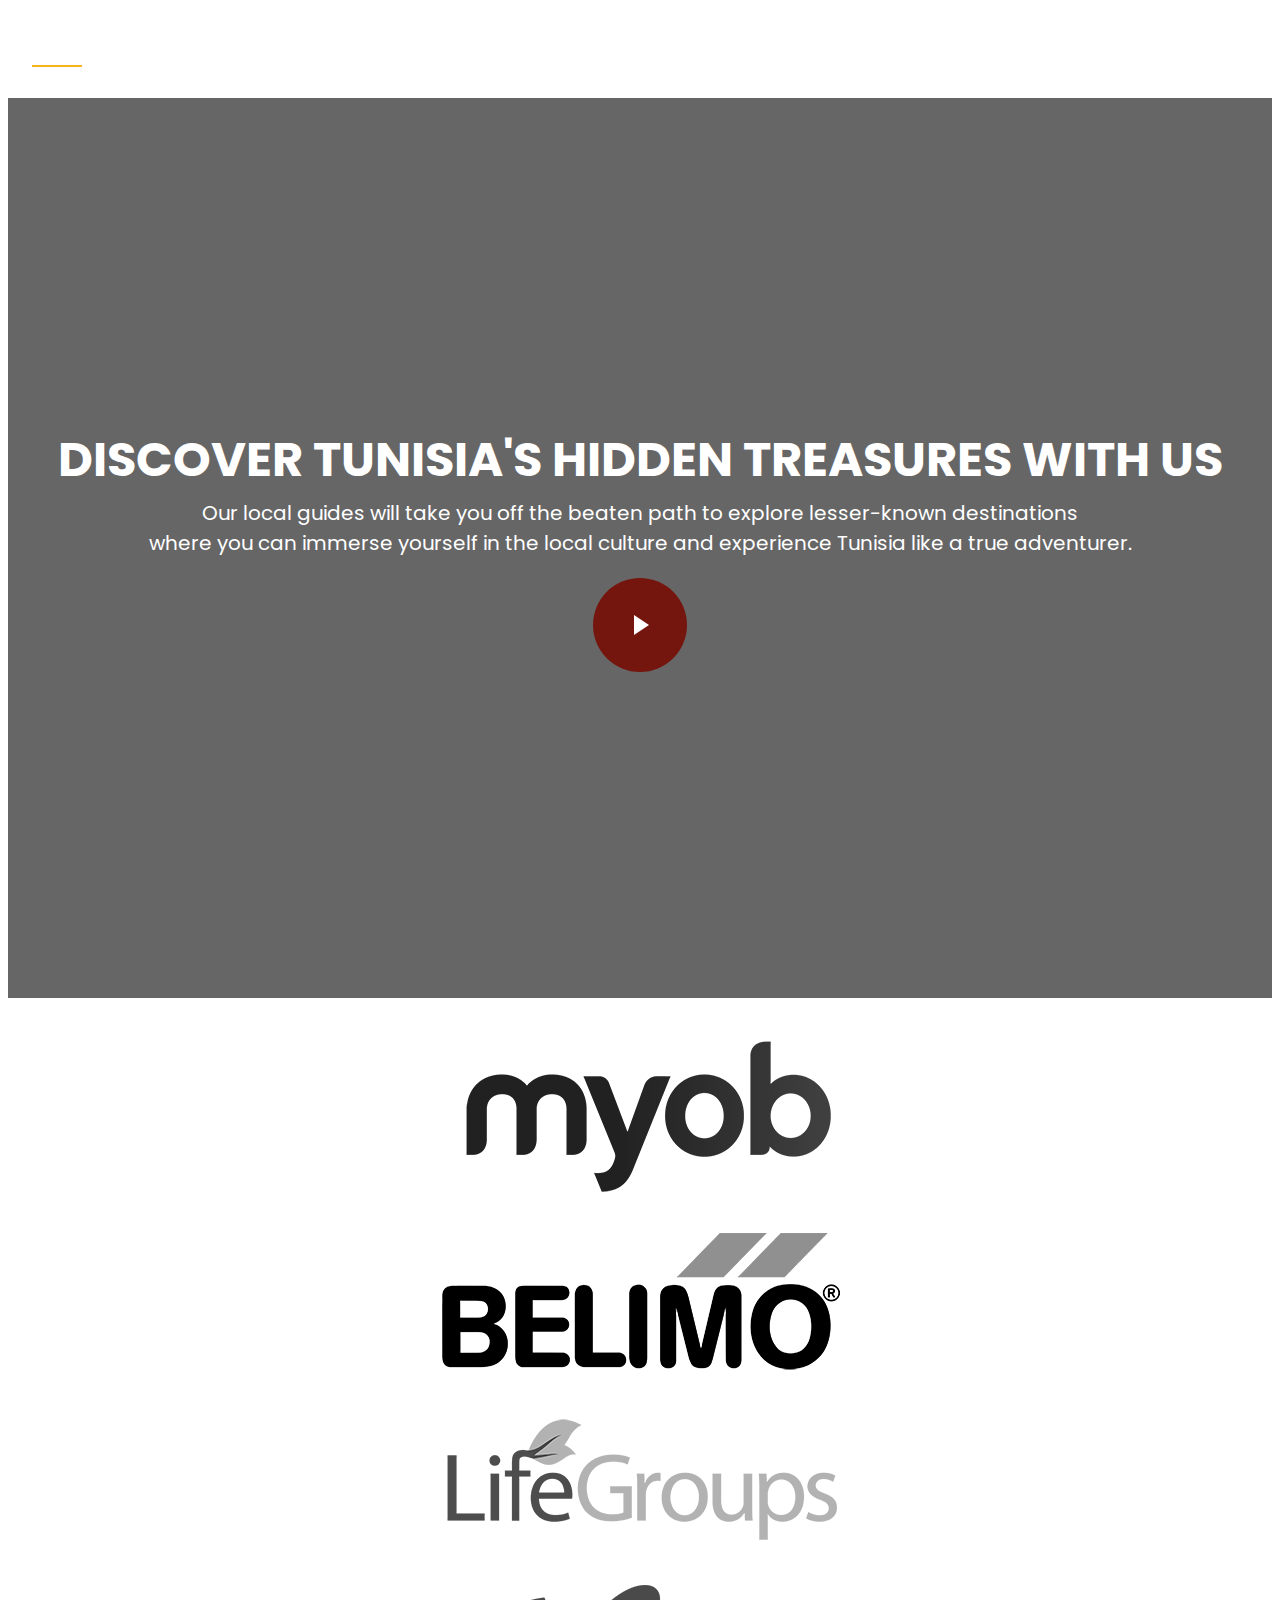
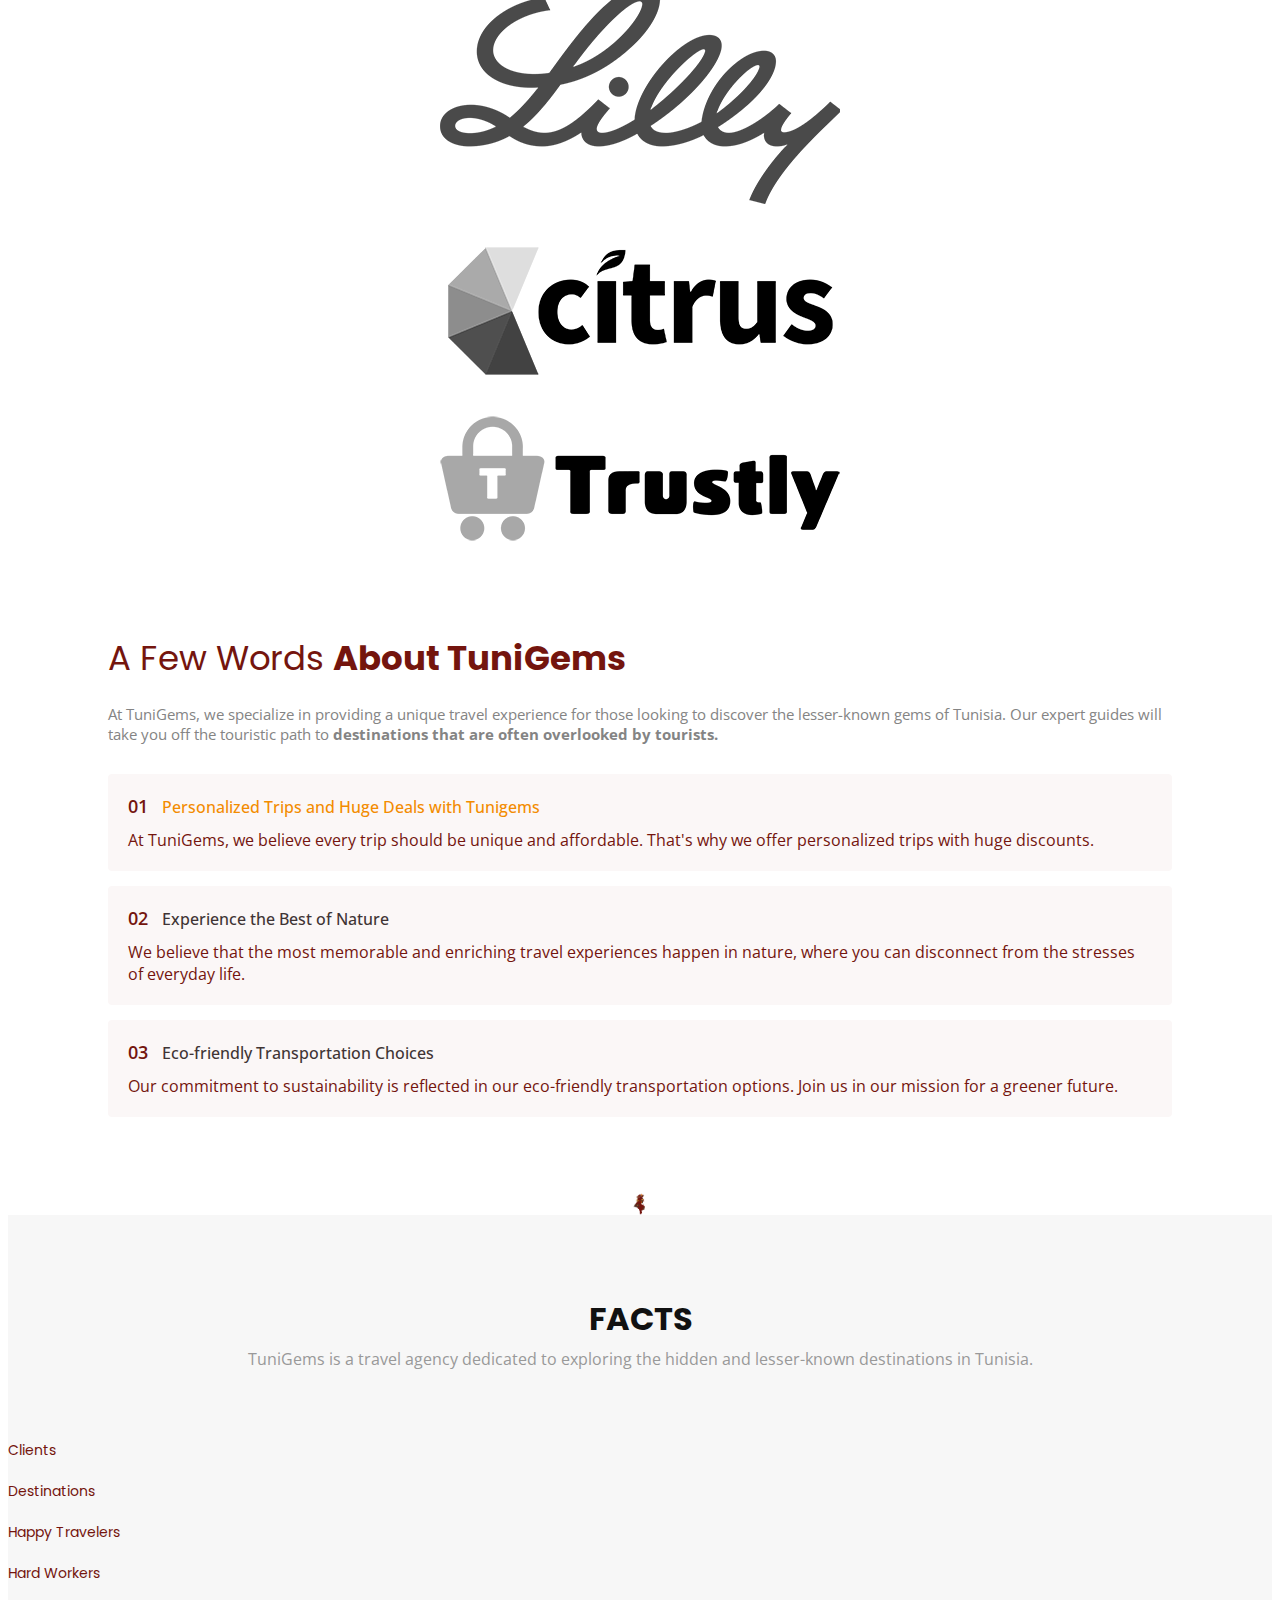
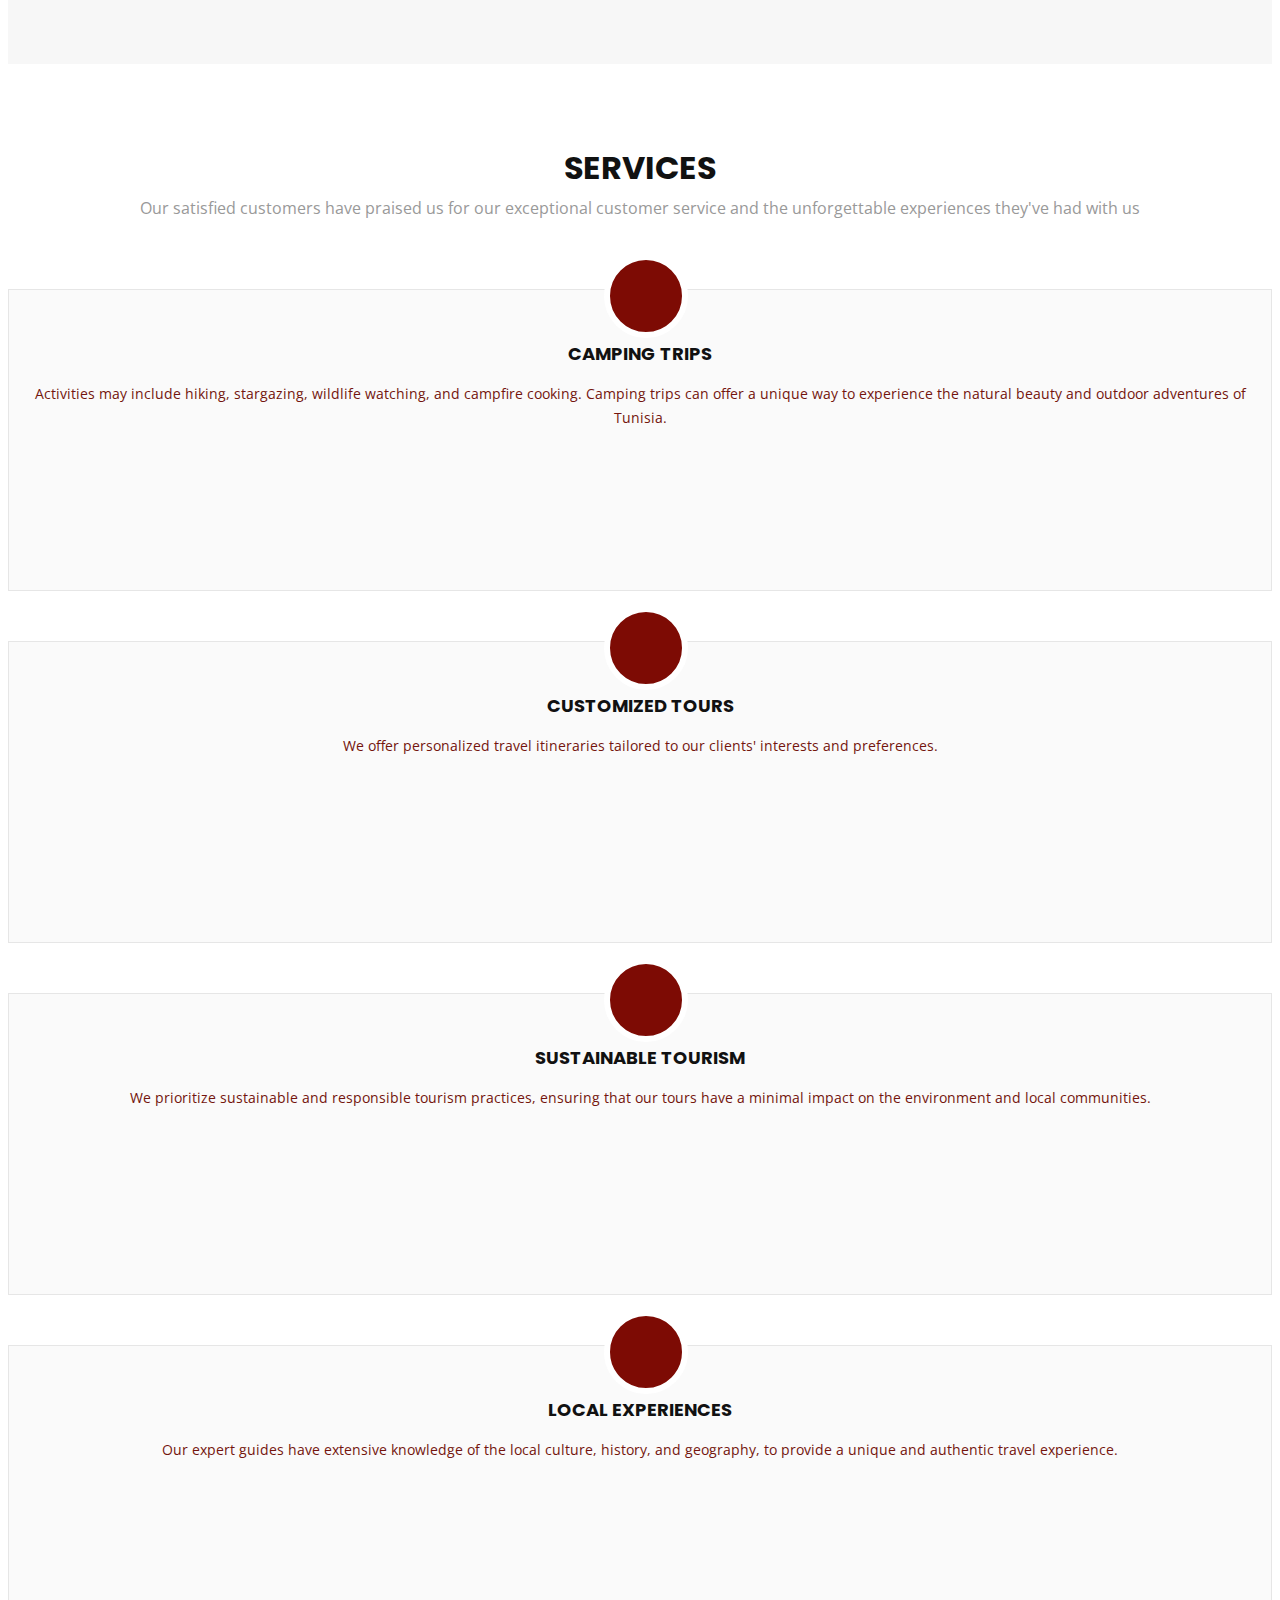
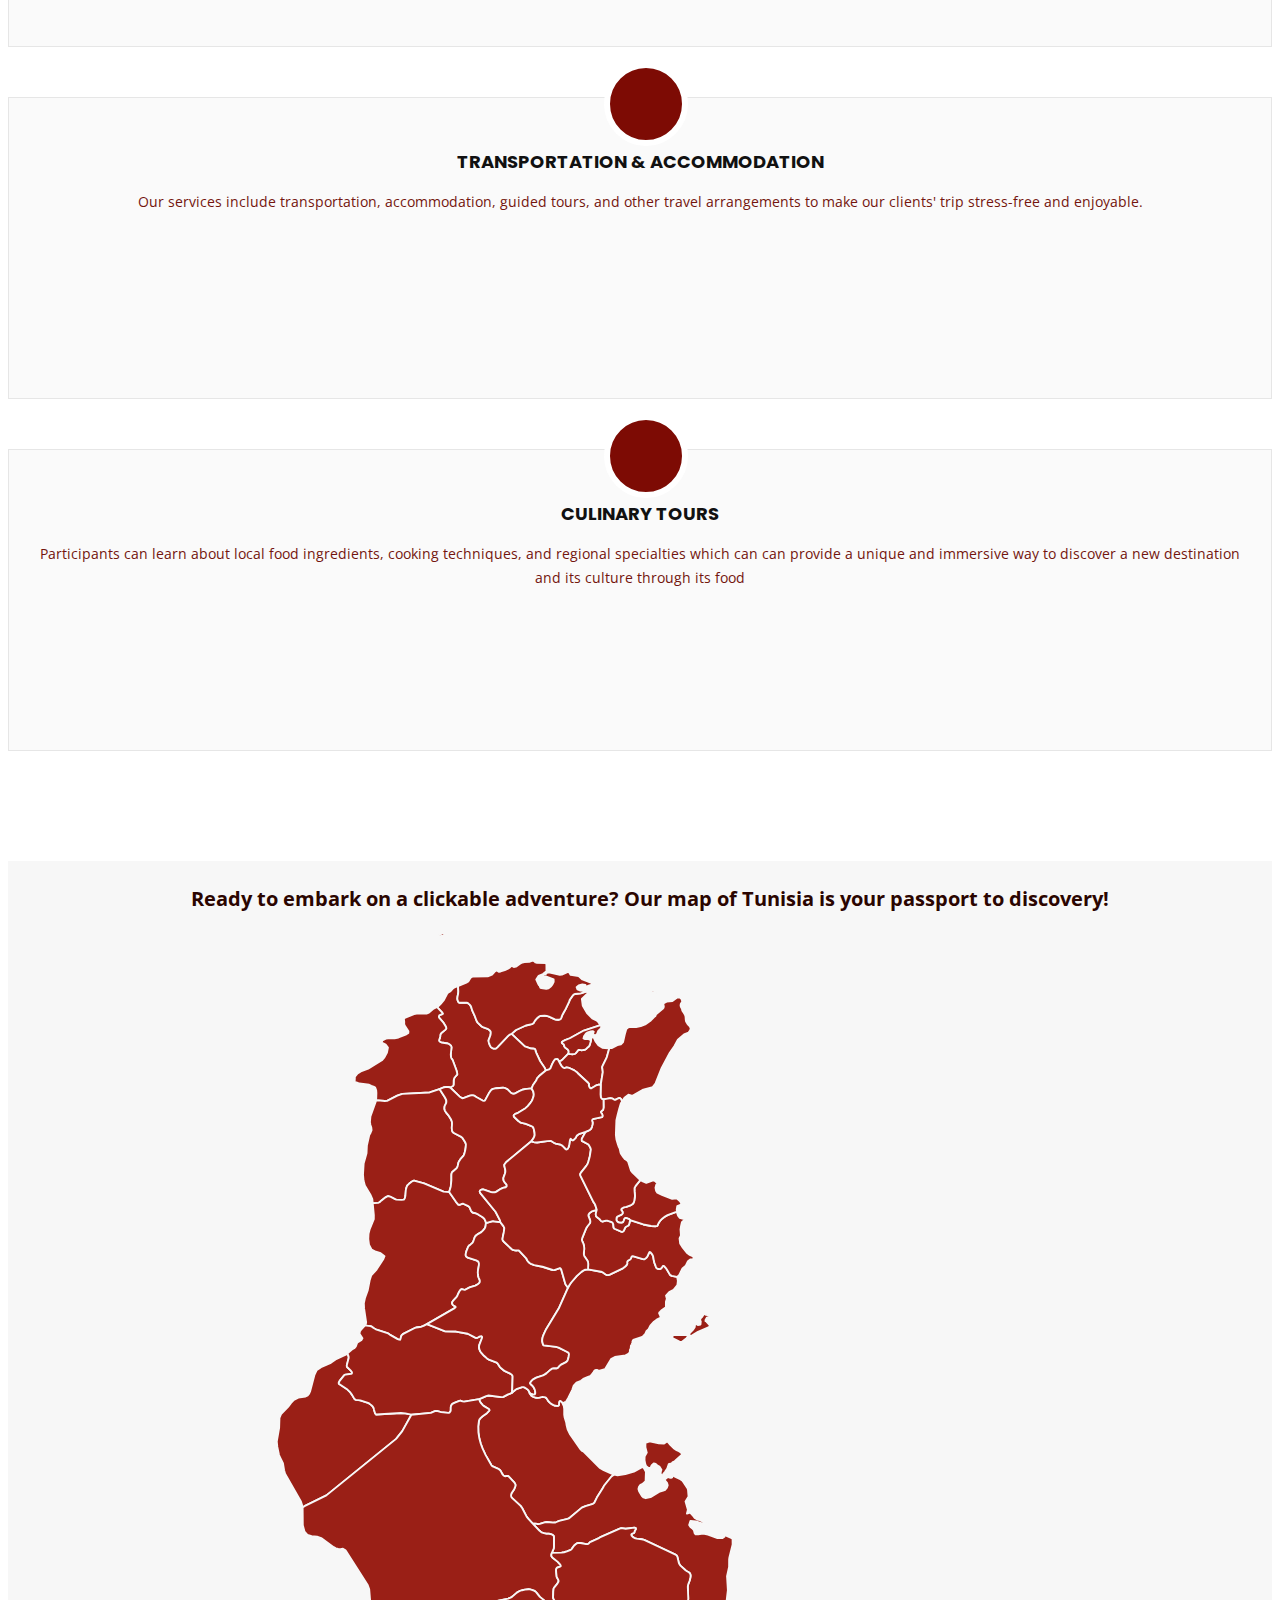
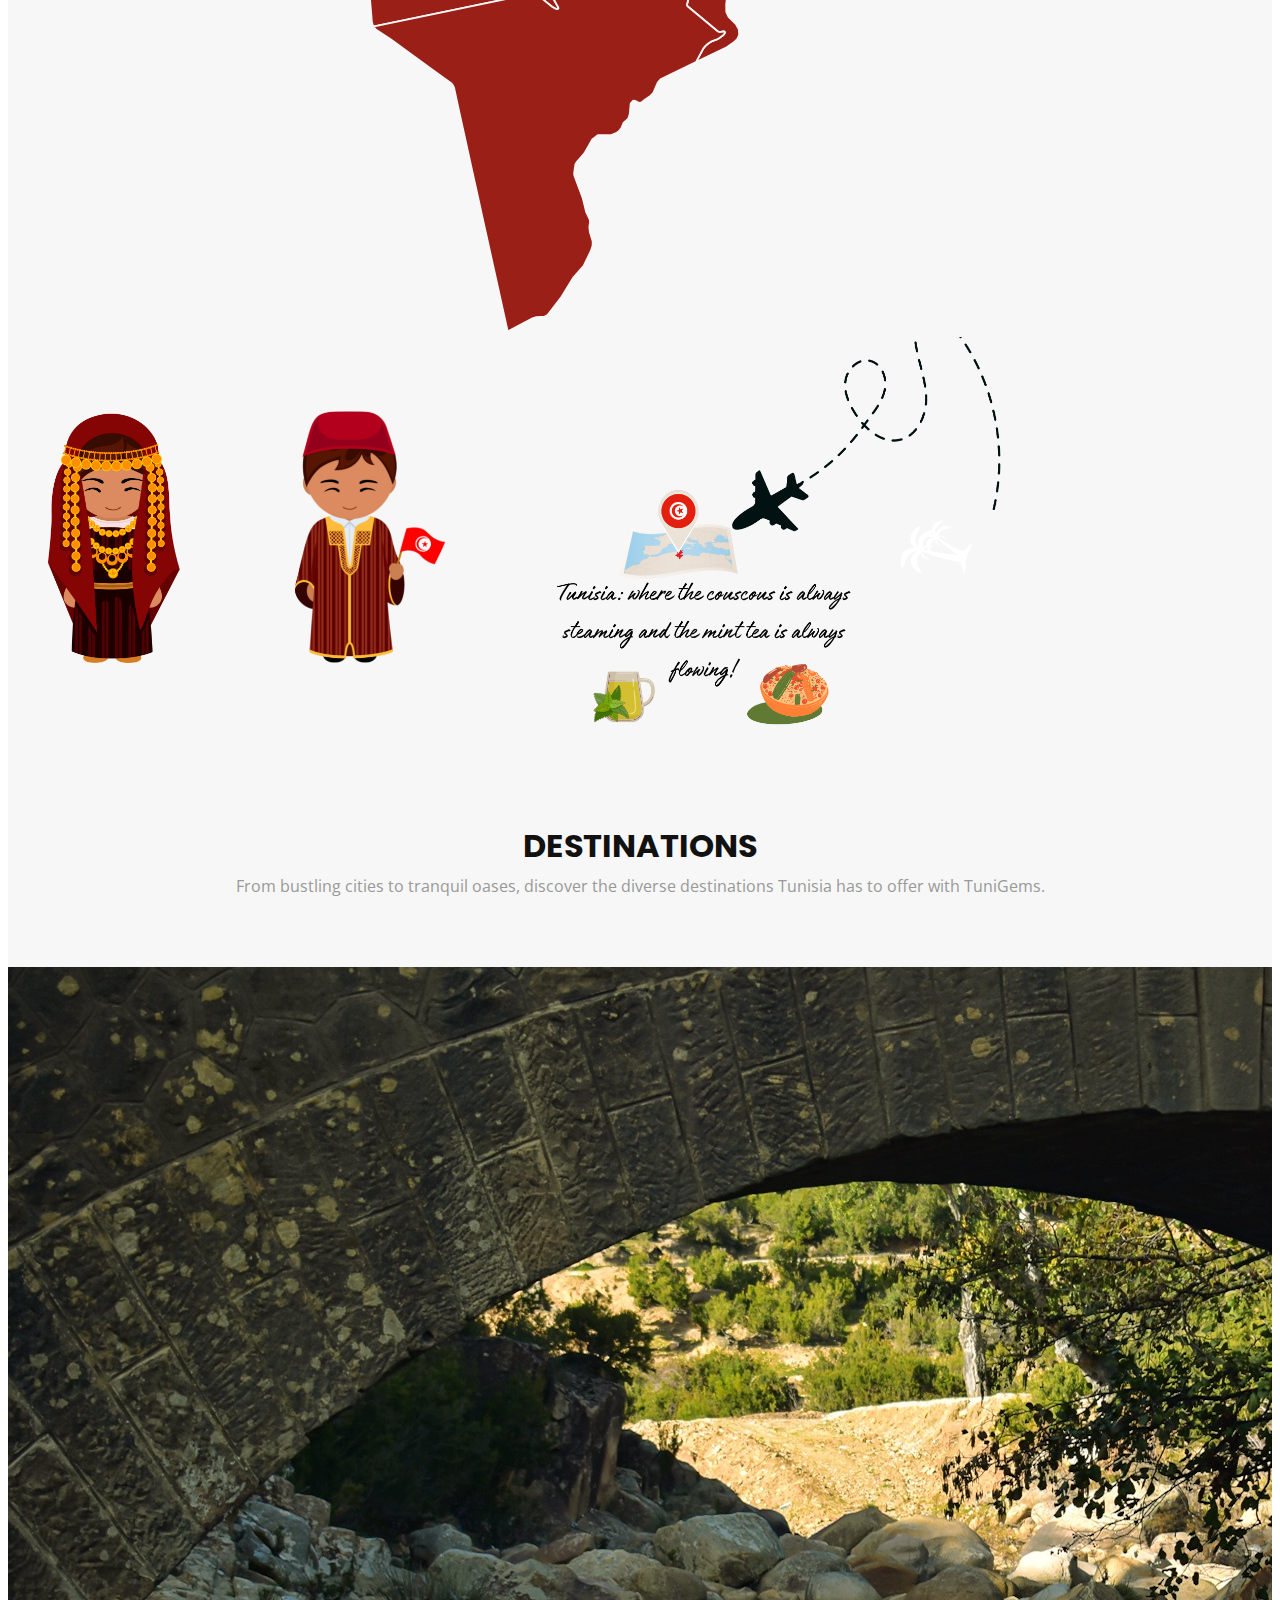
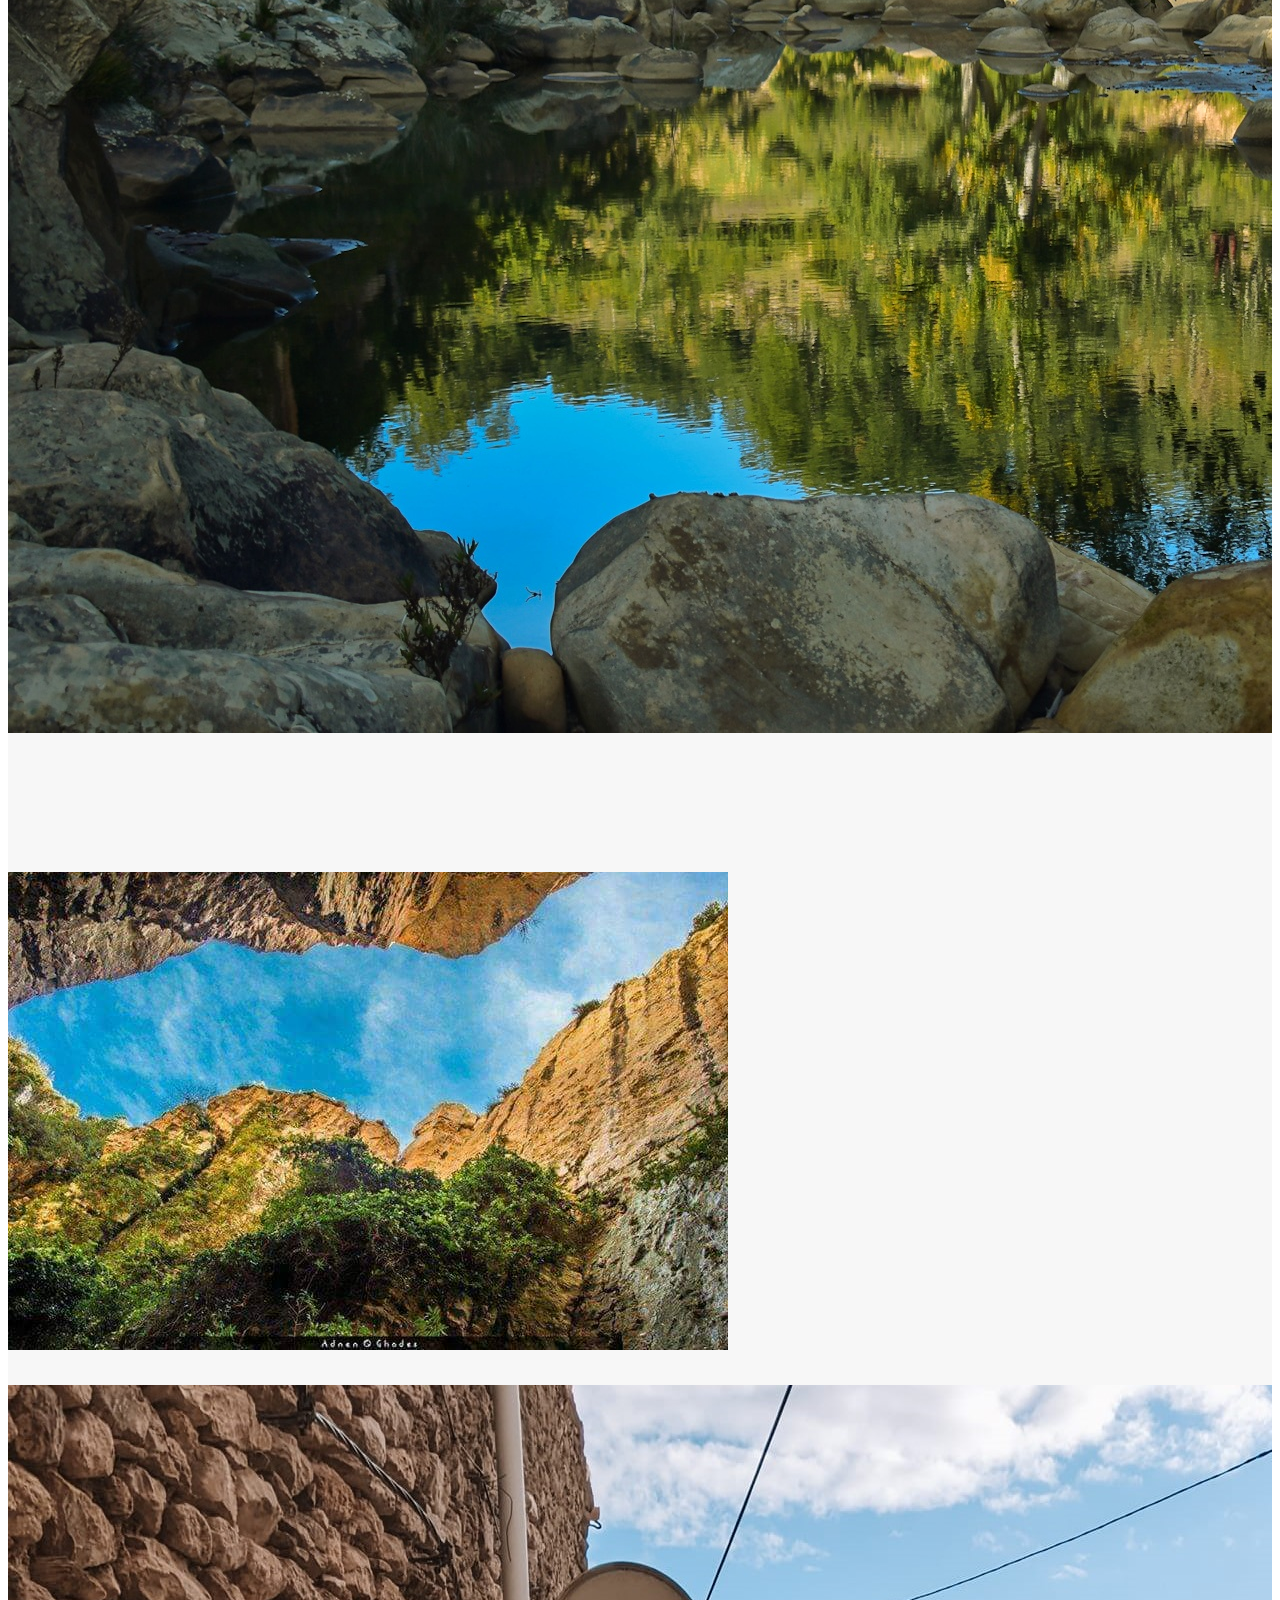
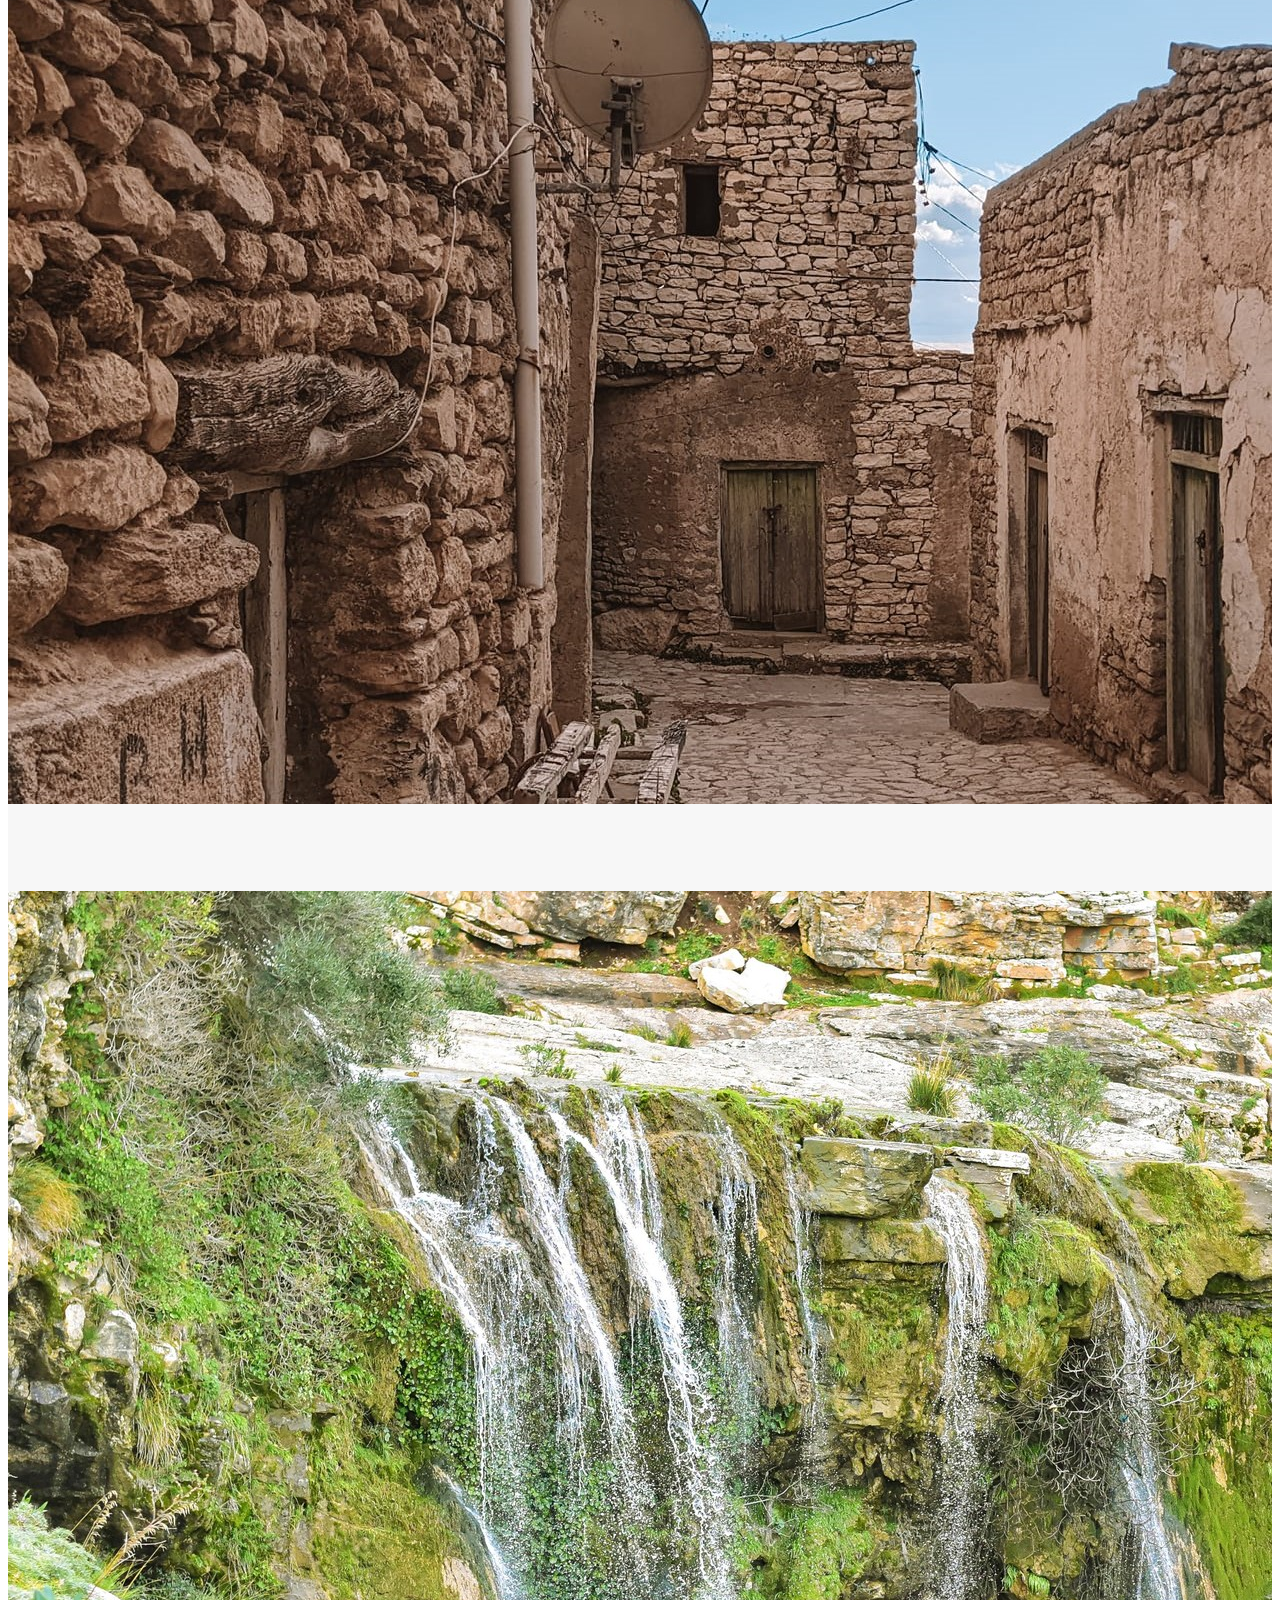
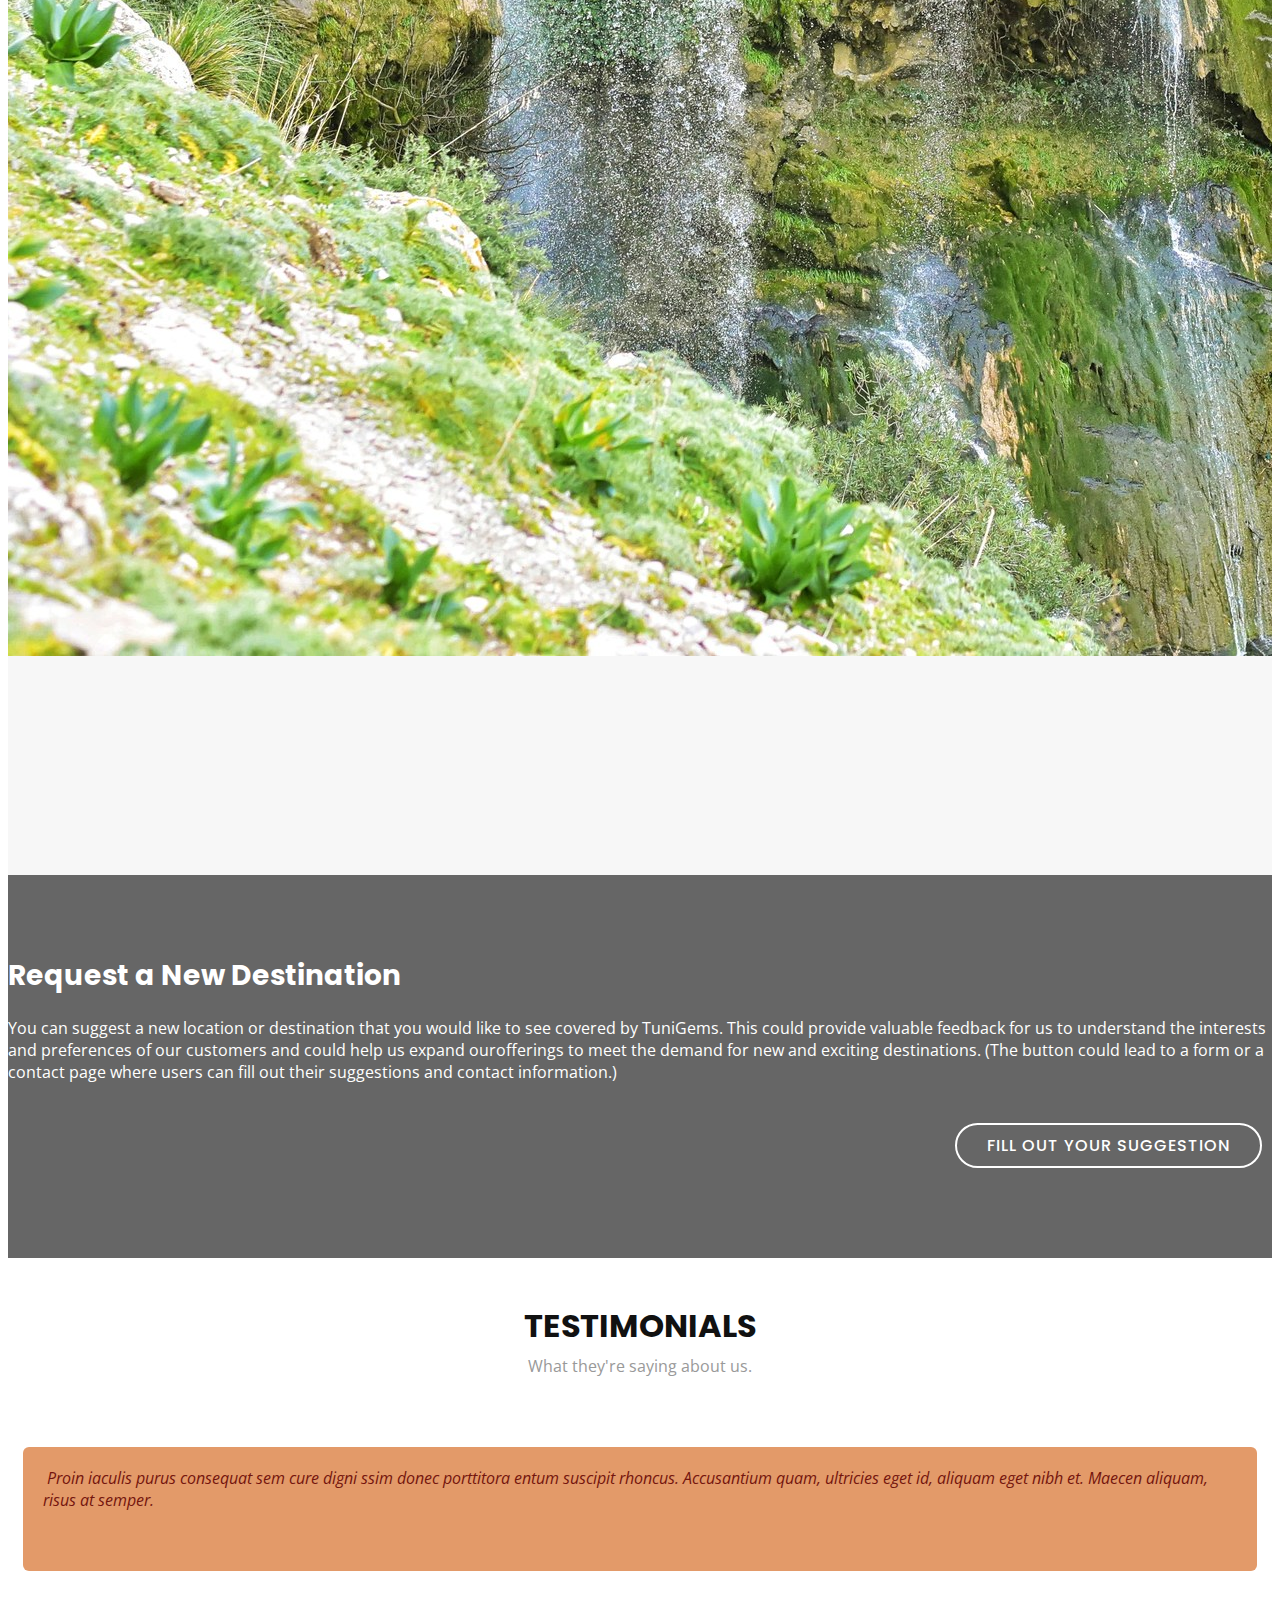
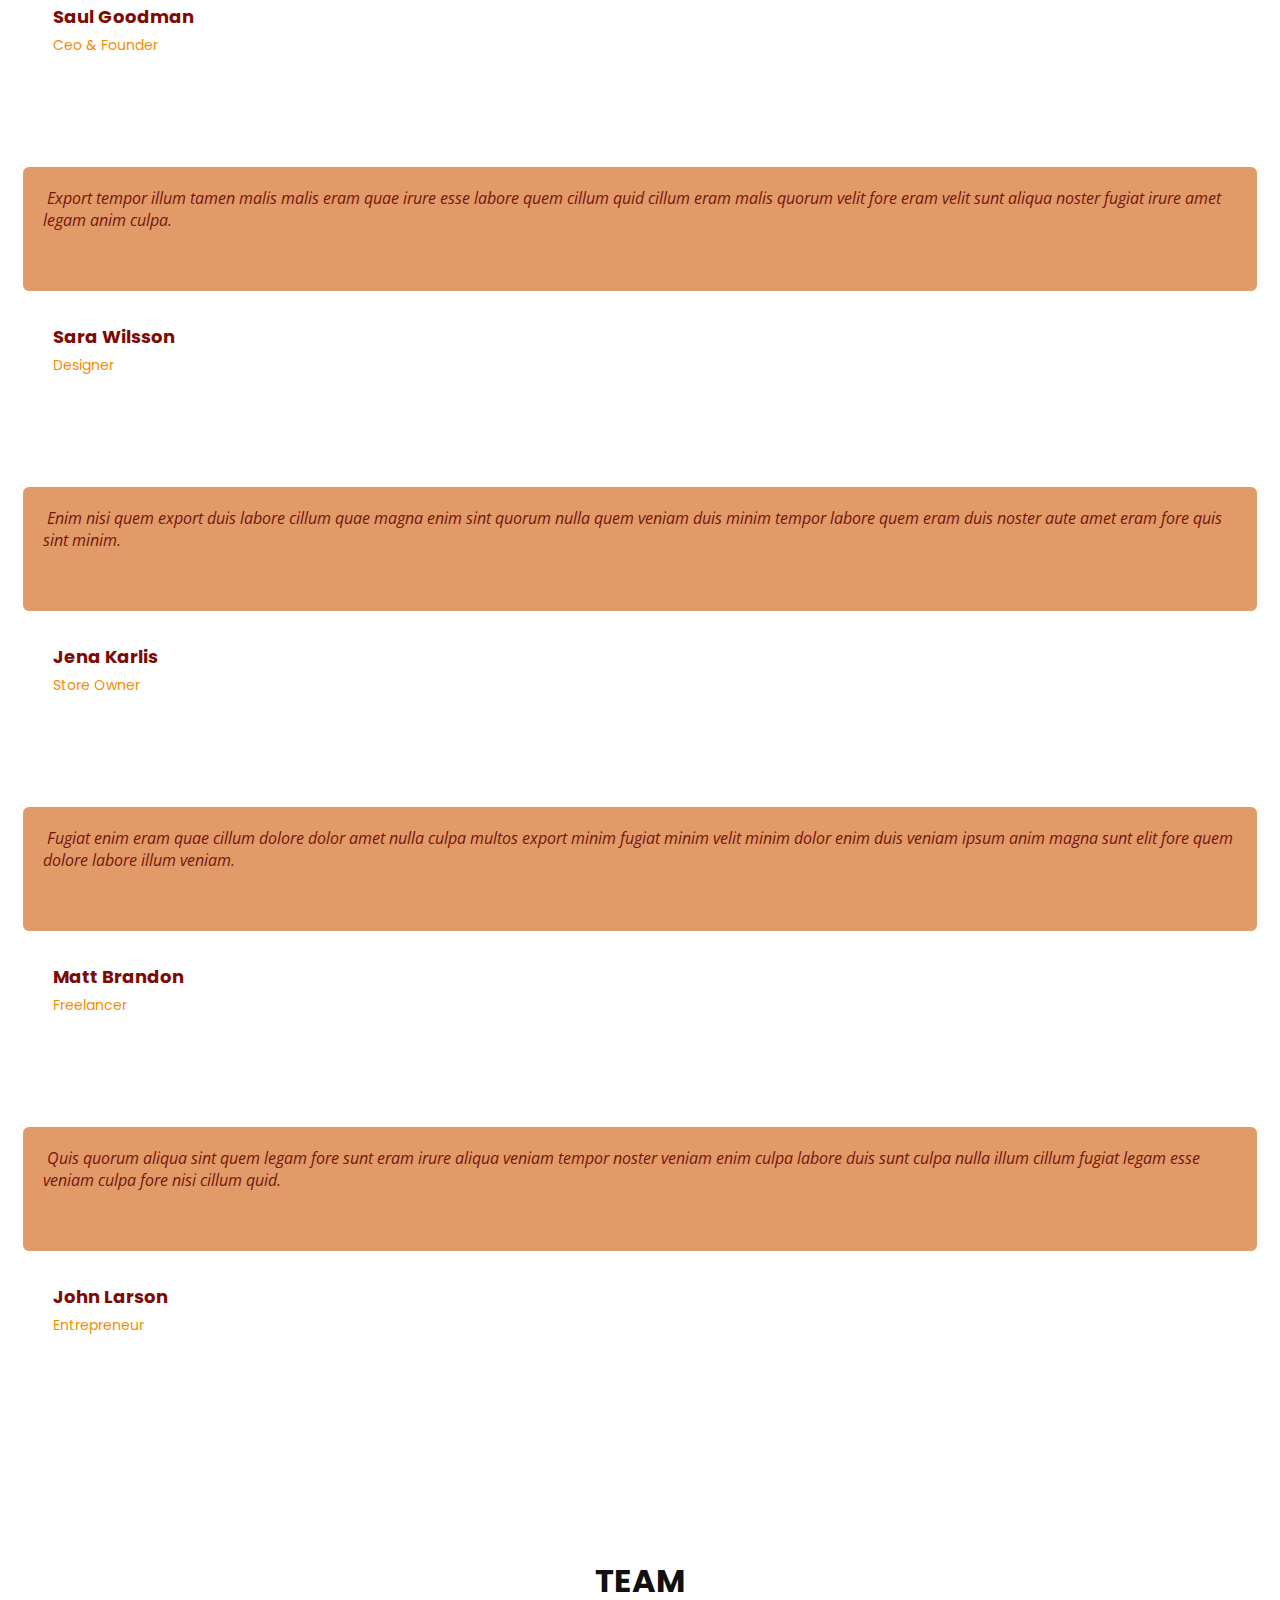
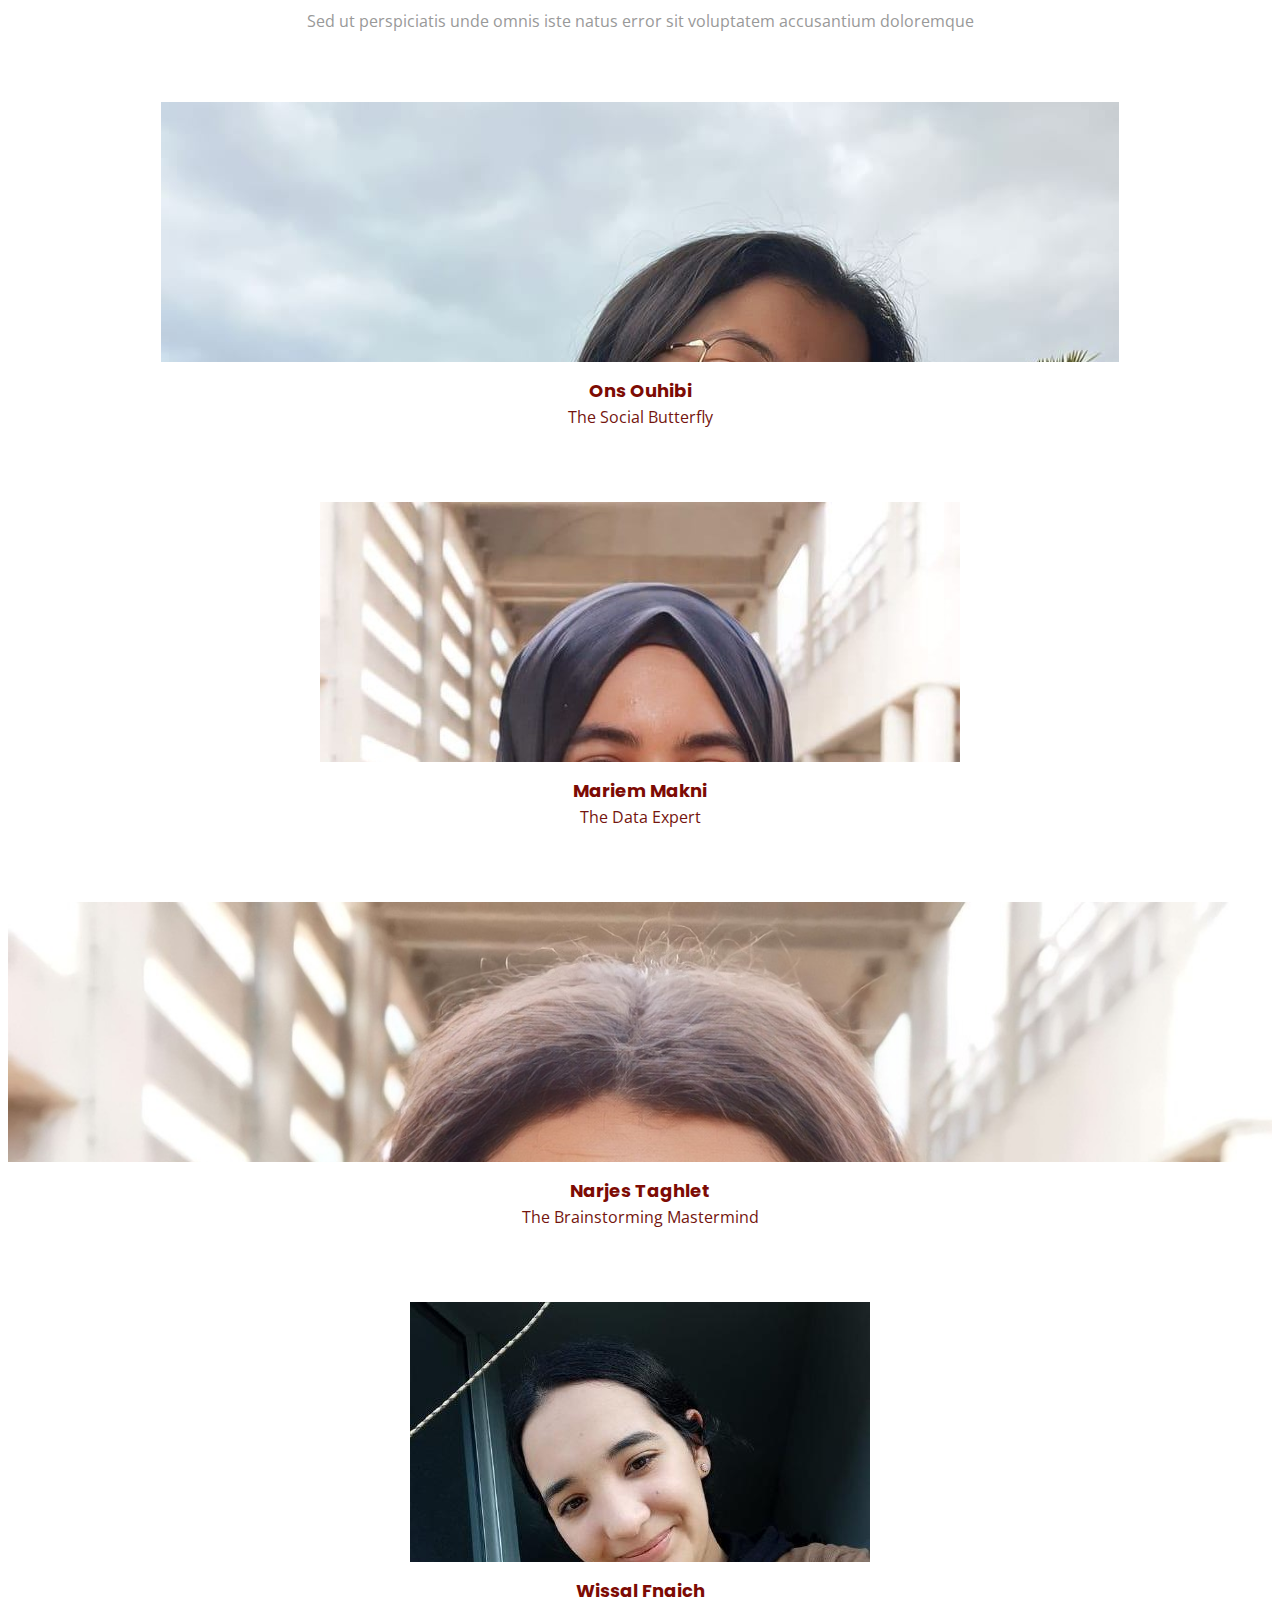
==== commit a9aa49f9: "about us" ====
--- a/index.html
+++ b/index.html
@@ -32,6 +32,7 @@
 <body data-spy="scroll" data-target="#navbar">
 
   <!-- ======= Header ======= -->
+  
   <header id="header" class="fixed-top d-flex align-items-center header-transparent">
     <div class="container d-flex justify-content-between align-items-center">
 
@@ -109,45 +110,60 @@
           </div>
         </section><!-- End Cliens Section -->
 
-    
-    <!-- ======= About Section ======= -->
-    <section id="about">
-      <div id ="yDiv" class="container" data-aos="fade-up">
-        <div class="row about-container">
-
-          <div class="col-lg-12 content order-lg-1 order-2">
-            <h2 class="title">Few Words About Us</h2>
-            <p>
-              At TuniGems, we specialize in providing a unique travel experience for those looking to discover the lesser-known gems of Tunisia. 
-              Our expert guides will take you off the touristic path to explore destinations that are often overlooked by tourists.
-              <br> From the stunning landscapes of the Sahara desert to the bustling medinas of Tunis, we offer a variety of tours and experiences that are designed to showcase the best that Tunisia has to offer.<br> Whether you're interested in history, culture, or adventure, we have something for everyone. 
-              Our personalized service, attention to detail, and commitment to sustainability make us the perfect choice for travelers who want to explore Tunisia in a responsible and meaningful way.            </p>
-
-              <div class="icon-box" data-aos="fade-up" data-aos-delay="100">
-                <div class="icon"><i class="bi bi-cash-coin"></i></div>
-                <h4 class="title"><a href="">Personalized Trips and Huge Deals with Tunigems</a></h4>
-                <p class="description">At TuniGems, we believe every trip should be unique and affordable. That's why we offer personalized trips with huge discounts.</p>
-              </div>
-  
-              <div class="icon-box" data-aos="fade-up" data-aos-delay="200">
-                <div class="icon"><i class="bi bi-tree-fill"></i></div>
-                <h4 class="title"><a href="">Experience the Best of Nature</a></h4>
-                <p class="description">We believe that the most memorable and enriching travel experiences happen in nature, where you can disconnect from the stresses of everyday life.</p>
-              </div>
-  
-              <div class="icon-box" data-aos="fade-up" data-aos-delay="300">
-                <div class="icon"><i class="bi bi-bicycle"></i></div>
-                <h4 class="title"><a href="">Eco-friendly Transportation Choices</a></h4>
-                <p class="description">Our commitment to sustainability is reflected in our eco-friendly transportation options. Join us in our mission for a greener future.</p>
-              </div>
-  
-            </div>
-  
-            <div class="" data-aos="fade-left" data-aos-delay="100"></div>
-          </div>
-
-      </div>
-    </section><!-- End About Section -->
+
+      <!-- ======= Why Us Section ======= -->
+      <section id="why-us" class="why-us section-bg">
+        <div class="container-fluid" data-aos="fade-up">
+  
+          <div class="row">
+  
+            <div class="col-lg-7 d-flex flex-column justify-content-center align-items-stretch  order-2 order-lg-1">
+  
+              <div class="content">
+                <h3>A Few Words  <strong>About TuniGems</strong></h3>
+                <p>
+                  At TuniGems, we specialize in providing a unique travel experience for those looking to discover the lesser-known gems of Tunisia. 
+                  Our expert guides will take you off the touristic path to <strong>destinations that are often overlooked by tourists. </strong>              </p>
+              </div>
+  
+              <div class="accordion-list">
+                <ul>
+                  <li>
+                    <a data-bs-toggle="collapse" class="collapse" data-bs-target="#accordion-list-1"><span>01</span> Personalized Trips and Huge Deals with Tunigems <i class="bi bi-cash-coin"></i><i class="bi bi-cash-coin"></i></a>
+                    <div id="accordion-list-1" class="collapse show" data-bs-parent=".accordion-list">
+                      <p>
+                        At TuniGems, we believe every trip should be unique and affordable. That's why we offer personalized trips with huge discounts.
+                      </p>
+                    </div>
+                  </li>
+  
+                  <li>
+                    <a data-bs-toggle="collapse" data-bs-target="#accordion-list-2" class="collapsed"><span>02</span> Experience the Best of Nature <i class="bi bi-tree-fill"></i><i class="bi bi-tree-fill"></i></a>
+                    <div id="accordion-list-2" class="collapse" data-bs-parent=".accordion-list">
+                      <p>
+                        We believe that the most memorable and enriching travel experiences happen in nature, where you can disconnect from the stresses of everyday life.
+                      </p>
+                    </div>
+                  </li>
+  
+                  <li>
+                    <a data-bs-toggle="collapse" data-bs-target="#accordion-list-3" class="collapsed"><span>03</span> Eco-friendly Transportation Choices <i class="bi bi-bicycle"></i><i class="bi bi-bicycle"></i></a>
+                    <div id="accordion-list-3" class="collapse" data-bs-parent=".accordion-list">
+                      <p>
+                        Our commitment to sustainability is reflected in our eco-friendly transportation options. Join us in our mission for a greener future.                    </p>
+                    </div>
+                  </li>
+  
+                </ul>
+              </div>
+  
+            </div>
+  
+            <div class="col-lg-5 align-items-stretch order-1 order-lg-2 img" style='background-image: url("assets/img/why-us.png");' data-aos="zoom-in" data-aos-delay="150">&nbsp;</div>
+          </div>
+  
+        </div>
+      </section><!-- End Why Us Section -->
 
 
     <!-- ======= Facts Section ======= -->
--- a/assets/css/style.css
+++ b/assets/css/style.css
@@ -1,3 +1,136 @@
+/*--------------------------------------------------------------
+# Why Us
+--------------------------------------------------------------*/
+.why-us .content {
+  padding: 60px 100px 0 100px;
+}
+
+.why-us .content h3 {
+  font-weight: 400;
+  font-size: 34px;
+  color: #74150E;
+}
+
+.why-us .content h4 {
+  font-size: 20px;
+  font-weight: 700;
+  margin-top: 5px;
+}
+
+.why-us .content p {
+  font-size: 15px;
+  color: #848484;
+}
+
+.why-us .img {
+  background-size: contain;
+  background-repeat: no-repeat;
+  background-position: center center;
+}
+
+.why-us .accordion-list {
+  padding: 0 100px 60px 100px;
+}
+
+.why-us .accordion-list ul {
+  padding: 0;
+  list-style: none;
+}
+
+.why-us .accordion-list li+li {
+  margin-top: 15px;
+}
+
+.why-us .accordion-list li {
+  padding: 20px;
+  background: #fbf7f7;
+  border-radius: 4px;
+}
+
+.why-us .accordion-list a {
+  display: block;
+  position: relative;
+  font-size: 16px;
+  line-height: 24px;
+  font-weight: 500;
+  padding-right: 30px;
+  outline: none;
+  cursor: pointer;
+}
+
+.why-us .accordion-list span {
+  color: #74150E;
+  font-weight: 600;
+  font-size: 18px;
+  padding-right: 10px;
+}
+
+.why-us .accordion-list i {
+  font-size: 24px;
+  position: absolute;
+  right: 0;
+  top: 0;
+}
+
+.why-us .accordion-list p {
+  margin-bottom: 0;
+  padding: 10px 0 0 0;
+}
+
+.why-us .accordion-list .icon-show {
+  display: none;
+}
+
+.why-us .accordion-list a.collapsed {
+  color: #403434;
+}
+
+.why-us .accordion-list a.collapsed:hover {
+  color: #74150E;
+}
+
+.why-us .accordion-list a.collapsed .icon-show {
+  display: inline-block;
+}
+
+.why-us .accordion-list a.collapsed .icon-close {
+  display: none;
+}
+
+@media (max-width: 1024px) {
+
+  .why-us .content,
+  .why-us .accordion-list {
+    padding-left: 0;
+    padding-right: 0;
+  }
+}
+
+@media (max-width: 992px) {
+  .why-us .img {
+    min-height: 400px;
+  }
+
+  .why-us .content {
+    padding-top: 30px;
+  }
+
+  .why-us .accordion-list {
+    padding-bottom: 30px;
+  }
+}
+
+@media (max-width: 575px) {
+  .why-us .img {
+    min-height: 200px;
+  }
+}
+
+
+
+
+
+
 /*--------------------------------------------------------------
 # Clients
 --------------------------------------------------------------*/
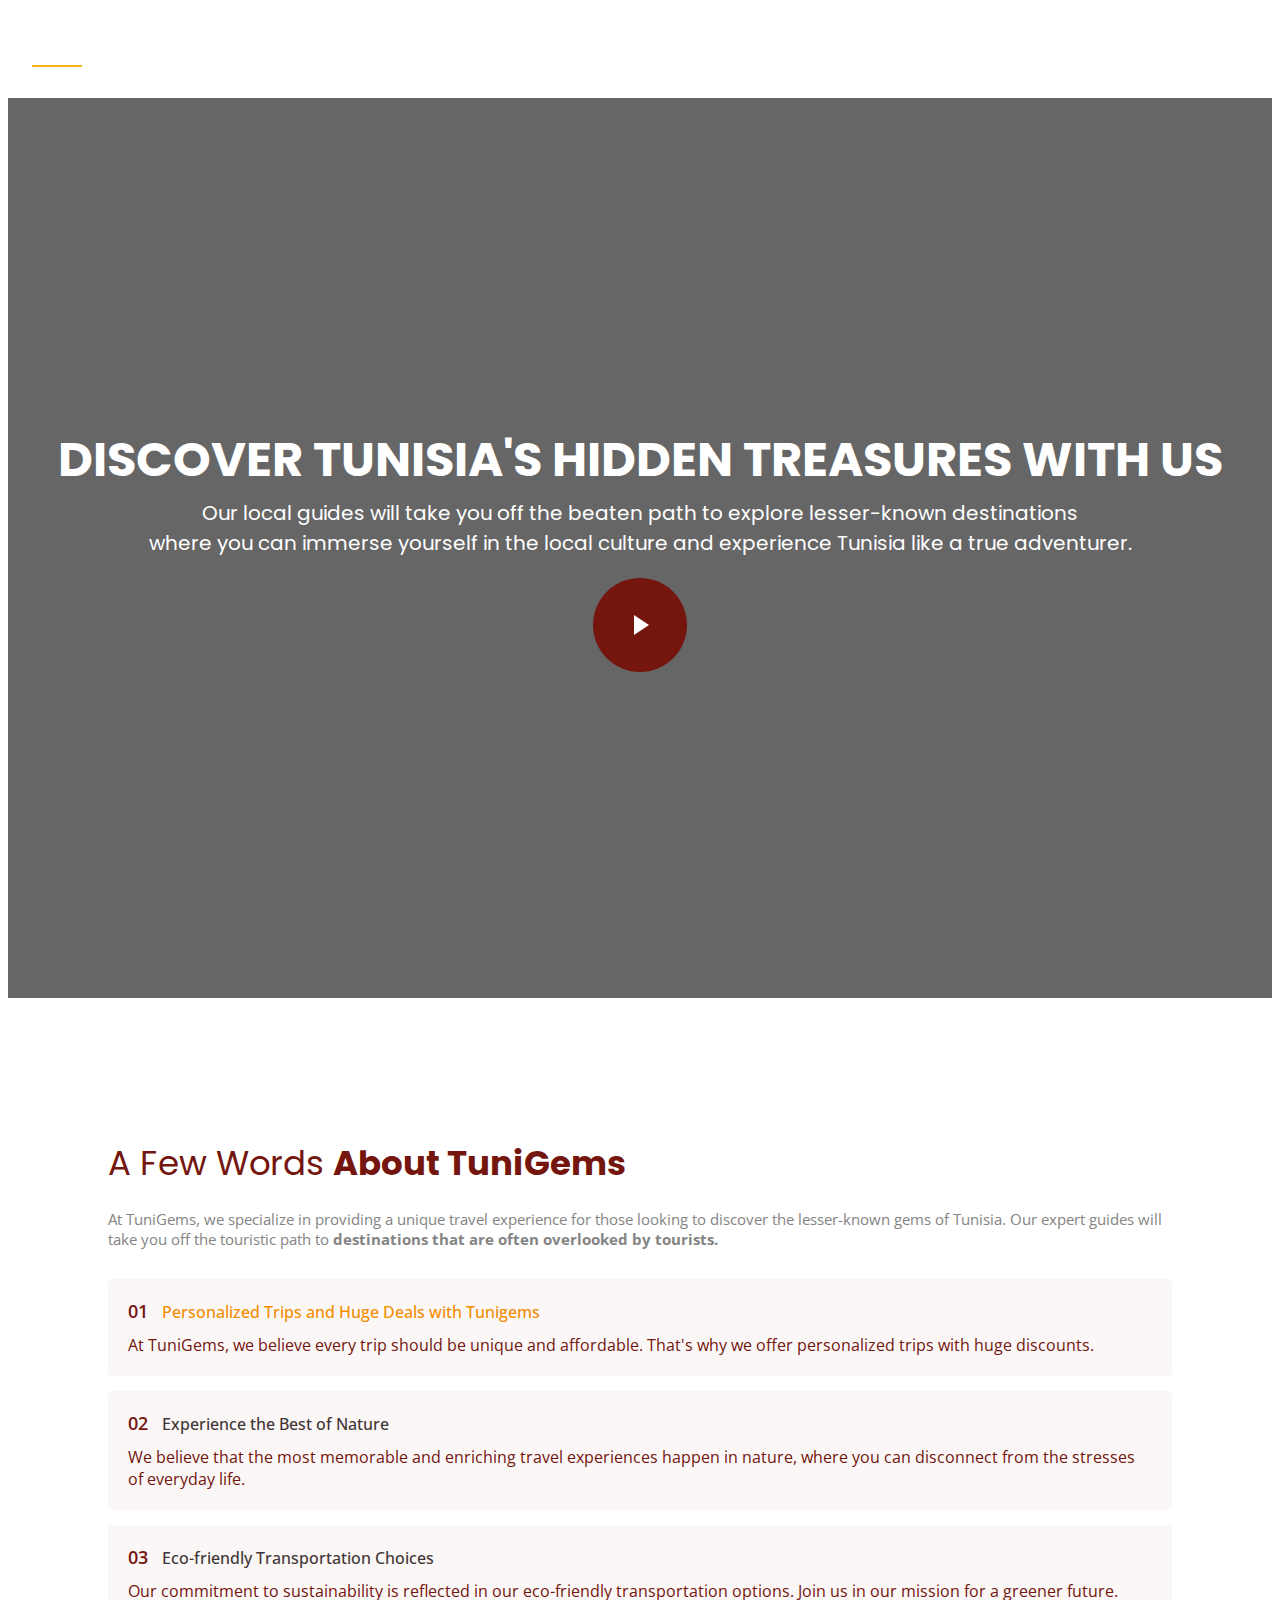
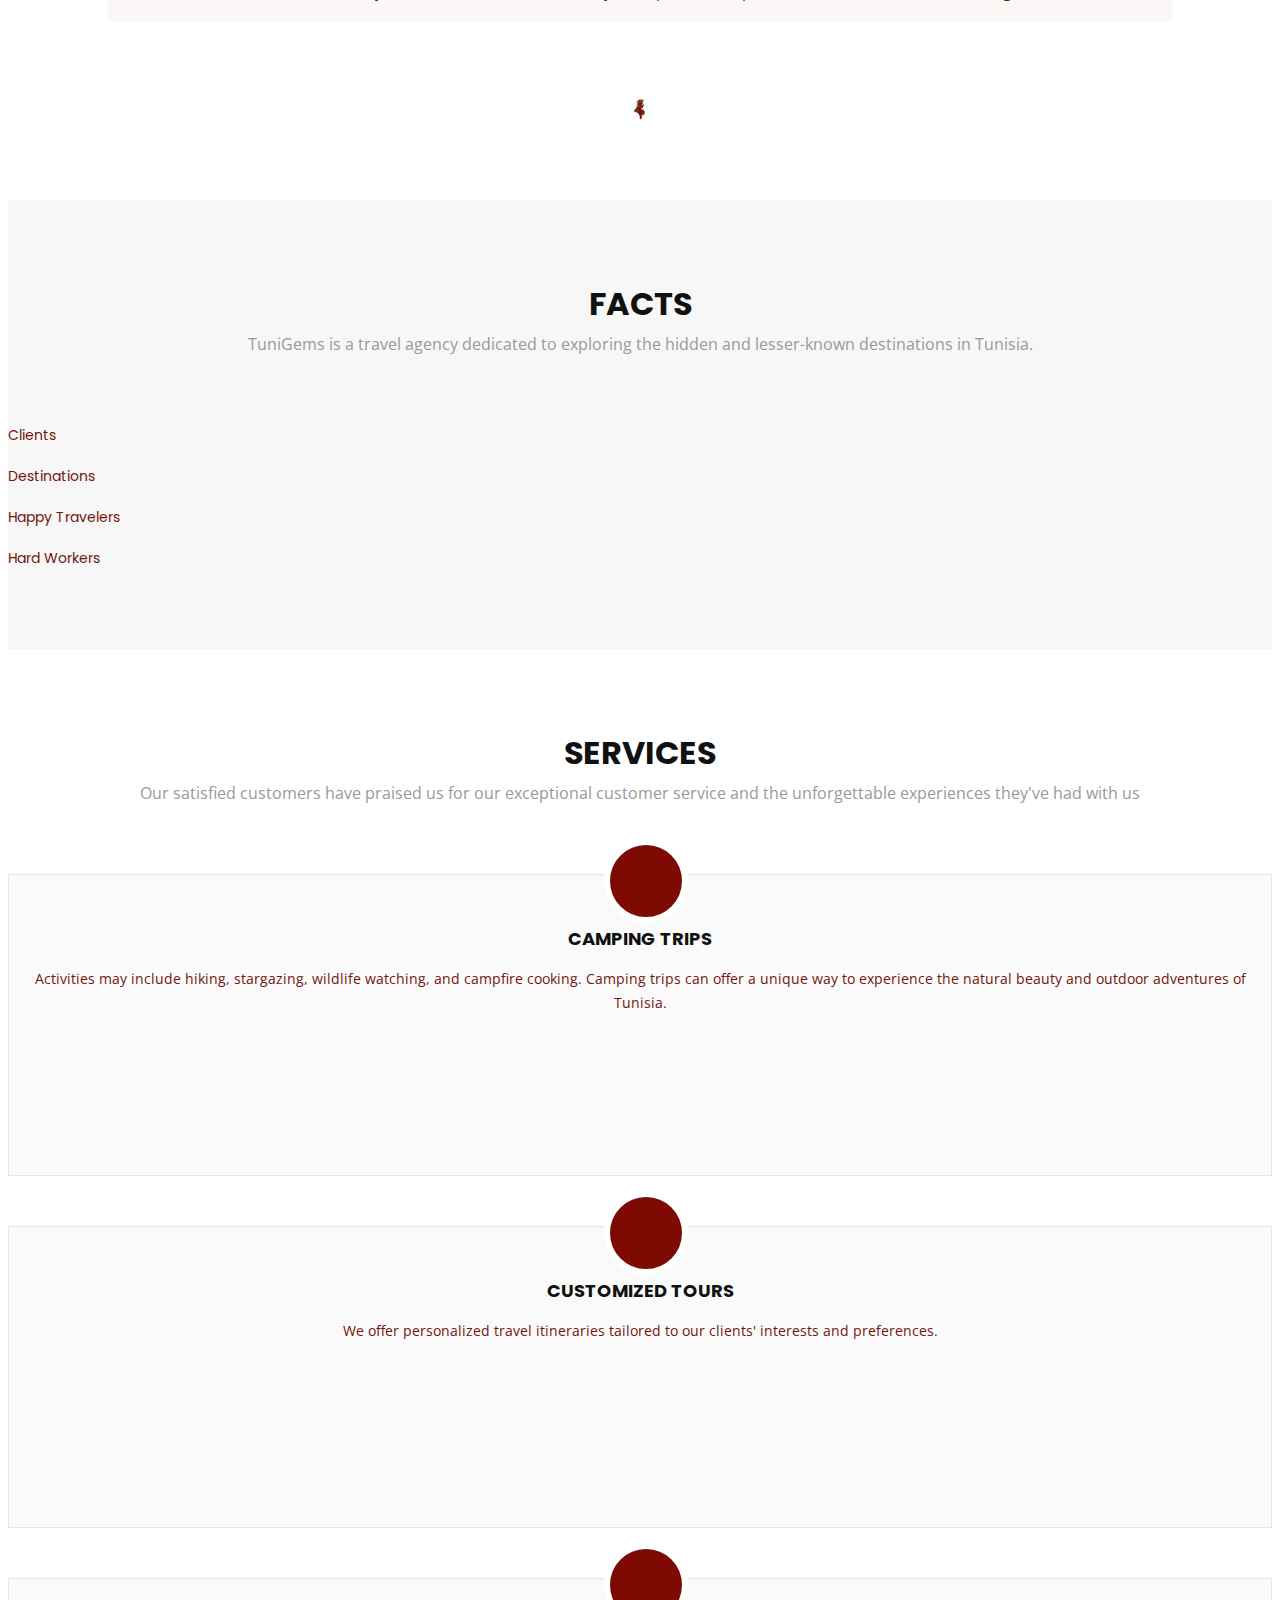
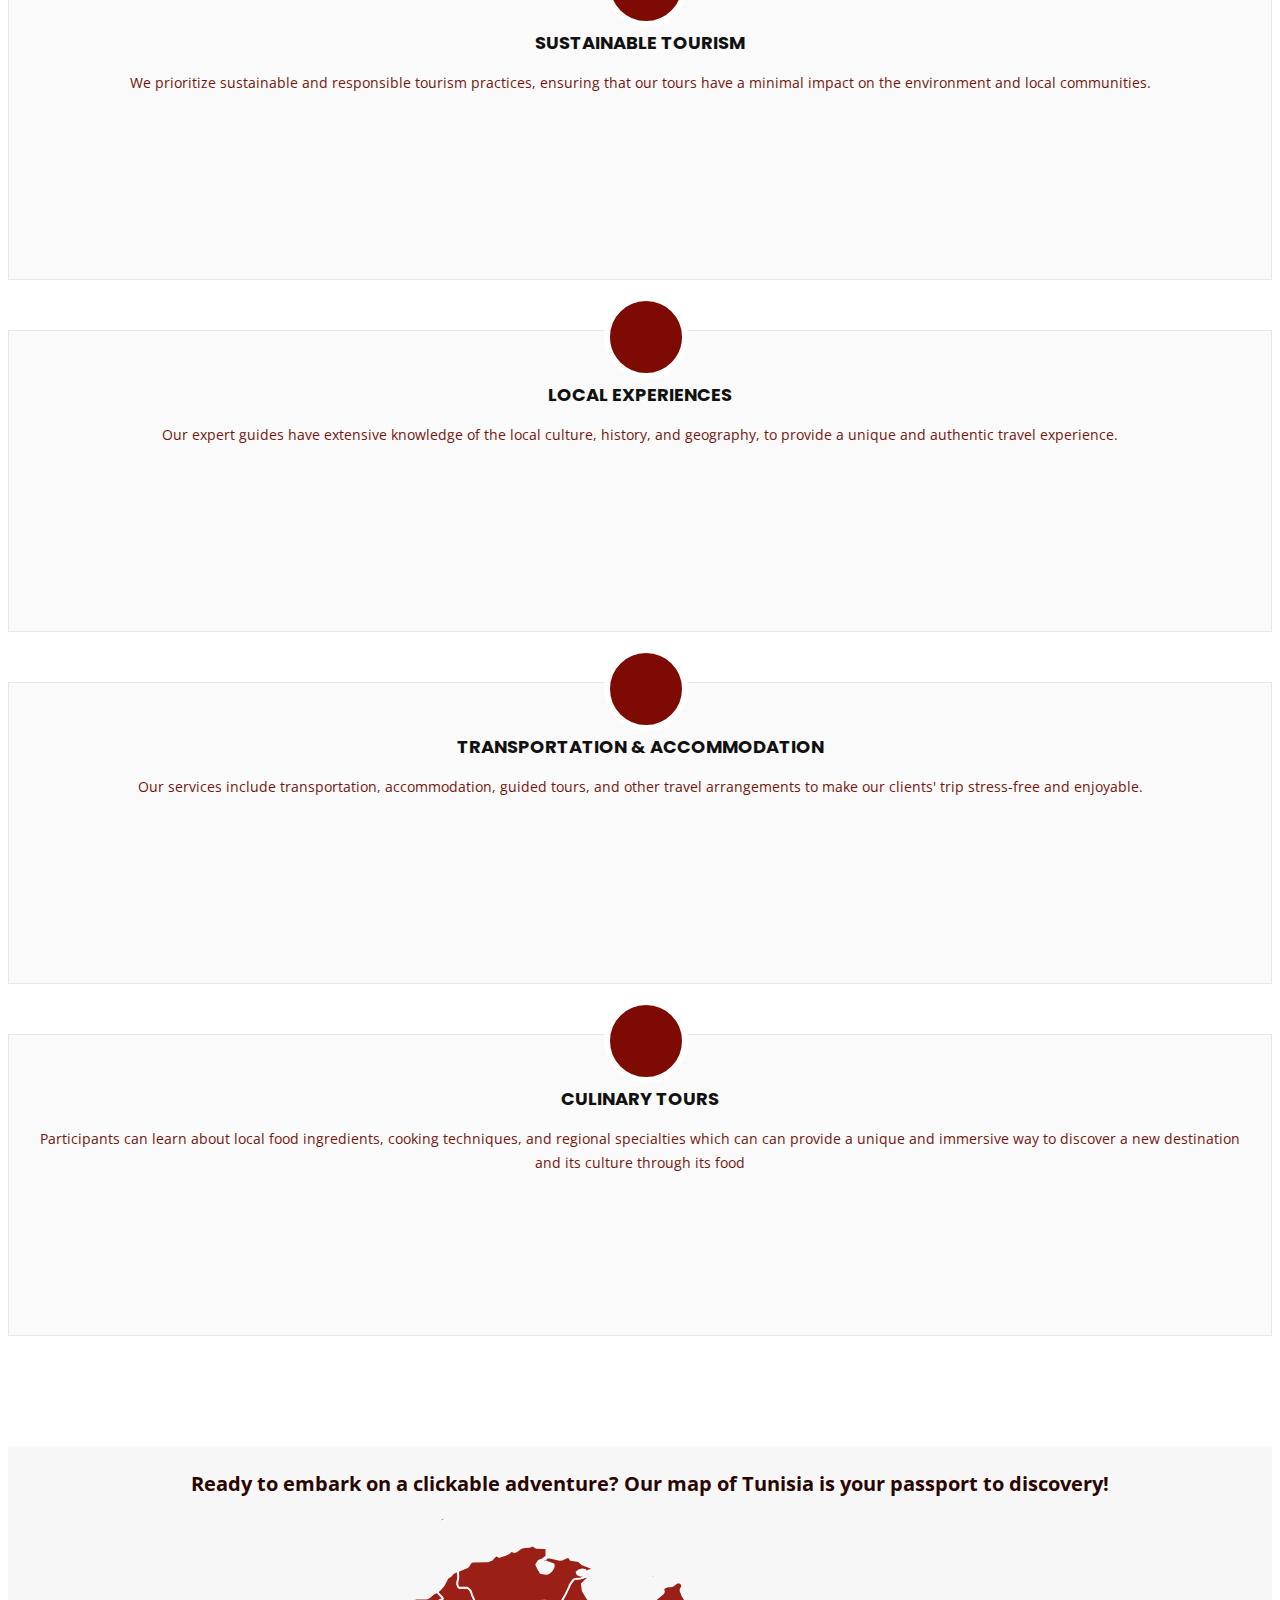
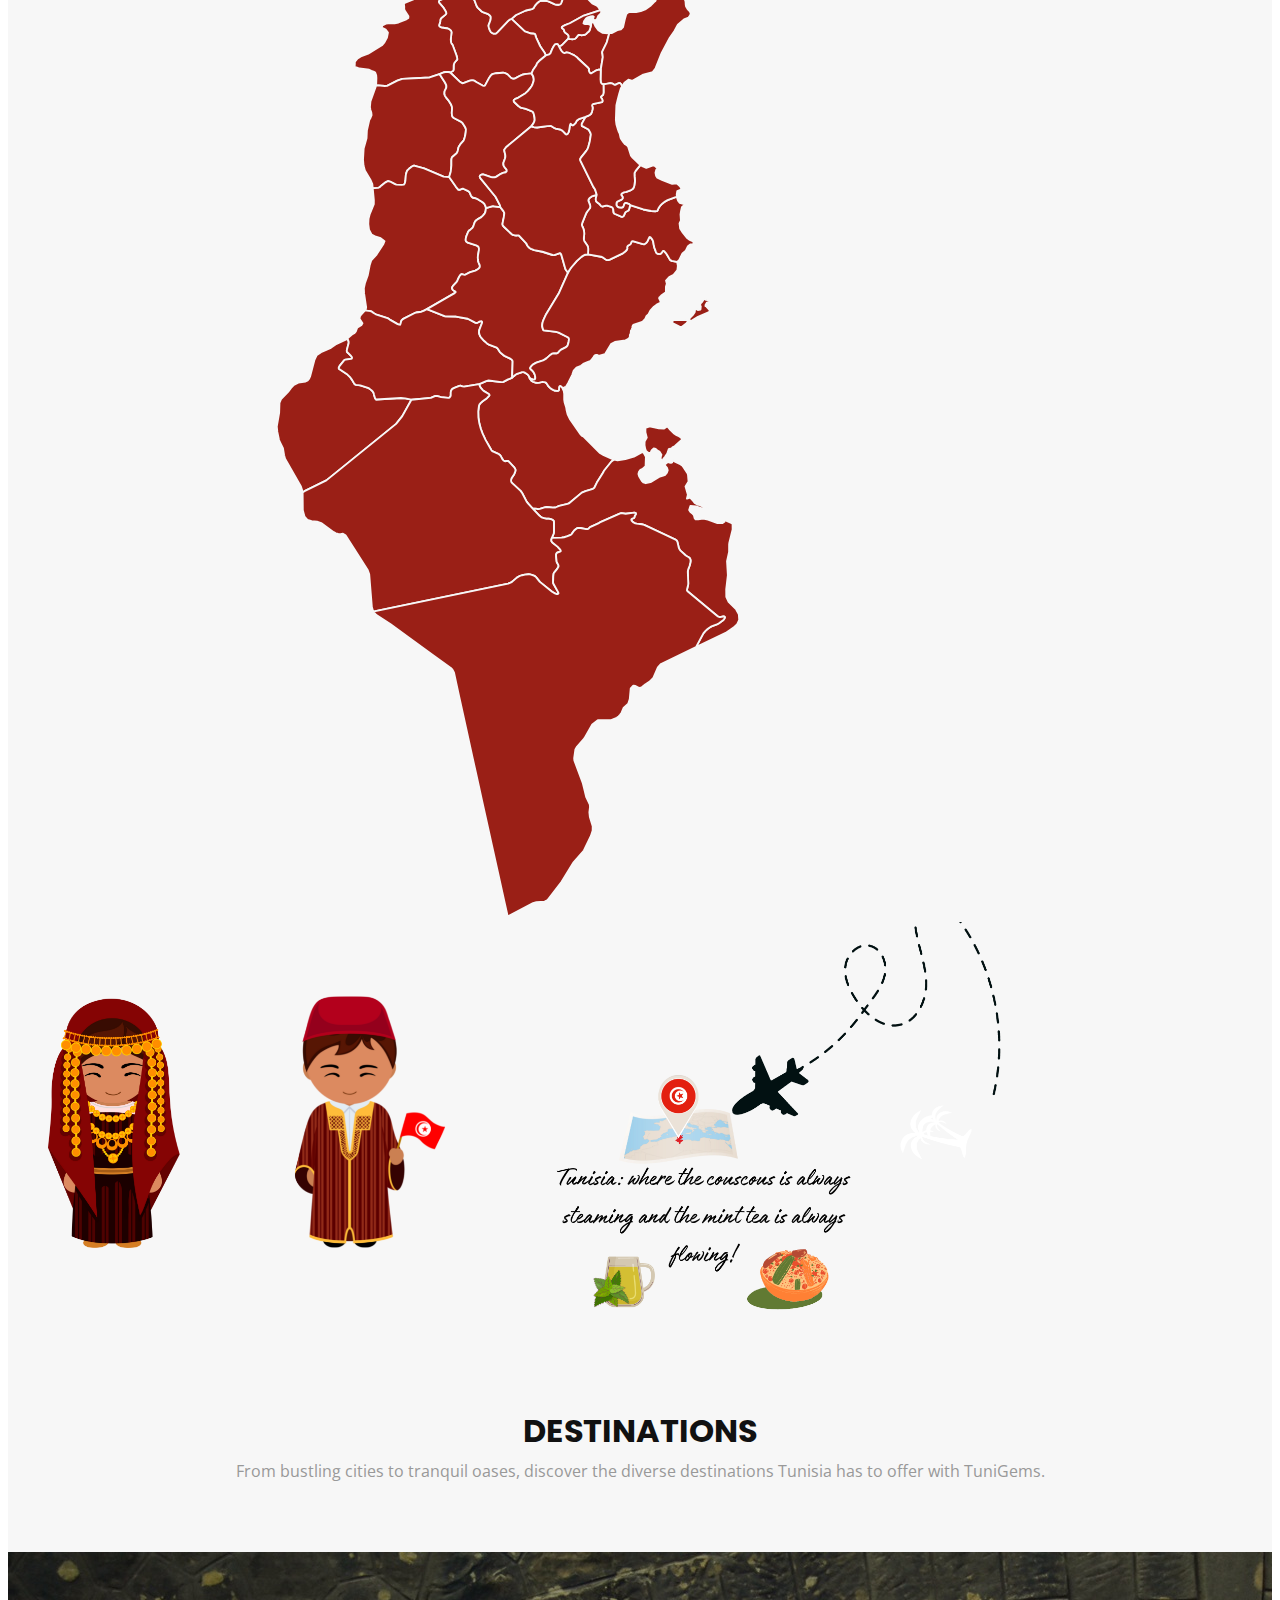
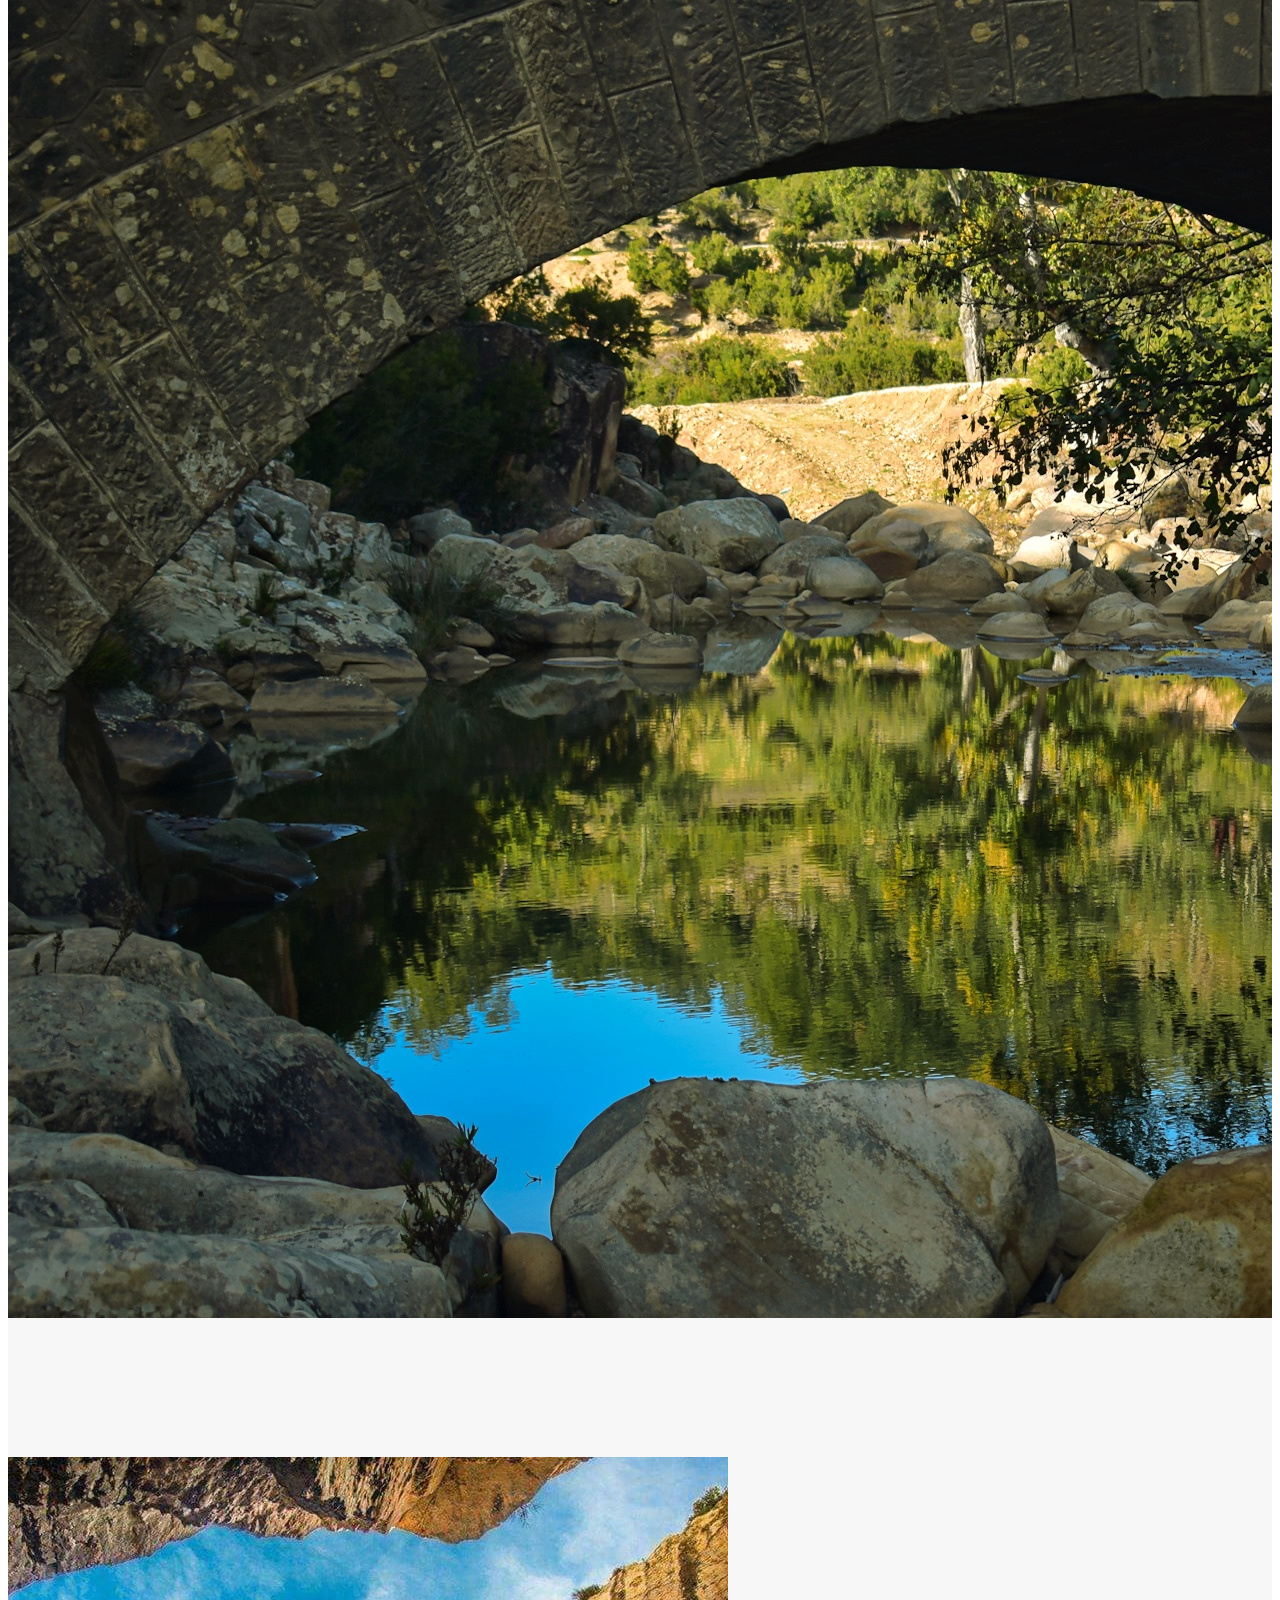
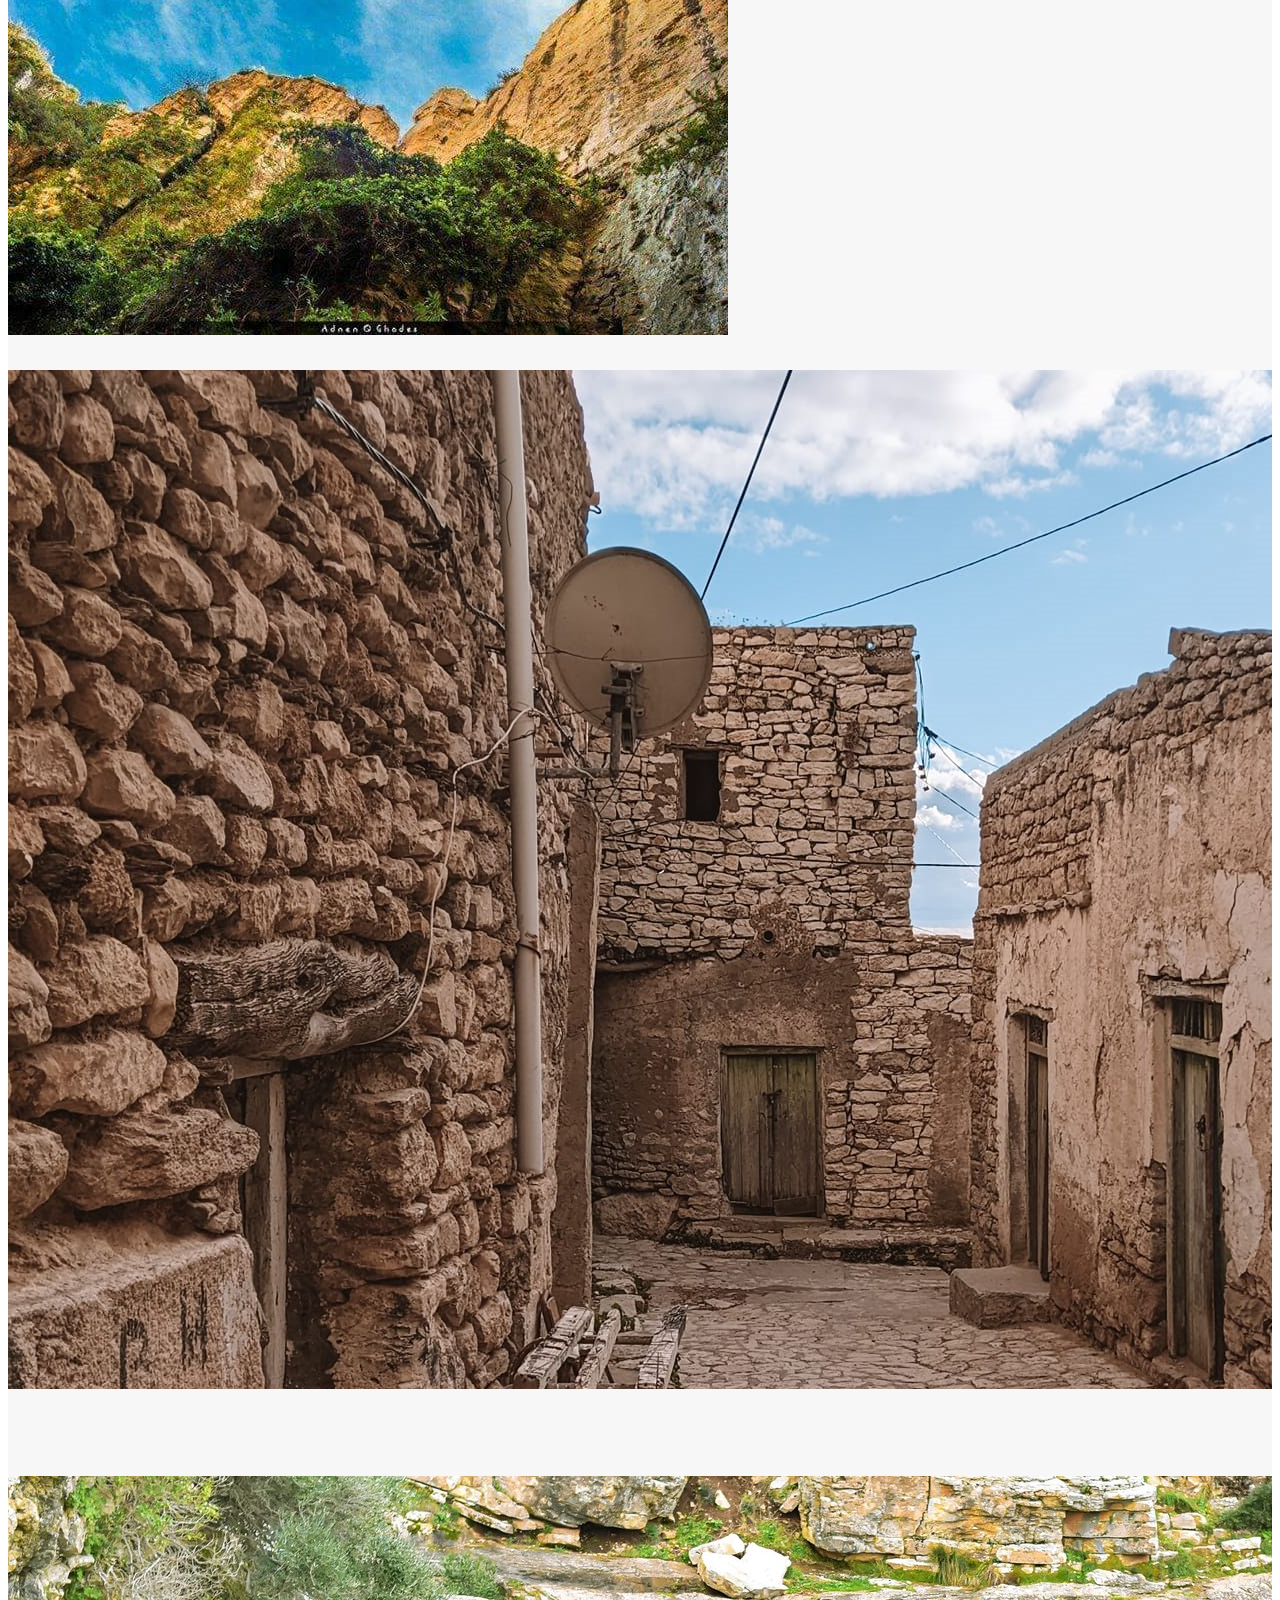
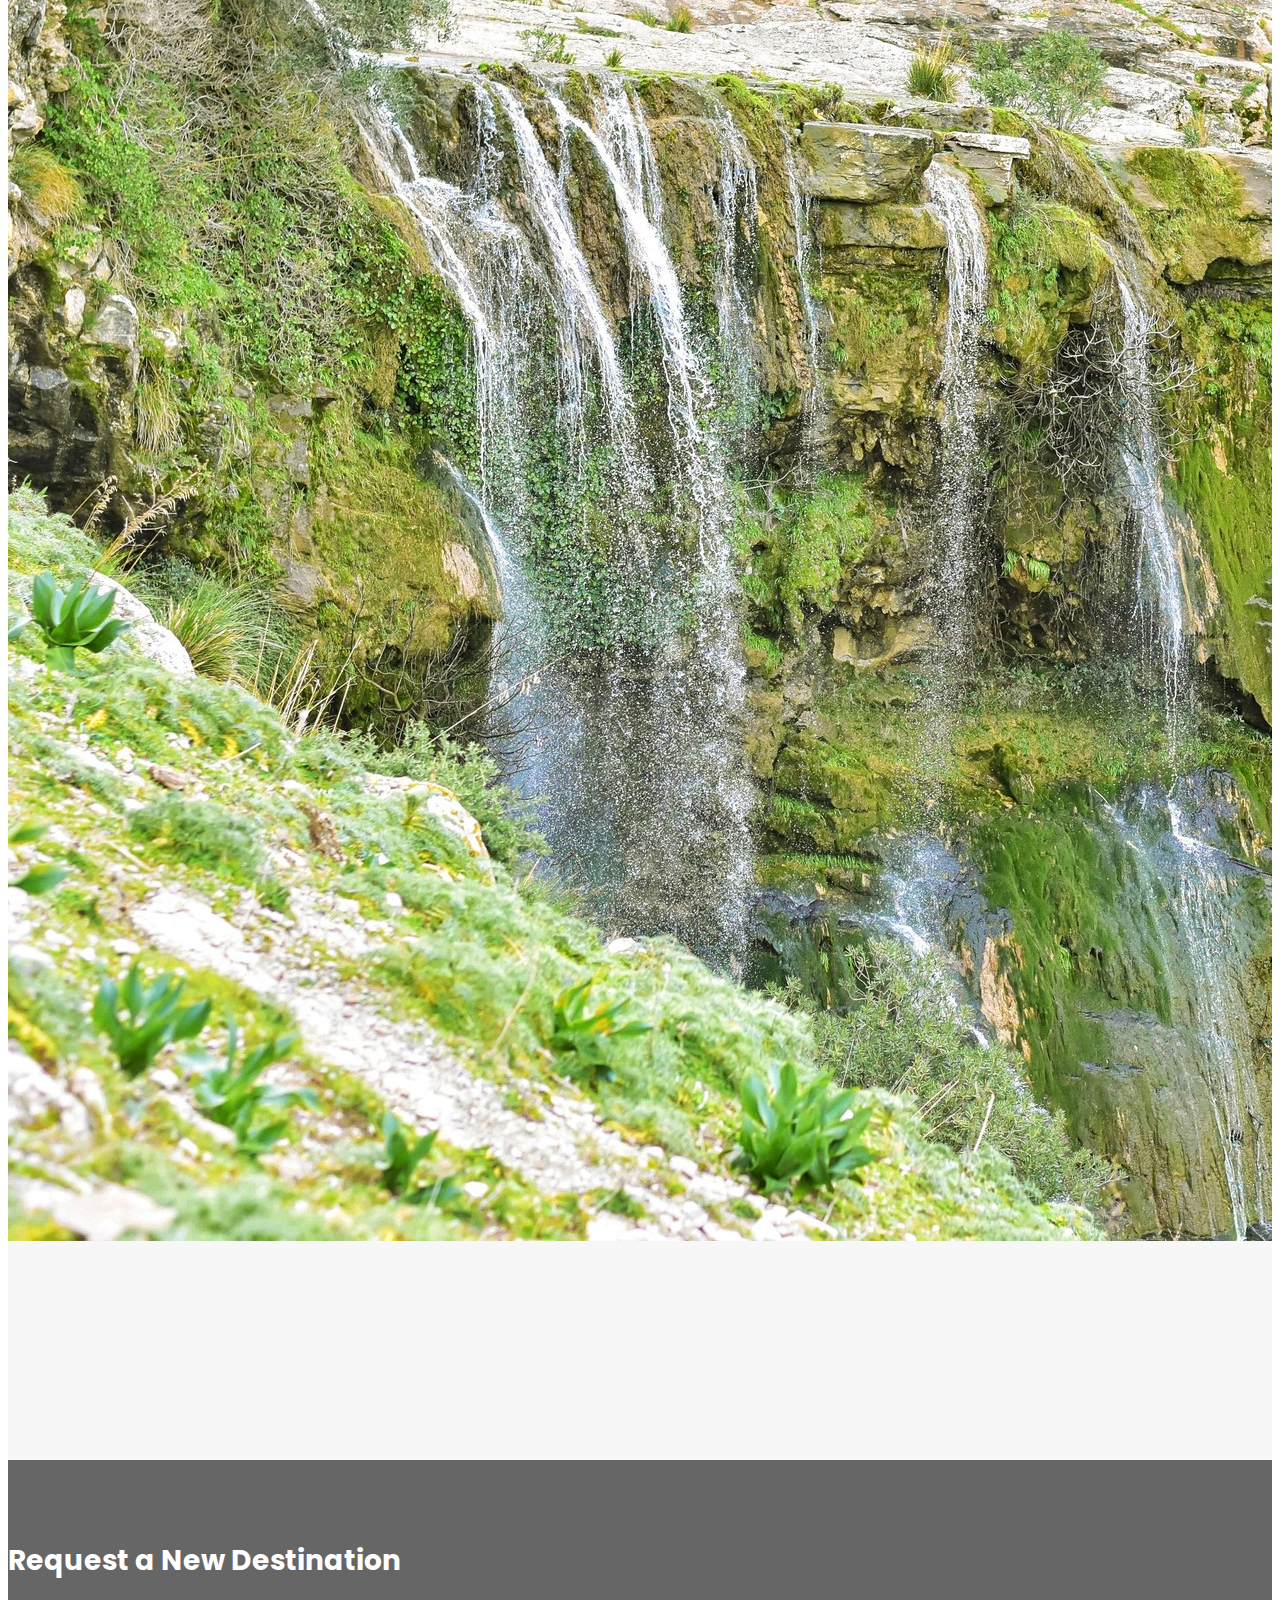
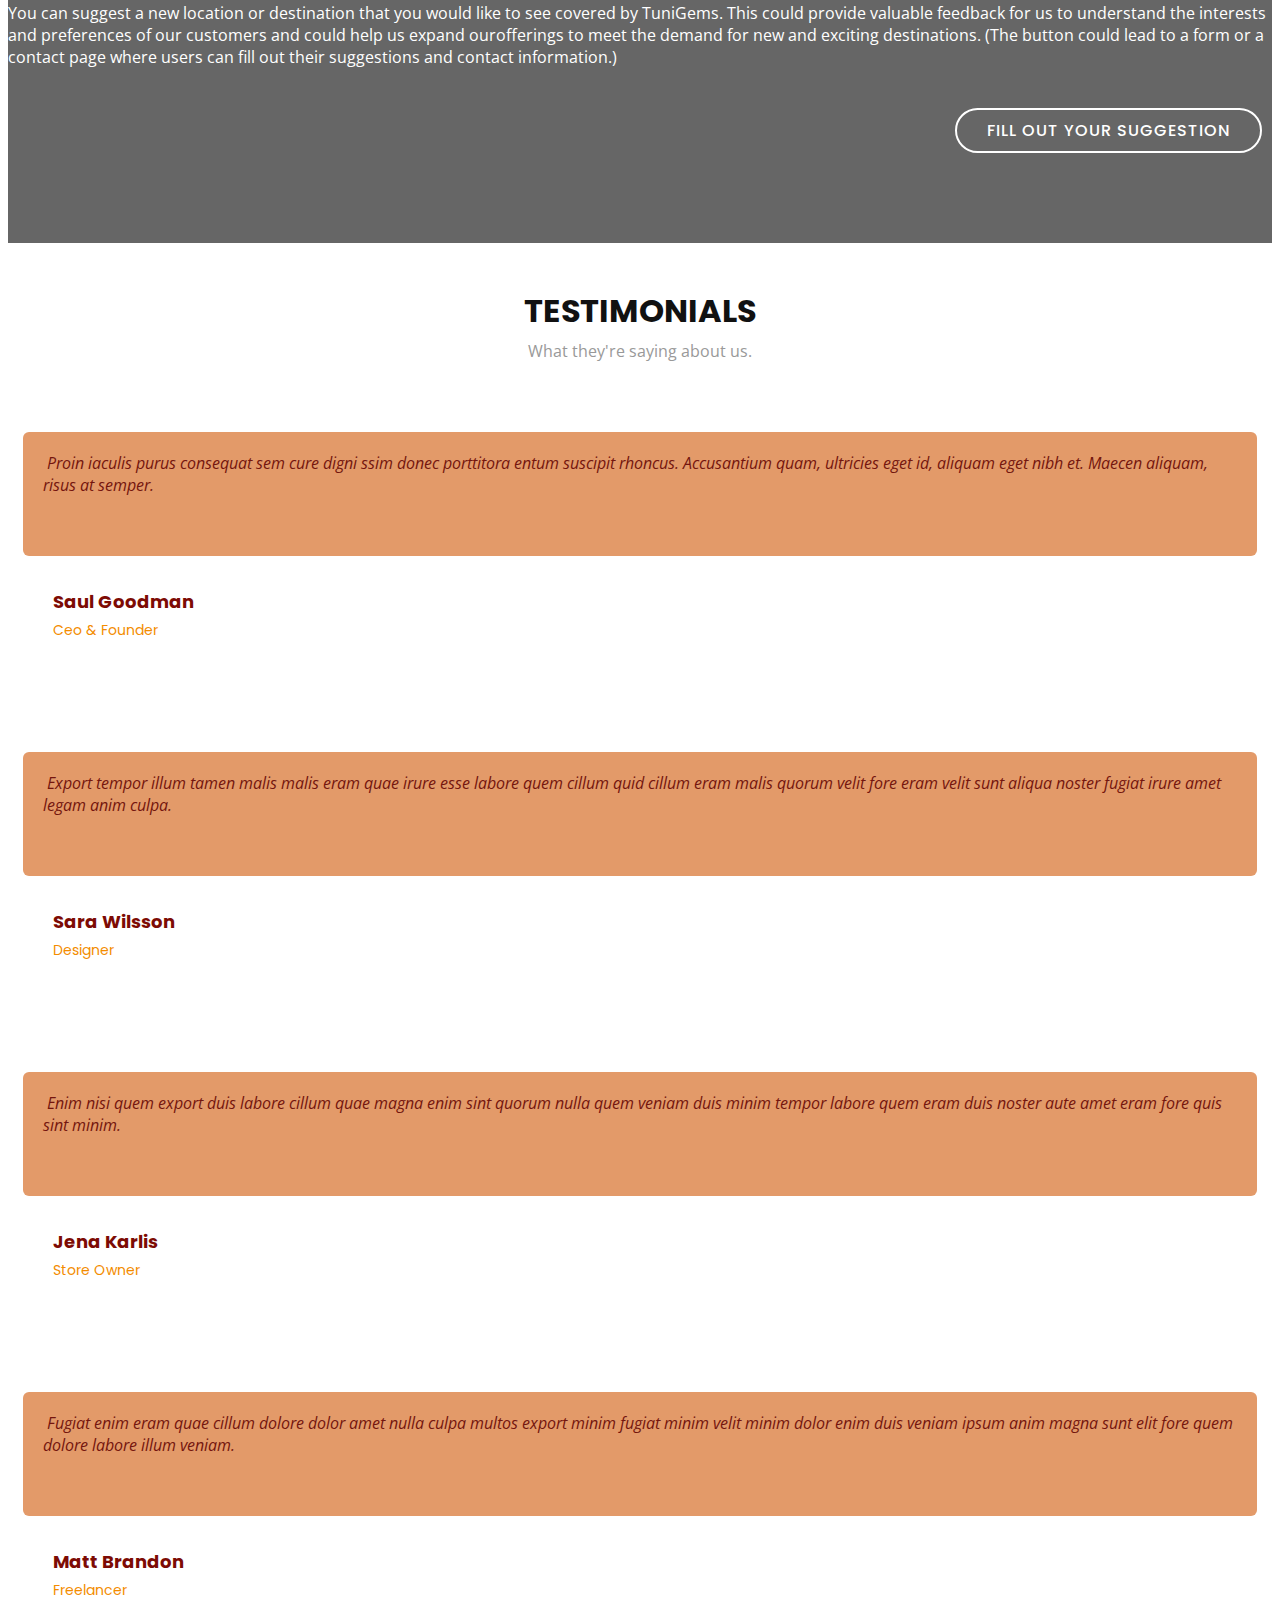
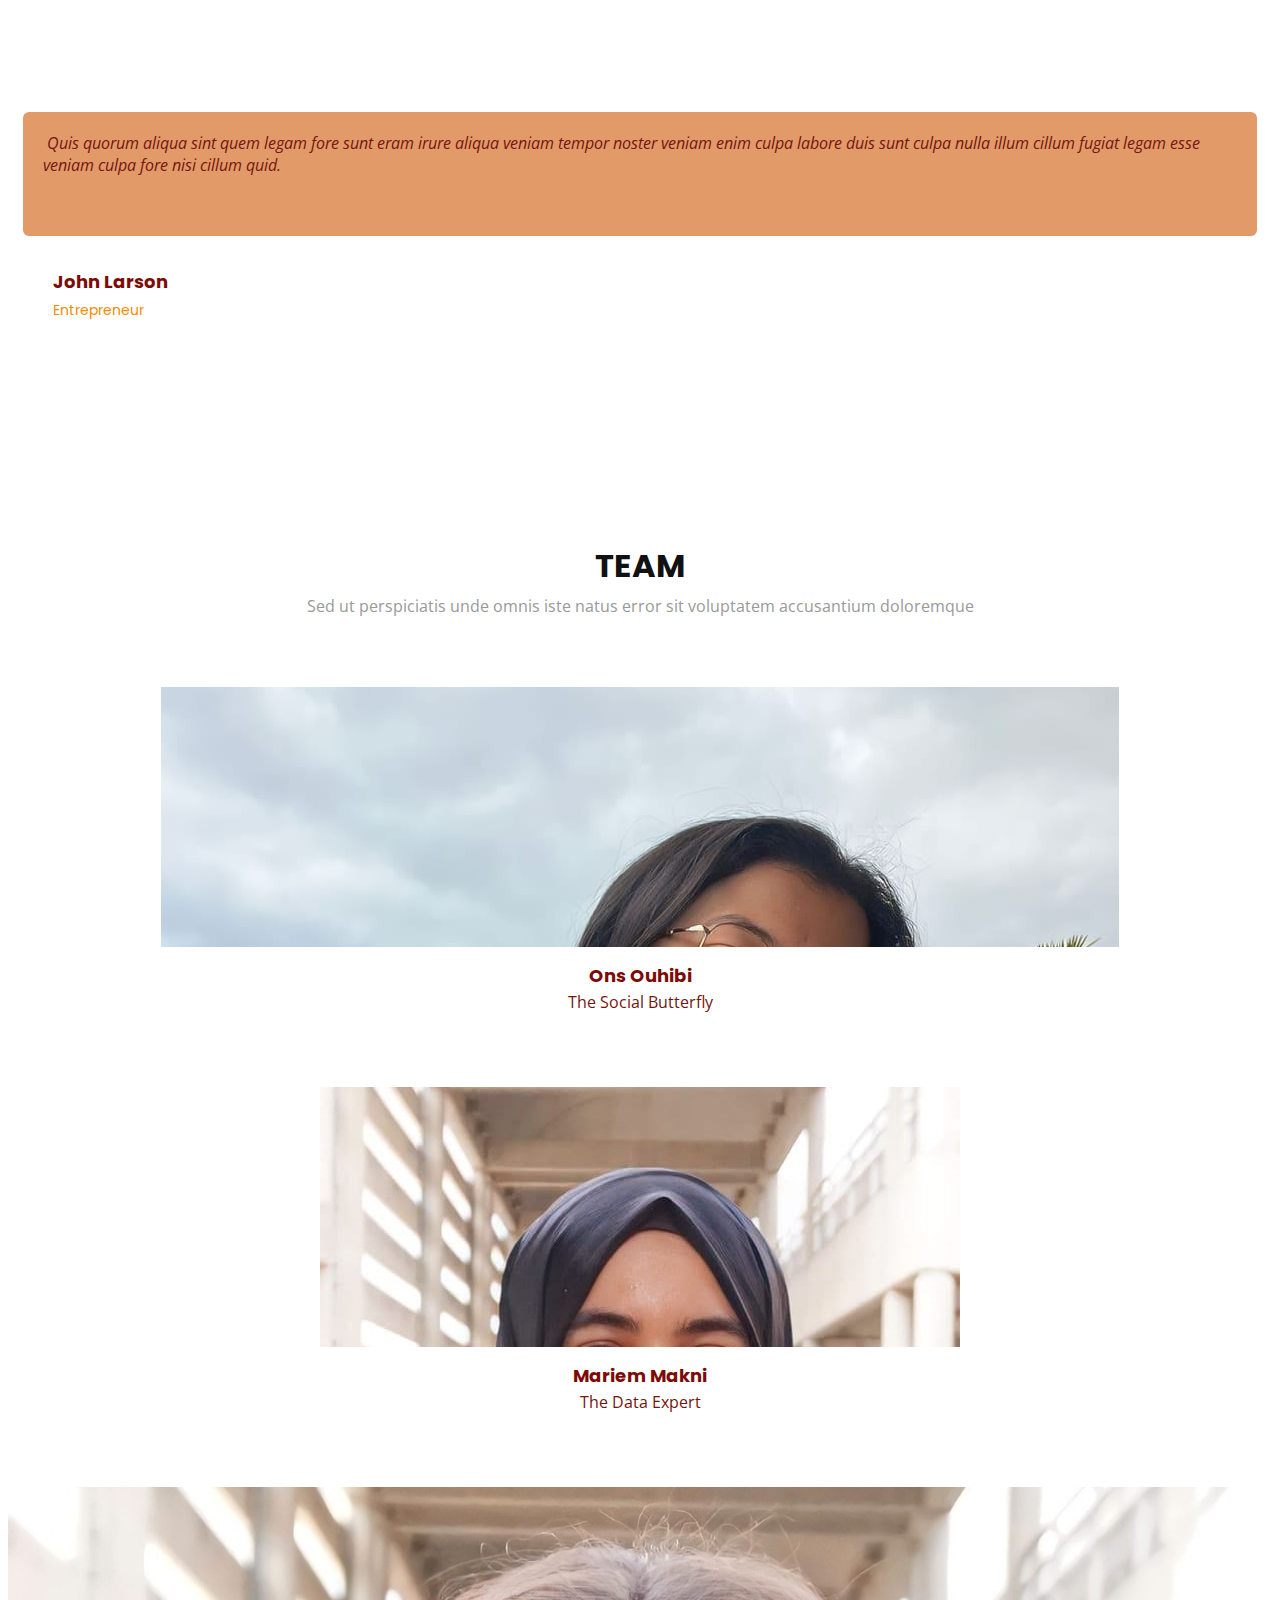
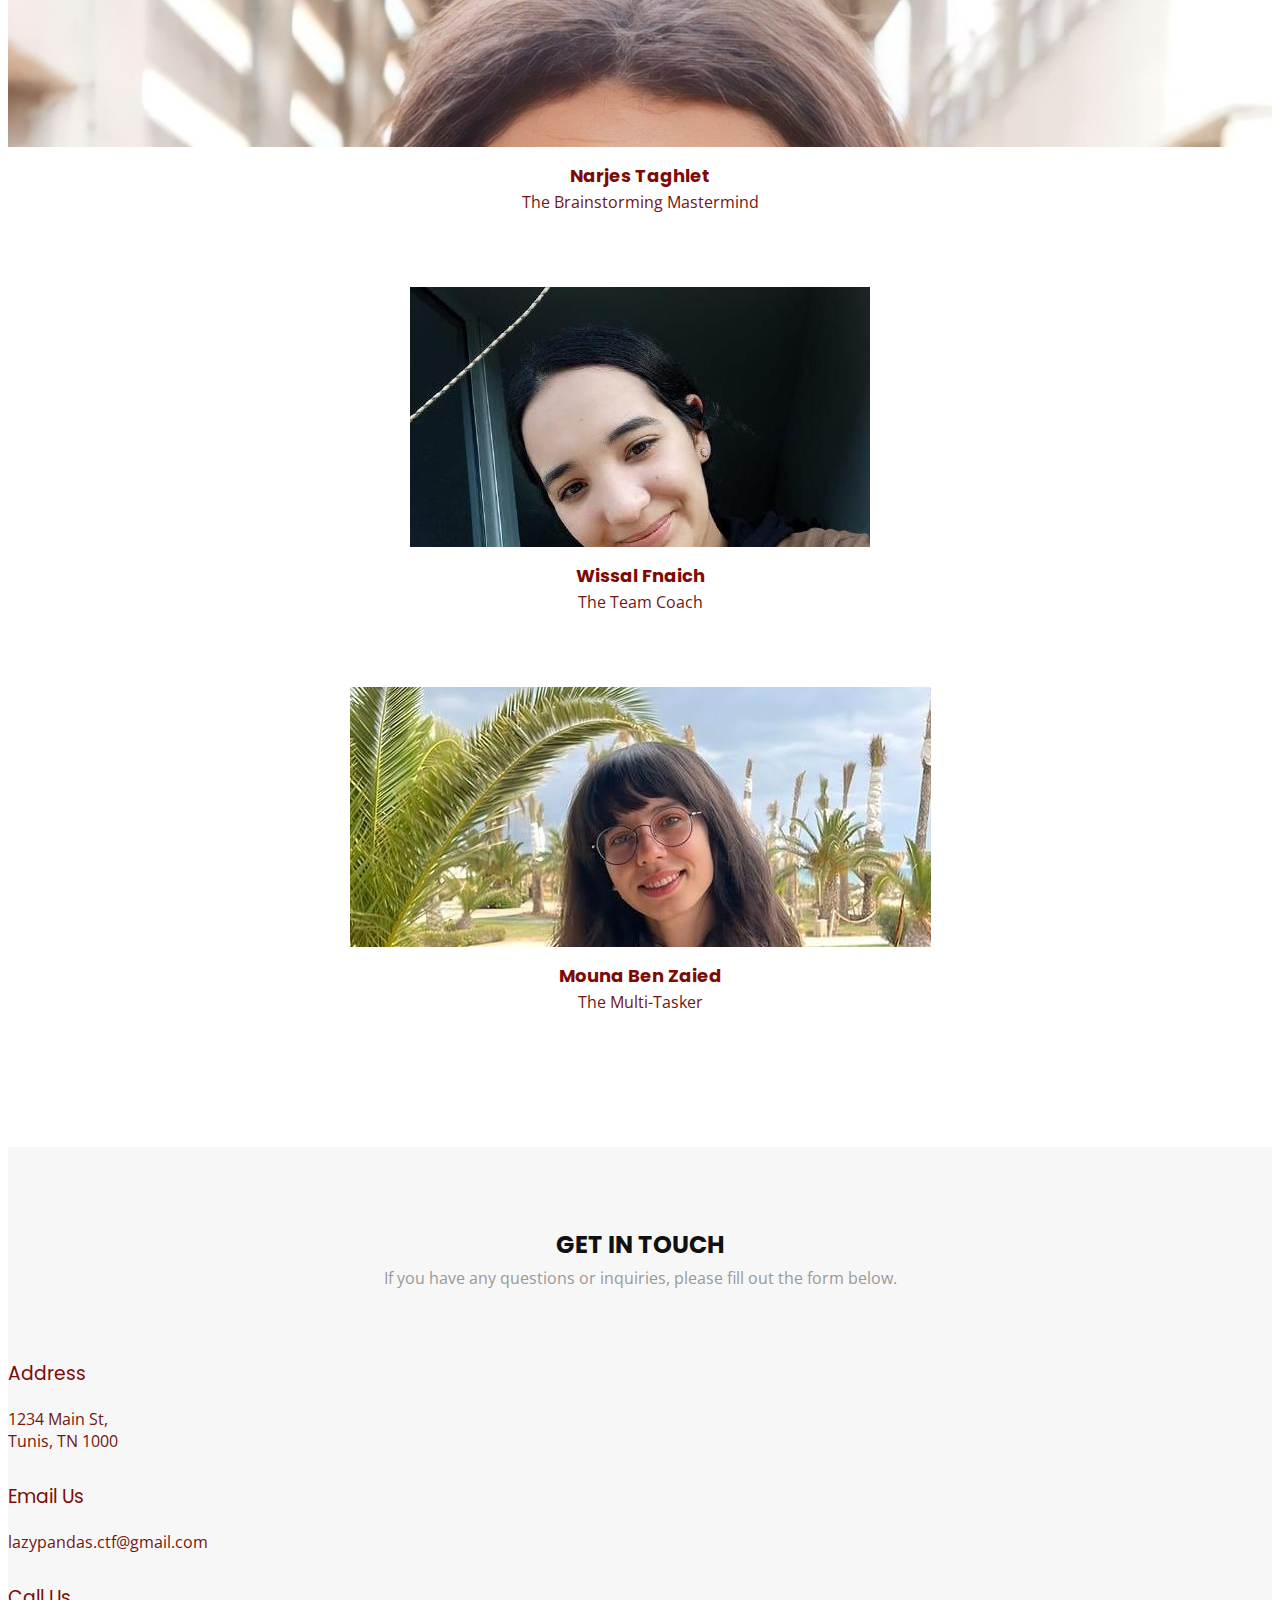
==== commit f93fcf39: "TuniGems" ====
--- a/index.html
+++ b/index.html
@@ -73,46 +73,11 @@
   </section><!-- End Hero Section -->
 
   <main id="main">
-    <!--LES FOURNISSEURS 7OTHOM HOUNIIII MERCIIZ -->
-        <!-- ======= Clients Section ======= -->
-        <section id="clients" class="clients section-bg">
-          <div class="container">
-      
-            <div class="row" data-aos="zoom-in">
-      
-              <div class="col-lg-2 col-md-4 col-6 d-flex align-items-center justify-content-center">
-                <img src="assets/img/client-1.png" class="img-fluid" alt="">
-              </div>
-      
-              <div class="col-lg-2 col-md-4 col-6 d-flex align-items-center justify-content-center">
-                <img src="assets/img/client-2.png" class="img-fluid" alt="">
-              </div>
-      
-              <div class="col-lg-2 col-md-4 col-6 d-flex align-items-center justify-content-center">
-                <img src="assets/img/client-3.png" class="img-fluid" alt="">
-              </div>
-      
-              <div class="col-lg-2 col-md-4 col-6 d-flex align-items-center justify-content-center">
-                <img src="assets/img/client-4.png" class="img-fluid" alt="">
-              </div>
-      
-              <div class="col-lg-2 col-md-4 col-6 d-flex align-items-center justify-content-center">
-                <img src="assets/img/client-5.png" class="img-fluid" alt="">
-              </div>
-      
-              <div class="col-lg-2 col-md-4 col-6 d-flex align-items-center justify-content-center">
-                <img src="assets/img/client-6.png" class="img-fluid" alt="">
-              </div>
-      
-      
-            </div>
-      
-          </div>
-        </section><!-- End Cliens Section -->
+
 
 
       <!-- ======= Why Us Section ======= -->
-      <section id="why-us" class="why-us section-bg">
+      <section id="about" class="why-us section-bg">
         <div class="container-fluid" data-aos="fade-up">
   
           <div class="row">
@@ -739,19 +704,27 @@
       </div>
     </section>
     <br>
-    <br>
+
+
   </main><!-- End #main -->
 
   <!-- ======= Footer ======= -->
   <footer id="footer">
+
     <div class="footer-top">
-      <div class="container">
-
-      </div>
-    </div>
-
-    <div class="container">
-      
+      <h3 style="text-align: center;font-size: 40px">  <strong>Our Partners</strong></h3>
+      <div class="carousel">
+        <div class="logo-container"><img src="assets/img/partenaires/coccinelle.jpg" alt="Logo 1" ></div>
+
+        <div class="logo-container"><img src="assets/img/partenaires/yallacampy.jpg" alt="Logo 2" ></div>
+        <div class="logo-container"><img src="assets/img/partenaires/Lemon-tour.jpg" alt="Logo 3" ></div>
+        <div class="logo-container"><img src="assets/img/partenaires/éco.png" alt="Logo 4" > </div>
+        <div class="logo-container"><img src="assets/img/partenaires/artisan.png" alt="Logo 5" style="height: 200px;" ></div>
+        <div class="logo-container"><img src="assets/img/partenaires/coccinelle.jpg" alt="Logo 1" ></div>
+        <div class="logo-container"><img src="assets/img/partenaires/Lemon-tour.jpg" alt="Logo 2" ></div>
+        <div class="logo-container"><img src="assets/img/partenaires/éco.png" alt="Logo 4" > </div>
+      </div>
+
     </div>
   </footer><!-- End Footer -->
 
--- a/assets/css/style.css
+++ b/assets/css/style.css
@@ -1517,14 +1517,17 @@
 }
 
 
+
+
 /*--------------------------------------------------------------
 # Footer
 --------------------------------------------------------------*/
 #footer {
-  background:  white;
+  background: white;
   padding: 30px 0;
-  color: #fff;
+
   font-size: 14px;
+  overflow-x: hidden;
 }
 
 #footer .copyright {
@@ -1536,6 +1539,44 @@
   text-align: center;
   font-size: 13px;
   color: #ccc;
+}
+.carousel {
+  overflow: hidden;
+  white-space: nowrap;
+}
+.carousel img {
+
+  transition: all 0.4s ease-in-out;
+  display: inline-block;
+  padding: auto;
+  filter: grayscale(100);
+  height: 200px;
+  width: 200px;
+}
+
+.carousel img:hover {
+  filter: none;
+  transform: scale(1.1);
+}
+
+.logo-container {
+  display: inline-block;
+  margin-right: 130px;
+  animation: carousel 15s infinite linear;
+}
+
+.logo-container:last-child {
+  margin-right: 5px;
+}
+
+
+@keyframes carousel {
+  from {
+    transform: translateX(0);
+  }
+  to {
+    transform: translateX(-600%);
+  }
 }
 
 
